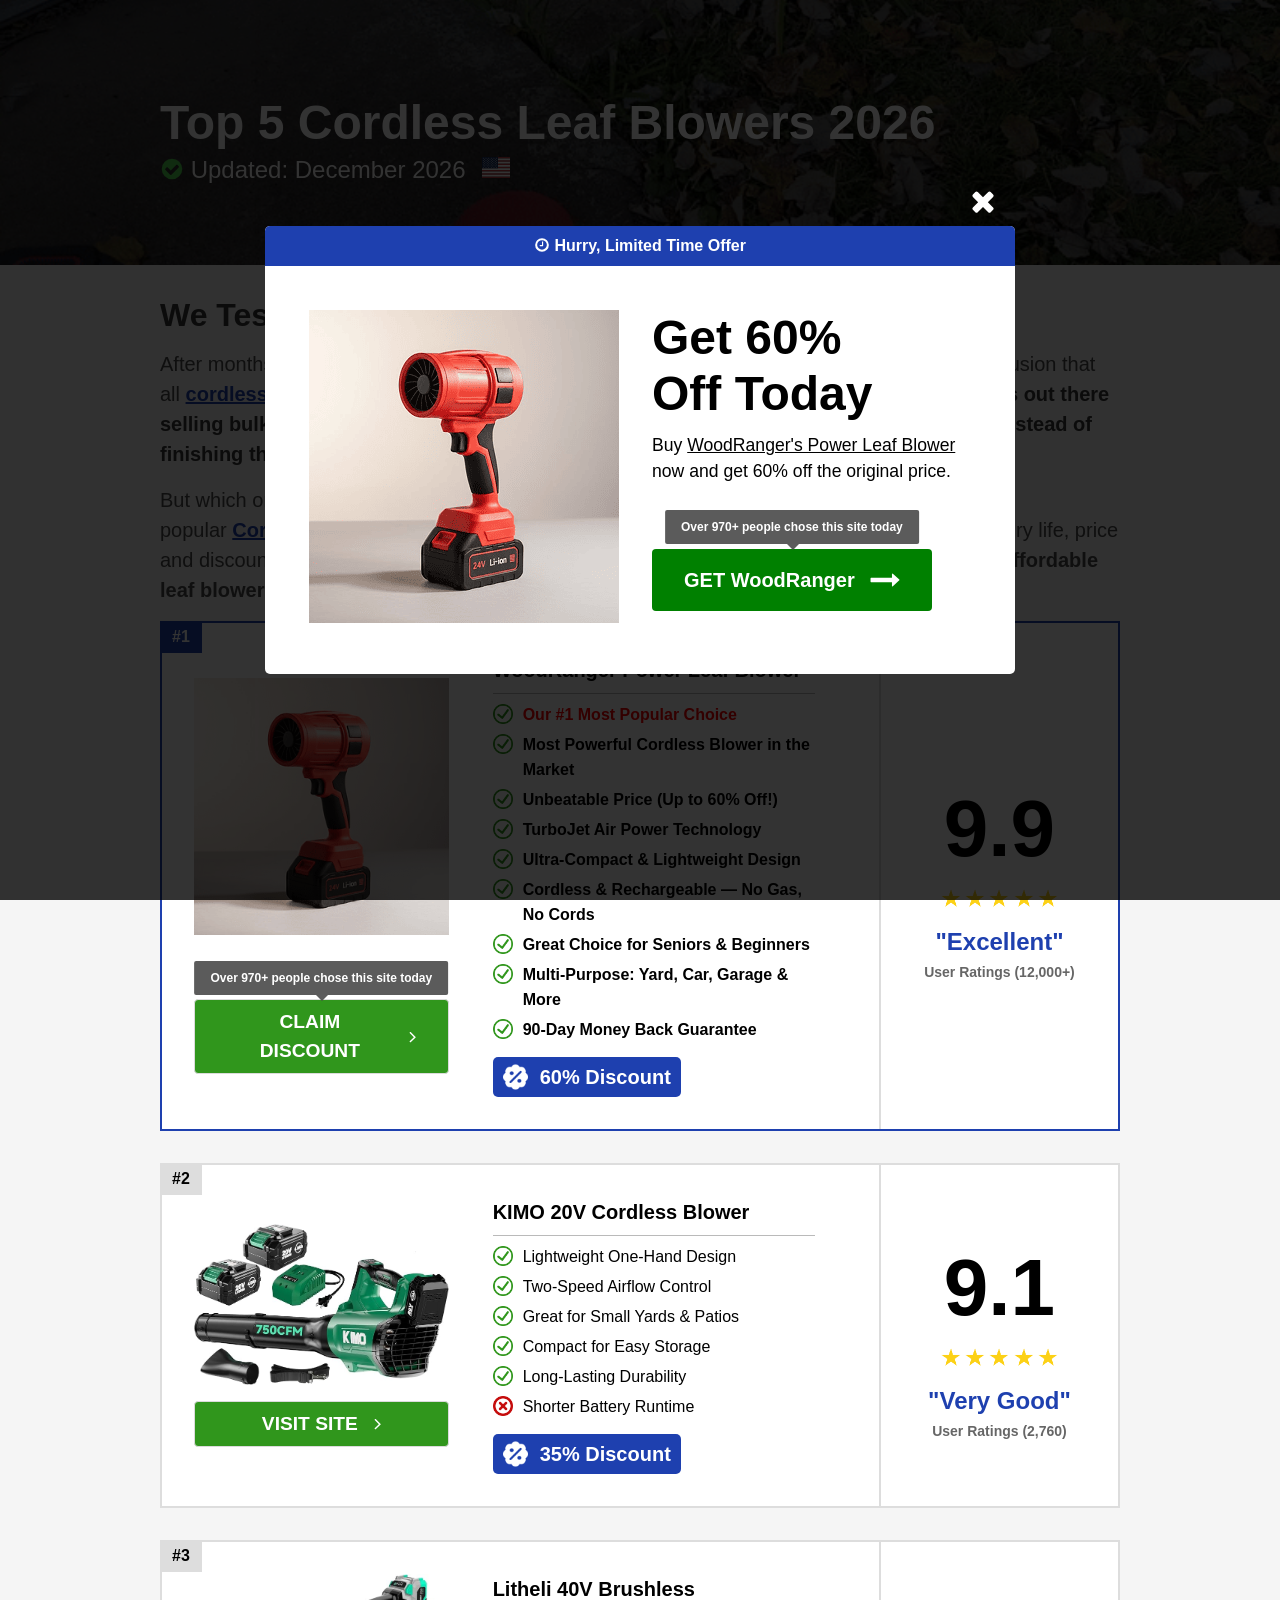
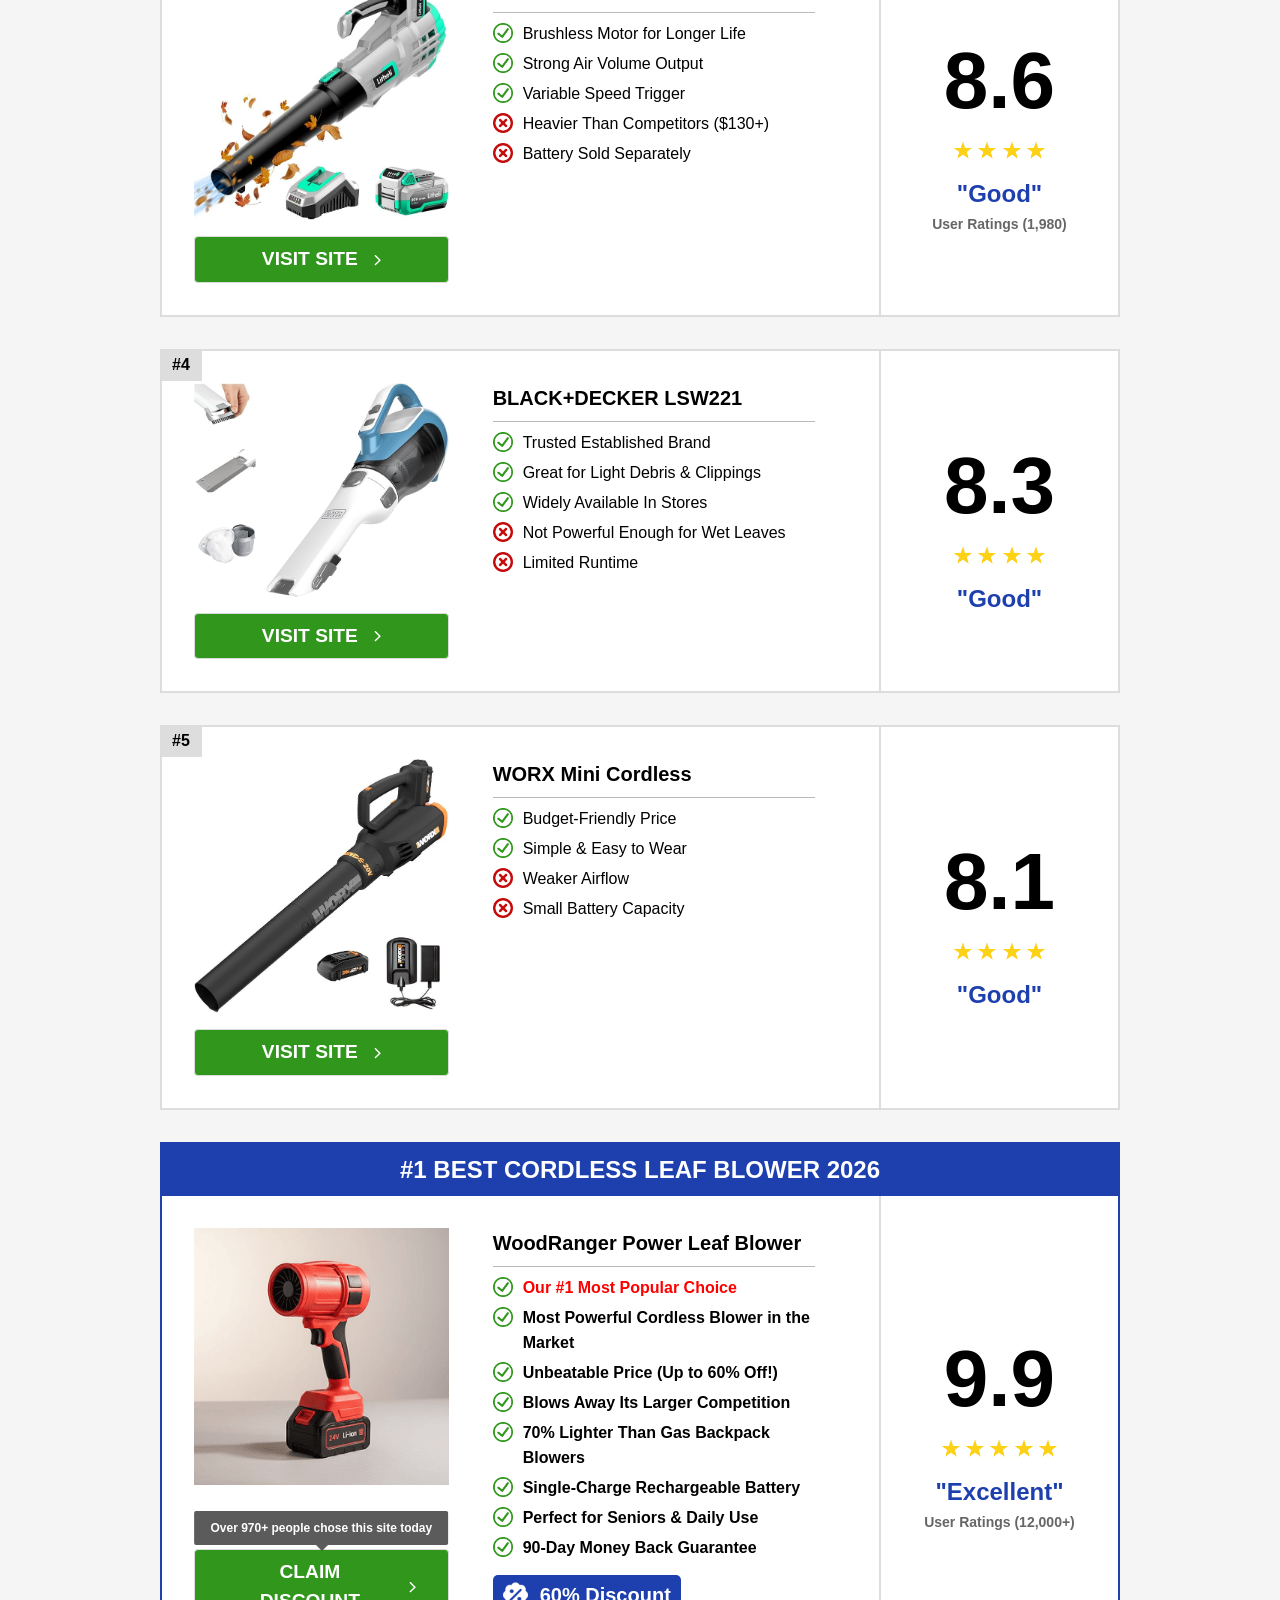
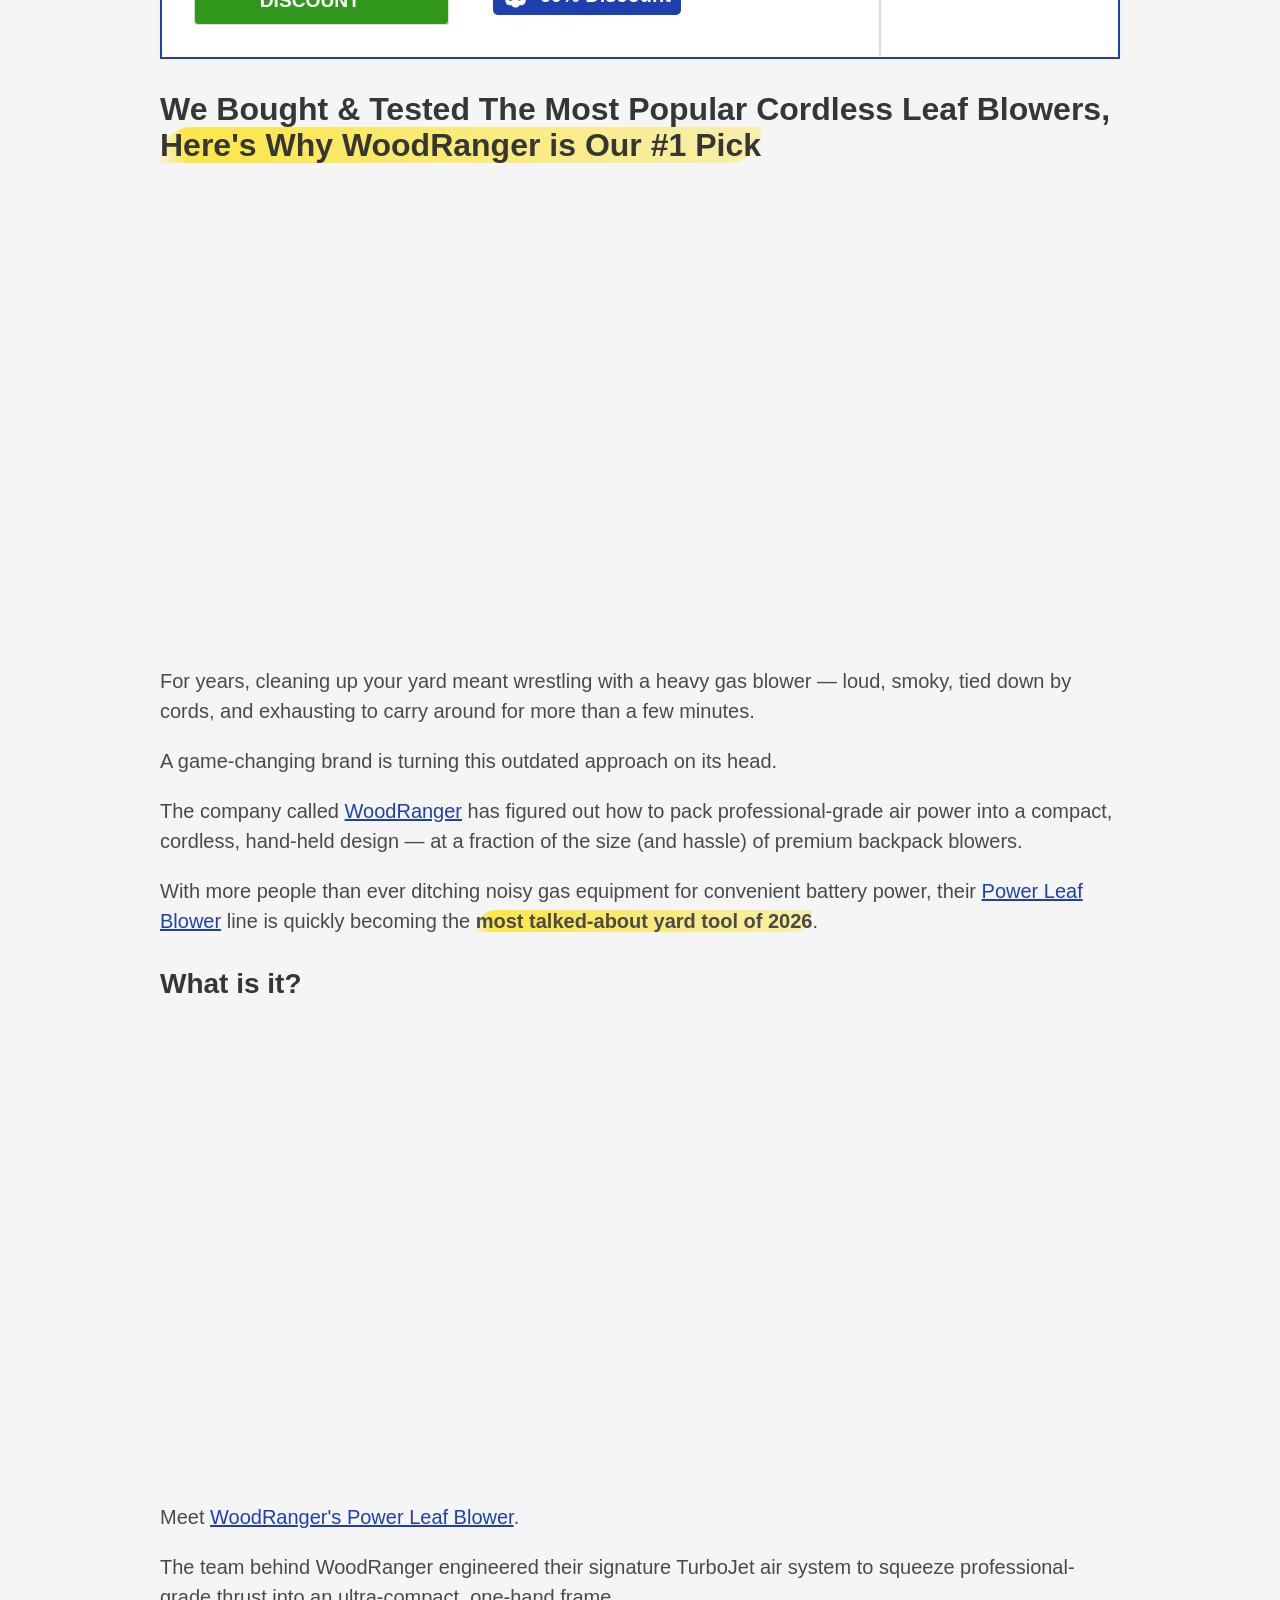
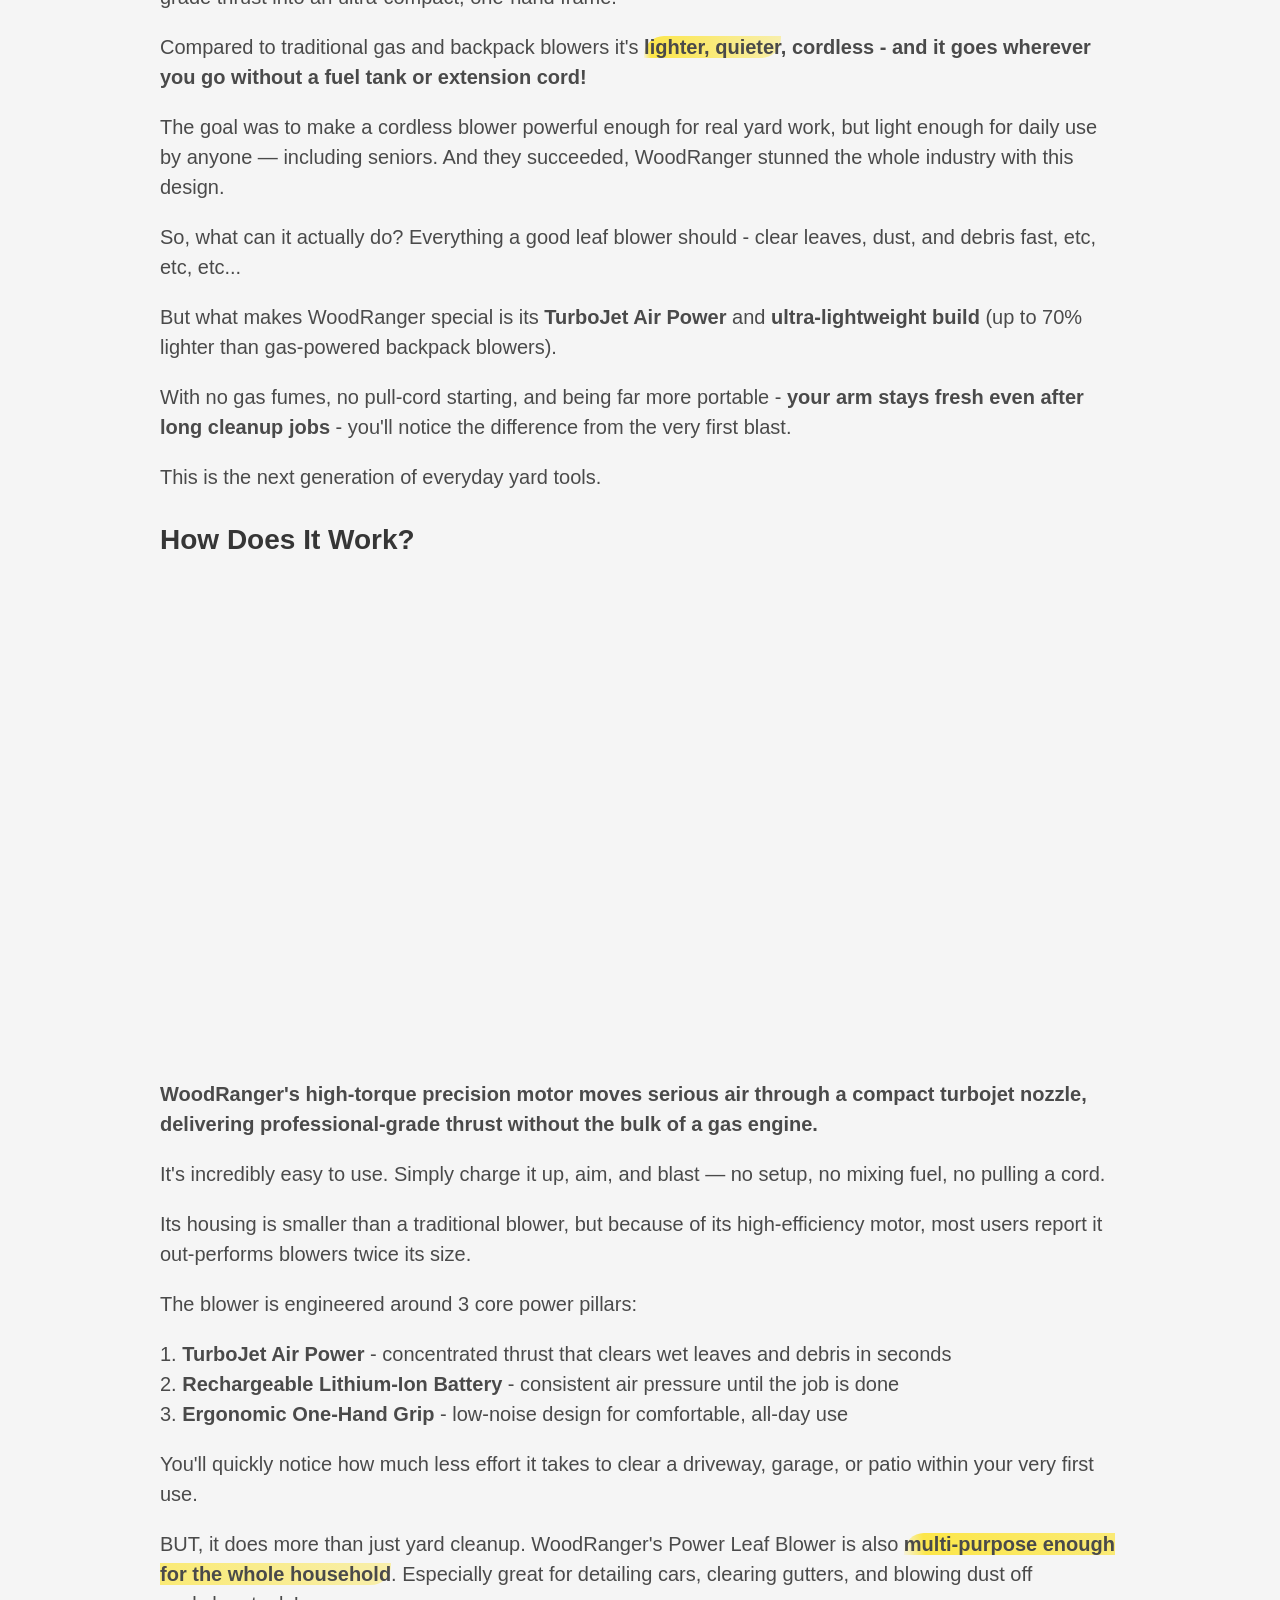
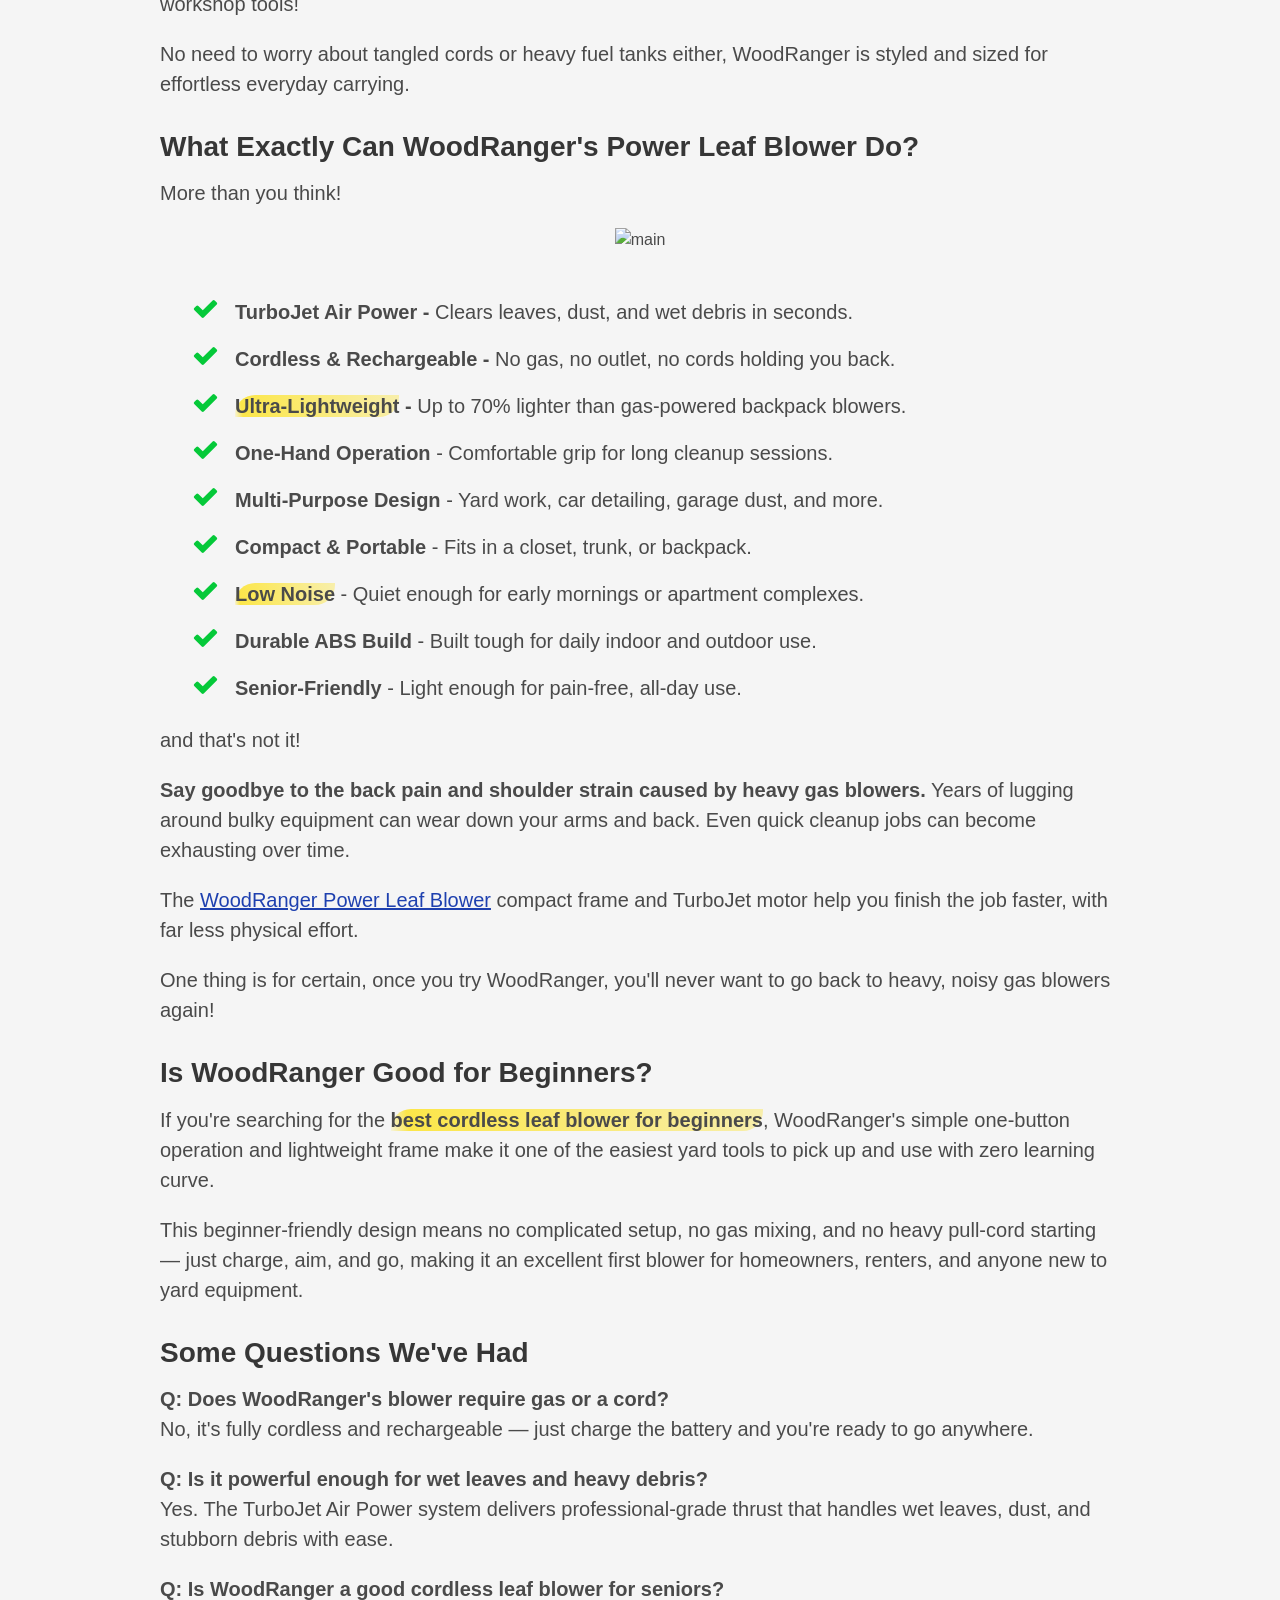
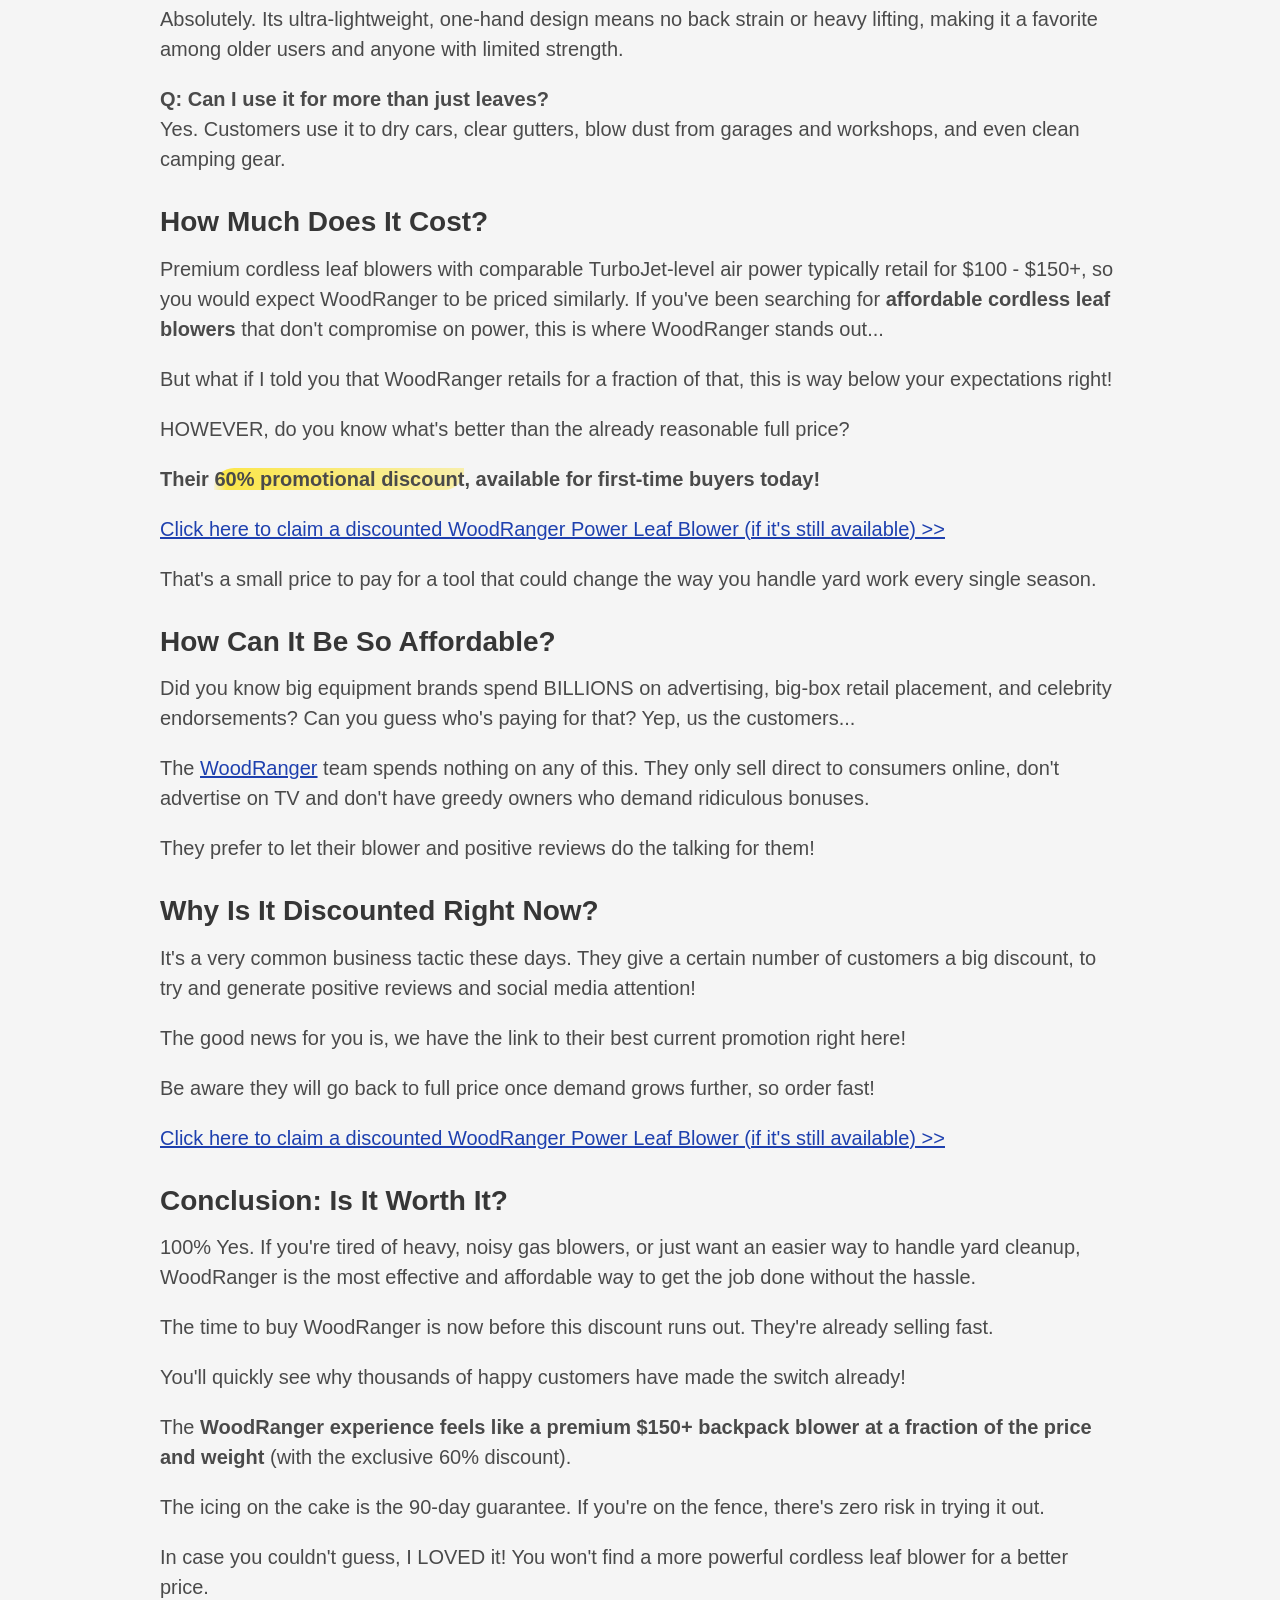
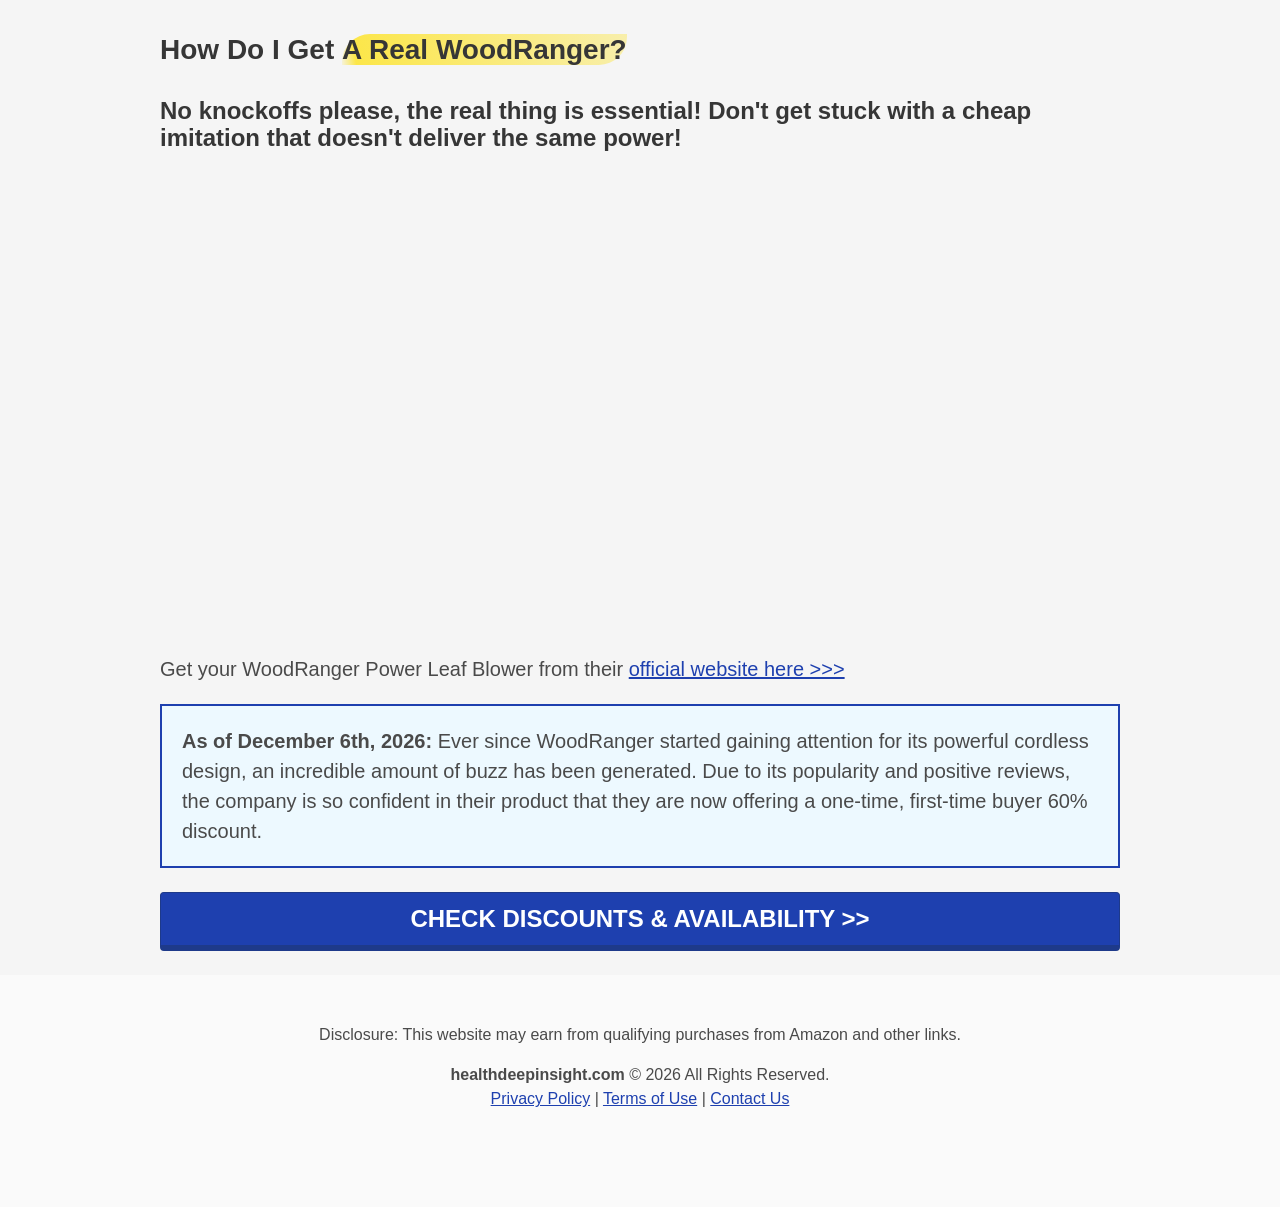
==== index.html @ 3493209a "Initial commit - leaf blower landing page" ====
<!DOCTYPE html>
<html lang="en">
<head>
  <meta charset="utf-8" />
  <meta name="viewport" content="width=device-width, initial-scale=1, maximum-scale=1" />
  <title>Best Cordless Leaf Blowers 2026 | Top 5 Tested & Reviewed</title>
  <meta name="description" content="We tested 2026's most powerful cordless leaf blowers, including great lightweight options for beginners and seniors. See our top 5 tested list and find out why WoodRanger is our #1 pick." />
  <link rel="icon" href="media/favicon.png" />
  <link rel="stylesheet" href="css/bulma-tooltip.min.css" />
  <link rel="stylesheet" href="css/style.css" />
  <link rel="stylesheet" href="css/custom.css" />

  <!--Optional, send client hints to get accurate device data-->
<meta http-equiv="delegate-ch" content="sec-ch-ua https://track.healthdeepinsight.com; sec-ch-ua-mobile https://track.healthdeepinsight.com; sec-ch-ua-arch https://track.healthdeepinsight.com; sec-ch-ua-model https://track.healthdeepinsight.com; sec-ch-ua-platform https://track.healthdeepinsight.com; sec-ch-ua-platform-version https://track.healthdeepinsight.com; sec-ch-ua-bitness https://track.healthdeepinsight.com; sec-ch-ua-full-version-list https://track.healthdeepinsight.com; sec-ch-ua-full-version https://track.healthdeepinsight.com" />

<!-- MaxConv Tracking Script Base Code-->
<script>!function(w,d,o,n,c){w[o]=w[o]||function(){(w[o].q=w[o].q||[]).push(arguments)};var s=d.createElement(n),t=d.getElementsByTagName(n)[0];s.async=!0;s.defer=!0;s.src="https://track.healthdeepinsight.com/t/t.js";t.parentNode.insertBefore(s,t);}(window,document,"maxconv","script");</script>
<noscript><link rel="stylesheet" href="https://track.healthdeepinsight.com/t/t.css?mc_ns=1" /></noscript>
<!-- End MaxConv Tracking Script Base Code-->

</head>
<body>

<svg aria-hidden="true" style="position: absolute; width: 0; height: 0; overflow: hidden;" version="1.1" xmlns="http://www.w3.org/2000/svg" xmlns:xlink="http://www.w3.org/1999/xlink">
<defs>
<symbol id="icon-angle-right" viewBox="0 0 9 28" fill="#fff">
<path d="M9.3 15c0 .13-.07.27-.16.36l-7.28 7.28c-.1.1-.23.16-.36.16s-.26-.07-.36-.16l-.78-.78a.5.5 0 01-.15-.36c0-.13.06-.27.15-.36L6.5 15 .36 8.86c-.1-.1-.15-.24-.15-.36s.06-.27.15-.36l.78-.78c.1-.1.24-.16.36-.16s.27.07.36.16l7.28 7.28c.1.1.16.23.16.36z"/>
</symbol>
<symbol id="icon-close" viewBox="0 0 22 28" fill="#fff">
<path d="M20.28 20.66c0 .39-.16.78-.44 1.06l-2.12 2.12a1.52 1.52 0 01-2.13 0L11 19.24l-4.6 4.6a1.52 1.52 0 01-2.12 0l-2.12-2.12a1.52 1.52 0 010-2.13L6.76 15l-4.6-4.6a1.52 1.52 0 010-2.12l2.12-2.12a1.52 1.52 0 012.13 0l4.59 4.6 4.6-4.6a1.52 1.52 0 012.12 0l2.12 2.12a1.52 1.52 0 010 2.13L15.24 15l4.6 4.6c.28.27.44.67.44 1.06z"/>
</symbol>
<symbol id="icon-clock" viewBox="0 0 24 28" fill="#fff">
<path d="M14 8.5v7a.5.5 0 01-.5.5h-5a.5.5 0 01-.5-.5v-1c0-.28.22-.5.5-.5H12V8.5c0-.28.22-.5.5-.5h1c.28 0 .5.22.5.5zm6.5 5.5a8.5 8.5 0 00-17 0 8.51 8.51 0 0017 0zm3.5 0a12 12 0 11-24 0 12 12 0 0124 0z"/>
</symbol>
<symbol id="icon-check-circle" viewBox="0 0 24 28">
<path d="M20.06 11.47c0-.27-.1-.53-.28-.72l-1.42-1.4c-.19-.2-.44-.3-.7-.3s-.52.1-.7.3l-6.38 6.35-3.53-3.53c-.19-.19-.44-.3-.7-.3s-.52.11-.7.3l-1.43 1.4c-.19.2-.28.46-.28.73s.1.51.28.7l5.66 5.66c.18.18.45.3.7.3.26 0 .53-.12.72-.3l8.48-8.49a.98.98 0 00.28-.7zM24 14a12 12 0 11-24 0 12 12 0 0124 0z"/>
</symbol>
<symbol id="icon-long-arrow-right" viewBox="0 0 27 28" fill="#fff">
<path d="M27 13.95c0 .14-.06.28-.16.38l-6 5.53a.5.5 0 01-.84-.36V16H.5a.5.5 0 01-.5-.5v-3c0-.28.22-.5.5-.5H20V8.5c0-.2.1-.38.3-.45s.39-.05.54.07l6 5.47c.1.1.16.22.16.36z"/>
</symbol>
<symbol id="icon-check" viewBox="0 0 28 28">
<path d="M26.1 8.84c0 .4-.15.78-.43 1.07L12.23 23.34a1.52 1.52 0 01-2.12 0l-7.78-7.78a1.52 1.52 0 010-2.12l2.12-2.13a1.52 1.52 0 012.13 0l4.6 4.61L21.41 5.66a1.52 1.52 0 012.13 0l2.12 2.12c.28.28.44.67.44 1.06z"/>
</symbol>
</defs>
</svg>

<section class="hero is-medium" id="hero" style="background-image: url('media/blower.gif')">
    <div class="overlay"></div>
    <div class="hero-body">
        <div class="container">
            <h1 class="title">Top 5 Cordless Leaf Blowers 2026</h1>
            <h2 class="subtitle">
                <svg class="bi bi-check-circle"><use xlink:href="#icon-check-circle"></use></svg> Updated: <span id="bt-updated">July 2026</span> <img src="media/US.svg" class="countryFlag lazyloaded" width="">
            </h2>
        </div>
    </div>
</section>

<section class="intro">
    <div class="container">
        <h1>We Tested 2026's Best Cordless Leaf Blowers</h1>
        <p>After months of testing nearly every cordless leaf blower on the market, we've come to the conclusion that all <a href="https://track.healthdeepinsight.com/click" target="_blank"><b>cordless leaf blowers</b></a> are not the same. <strong>It has come to our attention there are companies out there selling bulky, underpowered <a href="https://track.healthdeepinsight.com/click" target="_blank"><b>battery powered blowers</b></a> that leave you fighting the weight instead of finishing the job.</strong></p>
<p>But which one should you buy in 2026? Our researchers bought, tested and reviewed the most popular&nbsp;<a href="https://track.healthdeepinsight.com/click" target="_blank"><b>Cordless & Handheld Leaf Blowers</b></a> available online, looking at air power, weight, battery life, price and discounts. Whether you want the <b>most powerful handheld blower</b> or a truly <b>lightweight, affordable leaf blower</b>, this is our&nbsp;<a href="https://track.healthdeepinsight.com/click" target="_blank"><b>Top 5 List</b></a> for&nbsp;<a href="https://track.healthdeepinsight.com/click" target="_blank"><b>Best Cordless Leaf Blowers Of 2026:</b></a></p>
    </div>
</section>

<section class="top5list">
    <div class="container">
        <div class="products is-hidden-mobile">
            <a href="https://track.healthdeepinsight.com/click" target="_blank" class="product">
                <div class="tag-large">#1 BEST CORDLESS LEAF BLOWER 2026</div>
                <div class="tag">#1</div>
                <div class="columns">
                    <div class="column is-4 has-text-centered cta">
                        <img src="media/n1.png" alt="WoodRanger Power Leaf Blower">
                        <button class="button has-tooltip-active" data-tooltip="Over 970+ people chose this site today">CLAIM DISCOUNT<svg class="bi bi-angle-right"><use xlink:href="#icon-angle-right"></use></svg></button>
                    </div>
                    <div class="column is-5 usps">
                        <h2>WoodRanger Power Leaf Blower</h2>
                        <hr>
                        <ul>
                            <li class="active">Our #1 Most Popular Choice</li>
                            <li><b>Most Powerful Cordless Blower in the Market</b></li>
                            <li><b>Unbeatable Price (Up to 60% Off!)</b></li>
                            <li><b>TurboJet Air Power Technology</b></li>
                            <li><b>Ultra-Compact & Lightweight Design</b></li>
                            <li><b>Cordless & Rechargeable — No Gas, No Cords</b></li>
                            <li><b>Great Choice for Seniors & Beginners</b></li>
                            <li><b>Multi-Purpose: Yard, Car, Garage & More</b></li>
                            <li><b>90-Day Money Back Guarantee</b></li>
                            <div class="offer">60% Discount</div>
                        </ul>
                    </div>
                    <div class="column is-3 rating has-text-centered">
                        <div class="inner">
                            <div class="rating-number">9.9</div>
                            <div class="rating-stars">
                                <img src="media/star.png" alt="">
                                <img src="media/star.png" alt="">
                                <img src="media/star.png" alt="">
                                <img src="media/star.png" alt="">
                                <img src="media/star.png" alt="">
                            </div>
                            <div class="rating-text">"Excellent"</div>
                            <span class="rating-count">User Ratings (12,000+)</span>
                        </div>
                    </div>
                </div>
            </a>
            <a href="https://www.amazon.com/s?k=KIMO+20V+cordless+leaf+blower" target="_blank" class="product">
                <div class="tag-large">#1 BEST HANDHELD LEAF BLOWER 2026</div>
                <div class="tag">#2</div>
                <div class="columns">
                    <div class="column is-4 has-text-centered cta">
                        <img src="media/kimo.jpg" alt="KIMO Cordless Leaf Blower">
                        <button class="button">VISIT SITE<svg class="bi bi-angle-right"><use xlink:href="#icon-angle-right"></use></svg></button>
                    </div>
                    <div class="column is-5 usps">
                        <h2>KIMO 20V Cordless Blower</h2>
                        <hr>
                        <ul>
                            <li>Lightweight One-Hand Design</li>
                            <li>Two-Speed Airflow Control</li>
                            <li>Great for Small Yards & Patios</li>
                            <li>Compact for Easy Storage</li>
                            <li>Long-Lasting Durability</li>
                            <li class="drawback">Shorter Battery Runtime</li>
                            <div class="offer">35% Discount</div>
                        </ul>
                    </div>
                    <div class="column is-3 rating has-text-centered">
                        <div class="inner">
                            <div class="rating-number">9.1</div>
                            <div class="rating-stars">
                                <img src="media/star.png" alt="">
                                <img src="media/star.png" alt="">
                                <img src="media/star.png" alt="">
                                <img src="media/star.png" alt="">
                                <img src="media/star.png" alt="">
                            </div>
                            <div class="rating-text">"Very Good"</div>
                            <span class="rating-count">User Ratings (2,760)</span>
                        </div>
                    </div>
                </div>
            </a>
            <a href="https://www.amazon.com/s?k=Litheli+40V+brushless+cordless+blower" target="_blank" class="product">
                <div class="tag-large">#1 BEST BATTERY POWERED LEAF BLOWER 2026</div>
                <div class="tag">#3</div>
                <div class="columns">
                    <div class="column is-4 has-text-centered cta">
                        <img src="media/litheli.jpg" alt="Litheli Brushless Blower">
                        <button class="button">VISIT SITE<svg class="bi bi-angle-right"><use xlink:href="#icon-angle-right"></use></svg></button>
                    </div>
                    <div class="column is-5 usps">
                        <h2>Litheli 40V Brushless</h2>
                        <hr>
                        <ul>
                            <li>Brushless Motor for Longer Life</li>
                            <li>Strong Air Volume Output</li>
                            <li>Variable Speed Trigger</li>
                            <li class="drawback">Heavier Than Competitors ($130+)</li>
                            <li class="drawback">Battery Sold Separately</li>
                        </ul>
                    </div>
                    <div class="column is-3 rating has-text-centered">
                        <div class="inner">
                            <div class="rating-number">8.6</div>
                            <div class="rating-stars">
                                <img src="media/star.png" alt="">
                                <img src="media/star.png" alt="">
                                <img src="media/star.png" alt="">
                                <img src="media/star.png" alt="">
                            </div>
                            <div class="rating-text">"Good"</div>
                            <span class="rating-count">User Ratings (1,980)</span>
                        </div>
                    </div>
                </div>
            </a>
            <a href="https://www.amazon.com/s?k=BLACK%2BDECKER+LSW221+sweeper" target="_blank" class="product">
                <div class="tag-large">#1 BEST LIGHTWEIGHT LEAF BLOWER 2026</div>
                <div class="tag">#4</div>
                <div class="columns">
                    <div class="column is-4 has-text-centered cta">
                        <img src="media/blackdecker.jpg" alt="BLACK+DECKER Sweeper">
                        <button class="button">VISIT SITE<svg class="bi bi-angle-right"><use xlink:href="#icon-angle-right"></use></svg></button>
                    </div>
                    <div class="column is-5 usps">
                        <h2>BLACK+DECKER LSW221</h2>
                        <hr>
                        <ul>
                            <li>Trusted Established Brand</li>
                            <li>Great for Light Debris & Clippings</li>
                            <li>Widely Available In Stores</li>
                            <li class="drawback">Not Powerful Enough for Wet Leaves</li>
                            <li class="drawback">Limited Runtime</li>
                        </ul>
                    </div>
                    <div class="column is-3 rating has-text-centered">
                        <div class="inner">
                            <div class="rating-number">8.3</div>
                            <div class="rating-stars">
                                <img src="media/star.png" alt="">
                                <img src="media/star.png" alt="">
                                <img src="media/star.png" alt="">
                                <img src="media/star.png" alt="">
                            </div>
                            <div class="rating-text">"Good"</div>
                        </div>
                    </div>
                </div>
            </a>
            <a href="https://www.amazon.com/s?k=Tolako+mini+cordless+leaf+blower" target="_blank" class="product">
                <div class="tag-large">#1 BUDGET CORDLESS LEAF BLOWER 2026</div>
                <div class="tag">#5</div>
                <div class="columns">
                    <div class="column is-4 has-text-centered cta">
                        <img src="media/worx.jpg" alt="WORX Mini Cordless Blower">
                        <button class="button">VISIT SITE<svg class="bi bi-angle-right"><use xlink:href="#icon-angle-right"></use></svg></button>
                    </div>
                    <div class="column is-5 usps">
                        <h2>WORX Mini Cordless</h2>
                        <hr>
                        <ul>
                            <li>Budget-Friendly Price</li>
                            <li>Simple & Easy to Wear</li>
                            <li class="drawback">Weaker Airflow</li>
                            <li class="drawback">Small Battery Capacity</li>
                        </ul>
                    </div>
                    <div class="column is-3 rating has-text-centered">
                        <div class="inner">
                            <div class="rating-number">8.1</div>
                            <div class="rating-stars">
                                <img src="media/star.png" alt="">
                                <img src="media/star.png" alt="">
                                <img src="media/star.png" alt="">
                                <img src="media/star.png" alt="">
                            </div>
                            <div class="rating-text">"Good"</div>
                        </div>
                    </div>
                </div>
            </a>
            <a href="https://track.healthdeepinsight.com/click" target="_blank" class="product">
                <div class="tag-large">#1 BEST CORDLESS LEAF BLOWER 2026</div>
                <div class="tag">#6</div>
                <div class="columns">
                    <div class="column is-4 has-text-centered cta">
                        <img src="media/n1.png" alt="WoodRanger Power Leaf Blower">
                        <button class="button has-tooltip-active" data-tooltip="Over 970+ people chose this site today">CLAIM DISCOUNT<svg class="bi bi-angle-right"><use xlink:href="#icon-angle-right"></use></svg></button>
                    </div>
                    <div class="column is-5 usps">
                        <h2>WoodRanger Power Leaf Blower</h2>
                        <hr>
                        <ul>
                            <li class="active">Our #1 Most Popular Choice</li>
                            <li><b>Most Powerful Cordless Blower in the Market</b></li>
                            <li><b>Unbeatable Price (Up to 60% Off!)</b></li>
                            <li><b>Blows Away Its Larger Competition</b></li>
                            <li><b>70% Lighter Than Gas Backpack Blowers</b></li>
                            <li><b>Single-Charge Rechargeable Battery</b></li>
                            <li><b>Perfect for Seniors & Daily Use</b></li>
                            <li><b>90-Day Money Back Guarantee</b></li>
                            <div class="offer">60% Discount</div>
                        </ul>
                    </div>
                    <div class="column is-3 rating has-text-centered">
                        <div class="inner">
                            <div class="rating-number">9.9</div>
                            <div class="rating-stars">
                                <img src="media/star.png" alt="">
                                <img src="media/star.png" alt="">
                                <img src="media/star.png" alt="">
                                <img src="media/star.png" alt="">
                                <img src="media/star.png" alt="">
                            </div>
                            <div class="rating-text">"Excellent"</div>
                            <span class="rating-count">User Ratings (12,000+)</span>
                        </div>
                    </div>
                </div>
            </a>
        </div>

        <div class="products is-hidden-tablet">
            <a href="https://track.healthdeepinsight.com/click" target="_blank" class="product product-mobile">
                <div class="tag-large">#1 BEST CORDLESS LEAF BLOWER 2026</div>
                <div class="tag first">#1 BEST CORDLESS LEAF BLOWER 2026</div>
                <div class="columns is-multiline is-mobile">
                    <div class="column is-12 has-text-centered cta">
                        <img src="media/n1.png" alt="WoodRanger Power Leaf Blower" style="padding: 15px 0;">
                    </div>
                    <div class="column is-12 rating has-text-centered">
                        <div class="inner">
                            <div class="rating-number">9.9</div>
                            <div>
                                <div class="rating-stars">
                                    <img src="media/star.png" alt="">
                                    <img src="media/star.png" alt="">
                                    <img src="media/star.png" alt="">
                                    <img src="media/star.png" alt="">
                                    <img src="media/star.png" alt="">
                                </div>
                                <div class="rating-text">"Excellent"</div>
                                <span class="rating-count">User Ratings (12,000+)</span>
                            </div>
                        </div>
                    </div>
                    <div class="column is-12 usps">
                        <h2>WoodRanger Power Leaf Blower</h2>
                        <hr>
                        <ul>
                            <li class="active">Our #1 Most Popular Choice</li>
                            <li><b>Most Powerful Cordless Blower in the Market</b></li>
                            <li><b>Unbeatable Price (Up to 60% Off!)</b></li>
                            <li><b>TurboJet Air Power Technology</b></li>
                            <li><b>Ultra-Compact & Lightweight Design</b></li>
                            <li><b>Cordless & Rechargeable — No Gas, No Cords</b></li>
                            <li><b>Great Choice for Seniors & Beginners</b></li>
                            <li><b>Multi-Purpose: Yard, Car, Garage & More</b></li>
                            <li><b>90-Day Money Back Guarantee</b></li>
                        </ul>
                        <div class="has-text-centered">
                            <button class="button has-tooltip-active" data-tooltip="Over 970+ people chose this site today">CLAIM DISCOUNT<svg class="bi bi-angle-right"><use xlink:href="#icon-angle-right"></use></svg></button>
                            <div class="offer">60% Discount</div>
                        </div>
                    </div>
                </div>
            </a>
            <a href="https://www.amazon.com/s?k=KIMO+20V+cordless+leaf+blower" target="_blank" class="product product-mobile">
                <div class="tag-large">#1 BEST HANDHELD LEAF BLOWER 2026</div>
                <div class="tag">#2</div>
                <div class="columns is-multiline is-mobile">
                    <div class="column is-12 has-text-centered cta">
                        <img src="media/kimo.jpg" alt="KIMO Cordless Leaf Blower">
                    </div>
                    <div class="column is-12 rating has-text-centered">
                        <div class="inner">
                            <div class="rating-number">9.1</div>
                            <div>
                                <div class="rating-stars">
                                    <img src="media/star.png" alt="">
                                    <img src="media/star.png" alt="">
                                    <img src="media/star.png" alt="">
                                    <img src="media/star.png" alt="">
                                    <img src="media/star.png" alt="">
                                </div>
                                <div class="rating-text">"Very Good"</div>
                                <span class="rating-count">User Ratings (2,760)</span>
                            </div>
                        </div>
                    </div>
                    <div class="column is-12 usps">
                        <h2>KIMO 20V Cordless Blower</h2>
                        <hr>
                        <ul>
                            <li>Lightweight One-Hand Design</li>
                            <li>Two-Speed Airflow Control</li>
                            <li>Great for Small Yards & Patios</li>
                            <li>Compact for Easy Storage</li>
                            <li>Long-Lasting Durability</li>
                            <li class="drawback">Shorter Battery Runtime</li>
                        </ul>
                        <div class="has-text-centered">
                            <button class="button">VISIT SITE<svg class="bi bi-angle-right"><use xlink:href="#icon-angle-right"></use></svg></button>
                            <div class="offer">35% Discount</div>
                        </div>
                    </div>
                </div>
            </a>
            <a href="https://www.amazon.com/s?k=Litheli+40V+brushless+cordless+blower" target="_blank" class="product product-mobile">
                <div class="tag-large">#1 BEST BATTERY POWERED LEAF BLOWER 2026</div>
                <div class="tag">#3</div>
                <div class="columns is-multiline is-mobile">
                    <div class="column is-12 has-text-centered cta">
                        <img src="media/litheli.jpg" alt="Litheli Brushless Blower">
                    </div>
                    <div class="column is-12 rating has-text-centered">
                        <div class="inner">
                            <div class="rating-number">8.6</div>
                            <div>
                                <div class="rating-stars">
                                    <img src="media/star.png" alt="">
                                    <img src="media/star.png" alt="">
                                    <img src="media/star.png" alt="">
                                    <img src="media/star.png" alt="">
                                </div>
                                <div class="rating-text">"Good"</div>
                                <span class="rating-count">User Ratings (1,980)</span>
                            </div>
                        </div>
                    </div>
                    <div class="column is-12 usps">
                        <h2>Litheli 40V Brushless</h2>
                        <hr>
                        <ul>
                            <li>Brushless Motor for Longer Life</li>
                            <li>Strong Air Volume Output</li>
                            <li>Variable Speed Trigger</li>
                            <li class="drawback">Heavier Than Competitors ($130+)</li>
                            <li class="drawback">Battery Sold Separately</li>
                        </ul>
                        <div class="has-text-centered">
                            <button class="button">VISIT SITE<svg class="bi bi-angle-right"><use xlink:href="#icon-angle-right"></use></svg></button>
                        </div>
                    </div>
                </div>
            </a>
            <a href="https://www.amazon.com/s?k=BLACK%2BDECKER+LSW221+sweeper" target="_blank" class="product product-mobile">
                <div class="tag-large">#1 BEST LIGHTWEIGHT LEAF BLOWER 2026</div>
                <div class="tag">#4</div>
                <div class="columns is-multiline is-mobile">
                    <div class="column is-12 has-text-centered cta">
                        <img src="media/blackdecker.jpg" alt="BLACK+DECKER Sweeper">
                    </div>
                    <div class="column is-12 rating has-text-centered">
                        <div class="inner">
                            <div class="rating-number">8.3</div>
                            <div>
                                <div class="rating-stars">
                                    <img src="media/star.png" alt="">
                                    <img src="media/star.png" alt="">
                                    <img src="media/star.png" alt="">
                                    <img src="media/star.png" alt="">
                                </div>
                                <div class="rating-text">"Good"</div>
                            </div>
                        </div>
                    </div>
                    <div class="column is-12 usps">
                        <h2>BLACK+DECKER LSW221</h2>
                        <hr>
                        <ul>
                            <li>Trusted Established Brand</li>
                            <li>Great for Light Debris & Clippings</li>
                            <li>Widely Available In Stores</li>
                            <li class="drawback">Not Powerful Enough for Wet Leaves</li>
                            <li class="drawback">Limited Runtime</li>
                        </ul>
                        <div class="has-text-centered">
                            <button class="button">VISIT SITE<svg class="bi bi-angle-right"><use xlink:href="#icon-angle-right"></use></svg></button>
                        </div>
                    </div>
                </div>
            </a>
            <a href="https://www.amazon.com/s?k=Tolako+mini+cordless+leaf+blower" target="_blank" class="product product-mobile">
                <div class="tag-large">#1 BUDGET CORDLESS LEAF BLOWER 2026</div>
                <div class="tag">#5</div>
                <div class="columns is-multiline is-mobile">
                    <div class="column is-12 has-text-centered cta">
                        <img src="media/worx.jpg" alt="WORX Mini Cordless Blower">
                    </div>
                    <div class="column is-12 rating has-text-centered">
                        <div class="inner">
                            <div class="rating-number">8.1</div>
                            <div>
                                <div class="rating-stars">
                                    <img src="media/star.png" alt="">
                                    <img src="media/star.png" alt="">
                                    <img src="media/star.png" alt="">
                                    <img src="media/star.png" alt="">
                                </div>
                                <div class="rating-text">"Good"</div>
                            </div>
                        </div>
                    </div>
                    <div class="column is-12 usps">
                        <h2>WORX Mini Cordless</h2>
                        <hr>
                        <ul>
                            <li>Budget-Friendly Price</li>
                            <li>Simple & Easy to Wear</li>
                            <li class="drawback">Weaker Airflow</li>
                            <li class="drawback">Small Battery Capacity</li>
                        </ul>
                        <div class="has-text-centered">
                            <button class="button">VISIT SITE<svg class="bi bi-angle-right"><use xlink:href="#icon-angle-right"></use></svg></button>
                        </div>
                    </div>
                </div>
            </a>
            <a href="https://track.healthdeepinsight.com/click" target="_blank" class="product product-mobile">
                <div class="tag-large">#1 BEST CORDLESS LEAF BLOWER 2026</div>
                <div class="tag">#6</div>
                <div class="columns is-multiline is-mobile">
                    <div class="column is-12 has-text-centered cta">
                        <img src="media/n1.png" alt="WoodRanger Power Leaf Blower" style="padding: 15px 0;">
                    </div>
                    <div class="column is-12 rating has-text-centered">
                        <div class="inner">
                            <div class="rating-number">9.9</div>
                            <div>
                                <div class="rating-stars">
                                    <img src="media/star.png" alt="">
                                    <img src="media/star.png" alt="">
                                    <img src="media/star.png" alt="">
                                    <img src="media/star.png" alt="">
                                    <img src="media/star.png" alt="">
                                </div>
                                <div class="rating-text">"Excellent"</div>
                                <span class="rating-count">User Ratings (12,000+)</span>
                            </div>
                        </div>
                    </div>
                    <div class="column is-12 usps">
                        <h2>WoodRanger Power Leaf Blower</h2>
                        <hr>
                        <ul>
                            <li class="active">Our #1 Most Popular Choice</li>
                            <li>Most Powerful Cordless Blower in the Market</li>
                            <li>Unbeatable Price (Up to 60% Off!)</li>
                            <li>Blows Away Its Larger Competition</li>
                            <li>70% Lighter Than Gas Backpack Blowers</li>
                            <li>Single-Charge Rechargeable Battery</li>
                            <li>Perfect for Seniors & Daily Use</li>
                            <li>90-Day Money Back Guarantee</li>
                        </ul>
                        <div class="has-text-centered">
                            <button class="button has-tooltip-active" data-tooltip="Over 970+ people chose this site today">CLAIM DISCOUNT<svg class="bi bi-angle-right"><use xlink:href="#icon-angle-right"></use></svg></button>
                            <div class="offer">60% Discount</div>
                        </div>
                    </div>
                </div>
            </a>
        </div>
    </div>
</section>

    <section class="content">
        <div class="container">
            <h1>We Bought & Tested The Most Popular Cordless Leaf Blowers, <span class="highlight">Here's Why WoodRanger is Our #1 Pick</span></h1>
            <center><video class="img-responsive" autoplay muted loop playsinline preload="metadata" poster="media/Group469801-poster.jpg">
        <source src="https://cdn.29next.store/media/woodranger/uploads/PowerBlower_UGC_3.mp4" type="video/mp4">
    </video></center>
            <p>For years, cleaning up your yard meant wrestling with a heavy gas blower — loud, smoky, tied down by cords, and exhausting to carry around for more than a few minutes.</p>
            <p>A game-changing brand is turning this outdated approach on its head.</p>
            <p>The company called <a href="https://track.healthdeepinsight.com/click" target="_blank" class="ctaLink">WoodRanger</a> has figured out how to pack professional-grade air power into a compact, cordless, hand-held design — at a fraction of the size (and hassle) of premium backpack blowers.</p>
            <p>With more people than ever ditching noisy gas equipment for convenient battery power, their <a href="https://track.healthdeepinsight.com/click" target="_blank" class="ctaLink">Power Leaf Blower</a> line is quickly becoming the <span class="highlight">most talked-about yard tool of 2026</span>.</p>

            <h2>What is it?</h2>
            <center><video class="img-responsive" autoplay muted loop playsinline preload="metadata" poster="media/Group469801-poster.jpg">
        <source src="https://cdn.29next.store/media/woodranger/uploads/3D_Rotation2.mp4" type="video/mp4">
    </video></center>
            <p>Meet <a href="https://track.healthdeepinsight.com/click" target="_blank" class="ctaLink">WoodRanger's Power Leaf Blower</a>.</p>
            <p>The team behind WoodRanger engineered their signature TurboJet air system to squeeze professional-grade thrust into an ultra-compact, one-hand frame.</p>
            <p>Compared to traditional gas and backpack blowers it's <b><span class="highlight">lighter, quieter</span>, cordless - and it goes wherever you go without a fuel tank or extension cord!</b></p>
            <p>The goal was to make a cordless blower powerful enough for real yard work, but light enough for daily use by anyone — including seniors. And they succeeded, WoodRanger stunned the whole industry with this design.</p>
            <p>So, what can it actually do? Everything a good leaf blower should - clear leaves, dust, and debris fast, etc, etc, etc...</p>
            <p>But what makes WoodRanger special is its <b>TurboJet Air Power</b> and <b>ultra-lightweight build</b> (up to 70% lighter than gas-powered backpack blowers).</p>
            <p>With no gas fumes, no pull-cord starting, and being far more portable - <b>your arm stays fresh even after long cleanup jobs</b> - you'll notice the difference from the very first blast.</p>
            <p>This is the next generation of everyday yard tools.</p>

            <h2>How Does It Work?</h2>
            <center>
            <video class="img-responsive" autoplay muted loop playsinline preload="metadata" poster="media/Group469801-poster.jpg">
        <source src="https://cdn.29next.store/media/woodranger/uploads/PowerBlower_UGC2.mp4" type="video/mp4">
    </video></center>
            <p style="margin-top: 20px;"><b>WoodRanger's high-torque precision motor moves serious air through a compact turbojet nozzle, delivering professional-grade thrust without the bulk of a gas engine.</b></p>
            <p>It's incredibly easy to use. Simply charge it up, aim, and blast — no setup, no mixing fuel, no pulling a cord.</p>
            <p>Its housing is smaller than a traditional blower, but because of its high-efficiency motor, most users report it out-performs blowers twice its size.</p>
            <p>The blower is engineered around 3 core power pillars:</p>
            <p>1. <b>TurboJet Air Power</b> - concentrated thrust that clears wet leaves and debris in seconds<br>
            2. <b>Rechargeable Lithium-Ion Battery</b> - consistent air pressure until the job is done<br>
            3. <b>Ergonomic One-Hand Grip</b> - low-noise design for comfortable, all-day use</p>
            <p>You'll quickly notice how much less effort it takes to clear a driveway, garage, or patio within your very first use.</p>
            <p>BUT, it does more than just yard cleanup. WoodRanger's Power Leaf Blower is also <span class="highlight">multi-purpose enough for the whole household</span>. Especially great for detailing cars, clearing gutters, and blowing dust off workshop tools!</p>
            <p>No need to worry about tangled cords or heavy fuel tanks either, WoodRanger is styled and sized for effortless everyday carrying.</p>

            <h2>What Exactly Can WoodRanger's Power Leaf Blower Do?</h2>
            <p>More than you think!</p>
            <center><img src="https://offer.woodrangertools.com/leafblower/images/presell/Group%201000002163.png" class="img-responsive lazyload" alt="main"></center>
            <br>
            <ul class="check-list">
                <li><svg class="bi bi-check"><use xlink:href="#icon-check"></use></svg><b>TurboJet Air Power -&nbsp;</b>Clears leaves, dust, and wet debris in seconds.</li>
                <li><svg class="bi bi-check"><use xlink:href="#icon-check"></use></svg><b>Cordless & Rechargeable - </b>No gas, no outlet, no cords holding you back.</li>
                <li><svg class="bi bi-check"><use xlink:href="#icon-check"></use></svg><b><span class="highlight">Ultra-Lightweight</span> - </b>Up to 70% lighter than gas-powered backpack blowers.</li>
                <li><svg class="bi bi-check"><use xlink:href="#icon-check"></use></svg><b>One-Hand Operation</b> - Comfortable grip for long cleanup sessions.<br></li>
                <li><svg class="bi bi-check"><use xlink:href="#icon-check"></use></svg><b>Multi-Purpose Design</b> - Yard work, car detailing, garage dust, and more.<br></li>
                <li><svg class="bi bi-check"><use xlink:href="#icon-check"></use></svg><b>Compact & Portable</b> - Fits in a closet, trunk, or backpack.<br></li>
                <li><svg class="bi bi-check"><use xlink:href="#icon-check"></use></svg><b><span class="highlight">Low Noise</span></b> - Quiet enough for early mornings or apartment complexes.<br></li>
                <li><svg class="bi bi-check"><use xlink:href="#icon-check"></use></svg><b>Durable ABS Build</b> - Built tough for daily indoor and outdoor use.<br></li>
                <li><svg class="bi bi-check"><use xlink:href="#icon-check"></use></svg><b>Senior-Friendly</b> - Light enough for pain-free, all-day use.<br></li>
            </ul>

            <p>and that's not it!</p>
            <p><b>Say goodbye to the back pain and shoulder strain caused by heavy gas blowers.</b> Years of lugging around bulky equipment can wear down your arms and back. Even quick cleanup jobs can become exhausting over time.</p>
            <p>The <a href="https://track.healthdeepinsight.com/click" target="_blank" class="ctaLink">WoodRanger Power Leaf Blower</a> compact frame and TurboJet motor help you finish the job faster, with far less physical effort.</p>
            <p>One thing is for certain, once you try WoodRanger, you'll never want to go back to heavy, noisy gas blowers again!</p>

            <h2>Is WoodRanger Good for Beginners?</h2>
            <p>If you're searching for the <span class="highlight">best cordless leaf blower for beginners</span>, WoodRanger's simple one-button operation and lightweight frame make it one of the easiest yard tools to pick up and use with zero learning curve.</p>
            <p>This beginner-friendly design means no complicated setup, no gas mixing, and no heavy pull-cord starting — just charge, aim, and go, making it an excellent first blower for homeowners, renters, and anyone new to yard equipment.</p>

            <h2>Some Questions We've Had</h2>
            <p><b>Q: Does WoodRanger's blower require gas or a cord?</b><br>
            No, it's fully cordless and rechargeable — just charge the battery and you're ready to go anywhere.</p>

            <p><b>Q: Is it powerful enough for wet leaves and heavy debris?</b><br>
            Yes. The TurboJet Air Power system delivers professional-grade thrust that handles wet leaves, dust, and stubborn debris with ease.</p>

            <p><b>Q: Is WoodRanger a good cordless leaf blower for seniors?</b><br>
            Absolutely. Its ultra-lightweight, one-hand design means no back strain or heavy lifting, making it a favorite among older users and anyone with limited strength.</p>

            <p><b>Q: Can I use it for more than just leaves?</b><br>
            Yes. Customers use it to dry cars, clear gutters, blow dust from garages and workshops, and even clean camping gear.</p>

            <h2>How Much Does It Cost?</h2>
            <p>Premium cordless leaf blowers with comparable TurboJet-level air power typically retail for $100 - $150+, so you would expect WoodRanger to be priced similarly. If you've been searching for <b>affordable cordless leaf blowers</b> that don't compromise on power, this is where WoodRanger stands out...</p>
            <p>But what if I told you that WoodRanger retails for a fraction of that, this is way below your expectations right!</p>
            <p>HOWEVER, do you know what's better than the already reasonable full price?</p>
            <p><b>Their <span class="highlight">60% promotional discount</span>, available for first-time buyers today!</b></p>
            <p><a href="https://track.healthdeepinsight.com/click" target="_blank" class="ctaLink"><u>Click here to claim a discounted WoodRanger Power Leaf Blower (if it's still available) >></u></a></p>
            <p>That's a small price to pay for a tool that could change the way you handle yard work every single season.</p>

            <h2>How Can It Be So Affordable?</h2>
            <p>Did you know big equipment brands spend BILLIONS on advertising, big-box retail placement, and celebrity endorsements? Can you guess who's paying for that? Yep, us the customers...</p>
            <p>The <a href="https://track.healthdeepinsight.com/click" target="_blank" class="ctaLink">WoodRanger</a> team spends nothing on any of this. They only sell direct to consumers online, don't advertise on TV and don't have greedy owners who demand ridiculous bonuses.</p>
            <p>They prefer to let their blower and positive reviews do the talking for them!</p>

            <h2>Why Is It Discounted Right Now?</h2>
            <p>It's a very common business tactic these days. They give a certain number of customers a big discount, to try and generate positive reviews and social media attention!</p>
            <p>The good news for you is, we have the link to their best current promotion right here!</p>
            <p>Be aware they will go back to full price once demand grows further, so order fast!</p>
            <p><a href="https://track.healthdeepinsight.com/click" target="_blank" class="ctaLink"><u>Click here to claim a discounted WoodRanger Power Leaf Blower (if it's still available) >></u></a></p>

            <h2>Conclusion: Is It Worth It?</h2>
            <p>100% Yes. If you're tired of heavy, noisy gas blowers, or just want an easier way to handle yard cleanup, WoodRanger is the most effective and affordable way to get the job done without the hassle.</p>
            <p>The time to buy WoodRanger is now before this discount runs out. They're already selling fast.</p>
            <p>You'll quickly see why thousands of happy customers have made the switch already!</p>
            <p>The <b>WoodRanger experience feels like a premium $150+ backpack blower at a fraction of the price and weight</b> (with the exclusive 60% discount).</p>
            <p>The icing on the cake is the 90-day guarantee. If you're on the fence, there's zero risk in trying it out.</p>
            <p>In case you couldn't guess, I LOVED it! You won't find a more powerful cordless leaf blower for a better price.</p>

            <h2>How Do I Get <span class="highlight">A Real WoodRanger?</span></h2>
            <h3>No knockoffs please, the real thing is essential! Don't get stuck with a cheap imitation that doesn't deliver the same power!</h3>
            <center><video class="img-responsive" autoplay muted loop playsinline preload="metadata" poster="media/Group469801-poster.jpg">
        <source src="https://cdn.29next.store/media/woodranger/uploads/PowerBlower_UGC_4.mp4" type="video/mp4">
    </video></center>
            <p>Get your WoodRanger Power Leaf Blower from their <a href="https://track.healthdeepinsight.com/click" target="_blank" class="ctaLink">official website here >>></a></p>

            <div style="margin-top: 20px; padding: 20px; text-align: left; background-color: rgb(237, 249, 255); font-size: 20px; border: solid 2px #1e40af;"><b>As of <span id="bt-asof">July 23rd, 2026</span>:</b> Ever since WoodRanger started gaining attention for its powerful cordless design, an incredible amount of buzz has been generated. Due to its popularity and positive reviews, the company is so confident in their product that they are now offering a one-time, first-time buyer 60% discount.</div>
            <br>
            <div class="text-center"><a href="https://track.healthdeepinsight.com/click" target="_blank"> <span class="button">CHECK DISCOUNTS &amp; AVAILABILITY &gt;&gt;</span> </a></div>
        </div>
    </section>


<div class="popup" id="popup">
    <div class="overlay"></div>
    <div class="inner">
        <div class="overlay-header">
            <svg class="bi bi-clock"><use xlink:href="#icon-clock"></use></svg> Hurry, Limited Time Offer</div>
        <div class="close hide-overlay"><svg class="bi bi-close"><use xlink:href="#icon-close"></use></svg></div>
        <a href="https://track.healthdeepinsight.com/click" target="_blank">
            <div class="columns">
                <div class="column is-6">
                    <img src="media/n1.png" alt="WoodRanger Power Leaf Blower">
                </div>
                <div class="column is-6">
                    <h1>Get 60%<br>Off Today</h1>
                    <p>Buy <u>WoodRanger's Power Leaf Blower</u> now and get 60% off the original price.</p>
                    <button class="button has-tooltip-active has-tooltip-top" data-tooltip="Over 970+ people chose this site today">
                        GET WoodRanger <svg class="bi bi-long-arrow-right"><use xlink:href="#icon-long-arrow-right"></use></svg>
                    </button>
                </div>
            </div>
        </a>
    </div>
</div>

<footer class="footer">
    <div class="container">
        <div class="content has-text-centered">
            <p>Disclosure: This website may earn from qualifying purchases from Amazon and other links.</p>
            <p>
                <b>healthdeepinsight.com</b> © 2026 All Rights Reserved.<br>
                <a href="https://woodrangertools.com/privacy/" target="_blank">Privacy Policy</a> |
                <a href="https://woodrangertools.com/terms/" target="_blank">Terms of Use</a> |
                <a href="https://woodrangertools.com/contact/" target="_blank">Contact Us</a>
            </p>
        </div>
    </div>
</footer>


  <a class="floating-cta" href="https://track.healthdeepinsight.com/click" target="_blank" rel="noopener noreferrer">
    SEE OUR #1 PICK
    <svg class="bi bi-angle-right"><use xlink:href="#icon-angle-right"></use></svg>
  </a>
  <script src="js/main.js" defer></script>
</body>
</html>
---- css/style.css ----
/* Bulma v0.7.5 + custom funnel CSS (besttechtrend), red accent recolored to deep trust blue #1e40af */
/*! bulma.io v0.7.5 | MIT License | github.com/jgthms/bulma */@keyframes spinAround{from{transform:rotate(0)}to{transform:rotate(359deg)}}.breadcrumb,.button,.delete,.file,.is-unselectable,.modal-close,.pagination-ellipsis,.pagination-link,.pagination-next,.pagination-previous,.tabs{-webkit-touch-callout:none;-webkit-user-select:none;-moz-user-select:none;-ms-user-select:none;user-select:none}.navbar-link:not(.is-arrowless)::after,.select:not(.is-multiple):not(.is-loading)::after{border:3px solid transparent;border-radius:2px;border-right:0;border-top:0;content:" ";display:block;height:.625em;margin-top:-.4375em;pointer-events:none;position:absolute;top:50%;transform:rotate(-45deg);transform-origin:center;width:.625em}.block:not(:last-child),.box:not(:last-child),.breadcrumb:not(:last-child),.content:not(:last-child),.highlight:not(:last-child),.level:not(:last-child),.list:not(:last-child),.message:not(:last-child),.notification:not(:last-child),.progress:not(:last-child),.subtitle:not(:last-child),.table-container:not(:last-child),.table:not(:last-child),.tabs:not(:last-child),.title:not(:last-child){margin-bottom:1.5rem}.delete,.modal-close{-moz-appearance:none;-webkit-appearance:none;background-color:rgba(10,10,10,.2);border:none;border-radius:290486px;cursor:pointer;pointer-events:auto;display:inline-block;flex-grow:0;flex-shrink:0;font-size:0;height:20px;max-height:20px;max-width:20px;min-height:20px;min-width:20px;outline:0;position:relative;vertical-align:top;width:20px}.delete::after,.delete::before,.modal-close::after,.modal-close::before{background-color:#fff;content:"";display:block;left:50%;position:absolute;top:50%;transform:translateX(-50%) translateY(-50%) rotate(45deg);transform-origin:center center}.delete::before,.modal-close::before{height:2px;width:50%}.delete::after,.modal-close::after{height:50%;width:2px}.delete:focus,.delete:hover,.modal-close:focus,.modal-close:hover{background-color:rgba(10,10,10,.3)}.delete:active,.modal-close:active{background-color:rgba(10,10,10,.4)}.is-small.delete,.is-small.modal-close{height:16px;max-height:16px;max-width:16px;min-height:16px;min-width:16px;width:16px}.is-medium.delete,.is-medium.modal-close{height:24px;max-height:24px;max-width:24px;min-height:24px;min-width:24px;width:24px}.is-large.delete,.is-large.modal-close{height:32px;max-height:32px;max-width:32px;min-height:32px;min-width:32px;width:32px}.button.is-loading::after,.control.is-loading::after,.loader,.select.is-loading::after{animation:spinAround .5s infinite linear;border:2px solid #dbdbdb;border-radius:290486px;border-right-color:transparent;border-top-color:transparent;content:"";display:block;height:1em;position:relative;width:1em}.hero-video,.image.is-16by9 .has-ratio,.image.is-16by9 img,.image.is-1by1 .has-ratio,.image.is-1by1 img,.image.is-1by2 .has-ratio,.image.is-1by2 img,.image.is-1by3 .has-ratio,.image.is-1by3 img,.image.is-2by1 .has-ratio,.image.is-2by1 img,.image.is-2by3 .has-ratio,.image.is-2by3 img,.image.is-3by1 .has-ratio,.image.is-3by1 img,.image.is-3by2 .has-ratio,.image.is-3by2 img,.image.is-3by4 .has-ratio,.image.is-3by4 img,.image.is-3by5 .has-ratio,.image.is-3by5 img,.image.is-4by3 .has-ratio,.image.is-4by3 img,.image.is-4by5 .has-ratio,.image.is-4by5 img,.image.is-5by3 .has-ratio,.image.is-5by3 img,.image.is-5by4 .has-ratio,.image.is-5by4 img,.image.is-9by16 .has-ratio,.image.is-9by16 img,.image.is-square .has-ratio,.image.is-square img,.is-overlay,.modal,.modal-background{bottom:0;left:0;position:absolute;right:0;top:0}.button,.file-cta,.file-name,.input,.pagination-ellipsis,.pagination-link,.pagination-next,.pagination-previous,.select select,.textarea{-moz-appearance:none;-webkit-appearance:none;align-items:center;border:1px solid transparent;border-radius:4px;box-shadow:none;display:inline-flex;font-size:1rem;height:2.25em;justify-content:flex-start;line-height:1.5;padding-bottom:calc(.375em - 1px);padding-left:calc(.625em - 1px);padding-right:calc(.625em - 1px);padding-top:calc(.375em - 1px);position:relative;vertical-align:top}.button:active,.button:focus,.file-cta:active,.file-cta:focus,.file-name:active,.file-name:focus,.input:active,.input:focus,.is-active.button,.is-active.file-cta,.is-active.file-name,.is-active.input,.is-active.pagination-ellipsis,.is-active.pagination-link,.is-active.pagination-next,.is-active.pagination-previous,.is-active.textarea,.is-focused.button,.is-focused.file-cta,.is-focused.file-name,.is-focused.input,.is-focused.pagination-ellipsis,.is-focused.pagination-link,.is-focused.pagination-next,.is-focused.pagination-previous,.is-focused.textarea,.pagination-ellipsis:active,.pagination-ellipsis:focus,.pagination-link:active,.pagination-link:focus,.pagination-next:active,.pagination-next:focus,.pagination-previous:active,.pagination-previous:focus,.select select.is-active,.select select.is-focused,.select select:active,.select select:focus,.textarea:active,.textarea:focus{outline:0}.button[disabled],.file-cta[disabled],.file-name[disabled],.input[disabled],.pagination-ellipsis[disabled],.pagination-link[disabled],.pagination-next[disabled],.pagination-previous[disabled],.select fieldset[disabled] select,.select select[disabled],.textarea[disabled],fieldset[disabled] .button,fieldset[disabled] .file-cta,fieldset[disabled] .file-name,fieldset[disabled] .input,fieldset[disabled] .pagination-ellipsis,fieldset[disabled] .pagination-link,fieldset[disabled] .pagination-next,fieldset[disabled] .pagination-previous,fieldset[disabled] .select select,fieldset[disabled] .textarea{cursor:not-allowed}/*! minireset.css v0.0.4 | MIT License | github.com/jgthms/minireset.css */blockquote,body,dd,dl,dt,fieldset,figure,h1,h2,h3,h4,h5,h6,hr,html,iframe,legend,li,ol,p,pre,textarea,ul{margin:0;padding:0}h1,h2,h3,h4,h5,h6{font-size:100%;font-weight:400}ul{list-style:none}button,input,select,textarea{margin:0}html{box-sizing:border-box}*,::after,::before{box-sizing:inherit}embed,iframe,img,object,video{height:auto;max-width:100%}audio{max-width:100%}iframe{border:0}table{border-collapse:collapse;border-spacing:0}td,th{padding:0}td:not([align]),th:not([align]){text-align:left}html{background-color:#fff;font-size:16px;-moz-osx-font-smoothing:grayscale;-webkit-font-smoothing:antialiased;min-width:300px;overflow-x:hidden;overflow-y:scroll;text-rendering:optimizeLegibility;text-size-adjust:100%}article,aside,figure,footer,header,hgroup,section{display:block}body,button,input,select,textarea{font-family:BlinkMacSystemFont,-apple-system,"Segoe UI",Roboto,Oxygen,Ubuntu,Cantarell,"Fira Sans","Droid Sans","Helvetica Neue",Helvetica,Arial,sans-serif}code,pre{-moz-osx-font-smoothing:auto;-webkit-font-smoothing:auto;font-family:monospace}body{color:#4a4a4a;font-size:1em;font-weight:400;line-height:1.5}a{color:#23bbf6;cursor:pointer;text-decoration:none}a strong{color:currentColor}a:hover{color:#363636}code{background-color:#f5f5f5;color:#1e40af;font-size:.875em;font-weight:400;padding:.25em .5em .25em}hr{background-color:#f5f5f5;border:none;display:block;height:2px;margin:1.5rem 0}img{height:auto;max-width:100%}input[type=checkbox],input[type=radio]{vertical-align:baseline}small{font-size:.875em}span{font-style:inherit;font-weight:inherit}strong{color:#363636;font-weight:700}fieldset{border:none}pre{-webkit-overflow-scrolling:touch;background-color:#f5f5f5;color:#4a4a4a;font-size:.875em;overflow-x:auto;padding:1.25rem 1.5rem;white-space:pre;word-wrap:normal}pre code{background-color:transparent;color:currentColor;font-size:1em;padding:0}table td,table th{vertical-align:top}table td:not([align]),table th:not([align]){text-align:left}table th{color:#363636}.is-clearfix::after{clear:both;content:" ";display:table}.is-pulled-left{float:left!important}.is-pulled-right{float:right!important}.is-clipped{overflow:hidden!important}.is-size-1{font-size:3rem!important}.is-size-2{font-size:2.5rem!important}.is-size-3{font-size:2rem!important}.is-size-4{font-size:1.5rem!important}.is-size-5{font-size:1.25rem!important}.is-size-6{font-size:1rem!important}.is-size-7{font-size:.75rem!important}@media screen and (max-width:768px){.is-size-1-mobile{font-size:3rem!important}.is-size-2-mobile{font-size:2.5rem!important}.is-size-3-mobile{font-size:2rem!important}.is-size-4-mobile{font-size:1.5rem!important}.is-size-5-mobile{font-size:1.25rem!important}.is-size-6-mobile{font-size:1rem!important}.is-size-7-mobile{font-size:.75rem!important}}@media screen and (min-width:769px),print{.is-size-1-tablet{font-size:3rem!important}.is-size-2-tablet{font-size:2.5rem!important}.is-size-3-tablet{font-size:2rem!important}.is-size-4-tablet{font-size:1.5rem!important}.is-size-5-tablet{font-size:1.25rem!important}.is-size-6-tablet{font-size:1rem!important}.is-size-7-tablet{font-size:.75rem!important}}@media screen and (max-width:1023px){.is-size-1-touch{font-size:3rem!important}.is-size-2-touch{font-size:2.5rem!important}.is-size-3-touch{font-size:2rem!important}.is-size-4-touch{font-size:1.5rem!important}.is-size-5-touch{font-size:1.25rem!important}.is-size-6-touch{font-size:1rem!important}.is-size-7-touch{font-size:.75rem!important}}@media screen and (min-width:1024px){.is-size-1-desktop{font-size:3rem!important}.is-size-2-desktop{font-size:2.5rem!important}.is-size-3-desktop{font-size:2rem!important}.is-size-4-desktop{font-size:1.5rem!important}.is-size-5-desktop{font-size:1.25rem!important}.is-size-6-desktop{font-size:1rem!important}.is-size-7-desktop{font-size:.75rem!important}}.has-text-centered{text-align:center!important}.has-text-justified{text-align:justify!important}.has-text-left{text-align:left!important}.has-text-right{text-align:right!important}@media screen and (max-width:768px){.has-text-centered-mobile{text-align:center!important}}@media screen and (min-width:769px),print{.has-text-centered-tablet{text-align:center!important}}@media screen and (min-width:769px) and (max-width:1023px){.has-text-centered-tablet-only{text-align:center!important}}@media screen and (max-width:1023px){.has-text-centered-touch{text-align:center!important}}@media screen and (min-width:1024px){.has-text-centered-desktop{text-align:center!important}}@media screen and (max-width:768px){.has-text-justified-mobile{text-align:justify!important}}@media screen and (min-width:769px),print{.has-text-justified-tablet{text-align:justify!important}}@media screen and (min-width:769px) and (max-width:1023px){.has-text-justified-tablet-only{text-align:justify!important}}@media screen and (max-width:1023px){.has-text-justified-touch{text-align:justify!important}}@media screen and (min-width:1024px){.has-text-justified-desktop{text-align:justify!important}}@media screen and (max-width:768px){.has-text-left-mobile{text-align:left!important}}@media screen and (min-width:769px),print{.has-text-left-tablet{text-align:left!important}}@media screen and (min-width:769px) and (max-width:1023px){.has-text-left-tablet-only{text-align:left!important}}@media screen and (max-width:1023px){.has-text-left-touch{text-align:left!important}}@media screen and (min-width:1024px){.has-text-left-desktop{text-align:left!important}}@media screen and (max-width:768px){.has-text-right-mobile{text-align:right!important}}@media screen and (min-width:769px),print{.has-text-right-tablet{text-align:right!important}}@media screen and (min-width:769px) and (max-width:1023px){.has-text-right-tablet-only{text-align:right!important}}@media screen and (max-width:1023px){.has-text-right-touch{text-align:right!important}}@media screen and (min-width:1024px){.has-text-right-desktop{text-align:right!important}}.is-capitalized{text-transform:capitalize!important}.is-lowercase{text-transform:lowercase!important}.is-uppercase{text-transform:uppercase!important}.is-italic{font-style:italic!important}.has-text-white{color:#fff!important}a.has-text-white:focus,a.has-text-white:hover{color:#e6e6e6!important}.has-background-white{background-color:#fff!important}.has-text-black{color:#0a0a0a!important}a.has-text-black:focus,a.has-text-black:hover{color:#000!important}.has-background-black{background-color:#0a0a0a!important}.has-text-light{color:#f5f5f5!important}a.has-text-light:focus,a.has-text-light:hover{color:#dbdbdb!important}.has-background-light{background-color:#f5f5f5!important}.has-text-dark{color:#363636!important}a.has-text-dark:focus,a.has-text-dark:hover{color:#1c1c1c!important}.has-background-dark{background-color:#363636!important}.has-text-primary{color:#00d1b2!important}a.has-text-primary:focus,a.has-text-primary:hover{color:#009e86!important}.has-background-primary{background-color:#00d1b2!important}.has-text-link{color:#23bbf6!important}a.has-text-link:focus,a.has-text-link:hover{color:#09a2dd!important}.has-background-link{background-color:#23bbf6!important}.has-text-info{color:#209cee!important}a.has-text-info:focus,a.has-text-info:hover{color:#0f81cc!important}.has-background-info{background-color:#209cee!important}.has-text-success{color:#23d160!important}a.has-text-success:focus,a.has-text-success:hover{color:#1ca64c!important}.has-background-success{background-color:#23d160!important}.has-text-warning{color:#ffdd57!important}a.has-text-warning:focus,a.has-text-warning:hover{color:#ffd324!important}.has-background-warning{background-color:#ffdd57!important}.has-text-danger{color:#1e40af!important}a.has-text-danger:focus,a.has-text-danger:hover{color:#c9302c!important}.has-background-danger{background-color:#1e40af!important}.has-text-black-bis{color:#121212!important}.has-background-black-bis{background-color:#121212!important}.has-text-black-ter{color:#242424!important}.has-background-black-ter{background-color:#242424!important}.has-text-grey-darker{color:#363636!important}.has-background-grey-darker{background-color:#363636!important}.has-text-grey-dark{color:#4a4a4a!important}.has-background-grey-dark{background-color:#4a4a4a!important}.has-text-grey{color:#7a7a7a!important}.has-background-grey{background-color:#7a7a7a!important}.has-text-grey-light{color:#b5b5b5!important}.has-background-grey-light{background-color:#b5b5b5!important}.has-text-grey-lighter{color:#dbdbdb!important}.has-background-grey-lighter{background-color:#dbdbdb!important}.has-text-white-ter{color:#f5f5f5!important}.has-background-white-ter{background-color:#f5f5f5!important}.has-text-white-bis{color:#fafafa!important}.has-background-white-bis{background-color:#fafafa!important}.has-text-weight-light{font-weight:300!important}.has-text-weight-normal{font-weight:400!important}.has-text-weight-medium{font-weight:500!important}.has-text-weight-semibold{font-weight:600!important}.has-text-weight-bold{font-weight:700!important}.is-family-primary{font-family:BlinkMacSystemFont,-apple-system,"Segoe UI",Roboto,Oxygen,Ubuntu,Cantarell,"Fira Sans","Droid Sans","Helvetica Neue",Helvetica,Arial,sans-serif!important}.is-family-secondary{font-family:BlinkMacSystemFont,-apple-system,"Segoe UI",Roboto,Oxygen,Ubuntu,Cantarell,"Fira Sans","Droid Sans","Helvetica Neue",Helvetica,Arial,sans-serif!important}.is-family-sans-serif{font-family:BlinkMacSystemFont,-apple-system,"Segoe UI",Roboto,Oxygen,Ubuntu,Cantarell,"Fira Sans","Droid Sans","Helvetica Neue",Helvetica,Arial,sans-serif!important}.is-family-monospace{font-family:monospace!important}.is-family-code{font-family:monospace!important}.is-block{display:block!important}@media screen and (max-width:768px){.is-block-mobile{display:block!important}}@media screen and (min-width:769px),print{.is-block-tablet{display:block!important}}@media screen and (min-width:769px) and (max-width:1023px){.is-block-tablet-only{display:block!important}}@media screen and (max-width:1023px){.is-block-touch{display:block!important}}@media screen and (min-width:1024px){.is-block-desktop{display:block!important}}.is-flex{display:flex!important}@media screen and (max-width:768px){.is-flex-mobile{display:flex!important}}@media screen and (min-width:769px),print{.is-flex-tablet{display:flex!important}}@media screen and (min-width:769px) and (max-width:1023px){.is-flex-tablet-only{display:flex!important}}@media screen and (max-width:1023px){.is-flex-touch{display:flex!important}}@media screen and (min-width:1024px){.is-flex-desktop{display:flex!important}}.is-inline{display:inline!important}@media screen and (max-width:768px){.is-inline-mobile{display:inline!important}}@media screen and (min-width:769px),print{.is-inline-tablet{display:inline!important}}@media screen and (min-width:769px) and (max-width:1023px){.is-inline-tablet-only{display:inline!important}}@media screen and (max-width:1023px){.is-inline-touch{display:inline!important}}@media screen and (min-width:1024px){.is-inline-desktop{display:inline!important}}.is-inline-block{display:inline-block!important}@media screen and (max-width:768px){.is-inline-block-mobile{display:inline-block!important}}@media screen and (min-width:769px),print{.is-inline-block-tablet{display:inline-block!important}}@media screen and (min-width:769px) and (max-width:1023px){.is-inline-block-tablet-only{display:inline-block!important}}@media screen and (max-width:1023px){.is-inline-block-touch{display:inline-block!important}}@media screen and (min-width:1024px){.is-inline-block-desktop{display:inline-block!important}}.is-inline-flex{display:inline-flex!important}@media screen and (max-width:768px){.is-inline-flex-mobile{display:inline-flex!important}}@media screen and (min-width:769px),print{.is-inline-flex-tablet{display:inline-flex!important}}@media screen and (min-width:769px) and (max-width:1023px){.is-inline-flex-tablet-only{display:inline-flex!important}}@media screen and (max-width:1023px){.is-inline-flex-touch{display:inline-flex!important}}@media screen and (min-width:1024px){.is-inline-flex-desktop{display:inline-flex!important}}.is-hidden{display:none!important}.is-sr-only{border:none!important;clip:rect(0,0,0,0)!important;height:.01em!important;overflow:hidden!important;padding:0!important;position:absolute!important;white-space:nowrap!important;width:.01em!important}@media screen and (max-width:768px){.is-hidden-mobile{display:none!important}}@media screen and (min-width:769px),print{.is-hidden-tablet{display:none!important}}@media screen and (min-width:769px) and (max-width:1023px){.is-hidden-tablet-only{display:none!important}}@media screen and (max-width:1023px){.is-hidden-touch{display:none!important}}@media screen and (min-width:1024px){.is-hidden-desktop{display:none!important}}.is-invisible{visibility:hidden!important}@media screen and (max-width:768px){.is-invisible-mobile{visibility:hidden!important}}@media screen and (min-width:769px),print{.is-invisible-tablet{visibility:hidden!important}}@media screen and (min-width:769px) and (max-width:1023px){.is-invisible-tablet-only{visibility:hidden!important}}@media screen and (max-width:1023px){.is-invisible-touch{visibility:hidden!important}}@media screen and (min-width:1024px){.is-invisible-desktop{visibility:hidden!important}}.is-marginless{margin:0!important}.is-paddingless{padding:0!important}.is-radiusless{border-radius:0!important}.is-shadowless{box-shadow:none!important}.is-relative{position:relative!important}.box{background-color:#fff;border-radius:6px;box-shadow:0 2px 3px rgba(10,10,10,.1),0 0 0 1px rgba(10,10,10,.1);color:#4a4a4a;display:block;padding:1.25rem}a.box:focus,a.box:hover{box-shadow:0 2px 3px rgba(10,10,10,.1),0 0 0 1px #23bbf6}a.box:active{box-shadow:inset 0 1px 2px rgba(10,10,10,.2),0 0 0 1px #23bbf6}.button{background-color:#fff;border-color:#dbdbdb;border-width:1px;color:#363636;cursor:pointer;justify-content:center;padding-bottom:calc(.375em - 1px);padding-left:.75em;padding-right:.75em;padding-top:calc(.375em - 1px);text-align:center;white-space:nowrap}.button strong{color:inherit}.button .icon,.button .icon.is-large,.button .icon.is-medium,.button .icon.is-small{height:1.5em;width:1.5em}.button .icon:first-child:not(:last-child){margin-left:calc(-.375em - 1px);margin-right:.1875em}.button .icon:last-child:not(:first-child){margin-left:.1875em;margin-right:calc(-.375em - 1px)}.button .icon:first-child:last-child{margin-left:calc(-.375em - 1px);margin-right:calc(-.375em - 1px)}.button.is-hovered,.button:hover{border-color:#b5b5b5;color:#363636}.button.is-focused,.button:focus{border-color:#23bbf6;color:#363636}.button.is-focused:not(:active),.button:focus:not(:active){box-shadow:0 0 0 .125em rgba(35,187,246,.25)}.button.is-active,.button:active{border-color:#4a4a4a;color:#363636}.button.is-text{background-color:transparent;border-color:transparent;color:#4a4a4a;text-decoration:underline}.button.is-text.is-focused,.button.is-text.is-hovered,.button.is-text:focus,.button.is-text:hover{background-color:#f5f5f5;color:#363636}.button.is-text.is-active,.button.is-text:active{background-color:#e8e8e8;color:#363636}.button.is-text[disabled],fieldset[disabled] .button.is-text{background-color:transparent;border-color:transparent;box-shadow:none}.button.is-white{background-color:#fff;border-color:transparent;color:#0a0a0a}.button.is-white.is-hovered,.button.is-white:hover{background-color:#f9f9f9;border-color:transparent;color:#0a0a0a}.button.is-white.is-focused,.button.is-white:focus{border-color:transparent;color:#0a0a0a}.button.is-white.is-focused:not(:active),.button.is-white:focus:not(:active){box-shadow:0 0 0 .125em rgba(255,255,255,.25)}.button.is-white.is-active,.button.is-white:active{background-color:#f2f2f2;border-color:transparent;color:#0a0a0a}.button.is-white[disabled],fieldset[disabled] .button.is-white{background-color:#fff;border-color:transparent;box-shadow:none}.button.is-white.is-inverted{background-color:#0a0a0a;color:#fff}.button.is-white.is-inverted.is-hovered,.button.is-white.is-inverted:hover{background-color:#000}.button.is-white.is-inverted[disabled],fieldset[disabled] .button.is-white.is-inverted{background-color:#0a0a0a;border-color:transparent;box-shadow:none;color:#fff}.button.is-white.is-loading::after{border-color:transparent transparent #0a0a0a #0a0a0a!important}.button.is-white.is-outlined{background-color:transparent;border-color:#fff;color:#fff}.button.is-white.is-outlined.is-focused,.button.is-white.is-outlined.is-hovered,.button.is-white.is-outlined:focus,.button.is-white.is-outlined:hover{background-color:#fff;border-color:#fff;color:#0a0a0a}.button.is-white.is-outlined.is-loading::after{border-color:transparent transparent #fff #fff!important}.button.is-white.is-outlined.is-loading.is-focused::after,.button.is-white.is-outlined.is-loading.is-hovered::after,.button.is-white.is-outlined.is-loading:focus::after,.button.is-white.is-outlined.is-loading:hover::after{border-color:transparent transparent #0a0a0a #0a0a0a!important}.button.is-white.is-outlined[disabled],fieldset[disabled] .button.is-white.is-outlined{background-color:transparent;border-color:#fff;box-shadow:none;color:#fff}.button.is-white.is-inverted.is-outlined{background-color:transparent;border-color:#0a0a0a;color:#0a0a0a}.button.is-white.is-inverted.is-outlined.is-focused,.button.is-white.is-inverted.is-outlined.is-hovered,.button.is-white.is-inverted.is-outlined:focus,.button.is-white.is-inverted.is-outlined:hover{background-color:#0a0a0a;color:#fff}.button.is-white.is-inverted.is-outlined.is-loading.is-focused::after,.button.is-white.is-inverted.is-outlined.is-loading.is-hovered::after,.button.is-white.is-inverted.is-outlined.is-loading:focus::after,.button.is-white.is-inverted.is-outlined.is-loading:hover::after{border-color:transparent transparent #fff #fff!important}.button.is-white.is-inverted.is-outlined[disabled],fieldset[disabled] .button.is-white.is-inverted.is-outlined{background-color:transparent;border-color:#0a0a0a;box-shadow:none;color:#0a0a0a}.button.is-black{background-color:#0a0a0a;border-color:transparent;color:#fff}.button.is-black.is-hovered,.button.is-black:hover{background-color:#040404;border-color:transparent;color:#fff}.button.is-black.is-focused,.button.is-black:focus{border-color:transparent;color:#fff}.button.is-black.is-focused:not(:active),.button.is-black:focus:not(:active){box-shadow:0 0 0 .125em rgba(10,10,10,.25)}.button.is-black.is-active,.button.is-black:active{background-color:#000;border-color:transparent;color:#fff}.button.is-black[disabled],fieldset[disabled] .button.is-black{background-color:#0a0a0a;border-color:transparent;box-shadow:none}.button.is-black.is-inverted{background-color:#fff;color:#0a0a0a}.button.is-black.is-inverted.is-hovered,.button.is-black.is-inverted:hover{background-color:#f2f2f2}.button.is-black.is-inverted[disabled],fieldset[disabled] .button.is-black.is-inverted{background-color:#fff;border-color:transparent;box-shadow:none;color:#0a0a0a}.button.is-black.is-loading::after{border-color:transparent transparent #fff #fff!important}.button.is-black.is-outlined{background-color:transparent;border-color:#0a0a0a;color:#0a0a0a}.button.is-black.is-outlined.is-focused,.button.is-black.is-outlined.is-hovered,.button.is-black.is-outlined:focus,.button.is-black.is-outlined:hover{background-color:#0a0a0a;border-color:#0a0a0a;color:#fff}.button.is-black.is-outlined.is-loading::after{border-color:transparent transparent #0a0a0a #0a0a0a!important}.button.is-black.is-outlined.is-loading.is-focused::after,.button.is-black.is-outlined.is-loading.is-hovered::after,.button.is-black.is-outlined.is-loading:focus::after,.button.is-black.is-outlined.is-loading:hover::after{border-color:transparent transparent #fff #fff!important}.button.is-black.is-outlined[disabled],fieldset[disabled] .button.is-black.is-outlined{background-color:transparent;border-color:#0a0a0a;box-shadow:none;color:#0a0a0a}.button.is-black.is-inverted.is-outlined{background-color:transparent;border-color:#fff;color:#fff}.button.is-black.is-inverted.is-outlined.is-focused,.button.is-black.is-inverted.is-outlined.is-hovered,.button.is-black.is-inverted.is-outlined:focus,.button.is-black.is-inverted.is-outlined:hover{background-color:#fff;color:#0a0a0a}.button.is-black.is-inverted.is-outlined.is-loading.is-focused::after,.button.is-black.is-inverted.is-outlined.is-loading.is-hovered::after,.button.is-black.is-inverted.is-outlined.is-loading:focus::after,.button.is-black.is-inverted.is-outlined.is-loading:hover::after{border-color:transparent transparent #0a0a0a #0a0a0a!important}.button.is-black.is-inverted.is-outlined[disabled],fieldset[disabled] .button.is-black.is-inverted.is-outlined{background-color:transparent;border-color:#fff;box-shadow:none;color:#fff}.button.is-light{background-color:#f5f5f5;border-color:transparent;color:#363636}.button.is-light.is-hovered,.button.is-light:hover{background-color:#eee;border-color:transparent;color:#363636}.button.is-light.is-focused,.button.is-light:focus{border-color:transparent;color:#363636}.button.is-light.is-focused:not(:active),.button.is-light:focus:not(:active){box-shadow:0 0 0 .125em rgba(245,245,245,.25)}.button.is-light.is-active,.button.is-light:active{background-color:#e8e8e8;border-color:transparent;color:#363636}.button.is-light[disabled],fieldset[disabled] .button.is-light{background-color:#f5f5f5;border-color:transparent;box-shadow:none}.button.is-light.is-inverted{background-color:#363636;color:#f5f5f5}.button.is-light.is-inverted.is-hovered,.button.is-light.is-inverted:hover{background-color:#292929}.button.is-light.is-inverted[disabled],fieldset[disabled] .button.is-light.is-inverted{background-color:#363636;border-color:transparent;box-shadow:none;color:#f5f5f5}.button.is-light.is-loading::after{border-color:transparent transparent #363636 #363636!important}.button.is-light.is-outlined{background-color:transparent;border-color:#f5f5f5;color:#f5f5f5}.button.is-light.is-outlined.is-focused,.button.is-light.is-outlined.is-hovered,.button.is-light.is-outlined:focus,.button.is-light.is-outlined:hover{background-color:#f5f5f5;border-color:#f5f5f5;color:#363636}.button.is-light.is-outlined.is-loading::after{border-color:transparent transparent #f5f5f5 #f5f5f5!important}.button.is-light.is-outlined.is-loading.is-focused::after,.button.is-light.is-outlined.is-loading.is-hovered::after,.button.is-light.is-outlined.is-loading:focus::after,.button.is-light.is-outlined.is-loading:hover::after{border-color:transparent transparent #363636 #363636!important}.button.is-light.is-outlined[disabled],fieldset[disabled] .button.is-light.is-outlined{background-color:transparent;border-color:#f5f5f5;box-shadow:none;color:#f5f5f5}.button.is-light.is-inverted.is-outlined{background-color:transparent;border-color:#363636;color:#363636}.button.is-light.is-inverted.is-outlined.is-focused,.button.is-light.is-inverted.is-outlined.is-hovered,.button.is-light.is-inverted.is-outlined:focus,.button.is-light.is-inverted.is-outlined:hover{background-color:#363636;color:#f5f5f5}.button.is-light.is-inverted.is-outlined.is-loading.is-focused::after,.button.is-light.is-inverted.is-outlined.is-loading.is-hovered::after,.button.is-light.is-inverted.is-outlined.is-loading:focus::after,.button.is-light.is-inverted.is-outlined.is-loading:hover::after{border-color:transparent transparent #f5f5f5 #f5f5f5!important}.button.is-light.is-inverted.is-outlined[disabled],fieldset[disabled] .button.is-light.is-inverted.is-outlined{background-color:transparent;border-color:#363636;box-shadow:none;color:#363636}.button.is-dark{background-color:#363636;border-color:transparent;color:#f5f5f5}.button.is-dark.is-hovered,.button.is-dark:hover{background-color:#2f2f2f;border-color:transparent;color:#f5f5f5}.button.is-dark.is-focused,.button.is-dark:focus{border-color:transparent;color:#f5f5f5}.button.is-dark.is-focused:not(:active),.button.is-dark:focus:not(:active){box-shadow:0 0 0 .125em rgba(54,54,54,.25)}.button.is-dark.is-active,.button.is-dark:active{background-color:#292929;border-color:transparent;color:#f5f5f5}.button.is-dark[disabled],fieldset[disabled] .button.is-dark{background-color:#363636;border-color:transparent;box-shadow:none}.button.is-dark.is-inverted{background-color:#f5f5f5;color:#363636}.button.is-dark.is-inverted.is-hovered,.button.is-dark.is-inverted:hover{background-color:#e8e8e8}.button.is-dark.is-inverted[disabled],fieldset[disabled] .button.is-dark.is-inverted{background-color:#f5f5f5;border-color:transparent;box-shadow:none;color:#363636}.button.is-dark.is-loading::after{border-color:transparent transparent #f5f5f5 #f5f5f5!important}.button.is-dark.is-outlined{background-color:transparent;border-color:#363636;color:#363636}.button.is-dark.is-outlined.is-focused,.button.is-dark.is-outlined.is-hovered,.button.is-dark.is-outlined:focus,.button.is-dark.is-outlined:hover{background-color:#363636;border-color:#363636;color:#f5f5f5}.button.is-dark.is-outlined.is-loading::after{border-color:transparent transparent #363636 #363636!important}.button.is-dark.is-outlined.is-loading.is-focused::after,.button.is-dark.is-outlined.is-loading.is-hovered::after,.button.is-dark.is-outlined.is-loading:focus::after,.button.is-dark.is-outlined.is-loading:hover::after{border-color:transparent transparent #f5f5f5 #f5f5f5!important}.button.is-dark.is-outlined[disabled],fieldset[disabled] .button.is-dark.is-outlined{background-color:transparent;border-color:#363636;box-shadow:none;color:#363636}.button.is-dark.is-inverted.is-outlined{background-color:transparent;border-color:#f5f5f5;color:#f5f5f5}.button.is-dark.is-inverted.is-outlined.is-focused,.button.is-dark.is-inverted.is-outlined.is-hovered,.button.is-dark.is-inverted.is-outlined:focus,.button.is-dark.is-inverted.is-outlined:hover{background-color:#f5f5f5;color:#363636}.button.is-dark.is-inverted.is-outlined.is-loading.is-focused::after,.button.is-dark.is-inverted.is-outlined.is-loading.is-hovered::after,.button.is-dark.is-inverted.is-outlined.is-loading:focus::after,.button.is-dark.is-inverted.is-outlined.is-loading:hover::after{border-color:transparent transparent #363636 #363636!important}.button.is-dark.is-inverted.is-outlined[disabled],fieldset[disabled] .button.is-dark.is-inverted.is-outlined{background-color:transparent;border-color:#f5f5f5;box-shadow:none;color:#f5f5f5}.button.is-primary{background-color:#00d1b2;border-color:transparent;color:#fff}.button.is-primary.is-hovered,.button.is-primary:hover{background-color:#00c4a7;border-color:transparent;color:#fff}.button.is-primary.is-focused,.button.is-primary:focus{border-color:transparent;color:#fff}.button.is-primary.is-focused:not(:active),.button.is-primary:focus:not(:active){box-shadow:0 0 0 .125em rgba(0,209,178,.25)}.button.is-primary.is-active,.button.is-primary:active{background-color:#00b89c;border-color:transparent;color:#fff}.button.is-primary[disabled],fieldset[disabled] .button.is-primary{background-color:#00d1b2;border-color:transparent;box-shadow:none}.button.is-primary.is-inverted{background-color:#fff;color:#00d1b2}.button.is-primary.is-inverted.is-hovered,.button.is-primary.is-inverted:hover{background-color:#f2f2f2}.button.is-primary.is-inverted[disabled],fieldset[disabled] .button.is-primary.is-inverted{background-color:#fff;border-color:transparent;box-shadow:none;color:#00d1b2}.button.is-primary.is-loading::after{border-color:transparent transparent #fff #fff!important}.button.is-primary.is-outlined{background-color:transparent;border-color:#00d1b2;color:#00d1b2}.button.is-primary.is-outlined.is-focused,.button.is-primary.is-outlined.is-hovered,.button.is-primary.is-outlined:focus,.button.is-primary.is-outlined:hover{background-color:#00d1b2;border-color:#00d1b2;color:#fff}.button.is-primary.is-outlined.is-loading::after{border-color:transparent transparent #00d1b2 #00d1b2!important}.button.is-primary.is-outlined.is-loading.is-focused::after,.button.is-primary.is-outlined.is-loading.is-hovered::after,.button.is-primary.is-outlined.is-loading:focus::after,.button.is-primary.is-outlined.is-loading:hover::after{border-color:transparent transparent #fff #fff!important}.button.is-primary.is-outlined[disabled],fieldset[disabled] .button.is-primary.is-outlined{background-color:transparent;border-color:#00d1b2;box-shadow:none;color:#00d1b2}.button.is-primary.is-inverted.is-outlined{background-color:transparent;border-color:#fff;color:#fff}.button.is-primary.is-inverted.is-outlined.is-focused,.button.is-primary.is-inverted.is-outlined.is-hovered,.button.is-primary.is-inverted.is-outlined:focus,.button.is-primary.is-inverted.is-outlined:hover{background-color:#fff;color:#00d1b2}.button.is-primary.is-inverted.is-outlined.is-loading.is-focused::after,.button.is-primary.is-inverted.is-outlined.is-loading.is-hovered::after,.button.is-primary.is-inverted.is-outlined.is-loading:focus::after,.button.is-primary.is-inverted.is-outlined.is-loading:hover::after{border-color:transparent transparent #00d1b2 #00d1b2!important}.button.is-primary.is-inverted.is-outlined[disabled],fieldset[disabled] .button.is-primary.is-inverted.is-outlined{background-color:transparent;border-color:#fff;box-shadow:none;color:#fff}.button.is-link{background-color:#23bbf6;border-color:transparent;color:#fff}.button.is-link.is-hovered,.button.is-link:hover{background-color:#17b7f5;border-color:transparent;color:#fff}.button.is-link.is-focused,.button.is-link:focus{border-color:transparent;color:#fff}.button.is-link.is-focused:not(:active),.button.is-link:focus:not(:active){box-shadow:0 0 0 .125em rgba(35,187,246,.25)}.button.is-link.is-active,.button.is-link:active{background-color:#0bb3f5;border-color:transparent;color:#fff}.button.is-link[disabled],fieldset[disabled] .button.is-link{background-color:#23bbf6;border-color:transparent;box-shadow:none}.button.is-link.is-inverted{background-color:#fff;color:#23bbf6}.button.is-link.is-inverted.is-hovered,.button.is-link.is-inverted:hover{background-color:#f2f2f2}.button.is-link.is-inverted[disabled],fieldset[disabled] .button.is-link.is-inverted{background-color:#fff;border-color:transparent;box-shadow:none;color:#23bbf6}.button.is-link.is-loading::after{border-color:transparent transparent #fff #fff!important}.button.is-link.is-outlined{background-color:transparent;border-color:#23bbf6;color:#23bbf6}.button.is-link.is-outlined.is-focused,.button.is-link.is-outlined.is-hovered,.button.is-link.is-outlined:focus,.button.is-link.is-outlined:hover{background-color:#23bbf6;border-color:#23bbf6;color:#fff}.button.is-link.is-outlined.is-loading::after{border-color:transparent transparent #23bbf6 #23bbf6!important}.button.is-link.is-outlined.is-loading.is-focused::after,.button.is-link.is-outlined.is-loading.is-hovered::after,.button.is-link.is-outlined.is-loading:focus::after,.button.is-link.is-outlined.is-loading:hover::after{border-color:transparent transparent #fff #fff!important}.button.is-link.is-outlined[disabled],fieldset[disabled] .button.is-link.is-outlined{background-color:transparent;border-color:#23bbf6;box-shadow:none;color:#23bbf6}.button.is-link.is-inverted.is-outlined{background-color:transparent;border-color:#fff;color:#fff}.button.is-link.is-inverted.is-outlined.is-focused,.button.is-link.is-inverted.is-outlined.is-hovered,.button.is-link.is-inverted.is-outlined:focus,.button.is-link.is-inverted.is-outlined:hover{background-color:#fff;color:#23bbf6}.button.is-link.is-inverted.is-outlined.is-loading.is-focused::after,.button.is-link.is-inverted.is-outlined.is-loading.is-hovered::after,.button.is-link.is-inverted.is-outlined.is-loading:focus::after,.button.is-link.is-inverted.is-outlined.is-loading:hover::after{border-color:transparent transparent #23bbf6 #23bbf6!important}.button.is-link.is-inverted.is-outlined[disabled],fieldset[disabled] .button.is-link.is-inverted.is-outlined{background-color:transparent;border-color:#fff;box-shadow:none;color:#fff}.button.is-info{background-color:#209cee;border-color:transparent;color:#fff}.button.is-info.is-hovered,.button.is-info:hover{background-color:#1496ed;border-color:transparent;color:#fff}.button.is-info.is-focused,.button.is-info:focus{border-color:transparent;color:#fff}.button.is-info.is-focused:not(:active),.button.is-info:focus:not(:active){box-shadow:0 0 0 .125em rgba(32,156,238,.25)}.button.is-info.is-active,.button.is-info:active{background-color:#118fe4;border-color:transparent;color:#fff}.button.is-info[disabled],fieldset[disabled] .button.is-info{background-color:#209cee;border-color:transparent;box-shadow:none}.button.is-info.is-inverted{background-color:#fff;color:#209cee}.button.is-info.is-inverted.is-hovered,.button.is-info.is-inverted:hover{background-color:#f2f2f2}.button.is-info.is-inverted[disabled],fieldset[disabled] .button.is-info.is-inverted{background-color:#fff;border-color:transparent;box-shadow:none;color:#209cee}.button.is-info.is-loading::after{border-color:transparent transparent #fff #fff!important}.button.is-info.is-outlined{background-color:transparent;border-color:#209cee;color:#209cee}.button.is-info.is-outlined.is-focused,.button.is-info.is-outlined.is-hovered,.button.is-info.is-outlined:focus,.button.is-info.is-outlined:hover{background-color:#209cee;border-color:#209cee;color:#fff}.button.is-info.is-outlined.is-loading::after{border-color:transparent transparent #209cee #209cee!important}.button.is-info.is-outlined.is-loading.is-focused::after,.button.is-info.is-outlined.is-loading.is-hovered::after,.button.is-info.is-outlined.is-loading:focus::after,.button.is-info.is-outlined.is-loading:hover::after{border-color:transparent transparent #fff #fff!important}.button.is-info.is-outlined[disabled],fieldset[disabled] .button.is-info.is-outlined{background-color:transparent;border-color:#209cee;box-shadow:none;color:#209cee}.button.is-info.is-inverted.is-outlined{background-color:transparent;border-color:#fff;color:#fff}.button.is-info.is-inverted.is-outlined.is-focused,.button.is-info.is-inverted.is-outlined.is-hovered,.button.is-info.is-inverted.is-outlined:focus,.button.is-info.is-inverted.is-outlined:hover{background-color:#fff;color:#209cee}.button.is-info.is-inverted.is-outlined.is-loading.is-focused::after,.button.is-info.is-inverted.is-outlined.is-loading.is-hovered::after,.button.is-info.is-inverted.is-outlined.is-loading:focus::after,.button.is-info.is-inverted.is-outlined.is-loading:hover::after{border-color:transparent transparent #209cee #209cee!important}.button.is-info.is-inverted.is-outlined[disabled],fieldset[disabled] .button.is-info.is-inverted.is-outlined{background-color:transparent;border-color:#fff;box-shadow:none;color:#fff}.button.is-success{background-color:#23d160;border-color:transparent;color:#fff}.button.is-success.is-hovered,.button.is-success:hover{background-color:#22c65b;border-color:transparent;color:#fff}.button.is-success.is-focused,.button.is-success:focus{border-color:transparent;color:#fff}.button.is-success.is-focused:not(:active),.button.is-success:focus:not(:active){box-shadow:0 0 0 .125em rgba(35,209,96,.25)}.button.is-success.is-active,.button.is-success:active{background-color:#20bc56;border-color:transparent;color:#fff}.button.is-success[disabled],fieldset[disabled] .button.is-success{background-color:#23d160;border-color:transparent;box-shadow:none}.button.is-success.is-inverted{background-color:#fff;color:#23d160}.button.is-success.is-inverted.is-hovered,.button.is-success.is-inverted:hover{background-color:#f2f2f2}.button.is-success.is-inverted[disabled],fieldset[disabled] .button.is-success.is-inverted{background-color:#fff;border-color:transparent;box-shadow:none;color:#23d160}.button.is-success.is-loading::after{border-color:transparent transparent #fff #fff!important}.button.is-success.is-outlined{background-color:transparent;border-color:#23d160;color:#23d160}.button.is-success.is-outlined.is-focused,.button.is-success.is-outlined.is-hovered,.button.is-success.is-outlined:focus,.button.is-success.is-outlined:hover{background-color:#23d160;border-color:#23d160;color:#fff}.button.is-success.is-outlined.is-loading::after{border-color:transparent transparent #23d160 #23d160!important}.button.is-success.is-outlined.is-loading.is-focused::after,.button.is-success.is-outlined.is-loading.is-hovered::after,.button.is-success.is-outlined.is-loading:focus::after,.button.is-success.is-outlined.is-loading:hover::after{border-color:transparent transparent #fff #fff!important}.button.is-success.is-outlined[disabled],fieldset[disabled] .button.is-success.is-outlined{background-color:transparent;border-color:#23d160;box-shadow:none;color:#23d160}.button.is-success.is-inverted.is-outlined{background-color:transparent;border-color:#fff;color:#fff}.button.is-success.is-inverted.is-outlined.is-focused,.button.is-success.is-inverted.is-outlined.is-hovered,.button.is-success.is-inverted.is-outlined:focus,.button.is-success.is-inverted.is-outlined:hover{background-color:#fff;color:#23d160}.button.is-success.is-inverted.is-outlined.is-loading.is-focused::after,.button.is-success.is-inverted.is-outlined.is-loading.is-hovered::after,.button.is-success.is-inverted.is-outlined.is-loading:focus::after,.button.is-success.is-inverted.is-outlined.is-loading:hover::after{border-color:transparent transparent #23d160 #23d160!important}.button.is-success.is-inverted.is-outlined[disabled],fieldset[disabled] .button.is-success.is-inverted.is-outlined{background-color:transparent;border-color:#fff;box-shadow:none;color:#fff}.button.is-warning{background-color:#ffdd57;border-color:transparent;color:rgba(0,0,0,.7)}.button.is-warning.is-hovered,.button.is-warning:hover{background-color:#ffdb4a;border-color:transparent;color:rgba(0,0,0,.7)}.button.is-warning.is-focused,.button.is-warning:focus{border-color:transparent;color:rgba(0,0,0,.7)}.button.is-warning.is-focused:not(:active),.button.is-warning:focus:not(:active){box-shadow:0 0 0 .125em rgba(255,221,87,.25)}.button.is-warning.is-active,.button.is-warning:active{background-color:#ffd83d;border-color:transparent;color:rgba(0,0,0,.7)}.button.is-warning[disabled],fieldset[disabled] .button.is-warning{background-color:#ffdd57;border-color:transparent;box-shadow:none}.button.is-warning.is-inverted{background-color:rgba(0,0,0,.7);color:#ffdd57}.button.is-warning.is-inverted.is-hovered,.button.is-warning.is-inverted:hover{background-color:rgba(0,0,0,.7)}.button.is-warning.is-inverted[disabled],fieldset[disabled] .button.is-warning.is-inverted{background-color:rgba(0,0,0,.7);border-color:transparent;box-shadow:none;color:#ffdd57}.button.is-warning.is-loading::after{border-color:transparent transparent rgba(0,0,0,.7) rgba(0,0,0,.7)!important}.button.is-warning.is-outlined{background-color:transparent;border-color:#ffdd57;color:#ffdd57}.button.is-warning.is-outlined.is-focused,.button.is-warning.is-outlined.is-hovered,.button.is-warning.is-outlined:focus,.button.is-warning.is-outlined:hover{background-color:#ffdd57;border-color:#ffdd57;color:rgba(0,0,0,.7)}.button.is-warning.is-outlined.is-loading::after{border-color:transparent transparent #ffdd57 #ffdd57!important}.button.is-warning.is-outlined.is-loading.is-focused::after,.button.is-warning.is-outlined.is-loading.is-hovered::after,.button.is-warning.is-outlined.is-loading:focus::after,.button.is-warning.is-outlined.is-loading:hover::after{border-color:transparent transparent rgba(0,0,0,.7) rgba(0,0,0,.7)!important}.button.is-warning.is-outlined[disabled],fieldset[disabled] .button.is-warning.is-outlined{background-color:transparent;border-color:#ffdd57;box-shadow:none;color:#ffdd57}.button.is-warning.is-inverted.is-outlined{background-color:transparent;border-color:rgba(0,0,0,.7);color:rgba(0,0,0,.7)}.button.is-warning.is-inverted.is-outlined.is-focused,.button.is-warning.is-inverted.is-outlined.is-hovered,.button.is-warning.is-inverted.is-outlined:focus,.button.is-warning.is-inverted.is-outlined:hover{background-color:rgba(0,0,0,.7);color:#ffdd57}.button.is-warning.is-inverted.is-outlined.is-loading.is-focused::after,.button.is-warning.is-inverted.is-outlined.is-loading.is-hovered::after,.button.is-warning.is-inverted.is-outlined.is-loading:focus::after,.button.is-warning.is-inverted.is-outlined.is-loading:hover::after{border-color:transparent transparent #ffdd57 #ffdd57!important}.button.is-warning.is-inverted.is-outlined[disabled],fieldset[disabled] .button.is-warning.is-inverted.is-outlined{background-color:transparent;border-color:rgba(0,0,0,.7);box-shadow:none;color:rgba(0,0,0,.7)}.button.is-danger{background-color:#1e40af;border-color:transparent;color:#fff}.button.is-danger.is-hovered,.button.is-danger:hover{background-color:#d74945;border-color:transparent;color:#fff}.button.is-danger.is-focused,.button.is-danger:focus{border-color:transparent;color:#fff}.button.is-danger.is-focused:not(:active),.button.is-danger:focus:not(:active){box-shadow:0 0 0 .125em rgba(217,83,79,.25)}.button.is-danger.is-active,.button.is-danger:active{background-color:#d43f3a;border-color:transparent;color:#fff}.button.is-danger[disabled],fieldset[disabled] .button.is-danger{background-color:#1e40af;border-color:transparent;box-shadow:none}.button.is-danger.is-inverted{background-color:#fff;color:#1e40af}.button.is-danger.is-inverted.is-hovered,.button.is-danger.is-inverted:hover{background-color:#f2f2f2}.button.is-danger.is-inverted[disabled],fieldset[disabled] .button.is-danger.is-inverted{background-color:#fff;border-color:transparent;box-shadow:none;color:#1e40af}.button.is-danger.is-loading::after{border-color:transparent transparent #fff #fff!important}.button.is-danger.is-outlined{background-color:transparent;border-color:#1e40af;color:#1e40af}.button.is-danger.is-outlined.is-focused,.button.is-danger.is-outlined.is-hovered,.button.is-danger.is-outlined:focus,.button.is-danger.is-outlined:hover{background-color:#1e40af;border-color:#1e40af;color:#fff}.button.is-danger.is-outlined.is-loading::after{border-color:transparent transparent #1e40af #1e40af!important}.button.is-danger.is-outlined.is-loading.is-focused::after,.button.is-danger.is-outlined.is-loading.is-hovered::after,.button.is-danger.is-outlined.is-loading:focus::after,.button.is-danger.is-outlined.is-loading:hover::after{border-color:transparent transparent #fff #fff!important}.button.is-danger.is-outlined[disabled],fieldset[disabled] .button.is-danger.is-outlined{background-color:transparent;border-color:#1e40af;box-shadow:none;color:#1e40af}.button.is-danger.is-inverted.is-outlined{background-color:transparent;border-color:#fff;color:#fff}.button.is-danger.is-inverted.is-outlined.is-focused,.button.is-danger.is-inverted.is-outlined.is-hovered,.button.is-danger.is-inverted.is-outlined:focus,.button.is-danger.is-inverted.is-outlined:hover{background-color:#fff;color:#1e40af}.button.is-danger.is-inverted.is-outlined.is-loading.is-focused::after,.button.is-danger.is-inverted.is-outlined.is-loading.is-hovered::after,.button.is-danger.is-inverted.is-outlined.is-loading:focus::after,.button.is-danger.is-inverted.is-outlined.is-loading:hover::after{border-color:transparent transparent #1e40af #1e40af!important}.button.is-danger.is-inverted.is-outlined[disabled],fieldset[disabled] .button.is-danger.is-inverted.is-outlined{background-color:transparent;border-color:#fff;box-shadow:none;color:#fff}.button.is-small{border-radius:2px;font-size:.75rem}.button.is-normal{font-size:1rem}.button.is-medium{font-size:1.25rem}.button.is-large{font-size:1.5rem}.button[disabled],fieldset[disabled] .button{background-color:#fff;border-color:#dbdbdb;box-shadow:none;opacity:.5}.button.is-fullwidth{display:flex;width:100%}.button.is-loading{color:transparent!important;pointer-events:none}.button.is-loading::after{position:absolute;left:calc(50% - (1em / 2));top:calc(50% - (1em / 2));position:absolute!important}.button.is-static{background-color:#f5f5f5;border-color:#dbdbdb;color:#7a7a7a;box-shadow:none;pointer-events:none}.button.is-rounded{border-radius:290486px;padding-left:1em;padding-right:1em}.buttons{align-items:center;display:flex;flex-wrap:wrap;justify-content:flex-start}.buttons .button{margin-bottom:.5rem}.buttons .button:not(:last-child):not(.is-fullwidth){margin-right:.5rem}.buttons:last-child{margin-bottom:-.5rem}.buttons:not(:last-child){margin-bottom:1rem}.buttons.are-small .button:not(.is-normal):not(.is-medium):not(.is-large){border-radius:2px;font-size:.75rem}.buttons.are-medium .button:not(.is-small):not(.is-normal):not(.is-large){font-size:1.25rem}.buttons.are-large .button:not(.is-small):not(.is-normal):not(.is-medium){font-size:1.5rem}.buttons.has-addons .button:not(:first-child){border-bottom-left-radius:0;border-top-left-radius:0}.buttons.has-addons .button:not(:last-child){border-bottom-right-radius:0;border-top-right-radius:0;margin-right:-1px}.buttons.has-addons .button:last-child{margin-right:0}.buttons.has-addons .button.is-hovered,.buttons.has-addons .button:hover{z-index:2}.buttons.has-addons .button.is-active,.buttons.has-addons .button.is-focused,.buttons.has-addons .button.is-selected,.buttons.has-addons .button:active,.buttons.has-addons .button:focus{z-index:3}.buttons.has-addons .button.is-active:hover,.buttons.has-addons .button.is-focused:hover,.buttons.has-addons .button.is-selected:hover,.buttons.has-addons .button:active:hover,.buttons.has-addons .button:focus:hover{z-index:4}.buttons.has-addons .button.is-expanded{flex-grow:1;flex-shrink:1}.buttons.is-centered{justify-content:center}.buttons.is-centered:not(.has-addons) .button:not(.is-fullwidth){margin-left:.25rem;margin-right:.25rem}.buttons.is-right{justify-content:flex-end}.buttons.is-right:not(.has-addons) .button:not(.is-fullwidth){margin-left:.25rem;margin-right:.25rem}.container{flex-grow:1;margin:0 auto;position:relative;width:auto}@media screen and (min-width:1024px){.container{max-width:960px}.container.is-fluid{margin-left:32px;margin-right:32px;max-width:none}}.content li+li{margin-top:.25em}.content blockquote:not(:last-child),.content dl:not(:last-child),.content ol:not(:last-child),.content p:not(:last-child),.content pre:not(:last-child),.content table:not(:last-child),.content ul:not(:last-child){margin-bottom:1em}.content h1,.content h2,.content h3,.content h4,.content h5,.content h6{color:#363636;font-weight:600;line-height:1.125}.content h1{font-size:2em;margin-bottom:.5em}.content h1:not(:first-child){margin-top:1em}.content h2{font-size:1.75em;margin-bottom:.5714em}.content h2:not(:first-child){margin-top:1.1428em}.content h3{font-size:1.5em;margin-bottom:.6666em}.content h3:not(:first-child){margin-top:1.3333em}.content h4{font-size:1.25em;margin-bottom:.8em}.content h5{font-size:1.125em;margin-bottom:.8888em}.content h6{font-size:1em;margin-bottom:1em}.content blockquote{background-color:#f5f5f5;border-left:5px solid #dbdbdb;padding:1.25em 1.5em}.content ol{list-style-position:outside;margin-left:2em;margin-top:1em}.content ol:not([type]){list-style-type:decimal}.content ol:not([type]).is-lower-alpha{list-style-type:lower-alpha}.content ol:not([type]).is-lower-roman{list-style-type:lower-roman}.content ol:not([type]).is-upper-alpha{list-style-type:upper-alpha}.content ol:not([type]).is-upper-roman{list-style-type:upper-roman}.content ul{list-style:disc outside;margin-left:2em;margin-top:1em}.content ul ul{list-style-type:circle;margin-top:.5em}.content ul ul ul{list-style-type:square}.content dd{margin-left:2em}.content figure{margin-left:2em;margin-right:2em;text-align:center}.content figure:not(:first-child){margin-top:2em}.content figure:not(:last-child){margin-bottom:2em}.content figure img{display:inline-block}.content figure figcaption{font-style:italic}.content pre{-webkit-overflow-scrolling:touch;overflow-x:auto;padding:1.25em 1.5em;white-space:pre;word-wrap:normal}.content sub,.content sup{font-size:75%}.content table{width:100%}.content table td,.content table th{border:1px solid #dbdbdb;border-width:0 0 1px;padding:.5em .75em;vertical-align:top}.content table th{color:#363636}.content table th:not([align]){text-align:left}.content table thead td,.content table thead th{border-width:0 0 2px;color:#363636}.content table tfoot td,.content table tfoot th{border-width:2px 0 0;color:#363636}.content table tbody tr:last-child td,.content table tbody tr:last-child th{border-bottom-width:0}.content .tabs li+li{margin-top:0}.content.is-small{font-size:.75rem}.content.is-medium{font-size:1.25rem}.content.is-large{font-size:1.5rem}.icon{align-items:center;display:inline-flex;justify-content:center;height:1.5rem;width:1.5rem}.icon.is-small{height:1rem;width:1rem}.icon.is-medium{height:2rem;width:2rem}.icon.is-large{height:3rem;width:3rem}.image{display:block;position:relative}.image img{display:block;height:auto;width:100%}.image img.is-rounded{border-radius:290486px}.image.is-16by9 .has-ratio,.image.is-16by9 img,.image.is-1by1 .has-ratio,.image.is-1by1 img,.image.is-1by2 .has-ratio,.image.is-1by2 img,.image.is-1by3 .has-ratio,.image.is-1by3 img,.image.is-2by1 .has-ratio,.image.is-2by1 img,.image.is-2by3 .has-ratio,.image.is-2by3 img,.image.is-3by1 .has-ratio,.image.is-3by1 img,.image.is-3by2 .has-ratio,.image.is-3by2 img,.image.is-3by4 .has-ratio,.image.is-3by4 img,.image.is-3by5 .has-ratio,.image.is-3by5 img,.image.is-4by3 .has-ratio,.image.is-4by3 img,.image.is-4by5 .has-ratio,.image.is-4by5 img,.image.is-5by3 .has-ratio,.image.is-5by3 img,.image.is-5by4 .has-ratio,.image.is-5by4 img,.image.is-9by16 .has-ratio,.image.is-9by16 img,.image.is-square .has-ratio,.image.is-square img{height:100%;width:100%}.image.is-1by1,.image.is-square{padding-top:100%}.image.is-5by4{padding-top:80%}.image.is-4by3{padding-top:75%}.image.is-3by2{padding-top:66.6666%}.image.is-5by3{padding-top:60%}.image.is-16by9{padding-top:56.25%}.image.is-2by1{padding-top:50%}.image.is-3by1{padding-top:33.3333%}.image.is-4by5{padding-top:125%}.image.is-3by4{padding-top:133.3333%}.image.is-2by3{padding-top:150%}.image.is-3by5{padding-top:166.6666%}.image.is-9by16{padding-top:177.7777%}.image.is-1by2{padding-top:200%}.image.is-1by3{padding-top:300%}.image.is-16x16{height:16px;width:16px}.image.is-24x24{height:24px;width:24px}.image.is-32x32{height:32px;width:32px}.image.is-48x48{height:48px;width:48px}.image.is-64x64{height:64px;width:64px}.image.is-96x96{height:96px;width:96px}.image.is-128x128{height:128px;width:128px}.notification{background-color:#f5f5f5;border-radius:4px;padding:1.25rem 2.5rem 1.25rem 1.5rem;position:relative}.notification a:not(.button):not(.dropdown-item){color:currentColor;text-decoration:underline}.notification strong{color:currentColor}.notification code,.notification pre{background:#fff}.notification pre code{background:0 0}.notification>.delete{position:absolute;right:.5rem;top:.5rem}.notification .content,.notification .subtitle,.notification .title{color:currentColor}.notification.is-white{background-color:#fff;color:#0a0a0a}.notification.is-black{background-color:#0a0a0a;color:#fff}.notification.is-light{background-color:#f5f5f5;color:#363636}.notification.is-dark{background-color:#363636;color:#f5f5f5}.notification.is-primary{background-color:#00d1b2;color:#fff}.notification.is-link{background-color:#23bbf6;color:#fff}.notification.is-info{background-color:#209cee;color:#fff}.notification.is-success{background-color:#23d160;color:#fff}.notification.is-warning{background-color:#ffdd57;color:rgba(0,0,0,.7)}.notification.is-danger{background-color:#1e40af;color:#fff}.progress{-moz-appearance:none;-webkit-appearance:none;border:none;border-radius:290486px;display:block;height:1rem;overflow:hidden;padding:0;width:100%}.progress::-webkit-progress-bar{background-color:#dbdbdb}.progress::-webkit-progress-value{background-color:#4a4a4a}.progress::-moz-progress-bar{background-color:#4a4a4a}.progress::-ms-fill{background-color:#4a4a4a;border:none}.progress.is-white::-webkit-progress-value{background-color:#fff}.progress.is-white::-moz-progress-bar{background-color:#fff}.progress.is-white::-ms-fill{background-color:#fff}.progress.is-white:indeterminate{background-image:linear-gradient(to right,#fff 30%,#dbdbdb 30%)}.progress.is-black::-webkit-progress-value{background-color:#0a0a0a}.progress.is-black::-moz-progress-bar{background-color:#0a0a0a}.progress.is-black::-ms-fill{background-color:#0a0a0a}.progress.is-black:indeterminate{background-image:linear-gradient(to right,#0a0a0a 30%,#dbdbdb 30%)}.progress.is-light::-webkit-progress-value{background-color:#f5f5f5}.progress.is-light::-moz-progress-bar{background-color:#f5f5f5}.progress.is-light::-ms-fill{background-color:#f5f5f5}.progress.is-light:indeterminate{background-image:linear-gradient(to right,#f5f5f5 30%,#dbdbdb 30%)}.progress.is-dark::-webkit-progress-value{background-color:#363636}.progress.is-dark::-moz-progress-bar{background-color:#363636}.progress.is-dark::-ms-fill{background-color:#363636}.progress.is-dark:indeterminate{background-image:linear-gradient(to right,#363636 30%,#dbdbdb 30%)}.progress.is-primary::-webkit-progress-value{background-color:#00d1b2}.progress.is-primary::-moz-progress-bar{background-color:#00d1b2}.progress.is-primary::-ms-fill{background-color:#00d1b2}.progress.is-primary:indeterminate{background-image:linear-gradient(to right,#00d1b2 30%,#dbdbdb 30%)}.progress.is-link::-webkit-progress-value{background-color:#23bbf6}.progress.is-link::-moz-progress-bar{background-color:#23bbf6}.progress.is-link::-ms-fill{background-color:#23bbf6}.progress.is-link:indeterminate{background-image:linear-gradient(to right,#23bbf6 30%,#dbdbdb 30%)}.progress.is-info::-webkit-progress-value{background-color:#209cee}.progress.is-info::-moz-progress-bar{background-color:#209cee}.progress.is-info::-ms-fill{background-color:#209cee}.progress.is-info:indeterminate{background-image:linear-gradient(to right,#209cee 30%,#dbdbdb 30%)}.progress.is-success::-webkit-progress-value{background-color:#23d160}.progress.is-success::-moz-progress-bar{background-color:#23d160}.progress.is-success::-ms-fill{background-color:#23d160}.progress.is-success:indeterminate{background-image:linear-gradient(to right,#23d160 30%,#dbdbdb 30%)}.progress.is-warning::-webkit-progress-value{background-color:#ffdd57}.progress.is-warning::-moz-progress-bar{background-color:#ffdd57}.progress.is-warning::-ms-fill{background-color:#ffdd57}.progress.is-warning:indeterminate{background-image:linear-gradient(to right,#ffdd57 30%,#dbdbdb 30%)}.progress.is-danger::-webkit-progress-value{background-color:#1e40af}.progress.is-danger::-moz-progress-bar{background-color:#1e40af}.progress.is-danger::-ms-fill{background-color:#1e40af}.progress.is-danger:indeterminate{background-image:linear-gradient(to right,#1e40af 30%,#dbdbdb 30%)}.progress:indeterminate{animation-duration:1.5s;animation-iteration-count:infinite;animation-name:moveIndeterminate;animation-timing-function:linear;background-color:#dbdbdb;background-image:linear-gradient(to right,#4a4a4a 30%,#dbdbdb 30%);background-position:top left;background-repeat:no-repeat;background-size:150% 150%}.progress:indeterminate::-webkit-progress-bar{background-color:transparent}.progress:indeterminate::-moz-progress-bar{background-color:transparent}.progress.is-small{height:.75rem}.progress.is-medium{height:1.25rem}.progress.is-large{height:1.5rem}@keyframes moveIndeterminate{from{background-position:200% 0}to{background-position:-200% 0}}.table{background-color:#fff;color:#363636}.table td,.table th{border:1px solid #dbdbdb;border-width:0 0 1px;padding:.5em .75em;vertical-align:top}.table td.is-white,.table th.is-white{background-color:#fff;border-color:#fff;color:#0a0a0a}.table td.is-black,.table th.is-black{background-color:#0a0a0a;border-color:#0a0a0a;color:#fff}.table td.is-light,.table th.is-light{background-color:#f5f5f5;border-color:#f5f5f5;color:#363636}.table td.is-dark,.table th.is-dark{background-color:#363636;border-color:#363636;color:#f5f5f5}.table td.is-primary,.table th.is-primary{background-color:#00d1b2;border-color:#00d1b2;color:#fff}.table td.is-link,.table th.is-link{background-color:#23bbf6;border-color:#23bbf6;color:#fff}.table td.is-info,.table th.is-info{background-color:#209cee;border-color:#209cee;color:#fff}.table td.is-success,.table th.is-success{background-color:#23d160;border-color:#23d160;color:#fff}.table td.is-warning,.table th.is-warning{background-color:#ffdd57;border-color:#ffdd57;color:rgba(0,0,0,.7)}.table td.is-danger,.table th.is-danger{background-color:#1e40af;border-color:#1e40af;color:#fff}.table td.is-narrow,.table th.is-narrow{white-space:nowrap;width:1%}.table td.is-selected,.table th.is-selected{background-color:#00d1b2;color:#fff}.table td.is-selected a,.table td.is-selected strong,.table th.is-selected a,.table th.is-selected strong{color:currentColor}.table th{color:#363636}.table th:not([align]){text-align:left}.table tr.is-selected{background-color:#00d1b2;color:#fff}.table tr.is-selected a,.table tr.is-selected strong{color:currentColor}.table tr.is-selected td,.table tr.is-selected th{border-color:#fff;color:currentColor}.table thead{background-color:transparent}.table thead td,.table thead th{border-width:0 0 2px;color:#363636}.table tfoot{background-color:transparent}.table tfoot td,.table tfoot th{border-width:2px 0 0;color:#363636}.table tbody{background-color:transparent}.table tbody tr:last-child td,.table tbody tr:last-child th{border-bottom-width:0}.table.is-bordered td,.table.is-bordered th{border-width:1px}.table.is-bordered tr:last-child td,.table.is-bordered tr:last-child th{border-bottom-width:1px}.table.is-fullwidth{width:100%}.table.is-hoverable tbody tr:not(.is-selected):hover{background-color:#fafafa}.table.is-hoverable.is-striped tbody tr:not(.is-selected):hover{background-color:#fafafa}.table.is-hoverable.is-striped tbody tr:not(.is-selected):hover:nth-child(even){background-color:#f5f5f5}.table.is-narrow td,.table.is-narrow th{padding:.25em .5em}.table.is-striped tbody tr:not(.is-selected):nth-child(even){background-color:#fafafa}.table-container{-webkit-overflow-scrolling:touch;overflow:auto;overflow-y:hidden;max-width:100%}.tags{align-items:center;display:flex;flex-wrap:wrap;justify-content:flex-start}.tags .tag{margin-bottom:.5rem}.tags .tag:not(:last-child){margin-right:.5rem}.tags:last-child{margin-bottom:-.5rem}.tags:not(:last-child){margin-bottom:1rem}.tags.are-medium .tag:not(.is-normal):not(.is-large){font-size:1rem}.tags.are-large .tag:not(.is-normal):not(.is-medium){font-size:1.25rem}.tags.is-centered{justify-content:center}.tags.is-centered .tag{margin-right:.25rem;margin-left:.25rem}.tags.is-right{justify-content:flex-end}.tags.is-right .tag:not(:first-child){margin-left:.5rem}.tags.is-right .tag:not(:last-child){margin-right:0}.tags.has-addons .tag{margin-right:0}.tags.has-addons .tag:not(:first-child){margin-left:0;border-bottom-left-radius:0;border-top-left-radius:0}.tags.has-addons .tag:not(:last-child){border-bottom-right-radius:0;border-top-right-radius:0}.tag:not(body){align-items:center;background-color:#f5f5f5;border-radius:4px;color:#4a4a4a;display:inline-flex;font-size:.75rem;height:2em;justify-content:center;line-height:1.5;padding-left:.75em;padding-right:.75em;white-space:nowrap}.tag:not(body) .delete{margin-left:.25rem;margin-right:-.375rem}.tag:not(body).is-white{background-color:#fff;color:#0a0a0a}.tag:not(body).is-black{background-color:#0a0a0a;color:#fff}.tag:not(body).is-light{background-color:#f5f5f5;color:#363636}.tag:not(body).is-dark{background-color:#363636;color:#f5f5f5}.tag:not(body).is-primary{background-color:#00d1b2;color:#fff}.tag:not(body).is-link{background-color:#23bbf6;color:#fff}.tag:not(body).is-info{background-color:#209cee;color:#fff}.tag:not(body).is-success{background-color:#23d160;color:#fff}.tag:not(body).is-warning{background-color:#ffdd57;color:rgba(0,0,0,.7)}.tag:not(body).is-danger{background-color:#1e40af;color:#fff}.tag:not(body).is-normal{font-size:.75rem}.tag:not(body).is-medium{font-size:1rem}.tag:not(body).is-large{font-size:1.25rem}.tag:not(body) .icon:first-child:not(:last-child){margin-left:-.375em;margin-right:.1875em}.tag:not(body) .icon:last-child:not(:first-child){margin-left:.1875em;margin-right:-.375em}.tag:not(body) .icon:first-child:last-child{margin-left:-.375em;margin-right:-.375em}.tag:not(body).is-delete{margin-left:1px;padding:0;position:relative;width:2em}.tag:not(body).is-delete::after,.tag:not(body).is-delete::before{background-color:currentColor;content:"";display:block;left:50%;position:absolute;top:50%;transform:translateX(-50%) translateY(-50%) rotate(45deg);transform-origin:center center}.tag:not(body).is-delete::before{height:1px;width:50%}.tag:not(body).is-delete::after{height:50%;width:1px}.tag:not(body).is-delete:focus,.tag:not(body).is-delete:hover{background-color:#e8e8e8}.tag:not(body).is-delete:active{background-color:#dbdbdb}.tag:not(body).is-rounded{border-radius:290486px}a.tag:hover{text-decoration:underline}.subtitle,.title{word-break:break-word}.subtitle em,.subtitle span,.title em,.title span{font-weight:inherit}.subtitle sub,.title sub{font-size:.75em}.subtitle sup,.title sup{font-size:.75em}.subtitle .tag,.title .tag{vertical-align:middle}.title{color:#363636;font-size:2rem;font-weight:600;line-height:1.125}.title strong{color:inherit;font-weight:inherit}.title+.highlight{margin-top:-.75rem}.title:not(.is-spaced)+.subtitle{margin-top:-1.25rem}.title.is-1{font-size:3rem}.title.is-2{font-size:2.5rem}.title.is-3{font-size:2rem}.title.is-4{font-size:1.5rem}.title.is-5{font-size:1.25rem}.title.is-6{font-size:1rem}.title.is-7{font-size:.75rem}.subtitle{color:#4a4a4a;font-size:1.25rem;font-weight:400;line-height:1.25}.subtitle strong{color:#363636;font-weight:600}.subtitle:not(.is-spaced)+.title{margin-top:-1.25rem}.subtitle.is-1{font-size:3rem}.subtitle.is-2{font-size:2.5rem}.subtitle.is-3{font-size:2rem}.subtitle.is-4{font-size:1.5rem}.subtitle.is-5{font-size:1.25rem}.subtitle.is-6{font-size:1rem}.subtitle.is-7{font-size:.75rem}.heading{display:block;font-size:11px;letter-spacing:1px;margin-bottom:5px;text-transform:uppercase}.highlight{font-weight:400;max-width:100%;overflow:hidden;padding:0}.highlight pre{overflow:auto;max-width:100%}.number{align-items:center;background-color:#f5f5f5;border-radius:290486px;display:inline-flex;font-size:1.25rem;height:2em;justify-content:center;margin-right:1.5rem;min-width:2.5em;padding:.25rem .5rem;text-align:center;vertical-align:top}.input,.select select,.textarea{background-color:#fff;border-color:#dbdbdb;border-radius:4px;color:#363636}.input::-moz-placeholder,.select select::-moz-placeholder,.textarea::-moz-placeholder{color:rgba(54,54,54,.3)}.input::-webkit-input-placeholder,.select select::-webkit-input-placeholder,.textarea::-webkit-input-placeholder{color:rgba(54,54,54,.3)}.input:-moz-placeholder,.select select:-moz-placeholder,.textarea:-moz-placeholder{color:rgba(54,54,54,.3)}.input:-ms-input-placeholder,.select select:-ms-input-placeholder,.textarea:-ms-input-placeholder{color:rgba(54,54,54,.3)}.input:hover,.is-hovered.input,.is-hovered.textarea,.select select.is-hovered,.select select:hover,.textarea:hover{border-color:#b5b5b5}.input:active,.input:focus,.is-active.input,.is-active.textarea,.is-focused.input,.is-focused.textarea,.select select.is-active,.select select.is-focused,.select select:active,.select select:focus,.textarea:active,.textarea:focus{border-color:#23bbf6;box-shadow:0 0 0 .125em rgba(35,187,246,.25)}.input[disabled],.select fieldset[disabled] select,.select select[disabled],.textarea[disabled],fieldset[disabled] .input,fieldset[disabled] .select select,fieldset[disabled] .textarea{background-color:#f5f5f5;border-color:#f5f5f5;box-shadow:none;color:#7a7a7a}.input[disabled]::-moz-placeholder,.select fieldset[disabled] select::-moz-placeholder,.select select[disabled]::-moz-placeholder,.textarea[disabled]::-moz-placeholder,fieldset[disabled] .input::-moz-placeholder,fieldset[disabled] .select select::-moz-placeholder,fieldset[disabled] .textarea::-moz-placeholder{color:rgba(122,122,122,.3)}.input[disabled]::-webkit-input-placeholder,.select fieldset[disabled] select::-webkit-input-placeholder,.select select[disabled]::-webkit-input-placeholder,.textarea[disabled]::-webkit-input-placeholder,fieldset[disabled] .input::-webkit-input-placeholder,fieldset[disabled] .select select::-webkit-input-placeholder,fieldset[disabled] .textarea::-webkit-input-placeholder{color:rgba(122,122,122,.3)}.input[disabled]:-moz-placeholder,.select fieldset[disabled] select:-moz-placeholder,.select select[disabled]:-moz-placeholder,.textarea[disabled]:-moz-placeholder,fieldset[disabled] .input:-moz-placeholder,fieldset[disabled] .select select:-moz-placeholder,fieldset[disabled] .textarea:-moz-placeholder{color:rgba(122,122,122,.3)}.input[disabled]:-ms-input-placeholder,.select fieldset[disabled] select:-ms-input-placeholder,.select select[disabled]:-ms-input-placeholder,.textarea[disabled]:-ms-input-placeholder,fieldset[disabled] .input:-ms-input-placeholder,fieldset[disabled] .select select:-ms-input-placeholder,fieldset[disabled] .textarea:-ms-input-placeholder{color:rgba(122,122,122,.3)}.input,.textarea{box-shadow:inset 0 1px 2px rgba(10,10,10,.1);max-width:100%;width:100%}.input[readonly],.textarea[readonly]{box-shadow:none}.is-white.input,.is-white.textarea{border-color:#fff}.is-white.input:active,.is-white.input:focus,.is-white.is-active.input,.is-white.is-active.textarea,.is-white.is-focused.input,.is-white.is-focused.textarea,.is-white.textarea:active,.is-white.textarea:focus{box-shadow:0 0 0 .125em rgba(255,255,255,.25)}.is-black.input,.is-black.textarea{border-color:#0a0a0a}.is-black.input:active,.is-black.input:focus,.is-black.is-active.input,.is-black.is-active.textarea,.is-black.is-focused.input,.is-black.is-focused.textarea,.is-black.textarea:active,.is-black.textarea:focus{box-shadow:0 0 0 .125em rgba(10,10,10,.25)}.is-light.input,.is-light.textarea{border-color:#f5f5f5}.is-light.input:active,.is-light.input:focus,.is-light.is-active.input,.is-light.is-active.textarea,.is-light.is-focused.input,.is-light.is-focused.textarea,.is-light.textarea:active,.is-light.textarea:focus{box-shadow:0 0 0 .125em rgba(245,245,245,.25)}.is-dark.input,.is-dark.textarea{border-color:#363636}.is-dark.input:active,.is-dark.input:focus,.is-dark.is-active.input,.is-dark.is-active.textarea,.is-dark.is-focused.input,.is-dark.is-focused.textarea,.is-dark.textarea:active,.is-dark.textarea:focus{box-shadow:0 0 0 .125em rgba(54,54,54,.25)}.is-primary.input,.is-primary.textarea{border-color:#00d1b2}.is-primary.input:active,.is-primary.input:focus,.is-primary.is-active.input,.is-primary.is-active.textarea,.is-primary.is-focused.input,.is-primary.is-focused.textarea,.is-primary.textarea:active,.is-primary.textarea:focus{box-shadow:0 0 0 .125em rgba(0,209,178,.25)}.is-link.input,.is-link.textarea{border-color:#23bbf6}.is-link.input:active,.is-link.input:focus,.is-link.is-active.input,.is-link.is-active.textarea,.is-link.is-focused.input,.is-link.is-focused.textarea,.is-link.textarea:active,.is-link.textarea:focus{box-shadow:0 0 0 .125em rgba(35,187,246,.25)}.is-info.input,.is-info.textarea{border-color:#209cee}.is-info.input:active,.is-info.input:focus,.is-info.is-active.input,.is-info.is-active.textarea,.is-info.is-focused.input,.is-info.is-focused.textarea,.is-info.textarea:active,.is-info.textarea:focus{box-shadow:0 0 0 .125em rgba(32,156,238,.25)}.is-success.input,.is-success.textarea{border-color:#23d160}.is-success.input:active,.is-success.input:focus,.is-success.is-active.input,.is-success.is-active.textarea,.is-success.is-focused.input,.is-success.is-focused.textarea,.is-success.textarea:active,.is-success.textarea:focus{box-shadow:0 0 0 .125em rgba(35,209,96,.25)}.is-warning.input,.is-warning.textarea{border-color:#ffdd57}.is-warning.input:active,.is-warning.input:focus,.is-warning.is-active.input,.is-warning.is-active.textarea,.is-warning.is-focused.input,.is-warning.is-focused.textarea,.is-warning.textarea:active,.is-warning.textarea:focus{box-shadow:0 0 0 .125em rgba(255,221,87,.25)}.is-danger.input,.is-danger.textarea{border-color:#1e40af}.is-danger.input:active,.is-danger.input:focus,.is-danger.is-active.input,.is-danger.is-active.textarea,.is-danger.is-focused.input,.is-danger.is-focused.textarea,.is-danger.textarea:active,.is-danger.textarea:focus{box-shadow:0 0 0 .125em rgba(217,83,79,.25)}.is-small.input,.is-small.textarea{border-radius:2px;font-size:.75rem}.is-medium.input,.is-medium.textarea{font-size:1.25rem}.is-large.input,.is-large.textarea{font-size:1.5rem}.is-fullwidth.input,.is-fullwidth.textarea{display:block;width:100%}.is-inline.input,.is-inline.textarea{display:inline;width:auto}.input.is-rounded{border-radius:290486px;padding-left:1em;padding-right:1em}.input.is-static{background-color:transparent;border-color:transparent;box-shadow:none;padding-left:0;padding-right:0}.textarea{display:block;max-width:100%;min-width:100%;padding:.625em;resize:vertical}.textarea:not([rows]){max-height:600px;min-height:120px}.textarea[rows]{height:initial}.textarea.has-fixed-size{resize:none}.checkbox,.radio{cursor:pointer;display:inline-block;line-height:1.25;position:relative}.checkbox input,.radio input{cursor:pointer}.checkbox:hover,.radio:hover{color:#363636}.checkbox[disabled],.radio[disabled],fieldset[disabled] .checkbox,fieldset[disabled] .radio{color:#7a7a7a;cursor:not-allowed}.radio+.radio{margin-left:.5em}.select{display:inline-block;max-width:100%;position:relative;vertical-align:top}.select:not(.is-multiple){height:2.25em}.select:not(.is-multiple):not(.is-loading)::after{border-color:#23bbf6;right:1.125em;z-index:4}.select.is-rounded select{border-radius:290486px;padding-left:1em}.select select{cursor:pointer;display:block;font-size:1em;max-width:100%;outline:0}.select select::-ms-expand{display:none}.select select[disabled]:hover,fieldset[disabled] .select select:hover{border-color:#f5f5f5}.select select:not([multiple]){padding-right:2.5em}.select select[multiple]{height:auto;padding:0}.select select[multiple] option{padding:.5em 1em}.select:not(.is-multiple):not(.is-loading):hover::after{border-color:#363636}.select.is-white:not(:hover)::after{border-color:#fff}.select.is-white select{border-color:#fff}.select.is-white select.is-hovered,.select.is-white select:hover{border-color:#f2f2f2}.select.is-white select.is-active,.select.is-white select.is-focused,.select.is-white select:active,.select.is-white select:focus{box-shadow:0 0 0 .125em rgba(255,255,255,.25)}.select.is-black:not(:hover)::after{border-color:#0a0a0a}.select.is-black select{border-color:#0a0a0a}.select.is-black select.is-hovered,.select.is-black select:hover{border-color:#000}.select.is-black select.is-active,.select.is-black select.is-focused,.select.is-black select:active,.select.is-black select:focus{box-shadow:0 0 0 .125em rgba(10,10,10,.25)}.select.is-light:not(:hover)::after{border-color:#f5f5f5}.select.is-light select{border-color:#f5f5f5}.select.is-light select.is-hovered,.select.is-light select:hover{border-color:#e8e8e8}.select.is-light select.is-active,.select.is-light select.is-focused,.select.is-light select:active,.select.is-light select:focus{box-shadow:0 0 0 .125em rgba(245,245,245,.25)}.select.is-dark:not(:hover)::after{border-color:#363636}.select.is-dark select{border-color:#363636}.select.is-dark select.is-hovered,.select.is-dark select:hover{border-color:#292929}.select.is-dark select.is-active,.select.is-dark select.is-focused,.select.is-dark select:active,.select.is-dark select:focus{box-shadow:0 0 0 .125em rgba(54,54,54,.25)}.select.is-primary:not(:hover)::after{border-color:#00d1b2}.select.is-primary select{border-color:#00d1b2}.select.is-primary select.is-hovered,.select.is-primary select:hover{border-color:#00b89c}.select.is-primary select.is-active,.select.is-primary select.is-focused,.select.is-primary select:active,.select.is-primary select:focus{box-shadow:0 0 0 .125em rgba(0,209,178,.25)}.select.is-link:not(:hover)::after{border-color:#23bbf6}.select.is-link select{border-color:#23bbf6}.select.is-link select.is-hovered,.select.is-link select:hover{border-color:#0bb3f5}.select.is-link select.is-active,.select.is-link select.is-focused,.select.is-link select:active,.select.is-link select:focus{box-shadow:0 0 0 .125em rgba(35,187,246,.25)}.select.is-info:not(:hover)::after{border-color:#209cee}.select.is-info select{border-color:#209cee}.select.is-info select.is-hovered,.select.is-info select:hover{border-color:#118fe4}.select.is-info select.is-active,.select.is-info select.is-focused,.select.is-info select:active,.select.is-info select:focus{box-shadow:0 0 0 .125em rgba(32,156,238,.25)}.select.is-success:not(:hover)::after{border-color:#23d160}.select.is-success select{border-color:#23d160}.select.is-success select.is-hovered,.select.is-success select:hover{border-color:#20bc56}.select.is-success select.is-active,.select.is-success select.is-focused,.select.is-success select:active,.select.is-success select:focus{box-shadow:0 0 0 .125em rgba(35,209,96,.25)}.select.is-warning:not(:hover)::after{border-color:#ffdd57}.select.is-warning select{border-color:#ffdd57}.select.is-warning select.is-hovered,.select.is-warning select:hover{border-color:#ffd83d}.select.is-warning select.is-active,.select.is-warning select.is-focused,.select.is-warning select:active,.select.is-warning select:focus{box-shadow:0 0 0 .125em rgba(255,221,87,.25)}.select.is-danger:not(:hover)::after{border-color:#1e40af}.select.is-danger select{border-color:#1e40af}.select.is-danger select.is-hovered,.select.is-danger select:hover{border-color:#d43f3a}.select.is-danger select.is-active,.select.is-danger select.is-focused,.select.is-danger select:active,.select.is-danger select:focus{box-shadow:0 0 0 .125em rgba(217,83,79,.25)}.select.is-small{border-radius:2px;font-size:.75rem}.select.is-medium{font-size:1.25rem}.select.is-large{font-size:1.5rem}.select.is-disabled::after{border-color:#7a7a7a}.select.is-fullwidth{width:100%}.select.is-fullwidth select{width:100%}.select.is-loading::after{margin-top:0;position:absolute;right:.625em;top:.625em;transform:none}.select.is-loading.is-small:after{font-size:.75rem}.select.is-loading.is-medium:after{font-size:1.25rem}.select.is-loading.is-large:after{font-size:1.5rem}.file{align-items:stretch;display:flex;justify-content:flex-start;position:relative}.file.is-white .file-cta{background-color:#fff;border-color:transparent;color:#0a0a0a}.file.is-white.is-hovered .file-cta,.file.is-white:hover .file-cta{background-color:#f9f9f9;border-color:transparent;color:#0a0a0a}.file.is-white.is-focused .file-cta,.file.is-white:focus .file-cta{border-color:transparent;box-shadow:0 0 .5em rgba(255,255,255,.25);color:#0a0a0a}.file.is-white.is-active .file-cta,.file.is-white:active .file-cta{background-color:#f2f2f2;border-color:transparent;color:#0a0a0a}.file.is-black .file-cta{background-color:#0a0a0a;border-color:transparent;color:#fff}.file.is-black.is-hovered .file-cta,.file.is-black:hover .file-cta{background-color:#040404;border-color:transparent;color:#fff}.file.is-black.is-focused .file-cta,.file.is-black:focus .file-cta{border-color:transparent;box-shadow:0 0 .5em rgba(10,10,10,.25);color:#fff}.file.is-black.is-active .file-cta,.file.is-black:active .file-cta{background-color:#000;border-color:transparent;color:#fff}.file.is-light .file-cta{background-color:#f5f5f5;border-color:transparent;color:#363636}.file.is-light.is-hovered .file-cta,.file.is-light:hover .file-cta{background-color:#eee;border-color:transparent;color:#363636}.file.is-light.is-focused .file-cta,.file.is-light:focus .file-cta{border-color:transparent;box-shadow:0 0 .5em rgba(245,245,245,.25);color:#363636}.file.is-light.is-active .file-cta,.file.is-light:active .file-cta{background-color:#e8e8e8;border-color:transparent;color:#363636}.file.is-dark .file-cta{background-color:#363636;border-color:transparent;color:#f5f5f5}.file.is-dark.is-hovered .file-cta,.file.is-dark:hover .file-cta{background-color:#2f2f2f;border-color:transparent;color:#f5f5f5}.file.is-dark.is-focused .file-cta,.file.is-dark:focus .file-cta{border-color:transparent;box-shadow:0 0 .5em rgba(54,54,54,.25);color:#f5f5f5}.file.is-dark.is-active .file-cta,.file.is-dark:active .file-cta{background-color:#292929;border-color:transparent;color:#f5f5f5}.file.is-primary .file-cta{background-color:#00d1b2;border-color:transparent;color:#fff}.file.is-primary.is-hovered .file-cta,.file.is-primary:hover .file-cta{background-color:#00c4a7;border-color:transparent;color:#fff}.file.is-primary.is-focused .file-cta,.file.is-primary:focus .file-cta{border-color:transparent;box-shadow:0 0 .5em rgba(0,209,178,.25);color:#fff}.file.is-primary.is-active .file-cta,.file.is-primary:active .file-cta{background-color:#00b89c;border-color:transparent;color:#fff}.file.is-link .file-cta{background-color:#23bbf6;border-color:transparent;color:#fff}.file.is-link.is-hovered .file-cta,.file.is-link:hover .file-cta{background-color:#17b7f5;border-color:transparent;color:#fff}.file.is-link.is-focused .file-cta,.file.is-link:focus .file-cta{border-color:transparent;box-shadow:0 0 .5em rgba(35,187,246,.25);color:#fff}.file.is-link.is-active .file-cta,.file.is-link:active .file-cta{background-color:#0bb3f5;border-color:transparent;color:#fff}.file.is-info .file-cta{background-color:#209cee;border-color:transparent;color:#fff}.file.is-info.is-hovered .file-cta,.file.is-info:hover .file-cta{background-color:#1496ed;border-color:transparent;color:#fff}.file.is-info.is-focused .file-cta,.file.is-info:focus .file-cta{border-color:transparent;box-shadow:0 0 .5em rgba(32,156,238,.25);color:#fff}.file.is-info.is-active .file-cta,.file.is-info:active .file-cta{background-color:#118fe4;border-color:transparent;color:#fff}.file.is-success .file-cta{background-color:#23d160;border-color:transparent;color:#fff}.file.is-success.is-hovered .file-cta,.file.is-success:hover .file-cta{background-color:#22c65b;border-color:transparent;color:#fff}.file.is-success.is-focused .file-cta,.file.is-success:focus .file-cta{border-color:transparent;box-shadow:0 0 .5em rgba(35,209,96,.25);color:#fff}.file.is-success.is-active .file-cta,.file.is-success:active .file-cta{background-color:#20bc56;border-color:transparent;color:#fff}.file.is-warning .file-cta{background-color:#ffdd57;border-color:transparent;color:rgba(0,0,0,.7)}.file.is-warning.is-hovered .file-cta,.file.is-warning:hover .file-cta{background-color:#ffdb4a;border-color:transparent;color:rgba(0,0,0,.7)}.file.is-warning.is-focused .file-cta,.file.is-warning:focus .file-cta{border-color:transparent;box-shadow:0 0 .5em rgba(255,221,87,.25);color:rgba(0,0,0,.7)}.file.is-warning.is-active .file-cta,.file.is-warning:active .file-cta{background-color:#ffd83d;border-color:transparent;color:rgba(0,0,0,.7)}.file.is-danger .file-cta{background-color:#1e40af;border-color:transparent;color:#fff}.file.is-danger.is-hovered .file-cta,.file.is-danger:hover .file-cta{background-color:#d74945;border-color:transparent;color:#fff}.file.is-danger.is-focused .file-cta,.file.is-danger:focus .file-cta{border-color:transparent;box-shadow:0 0 .5em rgba(217,83,79,.25);color:#fff}.file.is-danger.is-active .file-cta,.file.is-danger:active .file-cta{background-color:#d43f3a;border-color:transparent;color:#fff}.file.is-small{font-size:.75rem}.file.is-medium{font-size:1.25rem}.file.is-medium .file-icon .fa{font-size:21px}.file.is-large{font-size:1.5rem}.file.is-large .file-icon .fa{font-size:28px}.file.has-name .file-cta{border-bottom-right-radius:0;border-top-right-radius:0}.file.has-name .file-name{border-bottom-left-radius:0;border-top-left-radius:0}.file.has-name.is-empty .file-cta{border-radius:4px}.file.has-name.is-empty .file-name{display:none}.file.is-boxed .file-label{flex-direction:column}.file.is-boxed .file-cta{flex-direction:column;height:auto;padding:1em 3em}.file.is-boxed .file-name{border-width:0 1px 1px}.file.is-boxed .file-icon{height:1.5em;width:1.5em}.file.is-boxed .file-icon .fa{font-size:21px}.file.is-boxed.is-small .file-icon .fa{font-size:14px}.file.is-boxed.is-medium .file-icon .fa{font-size:28px}.file.is-boxed.is-large .file-icon .fa{font-size:35px}.file.is-boxed.has-name .file-cta{border-radius:4px 4px 0 0}.file.is-boxed.has-name .file-name{border-radius:0 0 4px 4px;border-width:0 1px 1px}.file.is-centered{justify-content:center}.file.is-fullwidth .file-label{width:100%}.file.is-fullwidth .file-name{flex-grow:1;max-width:none}.file.is-right{justify-content:flex-end}.file.is-right .file-cta{border-radius:0 4px 4px 0}.file.is-right .file-name{border-radius:4px 0 0 4px;border-width:1px 0 1px 1px;order:-1}.file-label{align-items:stretch;display:flex;cursor:pointer;justify-content:flex-start;overflow:hidden;position:relative}.file-label:hover .file-cta{background-color:#eee;color:#363636}.file-label:hover .file-name{border-color:#d5d5d5}.file-label:active .file-cta{background-color:#e8e8e8;color:#363636}.file-label:active .file-name{border-color:#cfcfcf}.file-input{height:100%;left:0;opacity:0;outline:0;position:absolute;top:0;width:100%}.file-cta,.file-name{border-color:#dbdbdb;border-radius:4px;font-size:1em;padding-left:1em;padding-right:1em;white-space:nowrap}.file-cta{background-color:#f5f5f5;color:#4a4a4a}.file-name{border-color:#dbdbdb;border-style:solid;border-width:1px 1px 1px 0;display:block;max-width:16em;overflow:hidden;text-align:left;text-overflow:ellipsis}.file-icon{align-items:center;display:flex;height:1em;justify-content:center;margin-right:.5em;width:1em}.file-icon .fa{font-size:14px}.label{color:#363636;display:block;font-size:1rem;font-weight:700}.label:not(:last-child){margin-bottom:.5em}.label.is-small{font-size:.75rem}.label.is-medium{font-size:1.25rem}.label.is-large{font-size:1.5rem}.help{display:block;font-size:.75rem;margin-top:.25rem}.help.is-white{color:#fff}.help.is-black{color:#0a0a0a}.help.is-light{color:#f5f5f5}.help.is-dark{color:#363636}.help.is-primary{color:#00d1b2}.help.is-link{color:#23bbf6}.help.is-info{color:#209cee}.help.is-success{color:#23d160}.help.is-warning{color:#ffdd57}.help.is-danger{color:#1e40af}.field:not(:last-child){margin-bottom:.75rem}.field.has-addons{display:flex;justify-content:flex-start}.field.has-addons .control:not(:last-child){margin-right:-1px}.field.has-addons .control:not(:first-child):not(:last-child) .button,.field.has-addons .control:not(:first-child):not(:last-child) .input,.field.has-addons .control:not(:first-child):not(:last-child) .select select{border-radius:0}.field.has-addons .control:first-child:not(:only-child) .button,.field.has-addons .control:first-child:not(:only-child) .input,.field.has-addons .control:first-child:not(:only-child) .select select{border-bottom-right-radius:0;border-top-right-radius:0}.field.has-addons .control:last-child:not(:only-child) .button,.field.has-addons .control:last-child:not(:only-child) .input,.field.has-addons .control:last-child:not(:only-child) .select select{border-bottom-left-radius:0;border-top-left-radius:0}.field.has-addons .control .button:not([disabled]).is-hovered,.field.has-addons .control .button:not([disabled]):hover,.field.has-addons .control .input:not([disabled]).is-hovered,.field.has-addons .control .input:not([disabled]):hover,.field.has-addons .control .select select:not([disabled]).is-hovered,.field.has-addons .control .select select:not([disabled]):hover{z-index:2}.field.has-addons .control .button:not([disabled]).is-active,.field.has-addons .control .button:not([disabled]).is-focused,.field.has-addons .control .button:not([disabled]):active,.field.has-addons .control .button:not([disabled]):focus,.field.has-addons .control .input:not([disabled]).is-active,.field.has-addons .control .input:not([disabled]).is-focused,.field.has-addons .control .input:not([disabled]):active,.field.has-addons .control .input:not([disabled]):focus,.field.has-addons .control .select select:not([disabled]).is-active,.field.has-addons .control .select select:not([disabled]).is-focused,.field.has-addons .control .select select:not([disabled]):active,.field.has-addons .control .select select:not([disabled]):focus{z-index:3}.field.has-addons .control .button:not([disabled]).is-active:hover,.field.has-addons .control .button:not([disabled]).is-focused:hover,.field.has-addons .control .button:not([disabled]):active:hover,.field.has-addons .control .button:not([disabled]):focus:hover,.field.has-addons .control .input:not([disabled]).is-active:hover,.field.has-addons .control .input:not([disabled]).is-focused:hover,.field.has-addons .control .input:not([disabled]):active:hover,.field.has-addons .control .input:not([disabled]):focus:hover,.field.has-addons .control .select select:not([disabled]).is-active:hover,.field.has-addons .control .select select:not([disabled]).is-focused:hover,.field.has-addons .control .select select:not([disabled]):active:hover,.field.has-addons .control .select select:not([disabled]):focus:hover{z-index:4}.field.has-addons .control.is-expanded{flex-grow:1;flex-shrink:1}.field.has-addons.has-addons-centered{justify-content:center}.field.has-addons.has-addons-right{justify-content:flex-end}.field.has-addons.has-addons-fullwidth .control{flex-grow:1;flex-shrink:0}.field.is-grouped{display:flex;justify-content:flex-start}.field.is-grouped>.control{flex-shrink:0}.field.is-grouped>.control:not(:last-child){margin-bottom:0;margin-right:.75rem}.field.is-grouped>.control.is-expanded{flex-grow:1;flex-shrink:1}.field.is-grouped.is-grouped-centered{justify-content:center}.field.is-grouped.is-grouped-right{justify-content:flex-end}.field.is-grouped.is-grouped-multiline{flex-wrap:wrap}.field.is-grouped.is-grouped-multiline>.control:last-child,.field.is-grouped.is-grouped-multiline>.control:not(:last-child){margin-bottom:.75rem}.field.is-grouped.is-grouped-multiline:last-child{margin-bottom:-.75rem}.field.is-grouped.is-grouped-multiline:not(:last-child){margin-bottom:0}@media screen and (min-width:769px),print{.field.is-horizontal{display:flex}}.field-label .label{font-size:inherit}@media screen and (max-width:768px){.field-label{margin-bottom:.5rem}}@media screen and (min-width:769px),print{.field-label{flex-basis:0;flex-grow:1;flex-shrink:0;margin-right:1.5rem;text-align:right}.field-label.is-small{font-size:.75rem;padding-top:.375em}.field-label.is-normal{padding-top:.375em}.field-label.is-medium{font-size:1.25rem;padding-top:.375em}.field-label.is-large{font-size:1.5rem;padding-top:.375em}}.field-body .field .field{margin-bottom:0}@media screen and (min-width:769px),print{.field-body{display:flex;flex-basis:0;flex-grow:5;flex-shrink:1}.field-body .field{margin-bottom:0}.field-body>.field{flex-shrink:1}.field-body>.field:not(.is-narrow){flex-grow:1}.field-body>.field:not(:last-child){margin-right:.75rem}}.control{box-sizing:border-box;clear:both;font-size:1rem;position:relative;text-align:left}.control.has-icons-left .input:focus~.icon,.control.has-icons-left .select:focus~.icon,.control.has-icons-right .input:focus~.icon,.control.has-icons-right .select:focus~.icon{color:#7a7a7a}.control.has-icons-left .input.is-small~.icon,.control.has-icons-left .select.is-small~.icon,.control.has-icons-right .input.is-small~.icon,.control.has-icons-right .select.is-small~.icon{font-size:.75rem}.control.has-icons-left .input.is-medium~.icon,.control.has-icons-left .select.is-medium~.icon,.control.has-icons-right .input.is-medium~.icon,.control.has-icons-right .select.is-medium~.icon{font-size:1.25rem}.control.has-icons-left .input.is-large~.icon,.control.has-icons-left .select.is-large~.icon,.control.has-icons-right .input.is-large~.icon,.control.has-icons-right .select.is-large~.icon{font-size:1.5rem}.control.has-icons-left .icon,.control.has-icons-right .icon{color:#dbdbdb;height:2.25em;pointer-events:none;position:absolute;top:0;width:2.25em;z-index:4}.control.has-icons-left .input,.control.has-icons-left .select select{padding-left:2.25em}.control.has-icons-left .icon.is-left{left:0}.control.has-icons-right .input,.control.has-icons-right .select select{padding-right:2.25em}.control.has-icons-right .icon.is-right{right:0}.control.is-loading::after{position:absolute!important;right:.625em;top:.625em;z-index:4}.control.is-loading.is-small:after{font-size:.75rem}.control.is-loading.is-medium:after{font-size:1.25rem}.control.is-loading.is-large:after{font-size:1.5rem}.breadcrumb{font-size:1rem;white-space:nowrap}.breadcrumb a{align-items:center;color:#23bbf6;display:flex;justify-content:center;padding:0 .75em}.breadcrumb a:hover{color:#363636}.breadcrumb li{align-items:center;display:flex}.breadcrumb li:first-child a{padding-left:0}.breadcrumb li.is-active a{color:#363636;cursor:default;pointer-events:none}.breadcrumb li+li::before{color:#b5b5b5;content:"\0002f"}.breadcrumb ol,.breadcrumb ul{align-items:flex-start;display:flex;flex-wrap:wrap;justify-content:flex-start}.breadcrumb .icon:first-child{margin-right:.5em}.breadcrumb .icon:last-child{margin-left:.5em}.breadcrumb.is-centered ol,.breadcrumb.is-centered ul{justify-content:center}.breadcrumb.is-right ol,.breadcrumb.is-right ul{justify-content:flex-end}.breadcrumb.is-small{font-size:.75rem}.breadcrumb.is-medium{font-size:1.25rem}.breadcrumb.is-large{font-size:1.5rem}.breadcrumb.has-arrow-separator li+li::before{content:"\02192"}.breadcrumb.has-bullet-separator li+li::before{content:"\02022"}.breadcrumb.has-dot-separator li+li::before{content:"\000b7"}.breadcrumb.has-succeeds-separator li+li::before{content:"\0227B"}.card{background-color:#fff;box-shadow:0 2px 3px rgba(10,10,10,.1),0 0 0 1px rgba(10,10,10,.1);color:#4a4a4a;max-width:100%;position:relative}.card-header{background-color:transparent;align-items:stretch;box-shadow:0 1px 2px rgba(10,10,10,.1);display:flex}.card-header-title{align-items:center;color:#363636;display:flex;flex-grow:1;font-weight:700;padding:.75rem}.card-header-title.is-centered{justify-content:center}.card-header-icon{align-items:center;cursor:pointer;display:flex;justify-content:center;padding:.75rem}.card-image{display:block;position:relative}.card-content{background-color:transparent;padding:1.5rem}.card-footer{background-color:transparent;border-top:1px solid #dbdbdb;align-items:stretch;display:flex}.card-footer-item{align-items:center;display:flex;flex-basis:0;flex-grow:1;flex-shrink:0;justify-content:center;padding:.75rem}.card-footer-item:not(:last-child){border-right:1px solid #dbdbdb}.card .media:not(:last-child){margin-bottom:1.5rem}.dropdown{display:inline-flex;position:relative;vertical-align:top}.dropdown.is-active .dropdown-menu,.dropdown.is-hoverable:hover .dropdown-menu{display:block}.dropdown.is-right .dropdown-menu{left:auto;right:0}.dropdown.is-up .dropdown-menu{bottom:100%;padding-bottom:4px;padding-top:initial;top:auto}.dropdown-menu{display:none;left:0;min-width:12rem;padding-top:4px;position:absolute;top:100%;z-index:20}.dropdown-content{background-color:#fff;border-radius:4px;box-shadow:0 2px 3px rgba(10,10,10,.1),0 0 0 1px rgba(10,10,10,.1);padding-bottom:.5rem;padding-top:.5rem}.dropdown-item{color:#4a4a4a;display:block;font-size:.875rem;line-height:1.5;padding:.375rem 1rem;position:relative}a.dropdown-item,button.dropdown-item{padding-right:3rem;text-align:left;white-space:nowrap;width:100%}a.dropdown-item:hover,button.dropdown-item:hover{background-color:#f5f5f5;color:#0a0a0a}a.dropdown-item.is-active,button.dropdown-item.is-active{background-color:#23bbf6;color:#fff}.dropdown-divider{background-color:#dbdbdb;border:none;display:block;height:1px;margin:.5rem 0}.level{align-items:center;justify-content:space-between}.level code{border-radius:4px}.level img{display:inline-block;vertical-align:top}.level.is-mobile{display:flex}.level.is-mobile .level-left,.level.is-mobile .level-right{display:flex}.level.is-mobile .level-left+.level-right{margin-top:0}.level.is-mobile .level-item:not(:last-child){margin-bottom:0;margin-right:.75rem}.level.is-mobile .level-item:not(.is-narrow){flex-grow:1}@media screen and (min-width:769px),print{.level{display:flex}.level>.level-item:not(.is-narrow){flex-grow:1}}.level-item{align-items:center;display:flex;flex-basis:auto;flex-grow:0;flex-shrink:0;justify-content:center}.level-item .subtitle,.level-item .title{margin-bottom:0}@media screen and (max-width:768px){.level-item:not(:last-child){margin-bottom:.75rem}}.level-left,.level-right{flex-basis:auto;flex-grow:0;flex-shrink:0}.level-left .level-item.is-flexible,.level-right .level-item.is-flexible{flex-grow:1}@media screen and (min-width:769px),print{.level-left .level-item:not(:last-child),.level-right .level-item:not(:last-child){margin-right:.75rem}}.level-left{align-items:center;justify-content:flex-start}@media screen and (max-width:768px){.level-left+.level-right{margin-top:1.5rem}}@media screen and (min-width:769px),print{.level-left{display:flex}}.level-right{align-items:center;justify-content:flex-end}@media screen and (min-width:769px),print{.level-right{display:flex}}.list{background-color:#fff;border-radius:4px;box-shadow:0 2px 3px rgba(10,10,10,.1),0 0 0 1px rgba(10,10,10,.1)}.list-item{display:block;padding:.5em 1em}.list-item:not(a){color:#4a4a4a}.list-item:first-child{border-top-left-radius:4px;border-top-right-radius:4px}.list-item:last-child{border-bottom-left-radius:4px;border-bottom-right-radius:4px}.list-item:not(:last-child){border-bottom:1px solid #dbdbdb}.list-item.is-active{background-color:#23bbf6;color:#fff}a.list-item{background-color:#f5f5f5;cursor:pointer}.media{align-items:flex-start;display:flex;text-align:left}.media .content:not(:last-child){margin-bottom:.75rem}.media .media{border-top:1px solid rgba(219,219,219,.5);display:flex;padding-top:.75rem}.media .media .content:not(:last-child),.media .media .control:not(:last-child){margin-bottom:.5rem}.media .media .media{padding-top:.5rem}.media .media .media+.media{margin-top:.5rem}.media+.media{border-top:1px solid rgba(219,219,219,.5);margin-top:1rem;padding-top:1rem}.media.is-large+.media{margin-top:1.5rem;padding-top:1.5rem}.media-left,.media-right{flex-basis:auto;flex-grow:0;flex-shrink:0}.media-left{margin-right:1rem}.media-right{margin-left:1rem}.media-content{flex-basis:auto;flex-grow:1;flex-shrink:1;text-align:left}@media screen and (max-width:768px){.media-content{overflow-x:auto}}.menu{font-size:1rem}.menu.is-small{font-size:.75rem}.menu.is-medium{font-size:1.25rem}.menu.is-large{font-size:1.5rem}.menu-list{line-height:1.25}.menu-list a{border-radius:2px;color:#4a4a4a;display:block;padding:.5em .75em}.menu-list a:hover{background-color:#f5f5f5;color:#363636}.menu-list a.is-active{background-color:#23bbf6;color:#fff}.menu-list li ul{border-left:1px solid #dbdbdb;margin:.75em;padding-left:.75em}.menu-label{color:#7a7a7a;font-size:.75em;letter-spacing:.1em;text-transform:uppercase}.menu-label:not(:first-child){margin-top:1em}.menu-label:not(:last-child){margin-bottom:1em}.message{background-color:#f5f5f5;border-radius:4px;font-size:1rem}.message strong{color:currentColor}.message a:not(.button):not(.tag):not(.dropdown-item){color:currentColor;text-decoration:underline}.message.is-small{font-size:.75rem}.message.is-medium{font-size:1.25rem}.message.is-large{font-size:1.5rem}.message.is-white{background-color:#fff}.message.is-white .message-header{background-color:#fff;color:#0a0a0a}.message.is-white .message-body{border-color:#fff;color:#4d4d4d}.message.is-black{background-color:#fafafa}.message.is-black .message-header{background-color:#0a0a0a;color:#fff}.message.is-black .message-body{border-color:#0a0a0a;color:#090909}.message.is-light{background-color:#fafafa}.message.is-light .message-header{background-color:#f5f5f5;color:#363636}.message.is-light .message-body{border-color:#f5f5f5;color:#505050}.message.is-dark{background-color:#fafafa}.message.is-dark .message-header{background-color:#363636;color:#f5f5f5}.message.is-dark .message-body{border-color:#363636;color:#2a2a2a}.message.is-primary{background-color:#f5fffd}.message.is-primary .message-header{background-color:#00d1b2;color:#fff}.message.is-primary .message-body{border-color:#00d1b2;color:#021310}.message.is-link{background-color:#f5fcff}.message.is-link .message-header{background-color:#23bbf6;color:#fff}.message.is-link .message-body{border-color:#23bbf6;color:#0c4b63}.message.is-info{background-color:#f6fbfe}.message.is-info .message-header{background-color:#209cee;color:#fff}.message.is-info .message-body{border-color:#209cee;color:#12537e}.message.is-success{background-color:#f6fef9}.message.is-success .message-header{background-color:#23d160;color:#fff}.message.is-success .message-body{border-color:#23d160;color:#0e301a}.message.is-warning{background-color:#fffdf5}.message.is-warning .message-header{background-color:#ffdd57;color:rgba(0,0,0,.7)}.message.is-warning .message-body{border-color:#ffdd57;color:#3b3108}.message.is-danger{background-color:#fdf7f7}.message.is-danger .message-header{background-color:#1e40af;color:#fff}.message.is-danger .message-body{border-color:#1e40af;color:#a02f2c}.message-header{align-items:center;background-color:#4a4a4a;border-radius:4px 4px 0 0;color:#fff;display:flex;font-weight:700;justify-content:space-between;line-height:1.25;padding:.75em 1em;position:relative}.message-header .delete{flex-grow:0;flex-shrink:0;margin-left:.75em}.message-header+.message-body{border-width:0;border-top-left-radius:0;border-top-right-radius:0}.message-body{border-color:#dbdbdb;border-radius:4px;border-style:solid;border-width:0 0 0 4px;color:#4a4a4a;padding:1.25em 1.5em}.message-body code,.message-body pre{background-color:#fff}.message-body pre code{background-color:transparent}.modal{align-items:center;display:none;flex-direction:column;justify-content:center;overflow:hidden;position:fixed;z-index:40}.modal.is-active{display:flex}.modal-background{background-color:rgba(10,10,10,.86)}.modal-card,.modal-content{margin:0 20px;max-height:calc(100vh - 160px);overflow:auto;position:relative;width:100%}@media screen and (min-width:769px),print{.modal-card,.modal-content{margin:0 auto;max-height:calc(100vh - 40px);width:640px}}.modal-close{background:0 0;height:40px;position:fixed;right:20px;top:20px;width:40px}.modal-card{display:flex;flex-direction:column;max-height:calc(100vh - 40px);overflow:hidden;-ms-overflow-y:visible}.modal-card-foot,.modal-card-head{align-items:center;background-color:#f5f5f5;display:flex;flex-shrink:0;justify-content:flex-start;padding:20px;position:relative}.modal-card-head{border-bottom:1px solid #dbdbdb;border-top-left-radius:6px;border-top-right-radius:6px}.modal-card-title{color:#363636;flex-grow:1;flex-shrink:0;font-size:1.5rem;line-height:1}.modal-card-foot{border-bottom-left-radius:6px;border-bottom-right-radius:6px;border-top:1px solid #dbdbdb}.modal-card-foot .button:not(:last-child){margin-right:.5em}.modal-card-body{-webkit-overflow-scrolling:touch;background-color:#fff;flex-grow:1;flex-shrink:1;overflow:auto;padding:20px}.navbar{background-color:#fff;min-height:3.25rem;position:relative;z-index:30}.navbar.is-white{background-color:#fff;color:#0a0a0a}.navbar.is-white .navbar-brand .navbar-link,.navbar.is-white .navbar-brand>.navbar-item{color:#0a0a0a}.navbar.is-white .navbar-brand .navbar-link.is-active,.navbar.is-white .navbar-brand .navbar-link:focus,.navbar.is-white .navbar-brand .navbar-link:hover,.navbar.is-white .navbar-brand>a.navbar-item.is-active,.navbar.is-white .navbar-brand>a.navbar-item:focus,.navbar.is-white .navbar-brand>a.navbar-item:hover{background-color:#f2f2f2;color:#0a0a0a}.navbar.is-white .navbar-brand .navbar-link::after{border-color:#0a0a0a}.navbar.is-white .navbar-burger{color:#0a0a0a}@media screen and (min-width:1024px){.navbar.is-white .navbar-end .navbar-link,.navbar.is-white .navbar-end>.navbar-item,.navbar.is-white .navbar-start .navbar-link,.navbar.is-white .navbar-start>.navbar-item{color:#0a0a0a}.navbar.is-white .navbar-end .navbar-link.is-active,.navbar.is-white .navbar-end .navbar-link:focus,.navbar.is-white .navbar-end .navbar-link:hover,.navbar.is-white .navbar-end>a.navbar-item.is-active,.navbar.is-white .navbar-end>a.navbar-item:focus,.navbar.is-white .navbar-end>a.navbar-item:hover,.navbar.is-white .navbar-start .navbar-link.is-active,.navbar.is-white .navbar-start .navbar-link:focus,.navbar.is-white .navbar-start .navbar-link:hover,.navbar.is-white .navbar-start>a.navbar-item.is-active,.navbar.is-white .navbar-start>a.navbar-item:focus,.navbar.is-white .navbar-start>a.navbar-item:hover{background-color:#f2f2f2;color:#0a0a0a}.navbar.is-white .navbar-end .navbar-link::after,.navbar.is-white .navbar-start .navbar-link::after{border-color:#0a0a0a}.navbar.is-white .navbar-item.has-dropdown.is-active .navbar-link,.navbar.is-white .navbar-item.has-dropdown:focus .navbar-link,.navbar.is-white .navbar-item.has-dropdown:hover .navbar-link{background-color:#f2f2f2;color:#0a0a0a}.navbar.is-white .navbar-dropdown a.navbar-item.is-active{background-color:#fff;color:#0a0a0a}}.navbar.is-black{background-color:#0a0a0a;color:#fff}.navbar.is-black .navbar-brand .navbar-link,.navbar.is-black .navbar-brand>.navbar-item{color:#fff}.navbar.is-black .navbar-brand .navbar-link.is-active,.navbar.is-black .navbar-brand .navbar-link:focus,.navbar.is-black .navbar-brand .navbar-link:hover,.navbar.is-black .navbar-brand>a.navbar-item.is-active,.navbar.is-black .navbar-brand>a.navbar-item:focus,.navbar.is-black .navbar-brand>a.navbar-item:hover{background-color:#000;color:#fff}.navbar.is-black .navbar-brand .navbar-link::after{border-color:#fff}.navbar.is-black .navbar-burger{color:#fff}@media screen and (min-width:1024px){.navbar.is-black .navbar-end .navbar-link,.navbar.is-black .navbar-end>.navbar-item,.navbar.is-black .navbar-start .navbar-link,.navbar.is-black .navbar-start>.navbar-item{color:#fff}.navbar.is-black .navbar-end .navbar-link.is-active,.navbar.is-black .navbar-end .navbar-link:focus,.navbar.is-black .navbar-end .navbar-link:hover,.navbar.is-black .navbar-end>a.navbar-item.is-active,.navbar.is-black .navbar-end>a.navbar-item:focus,.navbar.is-black .navbar-end>a.navbar-item:hover,.navbar.is-black .navbar-start .navbar-link.is-active,.navbar.is-black .navbar-start .navbar-link:focus,.navbar.is-black .navbar-start .navbar-link:hover,.navbar.is-black .navbar-start>a.navbar-item.is-active,.navbar.is-black .navbar-start>a.navbar-item:focus,.navbar.is-black .navbar-start>a.navbar-item:hover{background-color:#000;color:#fff}.navbar.is-black .navbar-end .navbar-link::after,.navbar.is-black .navbar-start .navbar-link::after{border-color:#fff}.navbar.is-black .navbar-item.has-dropdown.is-active .navbar-link,.navbar.is-black .navbar-item.has-dropdown:focus .navbar-link,.navbar.is-black .navbar-item.has-dropdown:hover .navbar-link{background-color:#000;color:#fff}.navbar.is-black .navbar-dropdown a.navbar-item.is-active{background-color:#0a0a0a;color:#fff}}.navbar.is-light{background-color:#f5f5f5;color:#363636}.navbar.is-light .navbar-brand .navbar-link,.navbar.is-light .navbar-brand>.navbar-item{color:#363636}.navbar.is-light .navbar-brand .navbar-link.is-active,.navbar.is-light .navbar-brand .navbar-link:focus,.navbar.is-light .navbar-brand .navbar-link:hover,.navbar.is-light .navbar-brand>a.navbar-item.is-active,.navbar.is-light .navbar-brand>a.navbar-item:focus,.navbar.is-light .navbar-brand>a.navbar-item:hover{background-color:#e8e8e8;color:#363636}.navbar.is-light .navbar-brand .navbar-link::after{border-color:#363636}.navbar.is-light .navbar-burger{color:#363636}@media screen and (min-width:1024px){.navbar.is-light .navbar-end .navbar-link,.navbar.is-light .navbar-end>.navbar-item,.navbar.is-light .navbar-start .navbar-link,.navbar.is-light .navbar-start>.navbar-item{color:#363636}.navbar.is-light .navbar-end .navbar-link.is-active,.navbar.is-light .navbar-end .navbar-link:focus,.navbar.is-light .navbar-end .navbar-link:hover,.navbar.is-light .navbar-end>a.navbar-item.is-active,.navbar.is-light .navbar-end>a.navbar-item:focus,.navbar.is-light .navbar-end>a.navbar-item:hover,.navbar.is-light .navbar-start .navbar-link.is-active,.navbar.is-light .navbar-start .navbar-link:focus,.navbar.is-light .navbar-start .navbar-link:hover,.navbar.is-light .navbar-start>a.navbar-item.is-active,.navbar.is-light .navbar-start>a.navbar-item:focus,.navbar.is-light .navbar-start>a.navbar-item:hover{background-color:#e8e8e8;color:#363636}.navbar.is-light .navbar-end .navbar-link::after,.navbar.is-light .navbar-start .navbar-link::after{border-color:#363636}.navbar.is-light .navbar-item.has-dropdown.is-active .navbar-link,.navbar.is-light .navbar-item.has-dropdown:focus .navbar-link,.navbar.is-light .navbar-item.has-dropdown:hover .navbar-link{background-color:#e8e8e8;color:#363636}.navbar.is-light .navbar-dropdown a.navbar-item.is-active{background-color:#f5f5f5;color:#363636}}.navbar.is-dark{background-color:#363636;color:#f5f5f5}.navbar.is-dark .navbar-brand .navbar-link,.navbar.is-dark .navbar-brand>.navbar-item{color:#f5f5f5}.navbar.is-dark .navbar-brand .navbar-link.is-active,.navbar.is-dark .navbar-brand .navbar-link:focus,.navbar.is-dark .navbar-brand .navbar-link:hover,.navbar.is-dark .navbar-brand>a.navbar-item.is-active,.navbar.is-dark .navbar-brand>a.navbar-item:focus,.navbar.is-dark .navbar-brand>a.navbar-item:hover{background-color:#292929;color:#f5f5f5}.navbar.is-dark .navbar-brand .navbar-link::after{border-color:#f5f5f5}.navbar.is-dark .navbar-burger{color:#f5f5f5}@media screen and (min-width:1024px){.navbar.is-dark .navbar-end .navbar-link,.navbar.is-dark .navbar-end>.navbar-item,.navbar.is-dark .navbar-start .navbar-link,.navbar.is-dark .navbar-start>.navbar-item{color:#f5f5f5}.navbar.is-dark .navbar-end .navbar-link.is-active,.navbar.is-dark .navbar-end .navbar-link:focus,.navbar.is-dark .navbar-end .navbar-link:hover,.navbar.is-dark .navbar-end>a.navbar-item.is-active,.navbar.is-dark .navbar-end>a.navbar-item:focus,.navbar.is-dark .navbar-end>a.navbar-item:hover,.navbar.is-dark .navbar-start .navbar-link.is-active,.navbar.is-dark .navbar-start .navbar-link:focus,.navbar.is-dark .navbar-start .navbar-link:hover,.navbar.is-dark .navbar-start>a.navbar-item.is-active,.navbar.is-dark .navbar-start>a.navbar-item:focus,.navbar.is-dark .navbar-start>a.navbar-item:hover{background-color:#292929;color:#f5f5f5}.navbar.is-dark .navbar-end .navbar-link::after,.navbar.is-dark .navbar-start .navbar-link::after{border-color:#f5f5f5}.navbar.is-dark .navbar-item.has-dropdown.is-active .navbar-link,.navbar.is-dark .navbar-item.has-dropdown:focus .navbar-link,.navbar.is-dark .navbar-item.has-dropdown:hover .navbar-link{background-color:#292929;color:#f5f5f5}.navbar.is-dark .navbar-dropdown a.navbar-item.is-active{background-color:#363636;color:#f5f5f5}}.navbar.is-primary{background-color:#00d1b2;color:#fff}.navbar.is-primary .navbar-brand .navbar-link,.navbar.is-primary .navbar-brand>.navbar-item{color:#fff}.navbar.is-primary .navbar-brand .navbar-link.is-active,.navbar.is-primary .navbar-brand .navbar-link:focus,.navbar.is-primary .navbar-brand .navbar-link:hover,.navbar.is-primary .navbar-brand>a.navbar-item.is-active,.navbar.is-primary .navbar-brand>a.navbar-item:focus,.navbar.is-primary .navbar-brand>a.navbar-item:hover{background-color:#00b89c;color:#fff}.navbar.is-primary .navbar-brand .navbar-link::after{border-color:#fff}.navbar.is-primary .navbar-burger{color:#fff}@media screen and (min-width:1024px){.navbar.is-primary .navbar-end .navbar-link,.navbar.is-primary .navbar-end>.navbar-item,.navbar.is-primary .navbar-start .navbar-link,.navbar.is-primary .navbar-start>.navbar-item{color:#fff}.navbar.is-primary .navbar-end .navbar-link.is-active,.navbar.is-primary .navbar-end .navbar-link:focus,.navbar.is-primary .navbar-end .navbar-link:hover,.navbar.is-primary .navbar-end>a.navbar-item.is-active,.navbar.is-primary .navbar-end>a.navbar-item:focus,.navbar.is-primary .navbar-end>a.navbar-item:hover,.navbar.is-primary .navbar-start .navbar-link.is-active,.navbar.is-primary .navbar-start .navbar-link:focus,.navbar.is-primary .navbar-start .navbar-link:hover,.navbar.is-primary .navbar-start>a.navbar-item.is-active,.navbar.is-primary .navbar-start>a.navbar-item:focus,.navbar.is-primary .navbar-start>a.navbar-item:hover{background-color:#00b89c;color:#fff}.navbar.is-primary .navbar-end .navbar-link::after,.navbar.is-primary .navbar-start .navbar-link::after{border-color:#fff}.navbar.is-primary .navbar-item.has-dropdown.is-active .navbar-link,.navbar.is-primary .navbar-item.has-dropdown:focus .navbar-link,.navbar.is-primary .navbar-item.has-dropdown:hover .navbar-link{background-color:#00b89c;color:#fff}.navbar.is-primary .navbar-dropdown a.navbar-item.is-active{background-color:#00d1b2;color:#fff}}.navbar.is-link{background-color:#23bbf6;color:#fff}.navbar.is-link .navbar-brand .navbar-link,.navbar.is-link .navbar-brand>.navbar-item{color:#fff}.navbar.is-link .navbar-brand .navbar-link.is-active,.navbar.is-link .navbar-brand .navbar-link:focus,.navbar.is-link .navbar-brand .navbar-link:hover,.navbar.is-link .navbar-brand>a.navbar-item.is-active,.navbar.is-link .navbar-brand>a.navbar-item:focus,.navbar.is-link .navbar-brand>a.navbar-item:hover{background-color:#0bb3f5;color:#fff}.navbar.is-link .navbar-brand .navbar-link::after{border-color:#fff}.navbar.is-link .navbar-burger{color:#fff}@media screen and (min-width:1024px){.navbar.is-link .navbar-end .navbar-link,.navbar.is-link .navbar-end>.navbar-item,.navbar.is-link .navbar-start .navbar-link,.navbar.is-link .navbar-start>.navbar-item{color:#fff}.navbar.is-link .navbar-end .navbar-link.is-active,.navbar.is-link .navbar-end .navbar-link:focus,.navbar.is-link .navbar-end .navbar-link:hover,.navbar.is-link .navbar-end>a.navbar-item.is-active,.navbar.is-link .navbar-end>a.navbar-item:focus,.navbar.is-link .navbar-end>a.navbar-item:hover,.navbar.is-link .navbar-start .navbar-link.is-active,.navbar.is-link .navbar-start .navbar-link:focus,.navbar.is-link .navbar-start .navbar-link:hover,.navbar.is-link .navbar-start>a.navbar-item.is-active,.navbar.is-link .navbar-start>a.navbar-item:focus,.navbar.is-link .navbar-start>a.navbar-item:hover{background-color:#0bb3f5;color:#fff}.navbar.is-link .navbar-end .navbar-link::after,.navbar.is-link .navbar-start .navbar-link::after{border-color:#fff}.navbar.is-link .navbar-item.has-dropdown.is-active .navbar-link,.navbar.is-link .navbar-item.has-dropdown:focus .navbar-link,.navbar.is-link .navbar-item.has-dropdown:hover .navbar-link{background-color:#0bb3f5;color:#fff}.navbar.is-link .navbar-dropdown a.navbar-item.is-active{background-color:#23bbf6;color:#fff}}.navbar.is-info{background-color:#209cee;color:#fff}.navbar.is-info .navbar-brand .navbar-link,.navbar.is-info .navbar-brand>.navbar-item{color:#fff}.navbar.is-info .navbar-brand .navbar-link.is-active,.navbar.is-info .navbar-brand .navbar-link:focus,.navbar.is-info .navbar-brand .navbar-link:hover,.navbar.is-info .navbar-brand>a.navbar-item.is-active,.navbar.is-info .navbar-brand>a.navbar-item:focus,.navbar.is-info .navbar-brand>a.navbar-item:hover{background-color:#118fe4;color:#fff}.navbar.is-info .navbar-brand .navbar-link::after{border-color:#fff}.navbar.is-info .navbar-burger{color:#fff}@media screen and (min-width:1024px){.navbar.is-info .navbar-end .navbar-link,.navbar.is-info .navbar-end>.navbar-item,.navbar.is-info .navbar-start .navbar-link,.navbar.is-info .navbar-start>.navbar-item{color:#fff}.navbar.is-info .navbar-end .navbar-link.is-active,.navbar.is-info .navbar-end .navbar-link:focus,.navbar.is-info .navbar-end .navbar-link:hover,.navbar.is-info .navbar-end>a.navbar-item.is-active,.navbar.is-info .navbar-end>a.navbar-item:focus,.navbar.is-info .navbar-end>a.navbar-item:hover,.navbar.is-info .navbar-start .navbar-link.is-active,.navbar.is-info .navbar-start .navbar-link:focus,.navbar.is-info .navbar-start .navbar-link:hover,.navbar.is-info .navbar-start>a.navbar-item.is-active,.navbar.is-info .navbar-start>a.navbar-item:focus,.navbar.is-info .navbar-start>a.navbar-item:hover{background-color:#118fe4;color:#fff}.navbar.is-info .navbar-end .navbar-link::after,.navbar.is-info .navbar-start .navbar-link::after{border-color:#fff}.navbar.is-info .navbar-item.has-dropdown.is-active .navbar-link,.navbar.is-info .navbar-item.has-dropdown:focus .navbar-link,.navbar.is-info .navbar-item.has-dropdown:hover .navbar-link{background-color:#118fe4;color:#fff}.navbar.is-info .navbar-dropdown a.navbar-item.is-active{background-color:#209cee;color:#fff}}.navbar.is-success{background-color:#23d160;color:#fff}.navbar.is-success .navbar-brand .navbar-link,.navbar.is-success .navbar-brand>.navbar-item{color:#fff}.navbar.is-success .navbar-brand .navbar-link.is-active,.navbar.is-success .navbar-brand .navbar-link:focus,.navbar.is-success .navbar-brand .navbar-link:hover,.navbar.is-success .navbar-brand>a.navbar-item.is-active,.navbar.is-success .navbar-brand>a.navbar-item:focus,.navbar.is-success .navbar-brand>a.navbar-item:hover{background-color:#20bc56;color:#fff}.navbar.is-success .navbar-brand .navbar-link::after{border-color:#fff}.navbar.is-success .navbar-burger{color:#fff}@media screen and (min-width:1024px){.navbar.is-success .navbar-end .navbar-link,.navbar.is-success .navbar-end>.navbar-item,.navbar.is-success .navbar-start .navbar-link,.navbar.is-success .navbar-start>.navbar-item{color:#fff}.navbar.is-success .navbar-end .navbar-link.is-active,.navbar.is-success .navbar-end .navbar-link:focus,.navbar.is-success .navbar-end .navbar-link:hover,.navbar.is-success .navbar-end>a.navbar-item.is-active,.navbar.is-success .navbar-end>a.navbar-item:focus,.navbar.is-success .navbar-end>a.navbar-item:hover,.navbar.is-success .navbar-start .navbar-link.is-active,.navbar.is-success .navbar-start .navbar-link:focus,.navbar.is-success .navbar-start .navbar-link:hover,.navbar.is-success .navbar-start>a.navbar-item.is-active,.navbar.is-success .navbar-start>a.navbar-item:focus,.navbar.is-success .navbar-start>a.navbar-item:hover{background-color:#20bc56;color:#fff}.navbar.is-success .navbar-end .navbar-link::after,.navbar.is-success .navbar-start .navbar-link::after{border-color:#fff}.navbar.is-success .navbar-item.has-dropdown.is-active .navbar-link,.navbar.is-success .navbar-item.has-dropdown:focus .navbar-link,.navbar.is-success .navbar-item.has-dropdown:hover .navbar-link{background-color:#20bc56;color:#fff}.navbar.is-success .navbar-dropdown a.navbar-item.is-active{background-color:#23d160;color:#fff}}.navbar.is-warning{background-color:#ffdd57;color:rgba(0,0,0,.7)}.navbar.is-warning .navbar-brand .navbar-link,.navbar.is-warning .navbar-brand>.navbar-item{color:rgba(0,0,0,.7)}.navbar.is-warning .navbar-brand .navbar-link.is-active,.navbar.is-warning .navbar-brand .navbar-link:focus,.navbar.is-warning .navbar-brand .navbar-link:hover,.navbar.is-warning .navbar-brand>a.navbar-item.is-active,.navbar.is-warning .navbar-brand>a.navbar-item:focus,.navbar.is-warning .navbar-brand>a.navbar-item:hover{background-color:#ffd83d;color:rgba(0,0,0,.7)}.navbar.is-warning .navbar-brand .navbar-link::after{border-color:rgba(0,0,0,.7)}.navbar.is-warning .navbar-burger{color:rgba(0,0,0,.7)}@media screen and (min-width:1024px){.navbar.is-warning .navbar-end .navbar-link,.navbar.is-warning .navbar-end>.navbar-item,.navbar.is-warning .navbar-start .navbar-link,.navbar.is-warning .navbar-start>.navbar-item{color:rgba(0,0,0,.7)}.navbar.is-warning .navbar-end .navbar-link.is-active,.navbar.is-warning .navbar-end .navbar-link:focus,.navbar.is-warning .navbar-end .navbar-link:hover,.navbar.is-warning .navbar-end>a.navbar-item.is-active,.navbar.is-warning .navbar-end>a.navbar-item:focus,.navbar.is-warning .navbar-end>a.navbar-item:hover,.navbar.is-warning .navbar-start .navbar-link.is-active,.navbar.is-warning .navbar-start .navbar-link:focus,.navbar.is-warning .navbar-start .navbar-link:hover,.navbar.is-warning .navbar-start>a.navbar-item.is-active,.navbar.is-warning .navbar-start>a.navbar-item:focus,.navbar.is-warning .navbar-start>a.navbar-item:hover{background-color:#ffd83d;color:rgba(0,0,0,.7)}.navbar.is-warning .navbar-end .navbar-link::after,.navbar.is-warning .navbar-start .navbar-link::after{border-color:rgba(0,0,0,.7)}.navbar.is-warning .navbar-item.has-dropdown.is-active .navbar-link,.navbar.is-warning .navbar-item.has-dropdown:focus .navbar-link,.navbar.is-warning .navbar-item.has-dropdown:hover .navbar-link{background-color:#ffd83d;color:rgba(0,0,0,.7)}.navbar.is-warning .navbar-dropdown a.navbar-item.is-active{background-color:#ffdd57;color:rgba(0,0,0,.7)}}.navbar.is-danger{background-color:#1e40af;color:#fff}.navbar.is-danger .navbar-brand .navbar-link,.navbar.is-danger .navbar-brand>.navbar-item{color:#fff}.navbar.is-danger .navbar-brand .navbar-link.is-active,.navbar.is-danger .navbar-brand .navbar-link:focus,.navbar.is-danger .navbar-brand .navbar-link:hover,.navbar.is-danger .navbar-brand>a.navbar-item.is-active,.navbar.is-danger .navbar-brand>a.navbar-item:focus,.navbar.is-danger .navbar-brand>a.navbar-item:hover{background-color:#d43f3a;color:#fff}.navbar.is-danger .navbar-brand .navbar-link::after{border-color:#fff}.navbar.is-danger .navbar-burger{color:#fff}@media screen and (min-width:1024px){.navbar.is-danger .navbar-end .navbar-link,.navbar.is-danger .navbar-end>.navbar-item,.navbar.is-danger .navbar-start .navbar-link,.navbar.is-danger .navbar-start>.navbar-item{color:#fff}.navbar.is-danger .navbar-end .navbar-link.is-active,.navbar.is-danger .navbar-end .navbar-link:focus,.navbar.is-danger .navbar-end .navbar-link:hover,.navbar.is-danger .navbar-end>a.navbar-item.is-active,.navbar.is-danger .navbar-end>a.navbar-item:focus,.navbar.is-danger .navbar-end>a.navbar-item:hover,.navbar.is-danger .navbar-start .navbar-link.is-active,.navbar.is-danger .navbar-start .navbar-link:focus,.navbar.is-danger .navbar-start .navbar-link:hover,.navbar.is-danger .navbar-start>a.navbar-item.is-active,.navbar.is-danger .navbar-start>a.navbar-item:focus,.navbar.is-danger .navbar-start>a.navbar-item:hover{background-color:#d43f3a;color:#fff}.navbar.is-danger .navbar-end .navbar-link::after,.navbar.is-danger .navbar-start .navbar-link::after{border-color:#fff}.navbar.is-danger .navbar-item.has-dropdown.is-active .navbar-link,.navbar.is-danger .navbar-item.has-dropdown:focus .navbar-link,.navbar.is-danger .navbar-item.has-dropdown:hover .navbar-link{background-color:#d43f3a;color:#fff}.navbar.is-danger .navbar-dropdown a.navbar-item.is-active{background-color:#1e40af;color:#fff}}.navbar>.container{align-items:stretch;display:flex;min-height:3.25rem;width:100%}.navbar.has-shadow{box-shadow:0 2px 0 0 #f5f5f5}.navbar.is-fixed-bottom,.navbar.is-fixed-top{left:0;position:fixed;right:0;z-index:30}.navbar.is-fixed-bottom{bottom:0}.navbar.is-fixed-bottom.has-shadow{box-shadow:0 -2px 0 0 #f5f5f5}.navbar.is-fixed-top{top:0}body.has-navbar-fixed-top,html.has-navbar-fixed-top{padding-top:3.25rem}body.has-navbar-fixed-bottom,html.has-navbar-fixed-bottom{padding-bottom:3.25rem}.navbar-brand,.navbar-tabs{align-items:stretch;display:flex;flex-shrink:0;min-height:3.25rem}.navbar-brand a.navbar-item:focus,.navbar-brand a.navbar-item:hover{background-color:transparent}.navbar-tabs{-webkit-overflow-scrolling:touch;max-width:100vw;overflow-x:auto;overflow-y:hidden}.navbar-burger{color:#4a4a4a;cursor:pointer;display:block;height:3.25rem;position:relative;width:3.25rem;margin-left:auto}.navbar-burger span{background-color:currentColor;display:block;height:1px;left:calc(50% - 8px);position:absolute;transform-origin:center;transition-duration:86ms;transition-property:background-color,opacity,transform;transition-timing-function:ease-out;width:16px}.navbar-burger span:nth-child(1){top:calc(50% - 6px)}.navbar-burger span:nth-child(2){top:calc(50% - 1px)}.navbar-burger span:nth-child(3){top:calc(50% + 4px)}.navbar-burger:hover{background-color:rgba(0,0,0,.05)}.navbar-burger.is-active span:nth-child(1){transform:translateY(5px) rotate(45deg)}.navbar-burger.is-active span:nth-child(2){opacity:0}.navbar-burger.is-active span:nth-child(3){transform:translateY(-5px) rotate(-45deg)}.navbar-menu{display:none}.navbar-item,.navbar-link{color:#4a4a4a;display:block;line-height:1.5;padding:.5rem .6rem;position:relative}.navbar-item .icon:only-child,.navbar-link .icon:only-child{margin-left:-.25rem;margin-right:-.25rem}.navbar-link,a.navbar-item{cursor:pointer}.navbar-link.is-active,.navbar-link:focus,.navbar-link:focus-within,.navbar-link:hover,a.navbar-item.is-active,a.navbar-item:focus,a.navbar-item:focus-within,a.navbar-item:hover{background-color:#fafafa;color:#23bbf6}.navbar-item{display:block;flex-grow:0;flex-shrink:0}.navbar-item img{max-height:1.75rem}.navbar-item.has-dropdown{padding:0}.navbar-item.is-expanded{flex-grow:1;flex-shrink:1}.navbar-item.is-tab{border-bottom:1px solid transparent;min-height:3.25rem;padding-bottom:calc(.5rem - 1px)}.navbar-item.is-tab:focus,.navbar-item.is-tab:hover{background-color:transparent;border-bottom-color:#23bbf6}.navbar-item.is-tab.is-active{background-color:transparent;border-bottom-color:#23bbf6;border-bottom-style:solid;border-bottom-width:3px;color:#23bbf6;padding-bottom:calc(.5rem - 3px)}.navbar-content{flex-grow:1;flex-shrink:1}.navbar-link:not(.is-arrowless){padding-right:2.5em}.navbar-link:not(.is-arrowless)::after{border-color:#23bbf6;margin-top:-.375em;right:1.125em}.navbar-dropdown{font-size:.875rem;padding-bottom:.5rem;padding-top:.5rem}.navbar-dropdown .navbar-item{padding-left:1.5rem;padding-right:1.5rem}.navbar-divider{background-color:#f5f5f5;border:none;display:none;height:2px;margin:.5rem 0}@media screen and (max-width:1023px){.navbar>.container{display:block}.navbar-brand .navbar-item,.navbar-tabs .navbar-item{align-items:center;display:flex}.navbar-link::after{display:none}.navbar-menu{background-color:#fff;box-shadow:0 8px 16px rgba(10,10,10,.1);padding:.5rem 0}.navbar-menu.is-active{display:block}.navbar.is-fixed-bottom-touch,.navbar.is-fixed-top-touch{left:0;position:fixed;right:0;z-index:30}.navbar.is-fixed-bottom-touch{bottom:0}.navbar.is-fixed-bottom-touch.has-shadow{box-shadow:0 -2px 3px rgba(10,10,10,.1)}.navbar.is-fixed-top-touch{top:0}.navbar.is-fixed-top .navbar-menu,.navbar.is-fixed-top-touch .navbar-menu{-webkit-overflow-scrolling:touch;max-height:calc(100vh - 3.25rem);overflow:auto}body.has-navbar-fixed-top-touch,html.has-navbar-fixed-top-touch{padding-top:3.25rem}body.has-navbar-fixed-bottom-touch,html.has-navbar-fixed-bottom-touch{padding-bottom:3.25rem}}@media screen and (min-width:1024px){.navbar,.navbar-end,.navbar-menu,.navbar-start{align-items:stretch;display:flex}.navbar{min-height:3.25rem}.navbar.is-spaced{padding:1rem 2rem}.navbar.is-spaced .navbar-end,.navbar.is-spaced .navbar-start{align-items:center}.navbar.is-spaced .navbar-link,.navbar.is-spaced a.navbar-item{border-radius:4px}.navbar.is-transparent .navbar-link.is-active,.navbar.is-transparent .navbar-link:focus,.navbar.is-transparent .navbar-link:hover,.navbar.is-transparent a.navbar-item.is-active,.navbar.is-transparent a.navbar-item:focus,.navbar.is-transparent a.navbar-item:hover{background-color:transparent!important}.navbar.is-transparent .navbar-item.has-dropdown.is-active .navbar-link,.navbar.is-transparent .navbar-item.has-dropdown.is-hoverable:focus .navbar-link,.navbar.is-transparent .navbar-item.has-dropdown.is-hoverable:focus-within .navbar-link,.navbar.is-transparent .navbar-item.has-dropdown.is-hoverable:hover .navbar-link{background-color:transparent!important}.navbar.is-transparent .navbar-dropdown a.navbar-item:focus,.navbar.is-transparent .navbar-dropdown a.navbar-item:hover{background-color:#f5f5f5;color:#0a0a0a}.navbar.is-transparent .navbar-dropdown a.navbar-item.is-active{background-color:#f5f5f5;color:#23bbf6}.navbar-burger{display:none}.navbar-item,.navbar-link{align-items:center;display:flex}.navbar-item{display:flex}.navbar-item.has-dropdown{align-items:stretch}.navbar-item.has-dropdown-up .navbar-link::after{transform:rotate(135deg) translate(.25em,-.25em)}.navbar-item.has-dropdown-up .navbar-dropdown{border-bottom:2px solid #dbdbdb;border-radius:6px 6px 0 0;border-top:none;bottom:100%;box-shadow:0 -8px 8px rgba(10,10,10,.1);top:auto}.navbar-item.is-active .navbar-dropdown,.navbar-item.is-hoverable:focus .navbar-dropdown,.navbar-item.is-hoverable:focus-within .navbar-dropdown,.navbar-item.is-hoverable:hover .navbar-dropdown{display:block}.navbar-item.is-active .navbar-dropdown.is-boxed,.navbar-item.is-hoverable:focus .navbar-dropdown.is-boxed,.navbar-item.is-hoverable:focus-within .navbar-dropdown.is-boxed,.navbar-item.is-hoverable:hover .navbar-dropdown.is-boxed,.navbar.is-spaced .navbar-item.is-active .navbar-dropdown,.navbar.is-spaced .navbar-item.is-hoverable:focus .navbar-dropdown,.navbar.is-spaced .navbar-item.is-hoverable:focus-within .navbar-dropdown,.navbar.is-spaced .navbar-item.is-hoverable:hover .navbar-dropdown{opacity:1;pointer-events:auto;transform:translateY(0)}.navbar-menu{flex-grow:1;flex-shrink:0}.navbar-start{justify-content:flex-start;margin-right:auto}.navbar-end{justify-content:flex-end;margin-left:auto}.navbar-dropdown{background-color:#fff;border-bottom-left-radius:6px;border-bottom-right-radius:6px;border-top:2px solid #dbdbdb;box-shadow:0 8px 8px rgba(10,10,10,.1);display:none;font-size:.875rem;left:0;min-width:100%;position:absolute;top:100%;z-index:20}.navbar-dropdown .navbar-item{padding:.375rem 1rem;white-space:nowrap}.navbar-dropdown a.navbar-item{padding-right:3rem}.navbar-dropdown a.navbar-item:focus,.navbar-dropdown a.navbar-item:hover{background-color:#f5f5f5;color:#0a0a0a}.navbar-dropdown a.navbar-item.is-active{background-color:#f5f5f5;color:#23bbf6}.navbar-dropdown.is-boxed,.navbar.is-spaced .navbar-dropdown{border-radius:6px;border-top:none;box-shadow:0 8px 8px rgba(10,10,10,.1),0 0 0 1px rgba(10,10,10,.1);display:block;opacity:0;pointer-events:none;top:calc(100% + (-4px));transform:translateY(-5px);transition-duration:86ms;transition-property:opacity,transform}.navbar-dropdown.is-right{left:auto;right:0}.navbar-divider{display:block}.container>.navbar .navbar-brand,.navbar>.container .navbar-brand{margin-left:-.75rem}.container>.navbar .navbar-menu,.navbar>.container .navbar-menu{margin-right:-.75rem}.navbar.is-fixed-bottom-desktop,.navbar.is-fixed-top-desktop{left:0;position:fixed;right:0;z-index:30}.navbar.is-fixed-bottom-desktop{bottom:0}.navbar.is-fixed-bottom-desktop.has-shadow{box-shadow:0 -2px 3px rgba(10,10,10,.1)}.navbar.is-fixed-top-desktop{top:0}body.has-navbar-fixed-top-desktop,html.has-navbar-fixed-top-desktop{padding-top:3.25rem}body.has-navbar-fixed-bottom-desktop,html.has-navbar-fixed-bottom-desktop{padding-bottom:3.25rem}body.has-spaced-navbar-fixed-top,html.has-spaced-navbar-fixed-top{padding-top:5.25rem}body.has-spaced-navbar-fixed-bottom,html.has-spaced-navbar-fixed-bottom{padding-bottom:5.25rem}.navbar-link.is-active,a.navbar-item.is-active{color:#0a0a0a}.navbar-link.is-active:not(:focus):not(:hover),a.navbar-item.is-active:not(:focus):not(:hover){background-color:transparent}.navbar-item.has-dropdown.is-active .navbar-link,.navbar-item.has-dropdown:focus .navbar-link,.navbar-item.has-dropdown:hover .navbar-link{background-color:#fafafa}}.hero.is-fullheight-with-navbar{min-height:calc(100vh - 3.25rem)}.pagination{font-size:1rem;margin:-.25rem}.pagination.is-small{font-size:.75rem}.pagination.is-medium{font-size:1.25rem}.pagination.is-large{font-size:1.5rem}.pagination.is-rounded .pagination-next,.pagination.is-rounded .pagination-previous{padding-left:1em;padding-right:1em;border-radius:290486px}.pagination.is-rounded .pagination-link{border-radius:290486px}.pagination,.pagination-list{align-items:center;display:flex;justify-content:center;text-align:center}.pagination-ellipsis,.pagination-link,.pagination-next,.pagination-previous{font-size:1em;justify-content:center;margin:.25rem;padding-left:.5em;padding-right:.5em;text-align:center}.pagination-link,.pagination-next,.pagination-previous{border-color:#dbdbdb;color:#363636;min-width:2.25em}.pagination-link:hover,.pagination-next:hover,.pagination-previous:hover{border-color:#b5b5b5;color:#363636}.pagination-link:focus,.pagination-next:focus,.pagination-previous:focus{border-color:#23bbf6}.pagination-link:active,.pagination-next:active,.pagination-previous:active{box-shadow:inset 0 1px 2px rgba(10,10,10,.2)}.pagination-link[disabled],.pagination-next[disabled],.pagination-previous[disabled]{background-color:#dbdbdb;border-color:#dbdbdb;box-shadow:none;color:#7a7a7a;opacity:.5}.pagination-next,.pagination-previous{padding-left:.75em;padding-right:.75em;white-space:nowrap}.pagination-link.is-current{background-color:#23bbf6;border-color:#23bbf6;color:#fff}.pagination-ellipsis{color:#b5b5b5;pointer-events:none}.pagination-list{flex-wrap:wrap}@media screen and (max-width:768px){.pagination{flex-wrap:wrap}.pagination-next,.pagination-previous{flex-grow:1;flex-shrink:1}.pagination-list li{flex-grow:1;flex-shrink:1}}@media screen and (min-width:769px),print{.pagination-list{flex-grow:1;flex-shrink:1;justify-content:flex-start;order:1}.pagination-previous{order:2}.pagination-next{order:3}.pagination{justify-content:space-between}.pagination.is-centered .pagination-previous{order:1}.pagination.is-centered .pagination-list{justify-content:center;order:2}.pagination.is-centered .pagination-next{order:3}.pagination.is-right .pagination-previous{order:1}.pagination.is-right .pagination-next{order:2}.pagination.is-right .pagination-list{justify-content:flex-end;order:3}}.panel{font-size:1rem}.panel:not(:last-child){margin-bottom:1.5rem}.panel-block,.panel-heading,.panel-tabs{border-bottom:1px solid #dbdbdb;border-left:1px solid #dbdbdb;border-right:1px solid #dbdbdb}.panel-block:first-child,.panel-heading:first-child,.panel-tabs:first-child{border-top:1px solid #dbdbdb}.panel-heading{background-color:#f5f5f5;border-radius:4px 4px 0 0;color:#363636;font-size:1.25em;font-weight:300;line-height:1.25;padding:.5em .75em}.panel-tabs{align-items:flex-end;display:flex;font-size:.875em;justify-content:center}.panel-tabs a{border-bottom:1px solid #dbdbdb;margin-bottom:-1px;padding:.5em}.panel-tabs a.is-active{border-bottom-color:#4a4a4a;color:#363636}.panel-list a{color:#4a4a4a}.panel-list a:hover{color:#23bbf6}.panel-block{align-items:center;color:#363636;display:flex;justify-content:flex-start;padding:.5em .75em}.panel-block input[type=checkbox]{margin-right:.75em}.panel-block>.control{flex-grow:1;flex-shrink:1;width:100%}.panel-block.is-wrapped{flex-wrap:wrap}.panel-block.is-active{border-left-color:#23bbf6;color:#363636}.panel-block.is-active .panel-icon{color:#23bbf6}a.panel-block,label.panel-block{cursor:pointer}a.panel-block:hover,label.panel-block:hover{background-color:#f5f5f5}.panel-icon{display:inline-block;font-size:14px;height:1em;line-height:1em;text-align:center;vertical-align:top;width:1em;color:#7a7a7a;margin-right:.75em}.panel-icon .fa{font-size:inherit;line-height:inherit}.tabs{-webkit-overflow-scrolling:touch;align-items:stretch;display:flex;font-size:1rem;justify-content:space-between;overflow:hidden;overflow-x:auto;white-space:nowrap}.tabs a{align-items:center;border-bottom-color:#dbdbdb;border-bottom-style:solid;border-bottom-width:1px;color:#4a4a4a;display:flex;justify-content:center;margin-bottom:-1px;padding:.5em 1em;vertical-align:top}.tabs a:hover{border-bottom-color:#363636;color:#363636}.tabs li{display:block}.tabs li.is-active a{border-bottom-color:#23bbf6;color:#23bbf6}.tabs ul{align-items:center;border-bottom-color:#dbdbdb;border-bottom-style:solid;border-bottom-width:1px;display:flex;flex-grow:1;flex-shrink:0;justify-content:flex-start}.tabs ul.is-left{padding-right:.75em}.tabs ul.is-center{flex:none;justify-content:center;padding-left:.75em;padding-right:.75em}.tabs ul.is-right{justify-content:flex-end;padding-left:.75em}.tabs .icon:first-child{margin-right:.5em}.tabs .icon:last-child{margin-left:.5em}.tabs.is-centered ul{justify-content:center}.tabs.is-right ul{justify-content:flex-end}.tabs.is-boxed a{border:1px solid transparent;border-radius:4px 4px 0 0}.tabs.is-boxed a:hover{background-color:#f5f5f5;border-bottom-color:#dbdbdb}.tabs.is-boxed li.is-active a{background-color:#fff;border-color:#dbdbdb;border-bottom-color:transparent!important}.tabs.is-fullwidth li{flex-grow:1;flex-shrink:0}.tabs.is-toggle a{border-color:#dbdbdb;border-style:solid;border-width:1px;margin-bottom:0;position:relative}.tabs.is-toggle a:hover{background-color:#f5f5f5;border-color:#b5b5b5;z-index:2}.tabs.is-toggle li+li{margin-left:-1px}.tabs.is-toggle li:first-child a{border-radius:4px 0 0 4px}.tabs.is-toggle li:last-child a{border-radius:0 4px 4px 0}.tabs.is-toggle li.is-active a{background-color:#23bbf6;border-color:#23bbf6;color:#fff;z-index:1}.tabs.is-toggle ul{border-bottom:none}.tabs.is-toggle.is-toggle-rounded li:first-child a{border-bottom-left-radius:290486px;border-top-left-radius:290486px;padding-left:1.25em}.tabs.is-toggle.is-toggle-rounded li:last-child a{border-bottom-right-radius:290486px;border-top-right-radius:290486px;padding-right:1.25em}.tabs.is-small{font-size:.75rem}.tabs.is-medium{font-size:1.25rem}.tabs.is-large{font-size:1.5rem}.column{display:block;flex-basis:0;flex-grow:1;flex-shrink:1;padding:.75rem}.columns.is-mobile>.column.is-narrow{flex:none}.columns.is-mobile>.column.is-full{flex:none;width:100%}.columns.is-mobile>.column.is-three-quarters{flex:none;width:75%}.columns.is-mobile>.column.is-two-thirds{flex:none;width:66.6666%}.columns.is-mobile>.column.is-half{flex:none;width:50%}.columns.is-mobile>.column.is-one-third{flex:none;width:33.3333%}.columns.is-mobile>.column.is-one-quarter{flex:none;width:25%}.columns.is-mobile>.column.is-one-fifth{flex:none;width:20%}.columns.is-mobile>.column.is-two-fifths{flex:none;width:40%}.columns.is-mobile>.column.is-three-fifths{flex:none;width:60%}.columns.is-mobile>.column.is-four-fifths{flex:none;width:80%}.columns.is-mobile>.column.is-offset-three-quarters{margin-left:75%}.columns.is-mobile>.column.is-offset-two-thirds{margin-left:66.6666%}.columns.is-mobile>.column.is-offset-half{margin-left:50%}.columns.is-mobile>.column.is-offset-one-third{margin-left:33.3333%}.columns.is-mobile>.column.is-offset-one-quarter{margin-left:25%}.columns.is-mobile>.column.is-offset-one-fifth{margin-left:20%}.columns.is-mobile>.column.is-offset-two-fifths{margin-left:40%}.columns.is-mobile>.column.is-offset-three-fifths{margin-left:60%}.columns.is-mobile>.column.is-offset-four-fifths{margin-left:80%}.columns.is-mobile>.column.is-0{flex:none;width:0%}.columns.is-mobile>.column.is-offset-0{margin-left:0}.columns.is-mobile>.column.is-1{flex:none;width:8.33333%}.columns.is-mobile>.column.is-offset-1{margin-left:8.33333%}.columns.is-mobile>.column.is-2{flex:none;width:16.66667%}.columns.is-mobile>.column.is-offset-2{margin-left:16.66667%}.columns.is-mobile>.column.is-3{flex:none;width:25%}.columns.is-mobile>.column.is-offset-3{margin-left:25%}.columns.is-mobile>.column.is-4{flex:none;width:33.33333%}.columns.is-mobile>.column.is-offset-4{margin-left:33.33333%}.columns.is-mobile>.column.is-5{flex:none;width:41.66667%}.columns.is-mobile>.column.is-offset-5{margin-left:41.66667%}.columns.is-mobile>.column.is-6{flex:none;width:50%}.columns.is-mobile>.column.is-offset-6{margin-left:50%}.columns.is-mobile>.column.is-7{flex:none;width:58.33333%}.columns.is-mobile>.column.is-offset-7{margin-left:58.33333%}.columns.is-mobile>.column.is-8{flex:none;width:66.66667%}.columns.is-mobile>.column.is-offset-8{margin-left:66.66667%}.columns.is-mobile>.column.is-9{flex:none;width:75%}.columns.is-mobile>.column.is-offset-9{margin-left:75%}.columns.is-mobile>.column.is-10{flex:none;width:83.33333%}.columns.is-mobile>.column.is-offset-10{margin-left:83.33333%}.columns.is-mobile>.column.is-11{flex:none;width:91.66667%}.columns.is-mobile>.column.is-offset-11{margin-left:91.66667%}.columns.is-mobile>.column.is-12{flex:none;width:100%}.columns.is-mobile>.column.is-offset-12{margin-left:100%}@media screen and (max-width:768px){.column.is-narrow-mobile{flex:none}.column.is-full-mobile{flex:none;width:100%}.column.is-three-quarters-mobile{flex:none;width:75%}.column.is-two-thirds-mobile{flex:none;width:66.6666%}.column.is-half-mobile{flex:none;width:50%}.column.is-one-third-mobile{flex:none;width:33.3333%}.column.is-one-quarter-mobile{flex:none;width:25%}.column.is-one-fifth-mobile{flex:none;width:20%}.column.is-two-fifths-mobile{flex:none;width:40%}.column.is-three-fifths-mobile{flex:none;width:60%}.column.is-four-fifths-mobile{flex:none;width:80%}.column.is-offset-three-quarters-mobile{margin-left:75%}.column.is-offset-two-thirds-mobile{margin-left:66.6666%}.column.is-offset-half-mobile{margin-left:50%}.column.is-offset-one-third-mobile{margin-left:33.3333%}.column.is-offset-one-quarter-mobile{margin-left:25%}.column.is-offset-one-fifth-mobile{margin-left:20%}.column.is-offset-two-fifths-mobile{margin-left:40%}.column.is-offset-three-fifths-mobile{margin-left:60%}.column.is-offset-four-fifths-mobile{margin-left:80%}.column.is-0-mobile{flex:none;width:0%}.column.is-offset-0-mobile{margin-left:0}.column.is-1-mobile{flex:none;width:8.33333%}.column.is-offset-1-mobile{margin-left:8.33333%}.column.is-2-mobile{flex:none;width:16.66667%}.column.is-offset-2-mobile{margin-left:16.66667%}.column.is-3-mobile{flex:none;width:25%}.column.is-offset-3-mobile{margin-left:25%}.column.is-4-mobile{flex:none;width:33.33333%}.column.is-offset-4-mobile{margin-left:33.33333%}.column.is-5-mobile{flex:none;width:41.66667%}.column.is-offset-5-mobile{margin-left:41.66667%}.column.is-6-mobile{flex:none;width:50%}.column.is-offset-6-mobile{margin-left:50%}.column.is-7-mobile{flex:none;width:58.33333%}.column.is-offset-7-mobile{margin-left:58.33333%}.column.is-8-mobile{flex:none;width:66.66667%}.column.is-offset-8-mobile{margin-left:66.66667%}.column.is-9-mobile{flex:none;width:75%}.column.is-offset-9-mobile{margin-left:75%}.column.is-10-mobile{flex:none;width:83.33333%}.column.is-offset-10-mobile{margin-left:83.33333%}.column.is-11-mobile{flex:none;width:91.66667%}.column.is-offset-11-mobile{margin-left:91.66667%}.column.is-12-mobile{flex:none;width:100%}.column.is-offset-12-mobile{margin-left:100%}}@media screen and (min-width:769px),print{.column.is-narrow,.column.is-narrow-tablet{flex:none}.column.is-full,.column.is-full-tablet{flex:none;width:100%}.column.is-three-quarters,.column.is-three-quarters-tablet{flex:none;width:75%}.column.is-two-thirds,.column.is-two-thirds-tablet{flex:none;width:66.6666%}.column.is-half,.column.is-half-tablet{flex:none;width:50%}.column.is-one-third,.column.is-one-third-tablet{flex:none;width:33.3333%}.column.is-one-quarter,.column.is-one-quarter-tablet{flex:none;width:25%}.column.is-one-fifth,.column.is-one-fifth-tablet{flex:none;width:20%}.column.is-two-fifths,.column.is-two-fifths-tablet{flex:none;width:40%}.column.is-three-fifths,.column.is-three-fifths-tablet{flex:none;width:60%}.column.is-four-fifths,.column.is-four-fifths-tablet{flex:none;width:80%}.column.is-offset-three-quarters,.column.is-offset-three-quarters-tablet{margin-left:75%}.column.is-offset-two-thirds,.column.is-offset-two-thirds-tablet{margin-left:66.6666%}.column.is-offset-half,.column.is-offset-half-tablet{margin-left:50%}.column.is-offset-one-third,.column.is-offset-one-third-tablet{margin-left:33.3333%}.column.is-offset-one-quarter,.column.is-offset-one-quarter-tablet{margin-left:25%}.column.is-offset-one-fifth,.column.is-offset-one-fifth-tablet{margin-left:20%}.column.is-offset-two-fifths,.column.is-offset-two-fifths-tablet{margin-left:40%}.column.is-offset-three-fifths,.column.is-offset-three-fifths-tablet{margin-left:60%}.column.is-offset-four-fifths,.column.is-offset-four-fifths-tablet{margin-left:80%}.column.is-0,.column.is-0-tablet{flex:none;width:0%}.column.is-offset-0,.column.is-offset-0-tablet{margin-left:0}.column.is-1,.column.is-1-tablet{flex:none;width:8.33333%}.column.is-offset-1,.column.is-offset-1-tablet{margin-left:8.33333%}.column.is-2,.column.is-2-tablet{flex:none;width:16.66667%}.column.is-offset-2,.column.is-offset-2-tablet{margin-left:16.66667%}.column.is-3,.column.is-3-tablet{flex:none;width:25%}.column.is-offset-3,.column.is-offset-3-tablet{margin-left:25%}.column.is-4,.column.is-4-tablet{flex:none;width:33.33333%}.column.is-offset-4,.column.is-offset-4-tablet{margin-left:33.33333%}.column.is-5,.column.is-5-tablet{flex:none;width:41.66667%}.column.is-offset-5,.column.is-offset-5-tablet{margin-left:41.66667%}.column.is-6,.column.is-6-tablet{flex:none;width:50%}.column.is-offset-6,.column.is-offset-6-tablet{margin-left:50%}.column.is-7,.column.is-7-tablet{flex:none;width:58.33333%}.column.is-offset-7,.column.is-offset-7-tablet{margin-left:58.33333%}.column.is-8,.column.is-8-tablet{flex:none;width:66.66667%}.column.is-offset-8,.column.is-offset-8-tablet{margin-left:66.66667%}.column.is-9,.column.is-9-tablet{flex:none;width:75%}.column.is-offset-9,.column.is-offset-9-tablet{margin-left:75%}.column.is-10,.column.is-10-tablet{flex:none;width:83.33333%}.column.is-offset-10,.column.is-offset-10-tablet{margin-left:83.33333%}.column.is-11,.column.is-11-tablet{flex:none;width:91.66667%}.column.is-offset-11,.column.is-offset-11-tablet{margin-left:91.66667%}.column.is-12,.column.is-12-tablet{flex:none;width:100%}.column.is-offset-12,.column.is-offset-12-tablet{margin-left:100%}}@media screen and (max-width:1023px){.column.is-narrow-touch{flex:none}.column.is-full-touch{flex:none;width:100%}.column.is-three-quarters-touch{flex:none;width:75%}.column.is-two-thirds-touch{flex:none;width:66.6666%}.column.is-half-touch{flex:none;width:50%}.column.is-one-third-touch{flex:none;width:33.3333%}.column.is-one-quarter-touch{flex:none;width:25%}.column.is-one-fifth-touch{flex:none;width:20%}.column.is-two-fifths-touch{flex:none;width:40%}.column.is-three-fifths-touch{flex:none;width:60%}.column.is-four-fifths-touch{flex:none;width:80%}.column.is-offset-three-quarters-touch{margin-left:75%}.column.is-offset-two-thirds-touch{margin-left:66.6666%}.column.is-offset-half-touch{margin-left:50%}.column.is-offset-one-third-touch{margin-left:33.3333%}.column.is-offset-one-quarter-touch{margin-left:25%}.column.is-offset-one-fifth-touch{margin-left:20%}.column.is-offset-two-fifths-touch{margin-left:40%}.column.is-offset-three-fifths-touch{margin-left:60%}.column.is-offset-four-fifths-touch{margin-left:80%}.column.is-0-touch{flex:none;width:0%}.column.is-offset-0-touch{margin-left:0}.column.is-1-touch{flex:none;width:8.33333%}.column.is-offset-1-touch{margin-left:8.33333%}.column.is-2-touch{flex:none;width:16.66667%}.column.is-offset-2-touch{margin-left:16.66667%}.column.is-3-touch{flex:none;width:25%}.column.is-offset-3-touch{margin-left:25%}.column.is-4-touch{flex:none;width:33.33333%}.column.is-offset-4-touch{margin-left:33.33333%}.column.is-5-touch{flex:none;width:41.66667%}.column.is-offset-5-touch{margin-left:41.66667%}.column.is-6-touch{flex:none;width:50%}.column.is-offset-6-touch{margin-left:50%}.column.is-7-touch{flex:none;width:58.33333%}.column.is-offset-7-touch{margin-left:58.33333%}.column.is-8-touch{flex:none;width:66.66667%}.column.is-offset-8-touch{margin-left:66.66667%}.column.is-9-touch{flex:none;width:75%}.column.is-offset-9-touch{margin-left:75%}.column.is-10-touch{flex:none;width:83.33333%}.column.is-offset-10-touch{margin-left:83.33333%}.column.is-11-touch{flex:none;width:91.66667%}.column.is-offset-11-touch{margin-left:91.66667%}.column.is-12-touch{flex:none;width:100%}.column.is-offset-12-touch{margin-left:100%}}@media screen and (min-width:1024px){.column.is-narrow-desktop{flex:none}.column.is-full-desktop{flex:none;width:100%}.column.is-three-quarters-desktop{flex:none;width:75%}.column.is-two-thirds-desktop{flex:none;width:66.6666%}.column.is-half-desktop{flex:none;width:50%}.column.is-one-third-desktop{flex:none;width:33.3333%}.column.is-one-quarter-desktop{flex:none;width:25%}.column.is-one-fifth-desktop{flex:none;width:20%}.column.is-two-fifths-desktop{flex:none;width:40%}.column.is-three-fifths-desktop{flex:none;width:60%}.column.is-four-fifths-desktop{flex:none;width:80%}.column.is-offset-three-quarters-desktop{margin-left:75%}.column.is-offset-two-thirds-desktop{margin-left:66.6666%}.column.is-offset-half-desktop{margin-left:50%}.column.is-offset-one-third-desktop{margin-left:33.3333%}.column.is-offset-one-quarter-desktop{margin-left:25%}.column.is-offset-one-fifth-desktop{margin-left:20%}.column.is-offset-two-fifths-desktop{margin-left:40%}.column.is-offset-three-fifths-desktop{margin-left:60%}.column.is-offset-four-fifths-desktop{margin-left:80%}.column.is-0-desktop{flex:none;width:0%}.column.is-offset-0-desktop{margin-left:0}.column.is-1-desktop{flex:none;width:8.33333%}.column.is-offset-1-desktop{margin-left:8.33333%}.column.is-2-desktop{flex:none;width:16.66667%}.column.is-offset-2-desktop{margin-left:16.66667%}.column.is-3-desktop{flex:none;width:25%}.column.is-offset-3-desktop{margin-left:25%}.column.is-4-desktop{flex:none;width:33.33333%}.column.is-offset-4-desktop{margin-left:33.33333%}.column.is-5-desktop{flex:none;width:41.66667%}.column.is-offset-5-desktop{margin-left:41.66667%}.column.is-6-desktop{flex:none;width:50%}.column.is-offset-6-desktop{margin-left:50%}.column.is-7-desktop{flex:none;width:58.33333%}.column.is-offset-7-desktop{margin-left:58.33333%}.column.is-8-desktop{flex:none;width:66.66667%}.column.is-offset-8-desktop{margin-left:66.66667%}.column.is-9-desktop{flex:none;width:75%}.column.is-offset-9-desktop{margin-left:75%}.column.is-10-desktop{flex:none;width:83.33333%}.column.is-offset-10-desktop{margin-left:83.33333%}.column.is-11-desktop{flex:none;width:91.66667%}.column.is-offset-11-desktop{margin-left:91.66667%}.column.is-12-desktop{flex:none;width:100%}.column.is-offset-12-desktop{margin-left:100%}}.columns{margin-left:-.75rem;margin-right:-.75rem;margin-top:-.75rem}.columns:last-child{margin-bottom:-.75rem}.columns:not(:last-child){margin-bottom:calc(1.5rem - .75rem)}.columns.is-centered{justify-content:center}.columns.is-gapless{margin-left:0;margin-right:0;margin-top:0}.columns.is-gapless>.column{margin:0;padding:0!important}.columns.is-gapless:not(:last-child){margin-bottom:1.5rem}.columns.is-gapless:last-child{margin-bottom:0}.columns.is-mobile{display:flex}.columns.is-multiline{flex-wrap:wrap}.columns.is-vcentered{align-items:center}@media screen and (min-width:769px),print{.columns:not(.is-desktop){display:flex}}@media screen and (min-width:1024px){.columns.is-desktop{display:flex}}.columns.is-variable{--columnGap:0.75rem;margin-left:calc(-1 * var(--columnGap));margin-right:calc(-1 * var(--columnGap))}.columns.is-variable .column{padding-left:var(--columnGap);padding-right:var(--columnGap)}.columns.is-variable.is-0{--columnGap:0rem}@media screen and (max-width:768px){.columns.is-variable.is-0-mobile{--columnGap:0rem}}@media screen and (min-width:769px),print{.columns.is-variable.is-0-tablet{--columnGap:0rem}}@media screen and (min-width:769px) and (max-width:1023px){.columns.is-variable.is-0-tablet-only{--columnGap:0rem}}@media screen and (max-width:1023px){.columns.is-variable.is-0-touch{--columnGap:0rem}}@media screen and (min-width:1024px){.columns.is-variable.is-0-desktop{--columnGap:0rem}}.columns.is-variable.is-1{--columnGap:0.25rem}@media screen and (max-width:768px){.columns.is-variable.is-1-mobile{--columnGap:0.25rem}}@media screen and (min-width:769px),print{.columns.is-variable.is-1-tablet{--columnGap:0.25rem}}@media screen and (min-width:769px) and (max-width:1023px){.columns.is-variable.is-1-tablet-only{--columnGap:0.25rem}}@media screen and (max-width:1023px){.columns.is-variable.is-1-touch{--columnGap:0.25rem}}@media screen and (min-width:1024px){.columns.is-variable.is-1-desktop{--columnGap:0.25rem}}.columns.is-variable.is-2{--columnGap:0.5rem}@media screen and (max-width:768px){.columns.is-variable.is-2-mobile{--columnGap:0.5rem}}@media screen and (min-width:769px),print{.columns.is-variable.is-2-tablet{--columnGap:0.5rem}}@media screen and (min-width:769px) and (max-width:1023px){.columns.is-variable.is-2-tablet-only{--columnGap:0.5rem}}@media screen and (max-width:1023px){.columns.is-variable.is-2-touch{--columnGap:0.5rem}}@media screen and (min-width:1024px){.columns.is-variable.is-2-desktop{--columnGap:0.5rem}}.columns.is-variable.is-3{--columnGap:0.75rem}@media screen and (max-width:768px){.columns.is-variable.is-3-mobile{--columnGap:0.75rem}}@media screen and (min-width:769px),print{.columns.is-variable.is-3-tablet{--columnGap:0.75rem}}@media screen and (min-width:769px) and (max-width:1023px){.columns.is-variable.is-3-tablet-only{--columnGap:0.75rem}}@media screen and (max-width:1023px){.columns.is-variable.is-3-touch{--columnGap:0.75rem}}@media screen and (min-width:1024px){.columns.is-variable.is-3-desktop{--columnGap:0.75rem}}.columns.is-variable.is-4{--columnGap:1rem}@media screen and (max-width:768px){.columns.is-variable.is-4-mobile{--columnGap:1rem}}@media screen and (min-width:769px),print{.columns.is-variable.is-4-tablet{--columnGap:1rem}}@media screen and (min-width:769px) and (max-width:1023px){.columns.is-variable.is-4-tablet-only{--columnGap:1rem}}@media screen and (max-width:1023px){.columns.is-variable.is-4-touch{--columnGap:1rem}}@media screen and (min-width:1024px){.columns.is-variable.is-4-desktop{--columnGap:1rem}}.columns.is-variable.is-5{--columnGap:1.25rem}@media screen and (max-width:768px){.columns.is-variable.is-5-mobile{--columnGap:1.25rem}}@media screen and (min-width:769px),print{.columns.is-variable.is-5-tablet{--columnGap:1.25rem}}@media screen and (min-width:769px) and (max-width:1023px){.columns.is-variable.is-5-tablet-only{--columnGap:1.25rem}}@media screen and (max-width:1023px){.columns.is-variable.is-5-touch{--columnGap:1.25rem}}@media screen and (min-width:1024px){.columns.is-variable.is-5-desktop{--columnGap:1.25rem}}.columns.is-variable.is-6{--columnGap:1.5rem}@media screen and (max-width:768px){.columns.is-variable.is-6-mobile{--columnGap:1.5rem}}@media screen and (min-width:769px),print{.columns.is-variable.is-6-tablet{--columnGap:1.5rem}}@media screen and (min-width:769px) and (max-width:1023px){.columns.is-variable.is-6-tablet-only{--columnGap:1.5rem}}@media screen and (max-width:1023px){.columns.is-variable.is-6-touch{--columnGap:1.5rem}}@media screen and (min-width:1024px){.columns.is-variable.is-6-desktop{--columnGap:1.5rem}}.columns.is-variable.is-7{--columnGap:1.75rem}@media screen and (max-width:768px){.columns.is-variable.is-7-mobile{--columnGap:1.75rem}}@media screen and (min-width:769px),print{.columns.is-variable.is-7-tablet{--columnGap:1.75rem}}@media screen and (min-width:769px) and (max-width:1023px){.columns.is-variable.is-7-tablet-only{--columnGap:1.75rem}}@media screen and (max-width:1023px){.columns.is-variable.is-7-touch{--columnGap:1.75rem}}@media screen and (min-width:1024px){.columns.is-variable.is-7-desktop{--columnGap:1.75rem}}.columns.is-variable.is-8{--columnGap:2rem}@media screen and (max-width:768px){.columns.is-variable.is-8-mobile{--columnGap:2rem}}@media screen and (min-width:769px),print{.columns.is-variable.is-8-tablet{--columnGap:2rem}}@media screen and (min-width:769px) and (max-width:1023px){.columns.is-variable.is-8-tablet-only{--columnGap:2rem}}@media screen and (max-width:1023px){.columns.is-variable.is-8-touch{--columnGap:2rem}}@media screen and (min-width:1024px){.columns.is-variable.is-8-desktop{--columnGap:2rem}}.tile{align-items:stretch;display:block;flex-basis:0;flex-grow:1;flex-shrink:1;min-height:min-content}.tile.is-ancestor{margin-left:-.75rem;margin-right:-.75rem;margin-top:-.75rem}.tile.is-ancestor:last-child{margin-bottom:-.75rem}.tile.is-ancestor:not(:last-child){margin-bottom:.75rem}.tile.is-child{margin:0!important}.tile.is-parent{padding:.75rem}.tile.is-vertical{flex-direction:column}.tile.is-vertical>.tile.is-child:not(:last-child){margin-bottom:1.5rem!important}@media screen and (min-width:769px),print{.tile:not(.is-child){display:flex}.tile.is-1{flex:none;width:8.33333%}.tile.is-2{flex:none;width:16.66667%}.tile.is-3{flex:none;width:25%}.tile.is-4{flex:none;width:33.33333%}.tile.is-5{flex:none;width:41.66667%}.tile.is-6{flex:none;width:50%}.tile.is-7{flex:none;width:58.33333%}.tile.is-8{flex:none;width:66.66667%}.tile.is-9{flex:none;width:75%}.tile.is-10{flex:none;width:83.33333%}.tile.is-11{flex:none;width:91.66667%}.tile.is-12{flex:none;width:100%}}.hero{align-items:stretch;display:flex;flex-direction:column;justify-content:space-between}.hero .navbar{background:0 0}.hero .tabs ul{border-bottom:none}.hero.is-white{background-color:#fff;color:#0a0a0a}.hero.is-white a:not(.button):not(.dropdown-item):not(.tag):not(.pagination-link.is-current),.hero.is-white strong{color:inherit}.hero.is-white .title{color:#0a0a0a}.hero.is-white .subtitle{color:rgba(10,10,10,.9)}.hero.is-white .subtitle a:not(.button),.hero.is-white .subtitle strong{color:#0a0a0a}@media screen and (max-width:1023px){.hero.is-white .navbar-menu{background-color:#fff}}.hero.is-white .navbar-item,.hero.is-white .navbar-link{color:rgba(10,10,10,.7)}.hero.is-white .navbar-link.is-active,.hero.is-white .navbar-link:hover,.hero.is-white a.navbar-item.is-active,.hero.is-white a.navbar-item:hover{background-color:#f2f2f2;color:#0a0a0a}.hero.is-white .tabs a{color:#0a0a0a;opacity:.9}.hero.is-white .tabs a:hover{opacity:1}.hero.is-white .tabs li.is-active a{opacity:1}.hero.is-white .tabs.is-boxed a,.hero.is-white .tabs.is-toggle a{color:#0a0a0a}.hero.is-white .tabs.is-boxed a:hover,.hero.is-white .tabs.is-toggle a:hover{background-color:rgba(10,10,10,.1)}.hero.is-white .tabs.is-boxed li.is-active a,.hero.is-white .tabs.is-boxed li.is-active a:hover,.hero.is-white .tabs.is-toggle li.is-active a,.hero.is-white .tabs.is-toggle li.is-active a:hover{background-color:#0a0a0a;border-color:#0a0a0a;color:#fff}.hero.is-white.is-bold{background-image:linear-gradient(141deg,#e6e6e6 0,#fff 71%,#fff 100%)}@media screen and (max-width:768px){.hero.is-white.is-bold .navbar-menu{background-image:linear-gradient(141deg,#e6e6e6 0,#fff 71%,#fff 100%)}}.hero.is-black{background-color:#0a0a0a;color:#fff}.hero.is-black a:not(.button):not(.dropdown-item):not(.tag):not(.pagination-link.is-current),.hero.is-black strong{color:inherit}.hero.is-black .title{color:#fff}.hero.is-black .subtitle{color:rgba(255,255,255,.9)}.hero.is-black .subtitle a:not(.button),.hero.is-black .subtitle strong{color:#fff}@media screen and (max-width:1023px){.hero.is-black .navbar-menu{background-color:#0a0a0a}}.hero.is-black .navbar-item,.hero.is-black .navbar-link{color:rgba(255,255,255,.7)}.hero.is-black .navbar-link.is-active,.hero.is-black .navbar-link:hover,.hero.is-black a.navbar-item.is-active,.hero.is-black a.navbar-item:hover{background-color:#000;color:#fff}.hero.is-black .tabs a{color:#fff;opacity:.9}.hero.is-black .tabs a:hover{opacity:1}.hero.is-black .tabs li.is-active a{opacity:1}.hero.is-black .tabs.is-boxed a,.hero.is-black .tabs.is-toggle a{color:#fff}.hero.is-black .tabs.is-boxed a:hover,.hero.is-black .tabs.is-toggle a:hover{background-color:rgba(10,10,10,.1)}.hero.is-black .tabs.is-boxed li.is-active a,.hero.is-black .tabs.is-boxed li.is-active a:hover,.hero.is-black .tabs.is-toggle li.is-active a,.hero.is-black .tabs.is-toggle li.is-active a:hover{background-color:#fff;border-color:#fff;color:#0a0a0a}.hero.is-black.is-bold{background-image:linear-gradient(141deg,#000 0,#0a0a0a 71%,#181616 100%)}@media screen and (max-width:768px){.hero.is-black.is-bold .navbar-menu{background-image:linear-gradient(141deg,#000 0,#0a0a0a 71%,#181616 100%)}}.hero.is-light{background-color:#f5f5f5;color:#363636}.hero.is-light a:not(.button):not(.dropdown-item):not(.tag):not(.pagination-link.is-current),.hero.is-light strong{color:inherit}.hero.is-light .title{color:#363636}.hero.is-light .subtitle{color:rgba(54,54,54,.9)}.hero.is-light .subtitle a:not(.button),.hero.is-light .subtitle strong{color:#363636}@media screen and (max-width:1023px){.hero.is-light .navbar-menu{background-color:#f5f5f5}}.hero.is-light .navbar-item,.hero.is-light .navbar-link{color:rgba(54,54,54,.7)}.hero.is-light .navbar-link.is-active,.hero.is-light .navbar-link:hover,.hero.is-light a.navbar-item.is-active,.hero.is-light a.navbar-item:hover{background-color:#e8e8e8;color:#363636}.hero.is-light .tabs a{color:#363636;opacity:.9}.hero.is-light .tabs a:hover{opacity:1}.hero.is-light .tabs li.is-active a{opacity:1}.hero.is-light .tabs.is-boxed a,.hero.is-light .tabs.is-toggle a{color:#363636}.hero.is-light .tabs.is-boxed a:hover,.hero.is-light .tabs.is-toggle a:hover{background-color:rgba(10,10,10,.1)}.hero.is-light .tabs.is-boxed li.is-active a,.hero.is-light .tabs.is-boxed li.is-active a:hover,.hero.is-light .tabs.is-toggle li.is-active a,.hero.is-light .tabs.is-toggle li.is-active a:hover{background-color:#363636;border-color:#363636;color:#f5f5f5}.hero.is-light.is-bold{background-image:linear-gradient(141deg,#dfd8d9 0,#f5f5f5 71%,#fff 100%)}@media screen and (max-width:768px){.hero.is-light.is-bold .navbar-menu{background-image:linear-gradient(141deg,#dfd8d9 0,#f5f5f5 71%,#fff 100%)}}.hero.is-dark{background-color:#363636;color:#f5f5f5}.hero.is-dark a:not(.button):not(.dropdown-item):not(.tag):not(.pagination-link.is-current),.hero.is-dark strong{color:inherit}.hero.is-dark .title{color:#f5f5f5}.hero.is-dark .subtitle{color:rgba(245,245,245,.9)}.hero.is-dark .subtitle a:not(.button),.hero.is-dark .subtitle strong{color:#f5f5f5}@media screen and (max-width:1023px){.hero.is-dark .navbar-menu{background-color:#363636}}.hero.is-dark .navbar-item,.hero.is-dark .navbar-link{color:rgba(245,245,245,.7)}.hero.is-dark .navbar-link.is-active,.hero.is-dark .navbar-link:hover,.hero.is-dark a.navbar-item.is-active,.hero.is-dark a.navbar-item:hover{background-color:#292929;color:#f5f5f5}.hero.is-dark .tabs a{color:#f5f5f5;opacity:.9}.hero.is-dark .tabs a:hover{opacity:1}.hero.is-dark .tabs li.is-active a{opacity:1}.hero.is-dark .tabs.is-boxed a,.hero.is-dark .tabs.is-toggle a{color:#f5f5f5}.hero.is-dark .tabs.is-boxed a:hover,.hero.is-dark .tabs.is-toggle a:hover{background-color:rgba(10,10,10,.1)}.hero.is-dark .tabs.is-boxed li.is-active a,.hero.is-dark .tabs.is-boxed li.is-active a:hover,.hero.is-dark .tabs.is-toggle li.is-active a,.hero.is-dark .tabs.is-toggle li.is-active a:hover{background-color:#f5f5f5;border-color:#f5f5f5;color:#363636}.hero.is-dark.is-bold{background-image:linear-gradient(141deg,#1f191a 0,#363636 71%,#46403f 100%)}@media screen and (max-width:768px){.hero.is-dark.is-bold .navbar-menu{background-image:linear-gradient(141deg,#1f191a 0,#363636 71%,#46403f 100%)}}.hero.is-primary{background-color:#00d1b2;color:#fff}.hero.is-primary a:not(.button):not(.dropdown-item):not(.tag):not(.pagination-link.is-current),.hero.is-primary strong{color:inherit}.hero.is-primary .title{color:#fff}.hero.is-primary .subtitle{color:rgba(255,255,255,.9)}.hero.is-primary .subtitle a:not(.button),.hero.is-primary .subtitle strong{color:#fff}@media screen and (max-width:1023px){.hero.is-primary .navbar-menu{background-color:#00d1b2}}.hero.is-primary .navbar-item,.hero.is-primary .navbar-link{color:rgba(255,255,255,.7)}.hero.is-primary .navbar-link.is-active,.hero.is-primary .navbar-link:hover,.hero.is-primary a.navbar-item.is-active,.hero.is-primary a.navbar-item:hover{background-color:#00b89c;color:#fff}.hero.is-primary .tabs a{color:#fff;opacity:.9}.hero.is-primary .tabs a:hover{opacity:1}.hero.is-primary .tabs li.is-active a{opacity:1}.hero.is-primary .tabs.is-boxed a,.hero.is-primary .tabs.is-toggle a{color:#fff}.hero.is-primary .tabs.is-boxed a:hover,.hero.is-primary .tabs.is-toggle a:hover{background-color:rgba(10,10,10,.1)}.hero.is-primary .tabs.is-boxed li.is-active a,.hero.is-primary .tabs.is-boxed li.is-active a:hover,.hero.is-primary .tabs.is-toggle li.is-active a,.hero.is-primary .tabs.is-toggle li.is-active a:hover{background-color:#fff;border-color:#fff;color:#00d1b2}.hero.is-primary.is-bold{background-image:linear-gradient(141deg,#009e6c 0,#00d1b2 71%,#00e7eb 100%)}@media screen and (max-width:768px){.hero.is-primary.is-bold .navbar-menu{background-image:linear-gradient(141deg,#009e6c 0,#00d1b2 71%,#00e7eb 100%)}}.hero.is-link{background-color:#23bbf6;color:#fff}.hero.is-link a:not(.button):not(.dropdown-item):not(.tag):not(.pagination-link.is-current),.hero.is-link strong{color:inherit}.hero.is-link .title{color:#fff}.hero.is-link .subtitle{color:rgba(255,255,255,.9)}.hero.is-link .subtitle a:not(.button),.hero.is-link .subtitle strong{color:#fff}@media screen and (max-width:1023px){.hero.is-link .navbar-menu{background-color:#23bbf6}}.hero.is-link .navbar-item,.hero.is-link .navbar-link{color:rgba(255,255,255,.7)}.hero.is-link .navbar-link.is-active,.hero.is-link .navbar-link:hover,.hero.is-link a.navbar-item.is-active,.hero.is-link a.navbar-item:hover{background-color:#0bb3f5;color:#fff}.hero.is-link .tabs a{color:#fff;opacity:.9}.hero.is-link .tabs a:hover{opacity:1}.hero.is-link .tabs li.is-active a{opacity:1}.hero.is-link .tabs.is-boxed a,.hero.is-link .tabs.is-toggle a{color:#fff}.hero.is-link .tabs.is-boxed a:hover,.hero.is-link .tabs.is-toggle a:hover{background-color:rgba(10,10,10,.1)}.hero.is-link .tabs.is-boxed li.is-active a,.hero.is-link .tabs.is-boxed li.is-active a:hover,.hero.is-link .tabs.is-toggle li.is-active a,.hero.is-link .tabs.is-toggle li.is-active a:hover{background-color:#fff;border-color:#fff;color:#23bbf6}.hero.is-link.is-bold{background-image:linear-gradient(141deg,#00cce6 0,#23bbf6 71%,#36a4fc 100%)}@media screen and (max-width:768px){.hero.is-link.is-bold .navbar-menu{background-image:linear-gradient(141deg,#00cce6 0,#23bbf6 71%,#36a4fc 100%)}}.hero.is-info{background-color:#209cee;color:#fff}.hero.is-info a:not(.button):not(.dropdown-item):not(.tag):not(.pagination-link.is-current),.hero.is-info strong{color:inherit}.hero.is-info .title{color:#fff}.hero.is-info .subtitle{color:rgba(255,255,255,.9)}.hero.is-info .subtitle a:not(.button),.hero.is-info .subtitle strong{color:#fff}@media screen and (max-width:1023px){.hero.is-info .navbar-menu{background-color:#209cee}}.hero.is-info .navbar-item,.hero.is-info .navbar-link{color:rgba(255,255,255,.7)}.hero.is-info .navbar-link.is-active,.hero.is-info .navbar-link:hover,.hero.is-info a.navbar-item.is-active,.hero.is-info a.navbar-item:hover{background-color:#118fe4;color:#fff}.hero.is-info .tabs a{color:#fff;opacity:.9}.hero.is-info .tabs a:hover{opacity:1}.hero.is-info .tabs li.is-active a{opacity:1}.hero.is-info .tabs.is-boxed a,.hero.is-info .tabs.is-toggle a{color:#fff}.hero.is-info .tabs.is-boxed a:hover,.hero.is-info .tabs.is-toggle a:hover{background-color:rgba(10,10,10,.1)}.hero.is-info .tabs.is-boxed li.is-active a,.hero.is-info .tabs.is-boxed li.is-active a:hover,.hero.is-info .tabs.is-toggle li.is-active a,.hero.is-info .tabs.is-toggle li.is-active a:hover{background-color:#fff;border-color:#fff;color:#209cee}.hero.is-info.is-bold{background-image:linear-gradient(141deg,#04a6d7 0,#209cee 71%,#3287f5 100%)}@media screen and (max-width:768px){.hero.is-info.is-bold .navbar-menu{background-image:linear-gradient(141deg,#04a6d7 0,#209cee 71%,#3287f5 100%)}}.hero.is-success{background-color:#23d160;color:#fff}.hero.is-success a:not(.button):not(.dropdown-item):not(.tag):not(.pagination-link.is-current),.hero.is-success strong{color:inherit}.hero.is-success .title{color:#fff}.hero.is-success .subtitle{color:rgba(255,255,255,.9)}.hero.is-success .subtitle a:not(.button),.hero.is-success .subtitle strong{color:#fff}@media screen and (max-width:1023px){.hero.is-success .navbar-menu{background-color:#23d160}}.hero.is-success .navbar-item,.hero.is-success .navbar-link{color:rgba(255,255,255,.7)}.hero.is-success .navbar-link.is-active,.hero.is-success .navbar-link:hover,.hero.is-success a.navbar-item.is-active,.hero.is-success a.navbar-item:hover{background-color:#20bc56;color:#fff}.hero.is-success .tabs a{color:#fff;opacity:.9}.hero.is-success .tabs a:hover{opacity:1}.hero.is-success .tabs li.is-active a{opacity:1}.hero.is-success .tabs.is-boxed a,.hero.is-success .tabs.is-toggle a{color:#fff}.hero.is-success .tabs.is-boxed a:hover,.hero.is-success .tabs.is-toggle a:hover{background-color:rgba(10,10,10,.1)}.hero.is-success .tabs.is-boxed li.is-active a,.hero.is-success .tabs.is-boxed li.is-active a:hover,.hero.is-success .tabs.is-toggle li.is-active a,.hero.is-success .tabs.is-toggle li.is-active a:hover{background-color:#fff;border-color:#fff;color:#23d160}.hero.is-success.is-bold{background-image:linear-gradient(141deg,#12af2f 0,#23d160 71%,#2ce28a 100%)}@media screen and (max-width:768px){.hero.is-success.is-bold .navbar-menu{background-image:linear-gradient(141deg,#12af2f 0,#23d160 71%,#2ce28a 100%)}}.hero.is-warning{background-color:#ffdd57;color:rgba(0,0,0,.7)}.hero.is-warning a:not(.button):not(.dropdown-item):not(.tag):not(.pagination-link.is-current),.hero.is-warning strong{color:inherit}.hero.is-warning .title{color:rgba(0,0,0,.7)}.hero.is-warning .subtitle{color:rgba(0,0,0,.9)}.hero.is-warning .subtitle a:not(.button),.hero.is-warning .subtitle strong{color:rgba(0,0,0,.7)}@media screen and (max-width:1023px){.hero.is-warning .navbar-menu{background-color:#ffdd57}}.hero.is-warning .navbar-item,.hero.is-warning .navbar-link{color:rgba(0,0,0,.7)}.hero.is-warning .navbar-link.is-active,.hero.is-warning .navbar-link:hover,.hero.is-warning a.navbar-item.is-active,.hero.is-warning a.navbar-item:hover{background-color:#ffd83d;color:rgba(0,0,0,.7)}.hero.is-warning .tabs a{color:rgba(0,0,0,.7);opacity:.9}.hero.is-warning .tabs a:hover{opacity:1}.hero.is-warning .tabs li.is-active a{opacity:1}.hero.is-warning .tabs.is-boxed a,.hero.is-warning .tabs.is-toggle a{color:rgba(0,0,0,.7)}.hero.is-warning .tabs.is-boxed a:hover,.hero.is-warning .tabs.is-toggle a:hover{background-color:rgba(10,10,10,.1)}.hero.is-warning .tabs.is-boxed li.is-active a,.hero.is-warning .tabs.is-boxed li.is-active a:hover,.hero.is-warning .tabs.is-toggle li.is-active a,.hero.is-warning .tabs.is-toggle li.is-active a:hover{background-color:rgba(0,0,0,.7);border-color:rgba(0,0,0,.7);color:#ffdd57}.hero.is-warning.is-bold{background-image:linear-gradient(141deg,#ffaf24 0,#ffdd57 71%,#fffa70 100%)}@media screen and (max-width:768px){.hero.is-warning.is-bold .navbar-menu{background-image:linear-gradient(141deg,#ffaf24 0,#ffdd57 71%,#fffa70 100%)}}.hero.is-danger{background-color:#1e40af;color:#fff}.hero.is-danger a:not(.button):not(.dropdown-item):not(.tag):not(.pagination-link.is-current),.hero.is-danger strong{color:inherit}.hero.is-danger .title{color:#fff}.hero.is-danger .subtitle{color:rgba(255,255,255,.9)}.hero.is-danger .subtitle a:not(.button),.hero.is-danger .subtitle strong{color:#fff}@media screen and (max-width:1023px){.hero.is-danger .navbar-menu{background-color:#1e40af}}.hero.is-danger .navbar-item,.hero.is-danger .navbar-link{color:rgba(255,255,255,.7)}.hero.is-danger .navbar-link.is-active,.hero.is-danger .navbar-link:hover,.hero.is-danger a.navbar-item.is-active,.hero.is-danger a.navbar-item:hover{background-color:#d43f3a;color:#fff}.hero.is-danger .tabs a{color:#fff;opacity:.9}.hero.is-danger .tabs a:hover{opacity:1}.hero.is-danger .tabs li.is-active a{opacity:1}.hero.is-danger .tabs.is-boxed a,.hero.is-danger .tabs.is-toggle a{color:#fff}.hero.is-danger .tabs.is-boxed a:hover,.hero.is-danger .tabs.is-toggle a:hover{background-color:rgba(10,10,10,.1)}.hero.is-danger .tabs.is-boxed li.is-active a,.hero.is-danger .tabs.is-boxed li.is-active a:hover,.hero.is-danger .tabs.is-toggle li.is-active a,.hero.is-danger .tabs.is-toggle li.is-active a:hover{background-color:#fff;border-color:#fff;color:#1e40af}.hero.is-danger.is-bold{background-image:linear-gradient(141deg,#d61f38 0,#1e40af 71%,#e2795f 100%)}@media screen and (max-width:768px){.hero.is-danger.is-bold .navbar-menu{background-image:linear-gradient(141deg,#d61f38 0,#1e40af 71%,#e2795f 100%)}}.hero.is-small .hero-body{padding-bottom:1.5rem;padding-top:1.5rem}@media screen and (min-width:769px),print{.hero.is-medium .hero-body{padding-bottom:9rem;padding-top:9rem}}@media screen and (min-width:769px),print{.hero.is-large .hero-body{padding-bottom:18rem;padding-top:18rem}}.hero.is-fullheight .hero-body,.hero.is-fullheight-with-navbar .hero-body,.hero.is-halfheight .hero-body{align-items:center;display:flex}.hero.is-fullheight .hero-body>.container,.hero.is-fullheight-with-navbar .hero-body>.container,.hero.is-halfheight .hero-body>.container{flex-grow:1;flex-shrink:1}.hero.is-halfheight{min-height:50vh}.hero.is-fullheight{min-height:100vh}.hero-video{overflow:hidden}.hero-video video{left:50%;min-height:100%;min-width:100%;position:absolute;top:50%;transform:translate3d(-50%,-50%,0)}.hero-video.is-transparent{opacity:.3}@media screen and (max-width:768px){.hero-video{display:none}}.hero-buttons{margin-top:1.5rem}@media screen and (max-width:768px){.hero-buttons .button{display:flex}.hero-buttons .button:not(:last-child){margin-bottom:.75rem}}@media screen and (min-width:769px),print{.hero-buttons{display:flex;justify-content:center}.hero-buttons .button:not(:last-child){margin-right:1.5rem}}.hero-foot,.hero-head{flex-grow:0;flex-shrink:0}.hero-body{flex-grow:1;flex-shrink:0;padding:3rem 1.5rem}.section{padding:3rem 1.5rem}@media screen and (min-width:1024px){.section.is-medium{padding:9rem 1.5rem}.section.is-large{padding:18rem 1.5rem}}.footer{background-color:#fafafa;padding:3rem 1.5rem 6rem}nav.navbar{background:#1e40af}nav.navbar .navbar-brand img{max-height:2.5rem}nav.navbar .navbar-item{color:#fff;border-top:2px solid transparent;border-bottom:2px solid transparent}nav.navbar .navbar-item img{max-height:2.2rem;width:auto}nav.navbar .navbar-item:hover{background:#943634}body.blue nav.navbar{background:#23bbf6}body.blue .navbar-item:hover{background:#0e739a}.columns{margin:0!important}body{background:#f5f5f5}h2 a,h3 a,p a{color:#1e40af;text-decoration:underline}section.hero{background-size:cover;background-repeat:no-repeat;background-position:center center;position:relative}section.hero .overlay{background:rgba(0,0,0,.25);position:absolute;top:0;bottom:0;left:0;right:0}section.hero .hero-body{padding:1.5rem}section.hero h1,section.hero h2{color:#fff;margin-top:2rem;margin-bottom:2rem}section.hero h1.title{font-size:3rem;margin-top:3rem}section.hero h2.subtitle{font-size:1.5rem}section.hero .bi-check-circle{fill:#4fd64f}section.hero img{max-height:200px}section.intro{padding:2rem 0 0 0}section.intro h1{font-size:2em;margin-bottom:.5em;color:#363636;font-weight:600;line-height:1.125}section.intro p{font-size:1.25rem;margin-bottom:1rem}section.top5list progress{border-radius:0;height:10px;margin-top:8px}section.top5list h2{font-size:1.25rem;font-weight:700}section.top5list .product{background-color:#fff;position:relative;border:2px solid #ddd;margin-bottom:2rem;color:#000;display:block}section.top5list .product:first-of-type{border-color:#1e40af}section.top5list .product:first-of-type .tag{background:#1e40af;color:#fff}section.top5list .product:last-of-type{margin-bottom:2rem;border-color:#1e40af}section.top5list .product:last-of-type .tag{display:none}section.top5list .product:last-of-type .tag-large{display:block;font-size:1.5rem;font-weighT:bold;text-align:center;background:#1e40af;color:#fff;padding:.5rem}section.top5list .product .column{padding-top:2rem;padding-bottom:2rem}section.top5list .product .tag{background:#ddd;position:absolute;top:-2px;left:-2px;border-radius:0;font-size:1rem;color:#000;font-weight:700}section.top5list .product .tag-large{display:none}section.top5list .product .cta{padding:2rem;display:flex;flex-direction:column;justify-content:center}section.top5list .product .offer{background:#1e40af;color:#fff;font-size:1.25rem;position:relative;padding-left:25px;padding:5px 10px 5px 47px;border-radius:5px;font-weight:700;display:inline-block;margin-top:10px;text-align:center}section.top5list .product .offer:before{content:"";position:absolute;background-image:url(../media/discount.png);background-size:25px;left:10px;top:50%;width:25px;height:25px;text-align:center;transform:translateY(-50%)}section.top5list .product .button.has-tooltip-active{margin-top:4rem}section.top5list .product .button{background:#30961c;padding:.5rem 2rem;color:#fff;font-weight:700;margin-top:1rem;height:auto;white-space:normal;font-size:1.2rem}section.top5list .product .button .bi{margin-left:1rem;height:19px;width:7px;top:auto}section.top5list .product .usps{padding-right:4rem}section.top5list .product .usps h2{margin-bottom:.5rem}section.top5list .product .usps hr{margin:.5rem 0;background-color:#bababa;height:1px}section.top5list .product .usps p{margin-bottom:0;font-size:16px;font-weight:700}section.top5list .product .usps table{margin-top:15px}section.top5list .product .usps table td{width:50%;padding:5px}section.top5list .product .usps table td:first-of-type{padding-left:0}section.top5list .product .usps table td:last-of-type{padding-right:0}section.top5list .product .usps ul{margin-left:0}section.top5list .product .usps li{line-height:25px;list-style:none;position:relative;padding-left:30px;margin-bottom:5px}section.top5list .product .usps li.active{color:red;font-weight:700}section.top5list .product .usps li:before{content:"";background-image:url(../media/check.png);background-size:20px 20px;display:block;position:absolute;left:0;top:2px;width:20px;height:20px;margin-right:10px}section.top5list .product .usps li.drawback:before{background-image:url(../media/delete.png)}section.top5list .product .rating{background:#eaeaea;position:relative;display:flex;align-items:center;justify-content:center}section.top5list .product .rating .rating-number{font-weight:700;font-size:5rem}section.top5list .product .rating .rating-stars{margin-bottom:.5rem}section.top5list .product .rating .rating-stars img{max-width:20px}section.top5list .product .rating .rating-text{color:#1e40af;font-weight:700;font-size:1.5rem}section.content li,section.content p{font-size:1.25rem}section.content figure{margin-left:0;margin-right:0}section.content figure img{width:100%}section.content figure figcaption{color:#000}section.content .wp-block-image .alignleft{width:50%;float:left}section.content .img-left{float:left;margin:0 10px 10px 0;max-width:300px}section.content a i{text-align:center;font-size:1.1rem;color:#000;display:block}section.content p+.columns{margin-top:-1rem!important}section.content p+.columns .column{padding:0}section.content p+.columns ul{list-style:none;margin:1rem}section.content p+.columns ul li{position:relative;margin-left:0;padding-left:35px;margin-top:0;margin-bottom:.5rem}section.content p+.columns ul li:before{content:"";background-image:url(../media/check.png);background-size:20px 20px;display:block;position:absolute;left:0;top:4px;width:20px;height:20px;margin-right:10px}section.content .content-cta{text-wrap:normal;height:auto;background-color:green;color:#fff;white-space:normal;text-decoration:none;font-weight:700}section.content .red{color:#1e40af!important}section.content .red a{color:#1e40af!important}.hybrid-image i{display:block;font-size:1.25rem;text-align:center}#popup{position:fixed;top:0;bottom:0;left:0;right:0;align-items:center;justify-content:center;flex-direction:column;display:flex;opacity:0;transition:.55s all;z-index:-1}#popup .overlay{position:absolute;top:0;bottom:0;left:0;right:0;z-index:999;background:rgba(0,0,0,.8)}#popup .hide-overlay:not(.close){margin-bottom:1rem;cursor:pointer;text-align:center}#popup.is-active{z-index:2020;opacity:1}#popup .close{position:absolute;right:0;top:-4rem;font-size:2rem;padding:1rem;cursor:pointer;color:#fff}#popup .overlay-header{background-color:#1e40af;text-align:center;font-weight:700;color:#fff;font-size:1rem;padding:.5rem;border-top-left-radius:5px;border-top-right-radius:5px}#popup .inner{font-weight:700;padding-bottom:0;max-width:750px;background:#fff;color:#000;z-index:1000;position:relative;border-radius:5px}#popup .inner a{display:block;color:#000;padding:2rem}#popup .inner h1{font-size:3rem;line-height:3.5rem;font-weight:900;color:#000}#popup .inner p{color:#000;margin-top:10px;font-size:1.1rem}#popup .inner img{max-width:100%;max-height:50vh}#popup .inner .usps li{color:#000}#popup .inner .button{background:green;color:#fff;padding:1rem 2rem;border:none;height:auto;font-size:1.25rem;margin-top:4rem;margin-bottom:1rem;font-weight:700;white-space:normal}#popup .inner .button .bi{margin-left:15px}#popup .inner a:not(.button){color:#fff;font-weight:400}.two-lists{margin-top:20px}.two-lists b{display:block;font-size:1.25rem}.two-lists ul{margin-left:0}.two-lists ul li{line-height:25px;list-style:none;position:relative;padding-left:30px;margin-bottom:10px;font-size:1.25rem}.two-lists ul li:before{content:"";background-image:url(../media/check.png);background-size:20px 20px;display:block;position:absolute;left:0;top:2px;width:20px;height:20px;margin-right:10px}body.blue h2 a,body.blue h3 a,body.blue p a{color:#23bbf6}body.blue .product:first-of-type{border-color:#23bbf6}body.blue .product:first-of-type .tag{background:#23bbf6}body.blue .product:last-of-type{border-color:#23bbf6}body.blue .product:last-of-type .tag-large{background:#23bbf6}body.blue .offer{background:#23bbf6}body.blue .rating-text{color:#23bbf6!important}body.blue #popup .overlay-header{background-color:#23bbf6}.tooltip.is-tooltip-multiline::before{white-space:pre-line}.wp-block-embed-youtube .wp-block-embed__wrapper{position:relative;overflow:hidden;padding-top:56.25%}.wp-block-embed-youtube .wp-block-embed__wrapper iframe{position:absolute;top:0;left:0;width:100%;height:100%;border:0}section.listicle{padding:4rem 0;color:#000;background:#fff;counter-reset:number}section.listicle .container{max-width:800px}section.listicle h1{font-size:2.5rem;font-weight:700;line-height:1.1}section.listicle hr{margin:.5rem 0;background-color:#dbdbdb;height:1px}section.listicle .info{line-height:20px;display:flex;margin-top:10px;margin-bottom:30px}section.listicle .info img{max-width:20px;max-height:20px;margin-right:5px}section.listicle .info p{margin-right:15px}section.listicle .content figure{margin:0;margin-bottom:20px}section.listicle .content p{font-size:1.25rem}section.listicle .listicle-offer{counter-increment:number;margin-bottom:20px;color:#000;display:block}section.listicle .listicle-offer h1{padding:10px 20px;background:#1e40af;color:#fff;margin-bottom:0}section.listicle .listicle-offer h1:before{content:counter(number) ". "}section.listicle .listicle-offer .inner{background:#f5f5f5}section.listicle .listicle-offer .inner .header-image{position:relative}section.listicle .listicle-offer .inner .header-image img{width:100%}section.listicle .listicle-offer .inner .header-image .rating{display:flex;position:absolute;left:0;bottom:0;background:#f5f5f5;padding:10px 20px}section.listicle .listicle-offer .inner .header-image .rating div+div{margin-left:10px;line-height:30px}section.listicle .listicle-offer .inner .header-image .rating .stars img{max-width:30px}section.listicle .listicle-offer .inner .inner2{padding:15px 30px 20px 30px}section.listicle .listicle-offer .inner .inner2 h2{margin:0;margin-bottom:10px}section.listicle .listicle-offer .inner .inner2 ul.usps{list-style:none;margin:1rem 0}section.listicle .listicle-offer .inner .inner2 ul.usps li{position:relative;margin-left:0;padding-left:35px;margin-top:0;margin-bottom:.5rem;font-size:1.25rem}section.listicle .listicle-offer .inner .inner2 ul.usps li:before{content:"";background-image:url(../media/check.png);background-size:20px 20px;display:block;position:absolute;left:0;top:4px;width:20px;height:20px;margin-right:10px}section.listicle .listicle-offer .inner .inner2 .offer{display:block;padding:20px;text-align:center;border:2px dashed #1e40af}section.listicle .listicle-offer .inner .inner2 .offer p{margin:0}section.listicle .listicle-offer .inner .inner2 .offer p span{font-size:1.5rem}section.listicle .listicle-offer .inner .inner2 .button{padding:20px;background:#1e40af;margin-top:20px;height:auto;width:100%;font-weight:700;color:#fff;font-size:1.25rem;white-space:normal}section.listicle .listicle-offer .inner .inner2 .button img{width:20px;margin-left:10px}section.page{padding:4rem 0}@media screen and (max-width:768px){.columns{margin:0!important}nav.navbar .navbar-burger span{background-color:#fff}nav.navbar .navbar-item{color:#000}section.intro{padding:1rem}section.top5list{padding:1rem}section.top5list .product:last-of-type{margin-bottom:2rem}section.top5list .product.product-mobile:first-of-type{padding-top:20px}section.top5list .product.product-mobile .button{width:100%}section.top5list .product.product-mobile .tag{left:0;top:0;z-index:2}section.top5list .product.product-mobile .tag.first{width:100%;left:0;transform:none}section.top5list .product.product-mobile .tag-large{font-size:1.25rem}section.top5list .product.product-mobile .cta{padding:0;position:relative;border-right:1px solid #ddd;display:flex;flex-direction:column;align-items:center;justify-content:center}section.top5list .product.product-mobile .button.has-tooltip-active{margin-top:3rem}section.top5list .product.product-mobile .rating{padding:.5rem;background:#fff;border-top:1px solid #ddd}section.top5list .product.product-mobile .rating .inner{display:flex;justify-content:center;align-items:center;flex-direction:row}section.top5list .product.product-mobile .rating .inner>div:first-of-type{padding-right:1rem}section.top5list .product.product-mobile .rating .inner>div:last-of-type{padding-left:1rem}section.top5list .product.product-mobile .rating .rating-number{font-size:3.5rem}section.top5list .product.product-mobile .rating .rating-stars img{max-width:25px}section.top5list .product.product-mobile .rating .rating-text{font-size:1.1rem}section.top5list .product.product-mobile .usps{border-top:1px solid #ddd;padding:1.5rem}section.top5list .product.product-mobile .usps li{font-size:1rem}#popup .inner{margin:1rem;text-align:center}#popup .inner img{max-width:70vw;max-height:30vh}#popup .inner .column{padding-top:0;padding-bottom:0}#popup .inner p{margin-top:2px}#popup .inner h1{font-size:2.25rem;line-height:2.5rem}#popup .inner .button{font-size:1.1rem!important;white-space:normal;padding:1rem 2rem!important;margin-top:4rem;margin-bottom:10px}#popup .inner .button i{display:none!important}#popup .inner a{padding:1rem;padding-bottom:0}section.hero .column:first-of-type{padding-left:0}section.hero .column:last-of-type{padding-right:0}section.hero h1.title{margin-top:0;font-size:1.75rem;margin-bottom:.5rem!important}section.hero h2.subtitle{margin-bottom:0;font-size:1.25rem;margin-top:0!important}section.hero .has-text-right{text-align:center!important}section.content{padding:1.5rem}section.content h1{font-size:2rem}section.content li,section.content p{font-size:1.1rem}section.content h2{font-size:1.5rem}section.content p+.columns{margin-top:0!important}section.content a i{text-align:center;font-size:.9rem;color:#000;display:block}section.content a+p{margin-top:1rem}section.content figure{margin-left:0;margin-right:0}section.listicle{padding:1rem}section.listicle .info{display:block}section.listicle .info img{float:left;margin-bottom:10px}section.listicle .info p{margin-bottom:10px}section.listicle .listicle-offer h1{font-size:1.5rem}section.listicle .listicle-offer h2{font-size:1.25rem}section.listicle .listicle-offer p{font-size:1.1rem}section.listicle .listicle-offer .inner .header-image a{display:block;background:#f5f5f5}section.listicle .listicle-offer .inner .header-image .rating{right:0;text-align:center;justify-content:center;padding:5px;bottom:6px;background:rgba(255,255,255,.7)}section.listicle .listicle-offer .inner .header-image .rating .stars{padding-right:5px}section.listicle .listicle-offer .inner .header-image .rating .stars img{max-width:15px;margin-top:4px}section.listicle .listicle-offer .inner .header-image .rating .rating-text{line-height:24px;font-size:11px;padding-left:5px}section.listicle .listicle-offer .inner2{padding:10px 20px!important}section.listicle .listicle-offer .listicle-footer .column{padding:0}section.listicle .listicle-offer .listicle-footer .column ul li{font-size:1.1rem!important}}.is-fullwidth{width:100%;max-width:100%}.mt-0{margin-top:0!important}.bi{height:1em;width:1em;top:.125em;position:relative}.bi-long-arrow-right{height:1.5em;width:1.5em;top:auto}

/* ===== page-specific inline <style> block ===== */

.rating-count {color: #666666;font-size: 14px;font-weight: bold;}
section.top5list .product .rating {background: #fff; border-left: 2px solid #ddd;}
.countryFlag {margin-left: 10px; max-height: 1.3rem !important;}
.highlight {border-radius: 1em 0 1em 0;background-image: linear-gradient(-100deg, rgba(255, 224, 0, 0.3), rgba(255, 224, 0, 0.7) 95%, rgba(255, 224, 0, 0.1)); font-weight: bold;}
.check-list {padding: 0; list-style-type: none;}
.check-list li { list-style-type: none; margin: 0 0 6px; font-size: 22px; padding: 0 0 6px 2em;}
.check-list li .bi-check { fill: #05c939; width: 27px; height: 27px; margin-left: -2em; margin-right: 0.8em;}
section.content .button { font-size: 24px; display: block; color: #fff; background-color: #1e40af; border-color: #1e3a8a; border-bottom-style: solid; border-bottom-width: 6px; font-weight: bold; height: auto; white-space: normal; }
.img-responsive {width: 100%;}
---- css/custom.css ----
/* besttechtrend static — mobile floating CTA.
   Shown (via .is-visible) once section.content scrolls into view; hidden again
   once the footer (page bottom) reaches the viewport. Desktop: hidden entirely. */
.floating-cta {
  position: fixed; left: 0; right: 0; bottom: 0; z-index: 1000;
  display: none; /* desktop */
  background: #1e40af; color: #fff;
  font-weight: 700; font-size: 1.15rem; text-decoration: none; text-align: center;
  padding: 14px 16px; border-top: 4px solid #1e3a8a;
  box-shadow: 0 -3px 12px rgba(0, 0, 0, 0.18);
  transform: translateY(110%); transition: transform 0.25s ease;
}
.floating-cta.is-visible { transform: translateY(0); }
.floating-cta .bi { width: 1em; height: 1em; margin-left: 0.4em; vertical-align: -0.125em; }
@media (max-width: 768px) {
  .floating-cta { display: block; }
}
section.hero {
    position: relative !important;
}

section.hero .overlay {
    position: absolute !important;
    inset: 0 !important;
    background: rgba(0, 0, 0, 0.6) !important;
    z-index: 1 !important;
}

section.hero .hero-body {
    position: relative !important;
    z-index: 2 !important;
}
/* 桌面端基础留白 */
.hero-body {
    padding-top: 3rem !important;
    padding-bottom: 3rem !important;
}

/* 移动端加大留白,视觉呼吸感更强 */
@media screen and (max-width: 768px) {
    .hero-body {
        padding-top: 3.5rem !important;
        padding-bottom: 3.5rem !important;
    }
    
    .hero .title {
        margin-bottom: 1rem !important;
    }
}
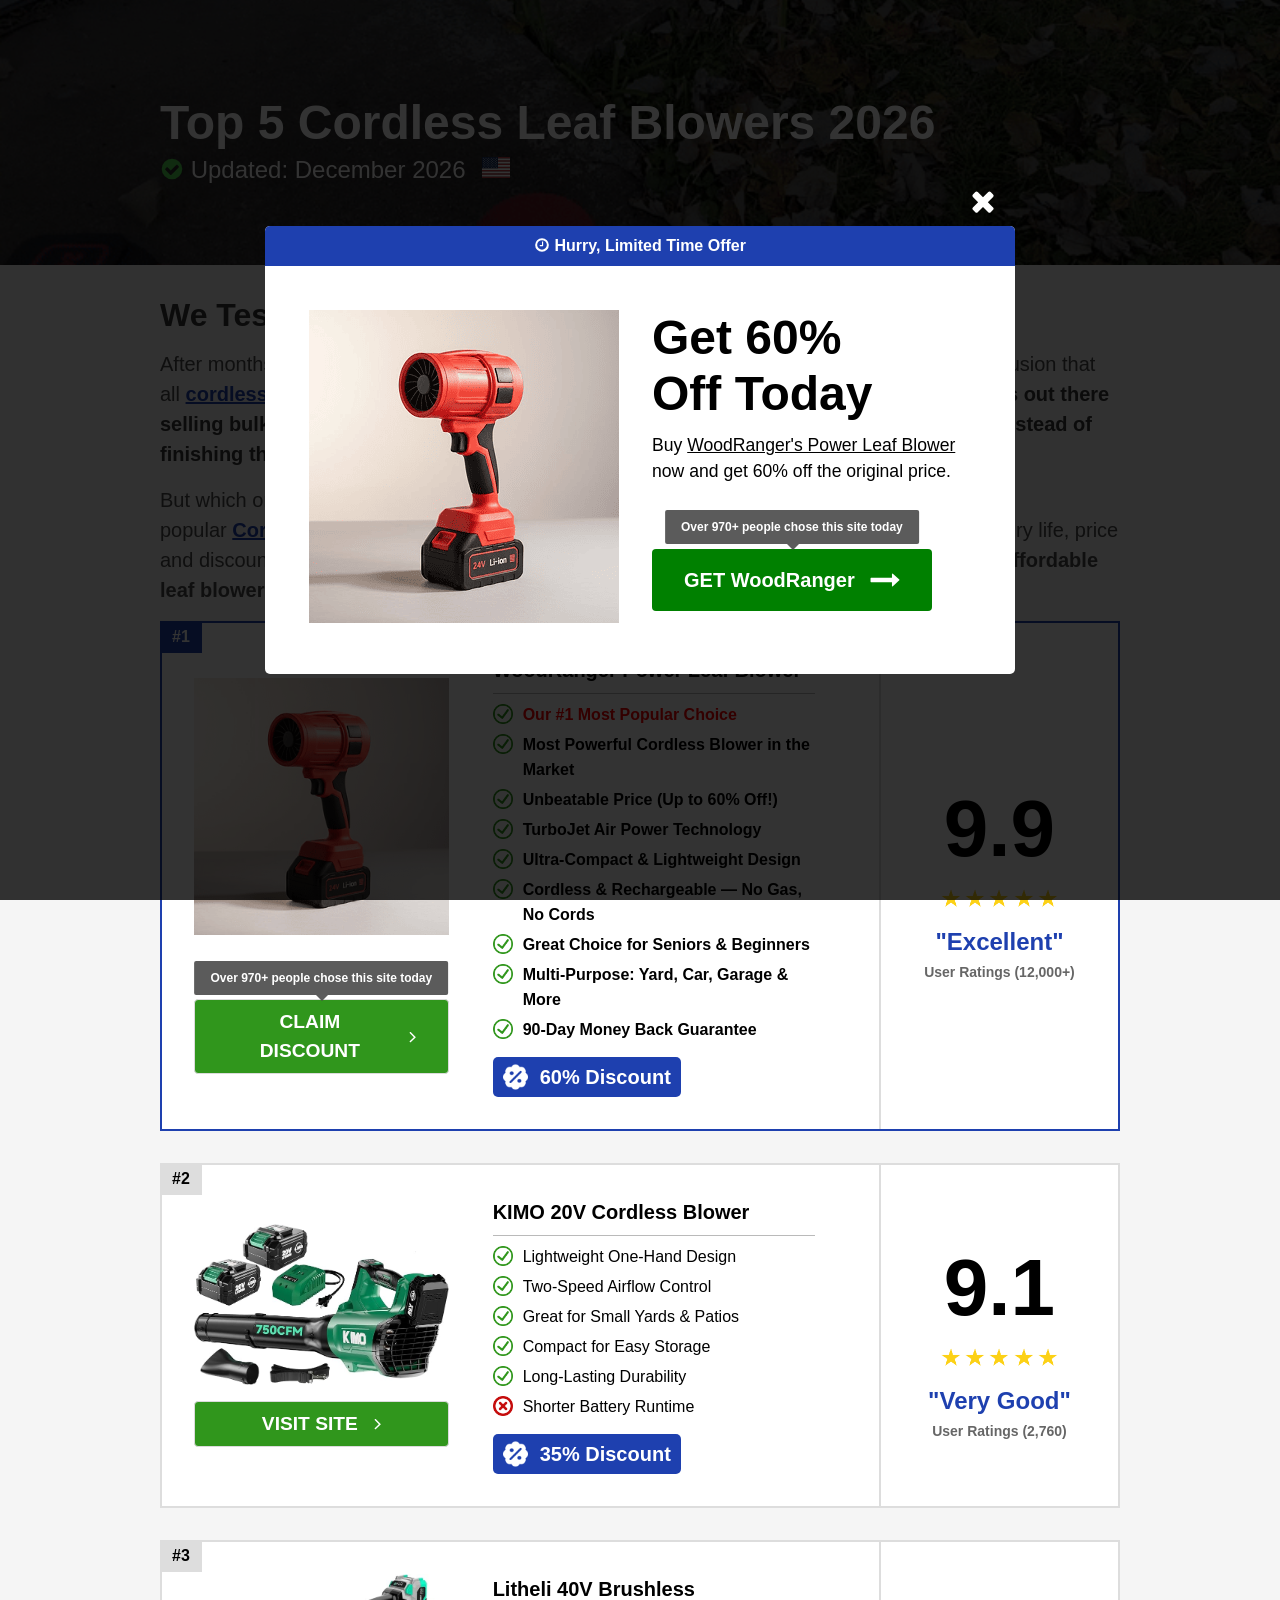
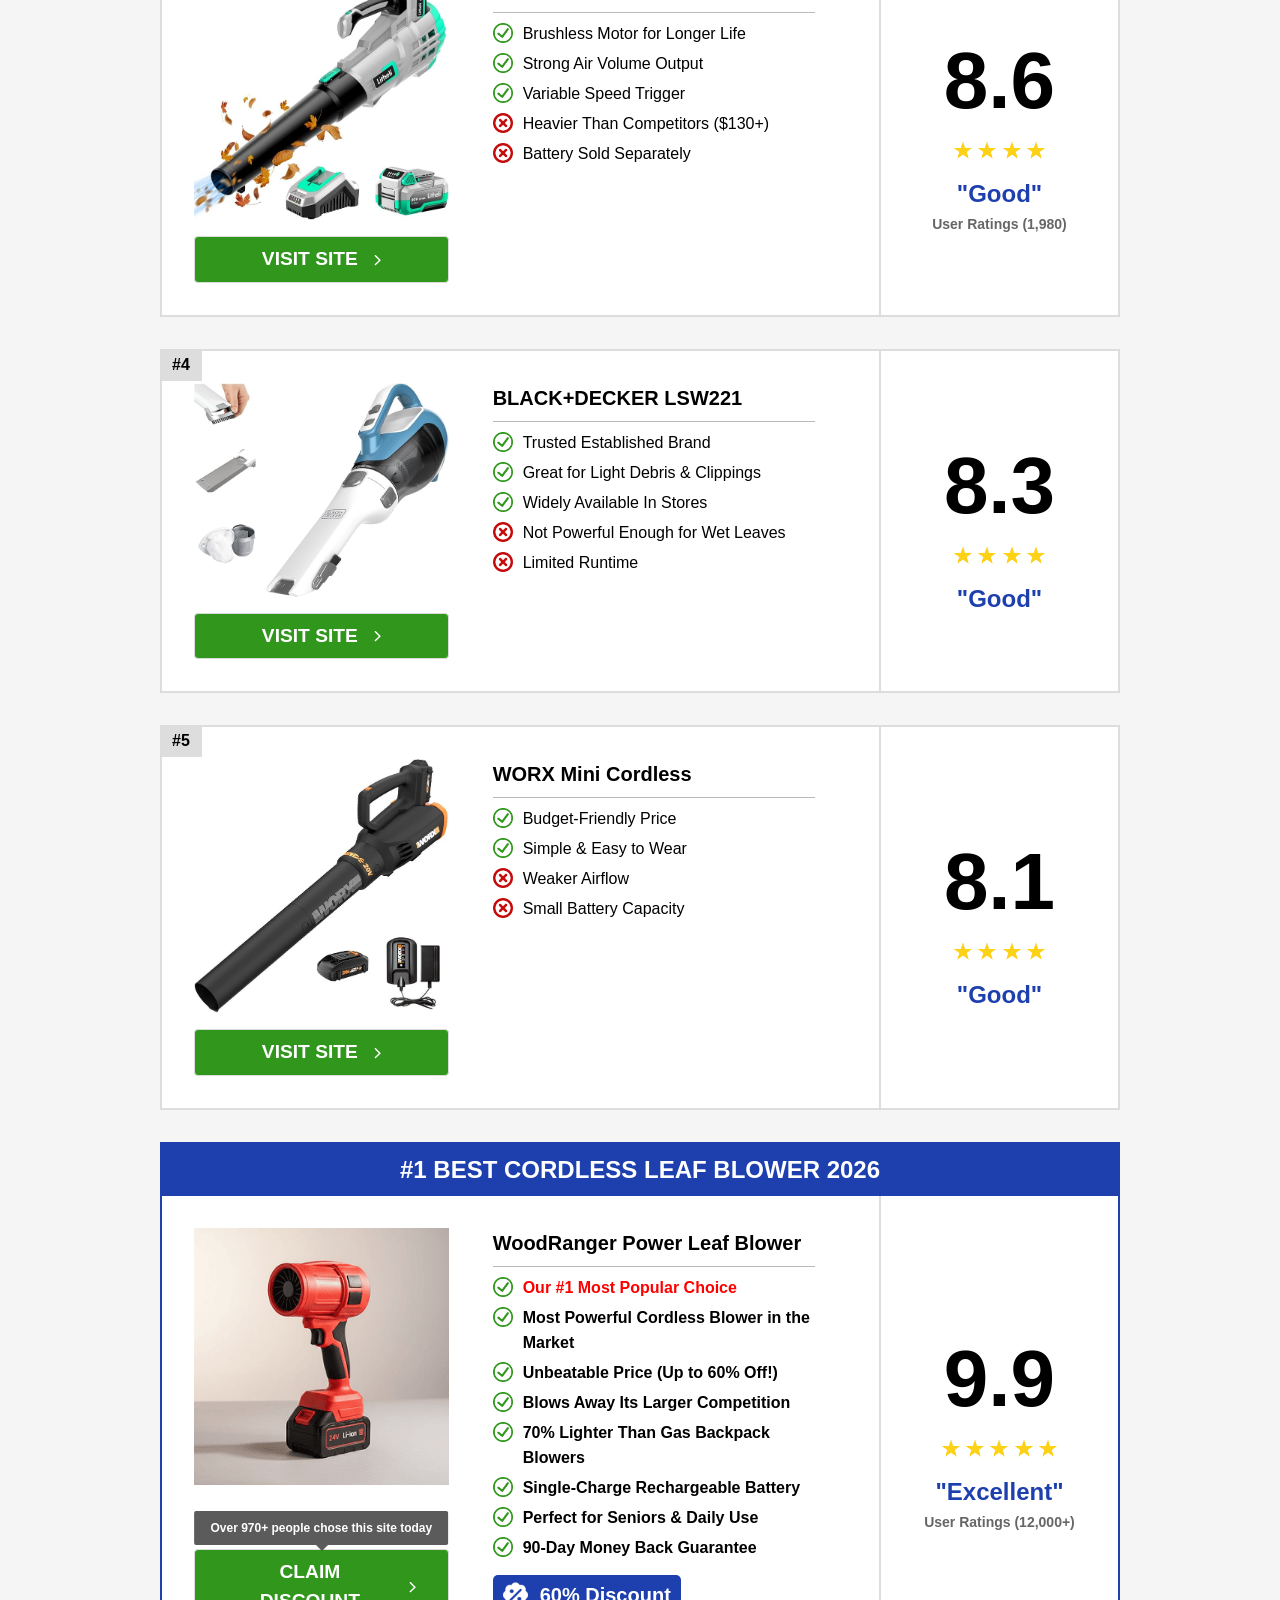
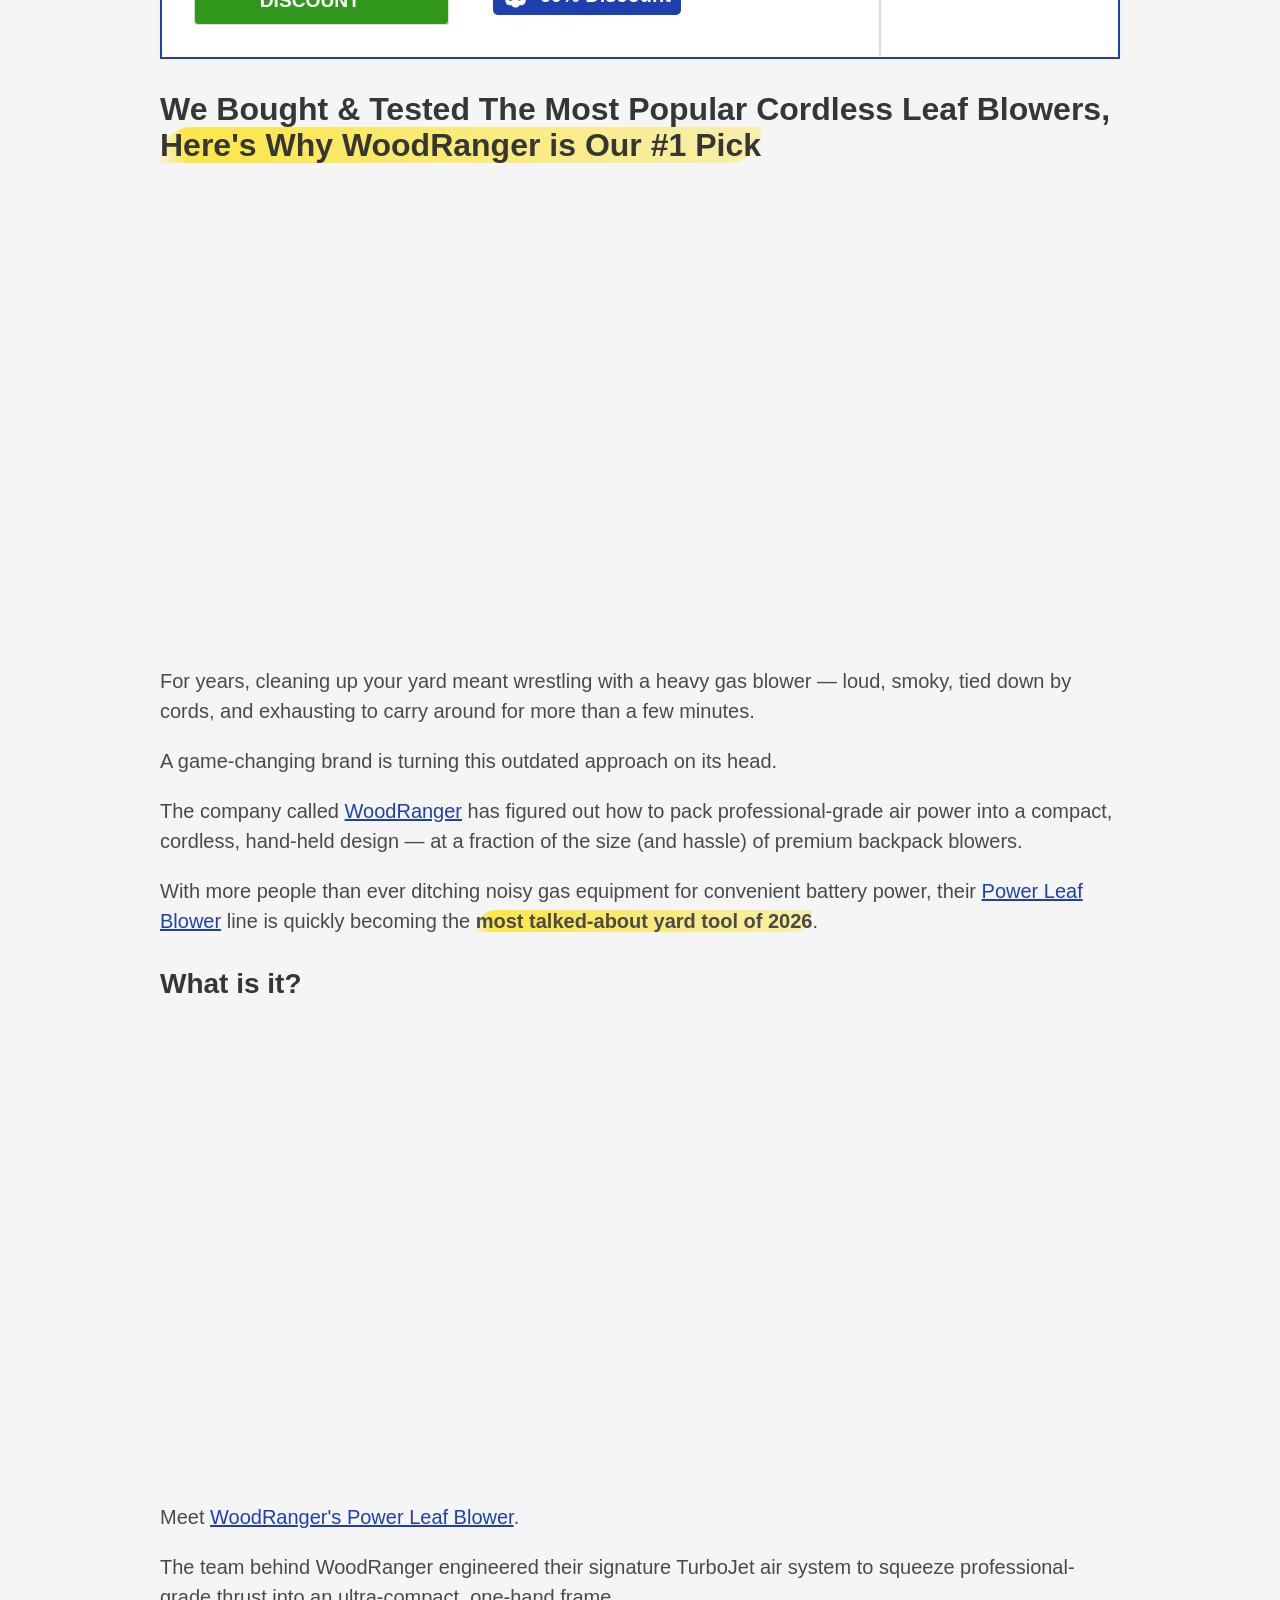
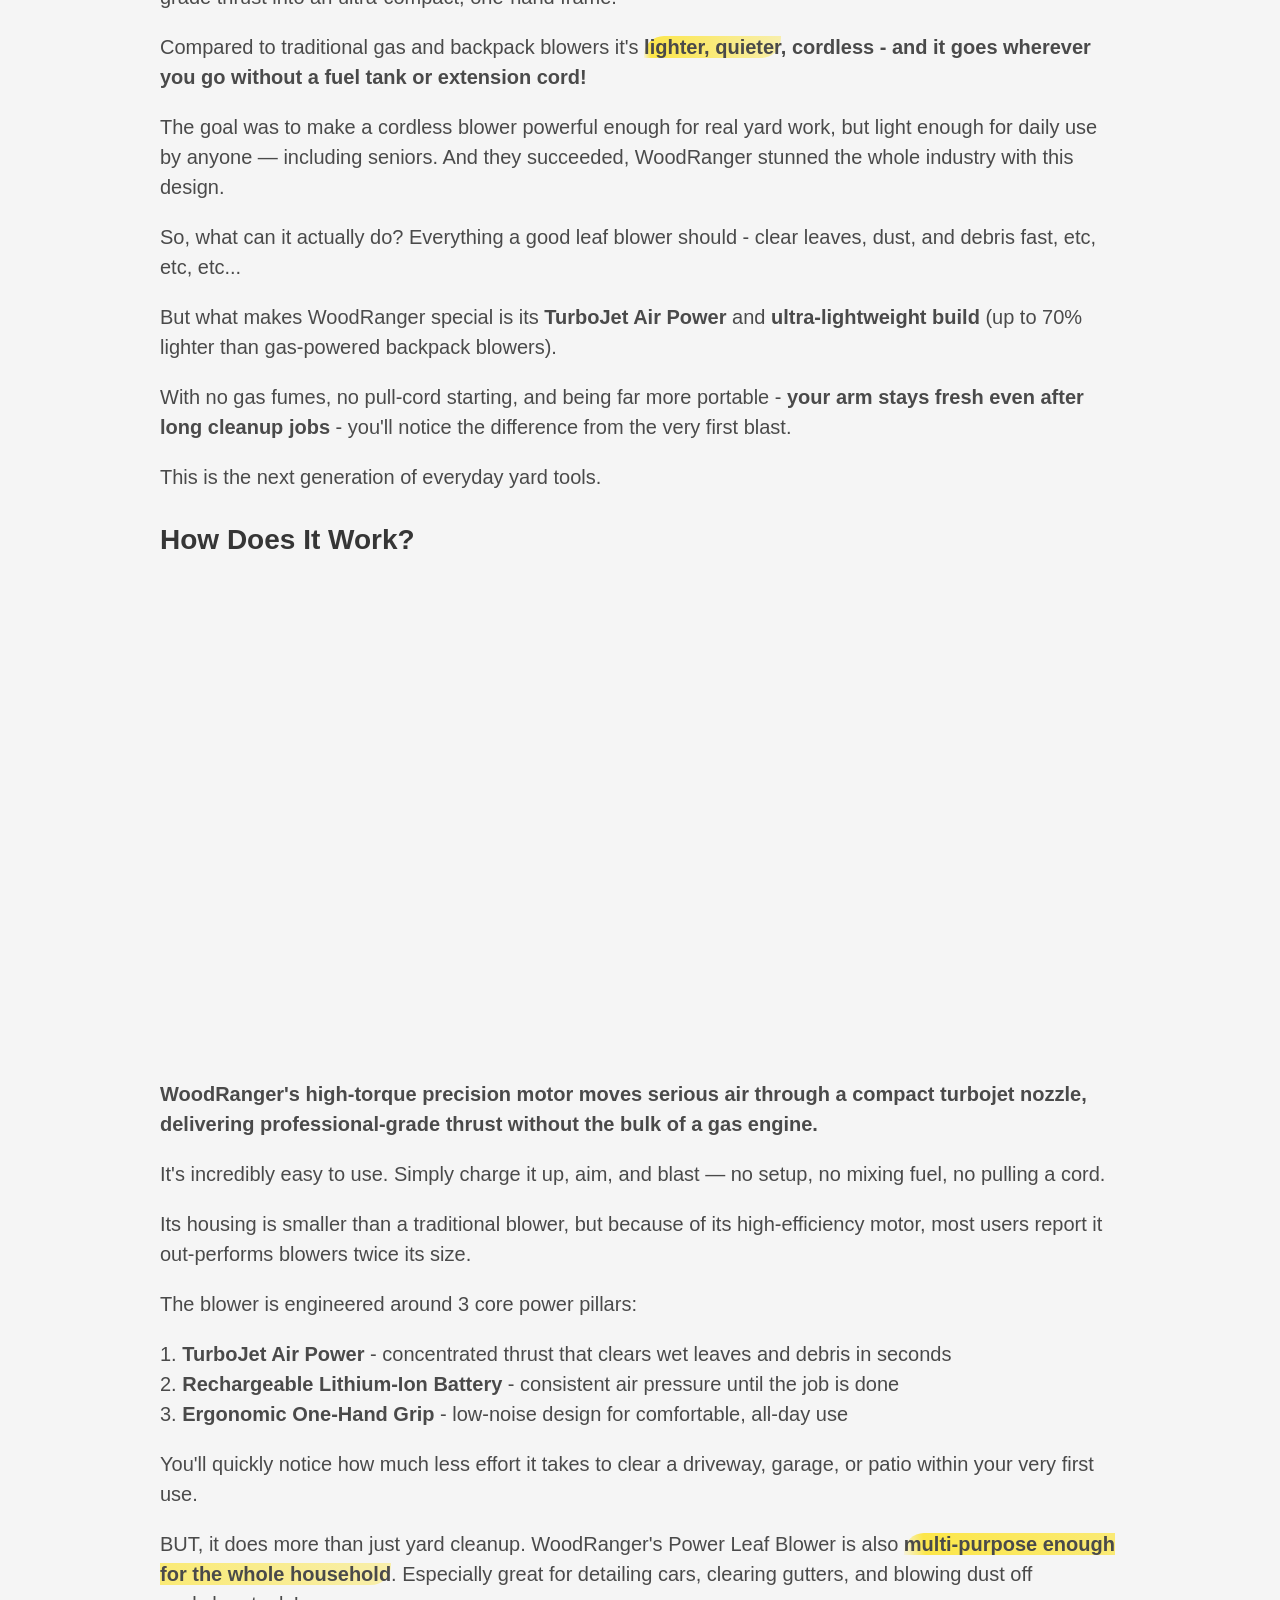
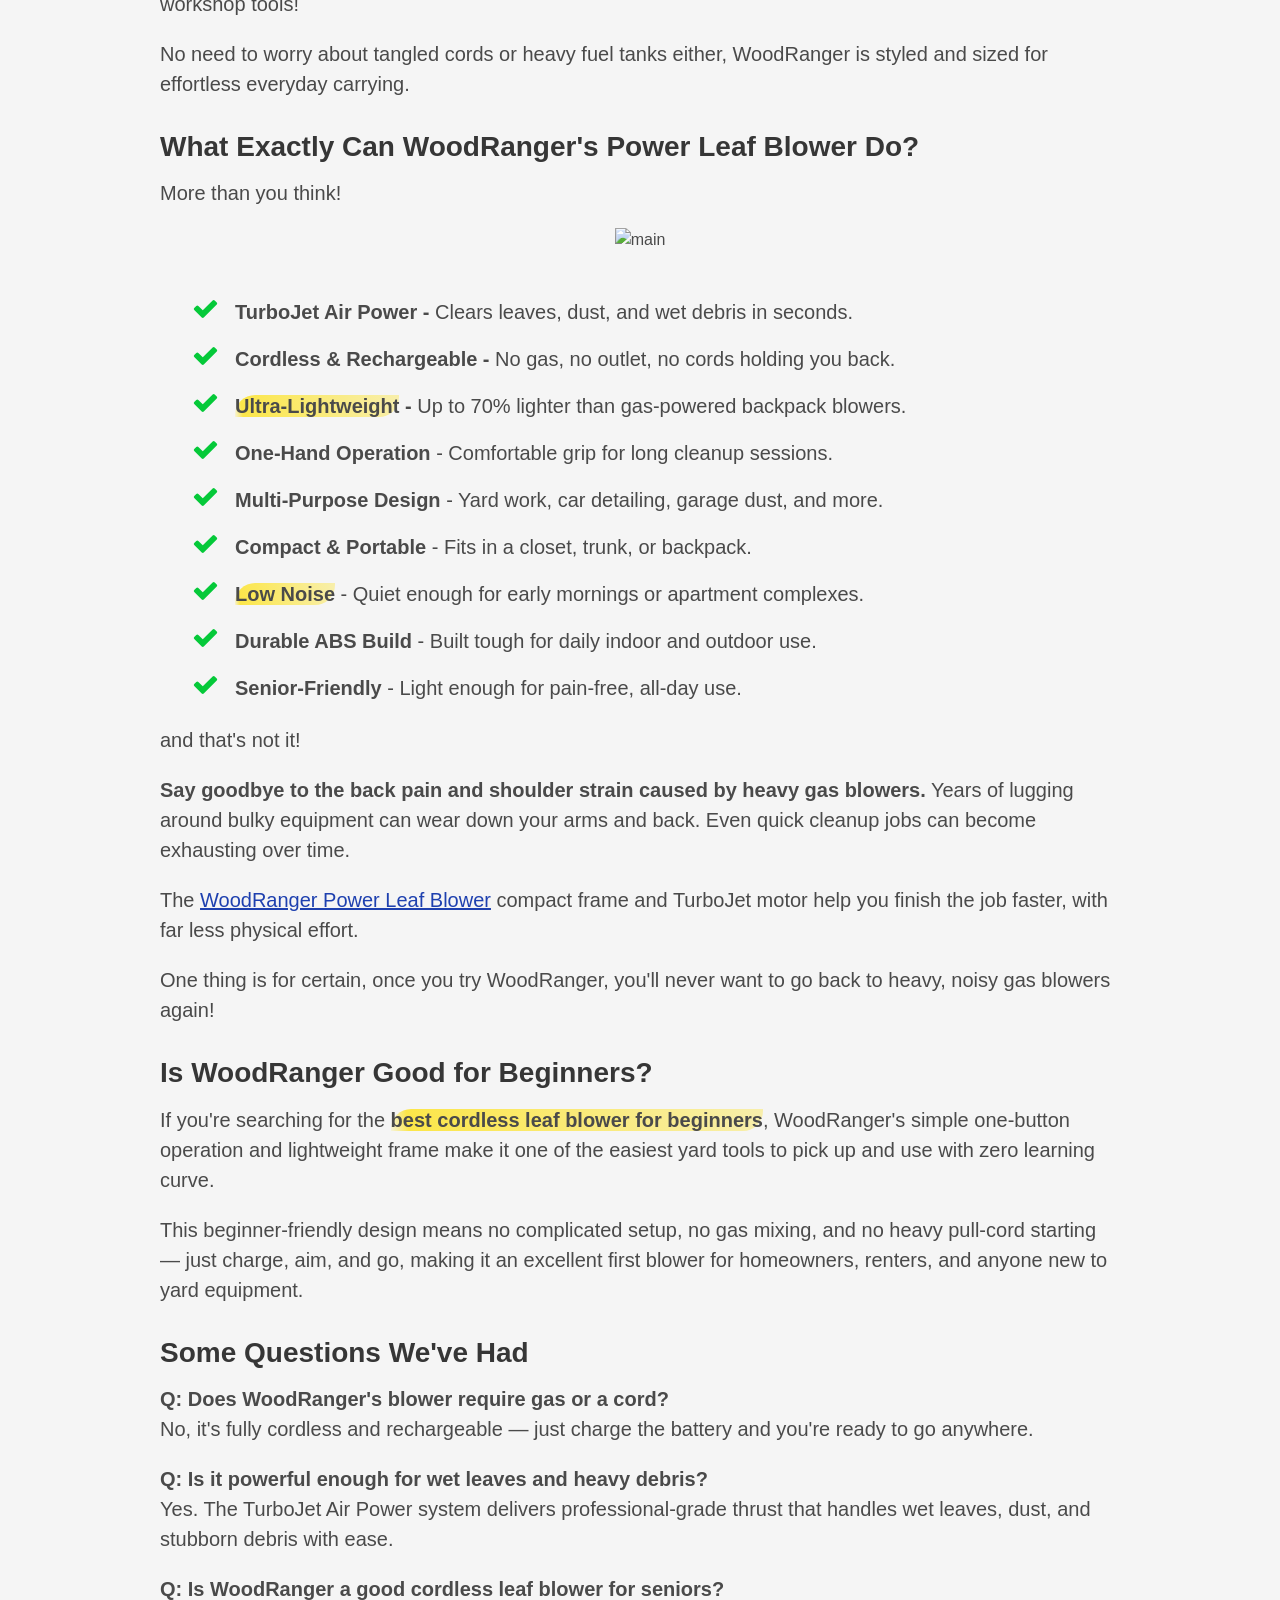
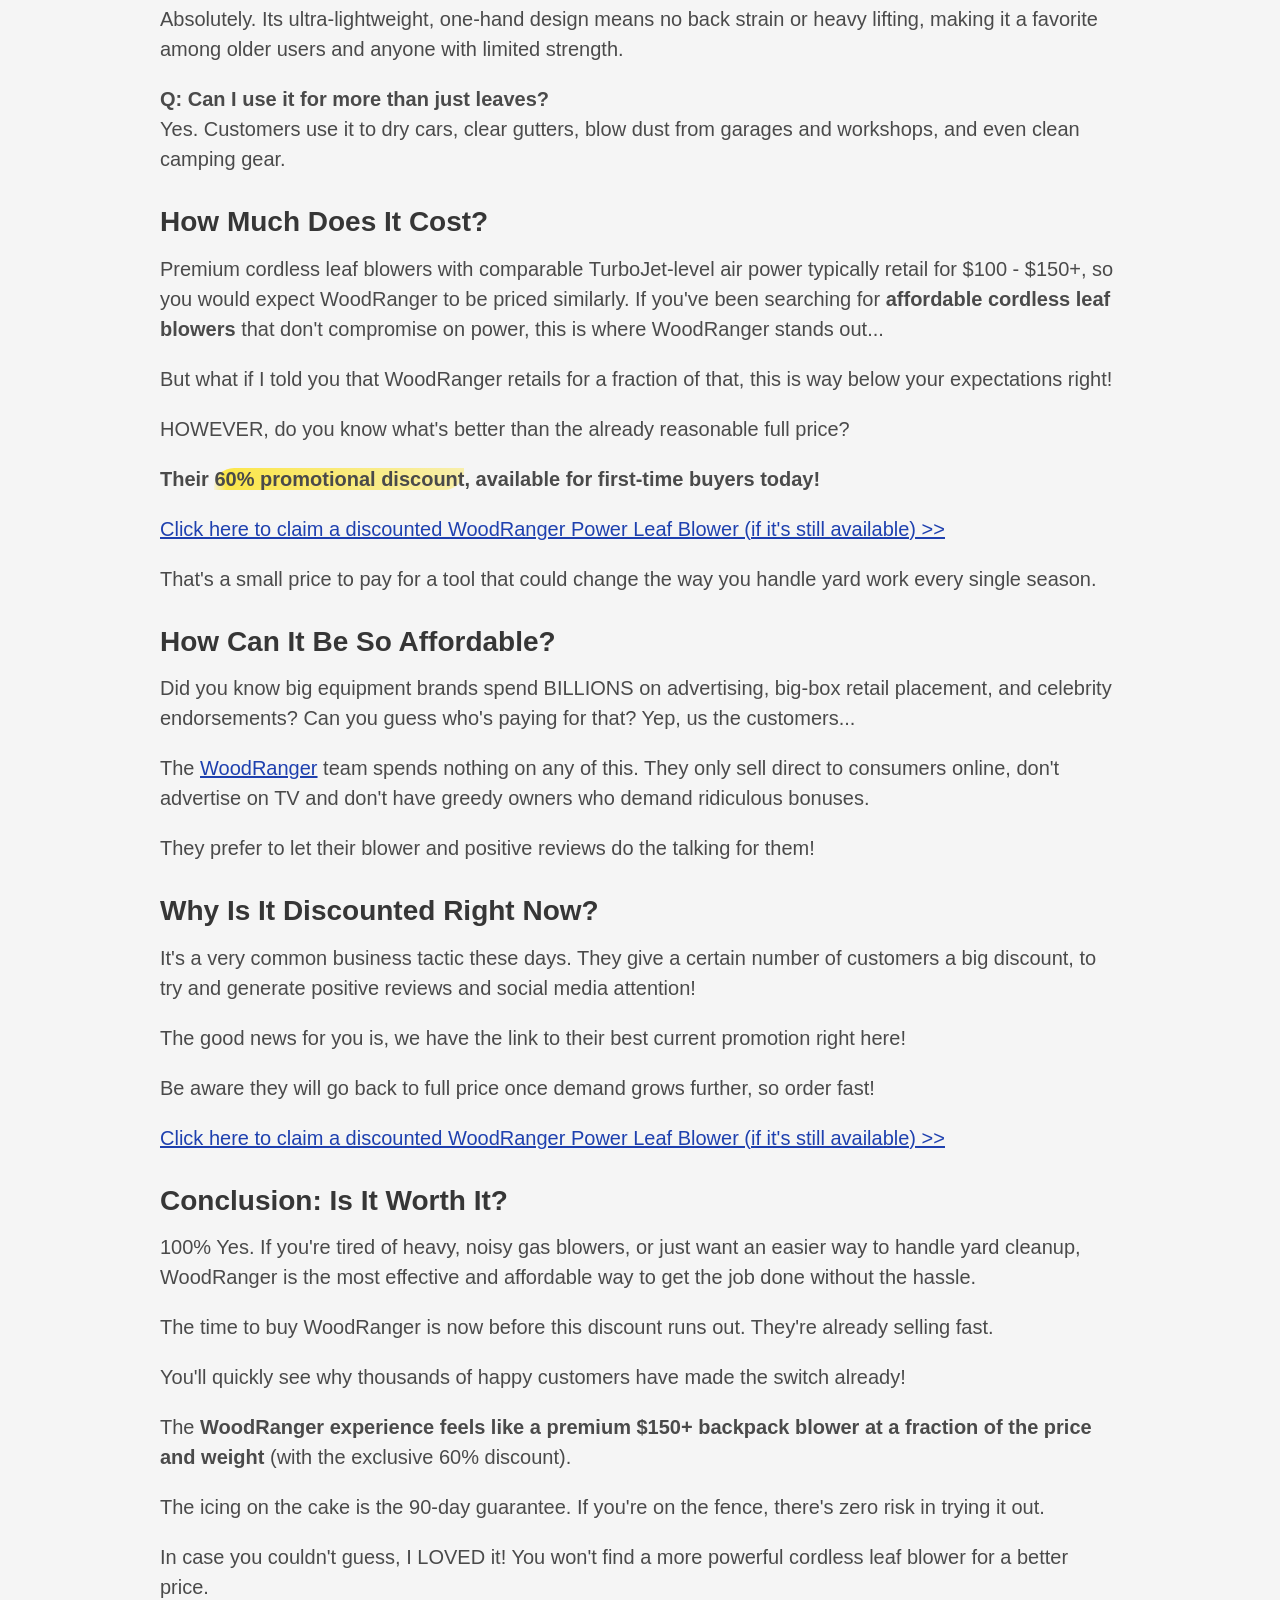
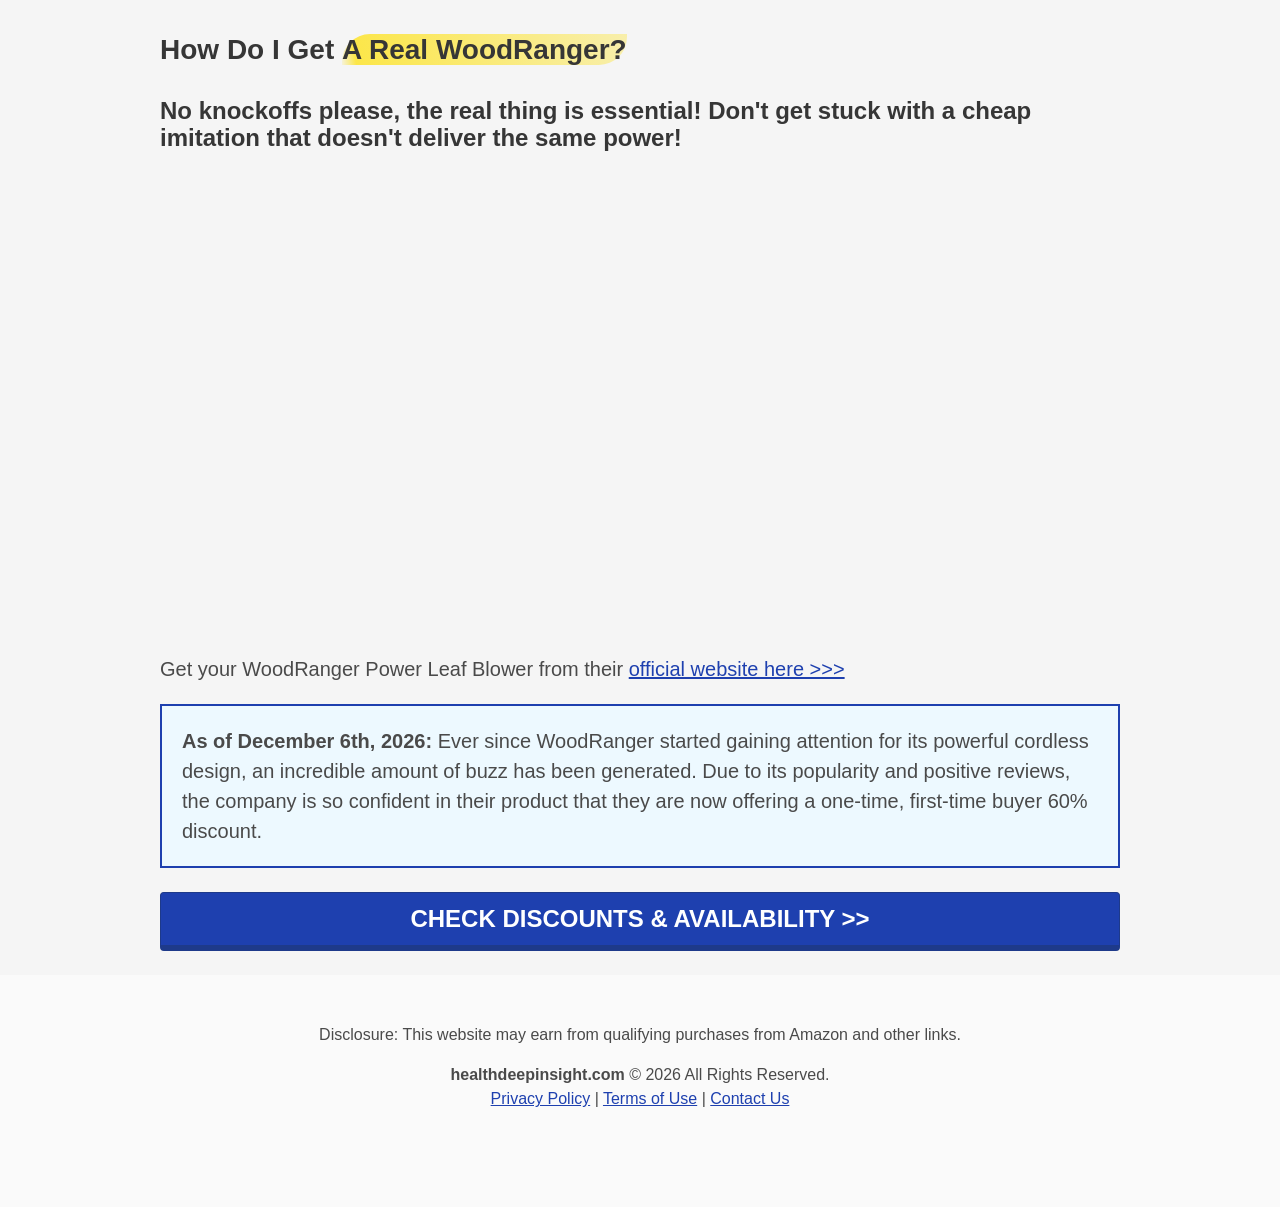
==== commit 38dd9767: "Update index.html" ====
--- a/index.html
+++ b/index.html
@@ -67,7 +67,7 @@
 <section class="top5list">
     <div class="container">
         <div class="products is-hidden-mobile">
-            <a href="https://track.healthdeepinsight.com/click" target="_blank" class="product">
+            <a href="/intersitial?mc_sub=1" target="_blank" class="product">
                 <div class="tag-large">#1 BEST CORDLESS LEAF BLOWER 2026</div>
                 <div class="tag">#1</div>
                 <div class="columns">
@@ -243,7 +243,7 @@
                     </div>
                 </div>
             </a>
-            <a href="https://track.healthdeepinsight.com/click" target="_blank" class="product">
+            <a href="/intersitial?mc_sub=1" target="_blank" class="product">
                 <div class="tag-large">#1 BEST CORDLESS LEAF BLOWER 2026</div>
                 <div class="tag">#6</div>
                 <div class="columns">
@@ -285,7 +285,7 @@
         </div>
 
         <div class="products is-hidden-tablet">
-            <a href="https://track.healthdeepinsight.com/click" target="_blank" class="product product-mobile">
+            <a href="/intersitial?mc_sub=1" target="_blank" class="product product-mobile">
                 <div class="tag-large">#1 BEST CORDLESS LEAF BLOWER 2026</div>
                 <div class="tag first">#1 BEST CORDLESS LEAF BLOWER 2026</div>
                 <div class="columns is-multiline is-mobile">
@@ -481,7 +481,7 @@
                     </div>
                 </div>
             </a>
-            <a href="https://track.healthdeepinsight.com/click" target="_blank" class="product product-mobile">
+            <a href="/intersitial?mc_sub=1" target="_blank" class="product product-mobile">
                 <div class="tag-large">#1 BEST CORDLESS LEAF BLOWER 2026</div>
                 <div class="tag">#6</div>
                 <div class="columns is-multiline is-mobile">
@@ -536,14 +536,14 @@
     </video></center>
             <p>For years, cleaning up your yard meant wrestling with a heavy gas blower — loud, smoky, tied down by cords, and exhausting to carry around for more than a few minutes.</p>
             <p>A game-changing brand is turning this outdated approach on its head.</p>
-            <p>The company called <a href="https://track.healthdeepinsight.com/click" target="_blank" class="ctaLink">WoodRanger</a> has figured out how to pack professional-grade air power into a compact, cordless, hand-held design — at a fraction of the size (and hassle) of premium backpack blowers.</p>
-            <p>With more people than ever ditching noisy gas equipment for convenient battery power, their <a href="https://track.healthdeepinsight.com/click" target="_blank" class="ctaLink">Power Leaf Blower</a> line is quickly becoming the <span class="highlight">most talked-about yard tool of 2026</span>.</p>
+            <p>The company called <a href="/intersitial?mc_sub=1" target="_blank" class="ctaLink">WoodRanger</a> has figured out how to pack professional-grade air power into a compact, cordless, hand-held design — at a fraction of the size (and hassle) of premium backpack blowers.</p>
+            <p>With more people than ever ditching noisy gas equipment for convenient battery power, their <a href="/intersitial?mc_sub=1" target="_blank" class="ctaLink">Power Leaf Blower</a> line is quickly becoming the <span class="highlight">most talked-about yard tool of 2026</span>.</p>
 
             <h2>What is it?</h2>
             <center><video class="img-responsive" autoplay muted loop playsinline preload="metadata" poster="media/Group469801-poster.jpg">
         <source src="https://cdn.29next.store/media/woodranger/uploads/3D_Rotation2.mp4" type="video/mp4">
     </video></center>
-            <p>Meet <a href="https://track.healthdeepinsight.com/click" target="_blank" class="ctaLink">WoodRanger's Power Leaf Blower</a>.</p>
+            <p>Meet <a href="/intersitial?mc_sub=1" target="_blank" class="ctaLink">WoodRanger's Power Leaf Blower</a>.</p>
             <p>The team behind WoodRanger engineered their signature TurboJet air system to squeeze professional-grade thrust into an ultra-compact, one-hand frame.</p>
             <p>Compared to traditional gas and backpack blowers it's <b><span class="highlight">lighter, quieter</span>, cordless - and it goes wherever you go without a fuel tank or extension cord!</b></p>
             <p>The goal was to make a cordless blower powerful enough for real yard work, but light enough for daily use by anyone — including seniors. And they succeeded, WoodRanger stunned the whole industry with this design.</p>
@@ -586,7 +586,7 @@
 
             <p>and that's not it!</p>
             <p><b>Say goodbye to the back pain and shoulder strain caused by heavy gas blowers.</b> Years of lugging around bulky equipment can wear down your arms and back. Even quick cleanup jobs can become exhausting over time.</p>
-            <p>The <a href="https://track.healthdeepinsight.com/click" target="_blank" class="ctaLink">WoodRanger Power Leaf Blower</a> compact frame and TurboJet motor help you finish the job faster, with far less physical effort.</p>
+            <p>The <a href="/intersitial?mc_sub=1" target="_blank" class="ctaLink">WoodRanger Power Leaf Blower</a> compact frame and TurboJet motor help you finish the job faster, with far less physical effort.</p>
             <p>One thing is for certain, once you try WoodRanger, you'll never want to go back to heavy, noisy gas blowers again!</p>
 
             <h2>Is WoodRanger Good for Beginners?</h2>
@@ -611,19 +611,19 @@
             <p>But what if I told you that WoodRanger retails for a fraction of that, this is way below your expectations right!</p>
             <p>HOWEVER, do you know what's better than the already reasonable full price?</p>
             <p><b>Their <span class="highlight">60% promotional discount</span>, available for first-time buyers today!</b></p>
-            <p><a href="https://track.healthdeepinsight.com/click" target="_blank" class="ctaLink"><u>Click here to claim a discounted WoodRanger Power Leaf Blower (if it's still available) >></u></a></p>
+            <p><a href="/intersitial?mc_sub=1" target="_blank" class="ctaLink"><u>Click here to claim a discounted WoodRanger Power Leaf Blower (if it's still available) >></u></a></p>
             <p>That's a small price to pay for a tool that could change the way you handle yard work every single season.</p>
 
             <h2>How Can It Be So Affordable?</h2>
             <p>Did you know big equipment brands spend BILLIONS on advertising, big-box retail placement, and celebrity endorsements? Can you guess who's paying for that? Yep, us the customers...</p>
-            <p>The <a href="https://track.healthdeepinsight.com/click" target="_blank" class="ctaLink">WoodRanger</a> team spends nothing on any of this. They only sell direct to consumers online, don't advertise on TV and don't have greedy owners who demand ridiculous bonuses.</p>
+            <p>The <a href="/intersitial?mc_sub=1" target="_blank" class="ctaLink">WoodRanger</a> team spends nothing on any of this. They only sell direct to consumers online, don't advertise on TV and don't have greedy owners who demand ridiculous bonuses.</p>
             <p>They prefer to let their blower and positive reviews do the talking for them!</p>
 
             <h2>Why Is It Discounted Right Now?</h2>
             <p>It's a very common business tactic these days. They give a certain number of customers a big discount, to try and generate positive reviews and social media attention!</p>
             <p>The good news for you is, we have the link to their best current promotion right here!</p>
             <p>Be aware they will go back to full price once demand grows further, so order fast!</p>
-            <p><a href="https://track.healthdeepinsight.com/click" target="_blank" class="ctaLink"><u>Click here to claim a discounted WoodRanger Power Leaf Blower (if it's still available) >></u></a></p>
+            <p><a href="/intersitial?mc_sub=1" target="_blank" class="ctaLink"><u>Click here to claim a discounted WoodRanger Power Leaf Blower (if it's still available) >></u></a></p>
 
             <h2>Conclusion: Is It Worth It?</h2>
             <p>100% Yes. If you're tired of heavy, noisy gas blowers, or just want an easier way to handle yard cleanup, WoodRanger is the most effective and affordable way to get the job done without the hassle.</p>
@@ -638,11 +638,11 @@
             <center><video class="img-responsive" autoplay muted loop playsinline preload="metadata" poster="media/Group469801-poster.jpg">
         <source src="https://cdn.29next.store/media/woodranger/uploads/PowerBlower_UGC_4.mp4" type="video/mp4">
     </video></center>
-            <p>Get your WoodRanger Power Leaf Blower from their <a href="https://track.healthdeepinsight.com/click" target="_blank" class="ctaLink">official website here >>></a></p>
+            <p>Get your WoodRanger Power Leaf Blower from their <a href="/intersitial?mc_sub=1" target="_blank" class="ctaLink">official website here >>></a></p>
 
             <div style="margin-top: 20px; padding: 20px; text-align: left; background-color: rgb(237, 249, 255); font-size: 20px; border: solid 2px #1e40af;"><b>As of <span id="bt-asof">July 23rd, 2026</span>:</b> Ever since WoodRanger started gaining attention for its powerful cordless design, an incredible amount of buzz has been generated. Due to its popularity and positive reviews, the company is so confident in their product that they are now offering a one-time, first-time buyer 60% discount.</div>
             <br>
-            <div class="text-center"><a href="https://track.healthdeepinsight.com/click" target="_blank"> <span class="button">CHECK DISCOUNTS &amp; AVAILABILITY &gt;&gt;</span> </a></div>
+            <div class="text-center"><a href="/intersitial?mc_sub=1" target="_blank"> <span class="button">CHECK DISCOUNTS &amp; AVAILABILITY &gt;&gt;</span> </a></div>
         </div>
     </section>
 
@@ -653,7 +653,7 @@
         <div class="overlay-header">
             <svg class="bi bi-clock"><use xlink:href="#icon-clock"></use></svg> Hurry, Limited Time Offer</div>
         <div class="close hide-overlay"><svg class="bi bi-close"><use xlink:href="#icon-close"></use></svg></div>
-        <a href="https://track.healthdeepinsight.com/click" target="_blank">
+        <a href="/intersitial?mc_sub=1" target="_blank">
             <div class="columns">
                 <div class="column is-6">
                     <img src="media/n1.png" alt="WoodRanger Power Leaf Blower">
@@ -685,7 +685,7 @@
 </footer>
 
 
-  <a class="floating-cta" href="https://track.healthdeepinsight.com/click" target="_blank" rel="noopener noreferrer">
+  <a class="floating-cta" href="/intersitial?mc_sub=1" target="_blank" rel="noopener noreferrer">
     SEE OUR #1 PICK
     <svg class="bi bi-angle-right"><use xlink:href="#icon-angle-right"></use></svg>
   </a>
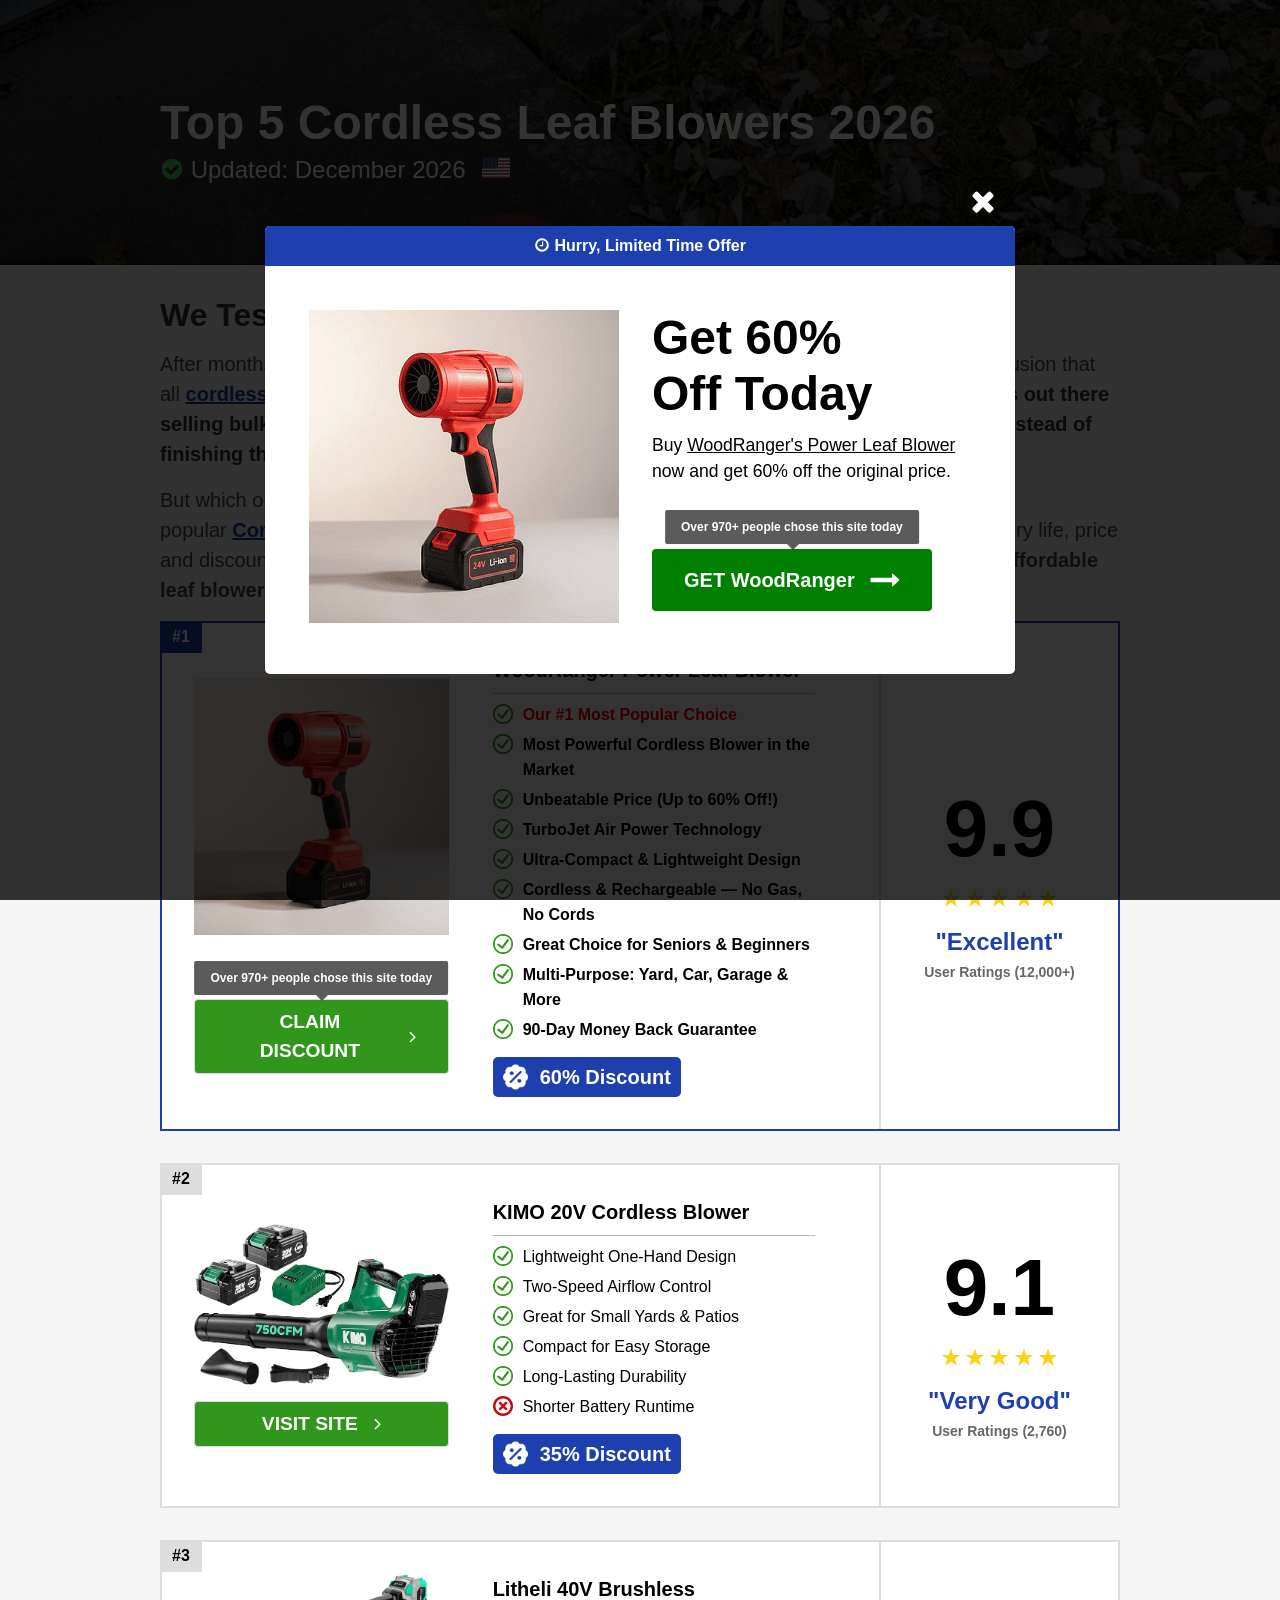
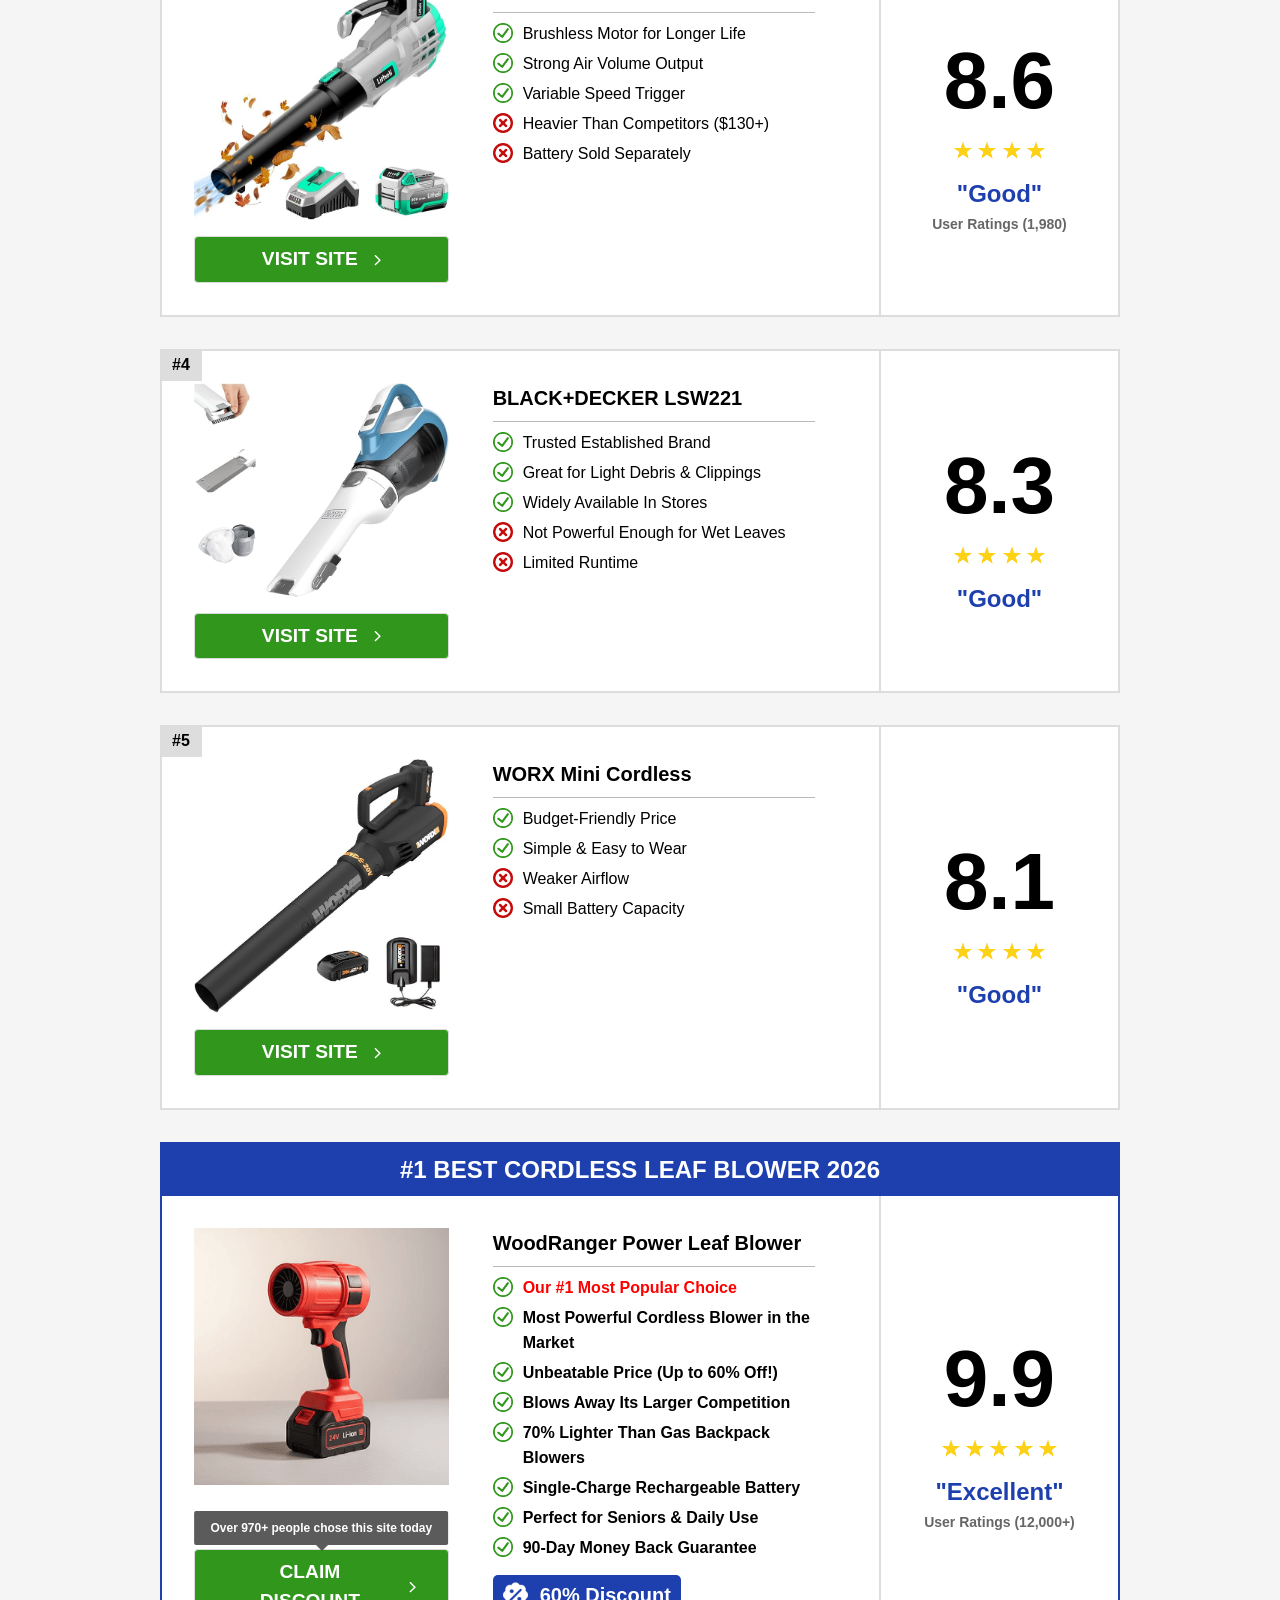
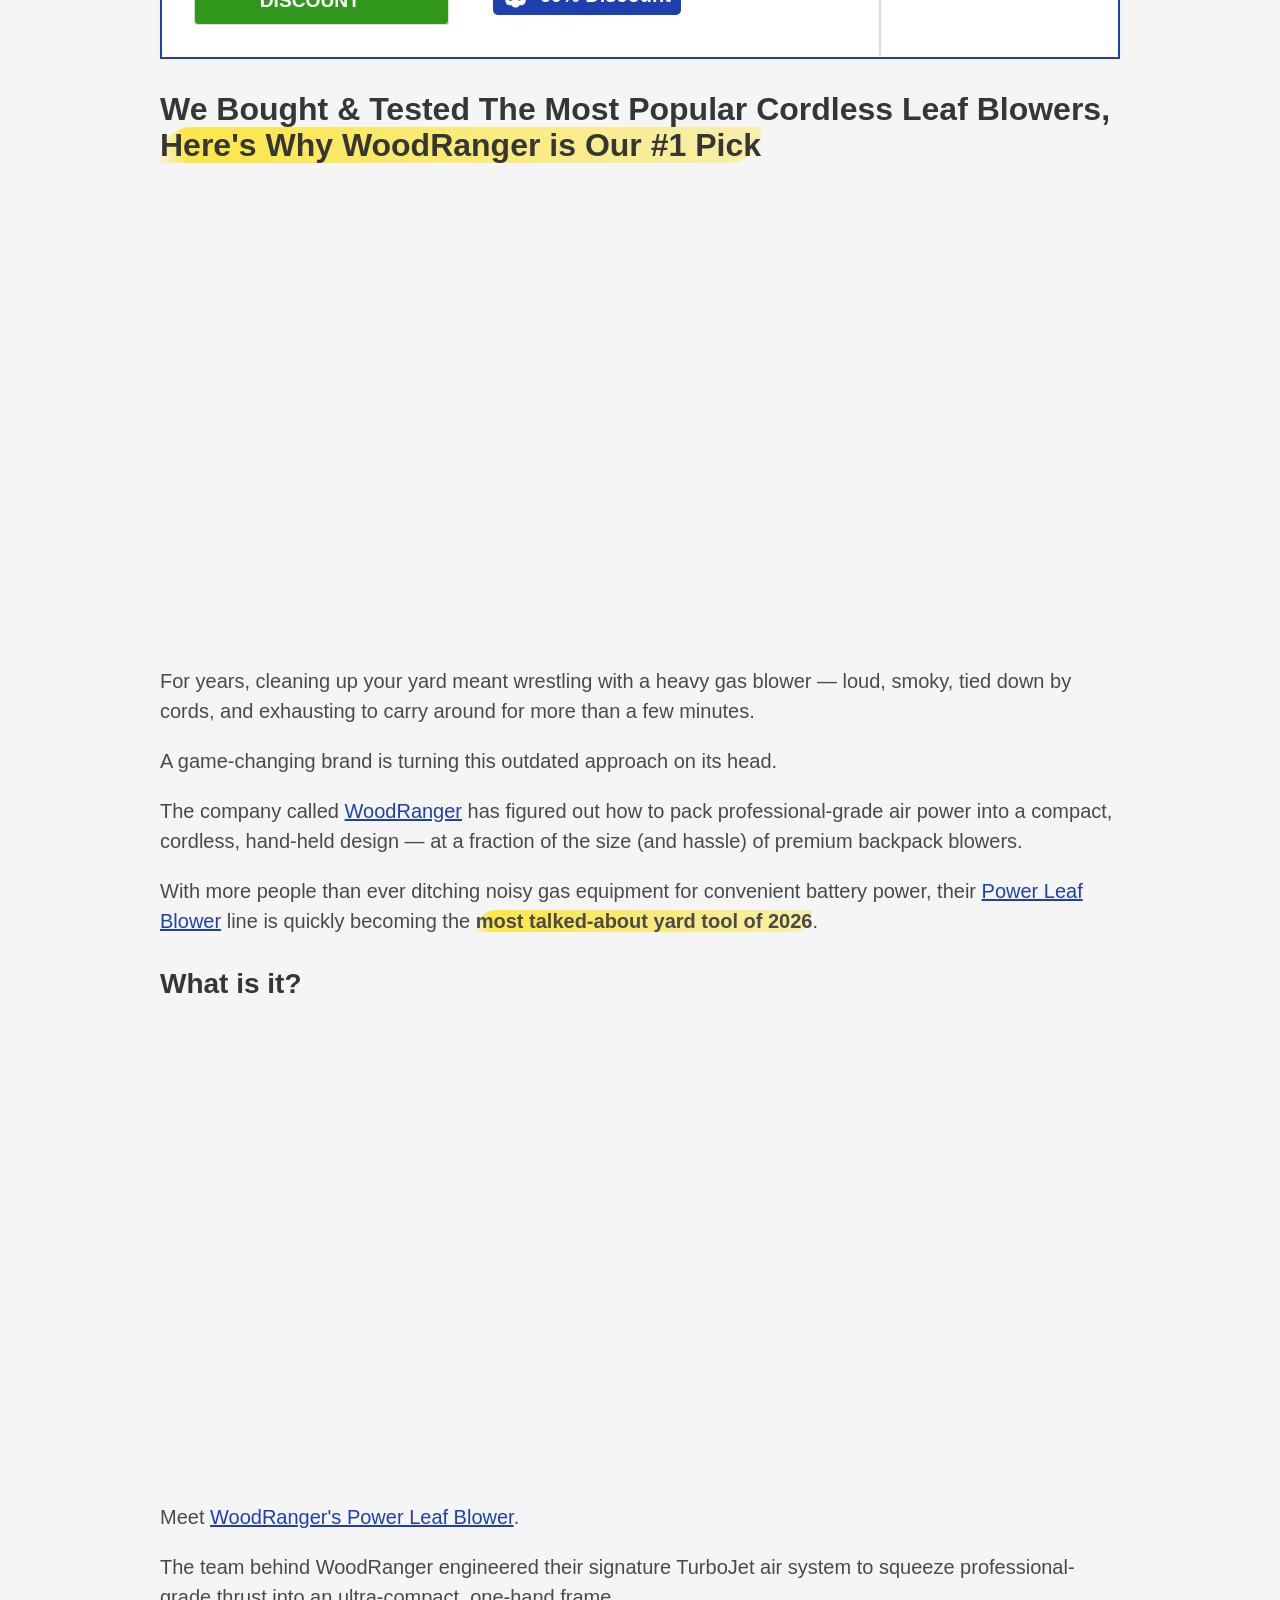
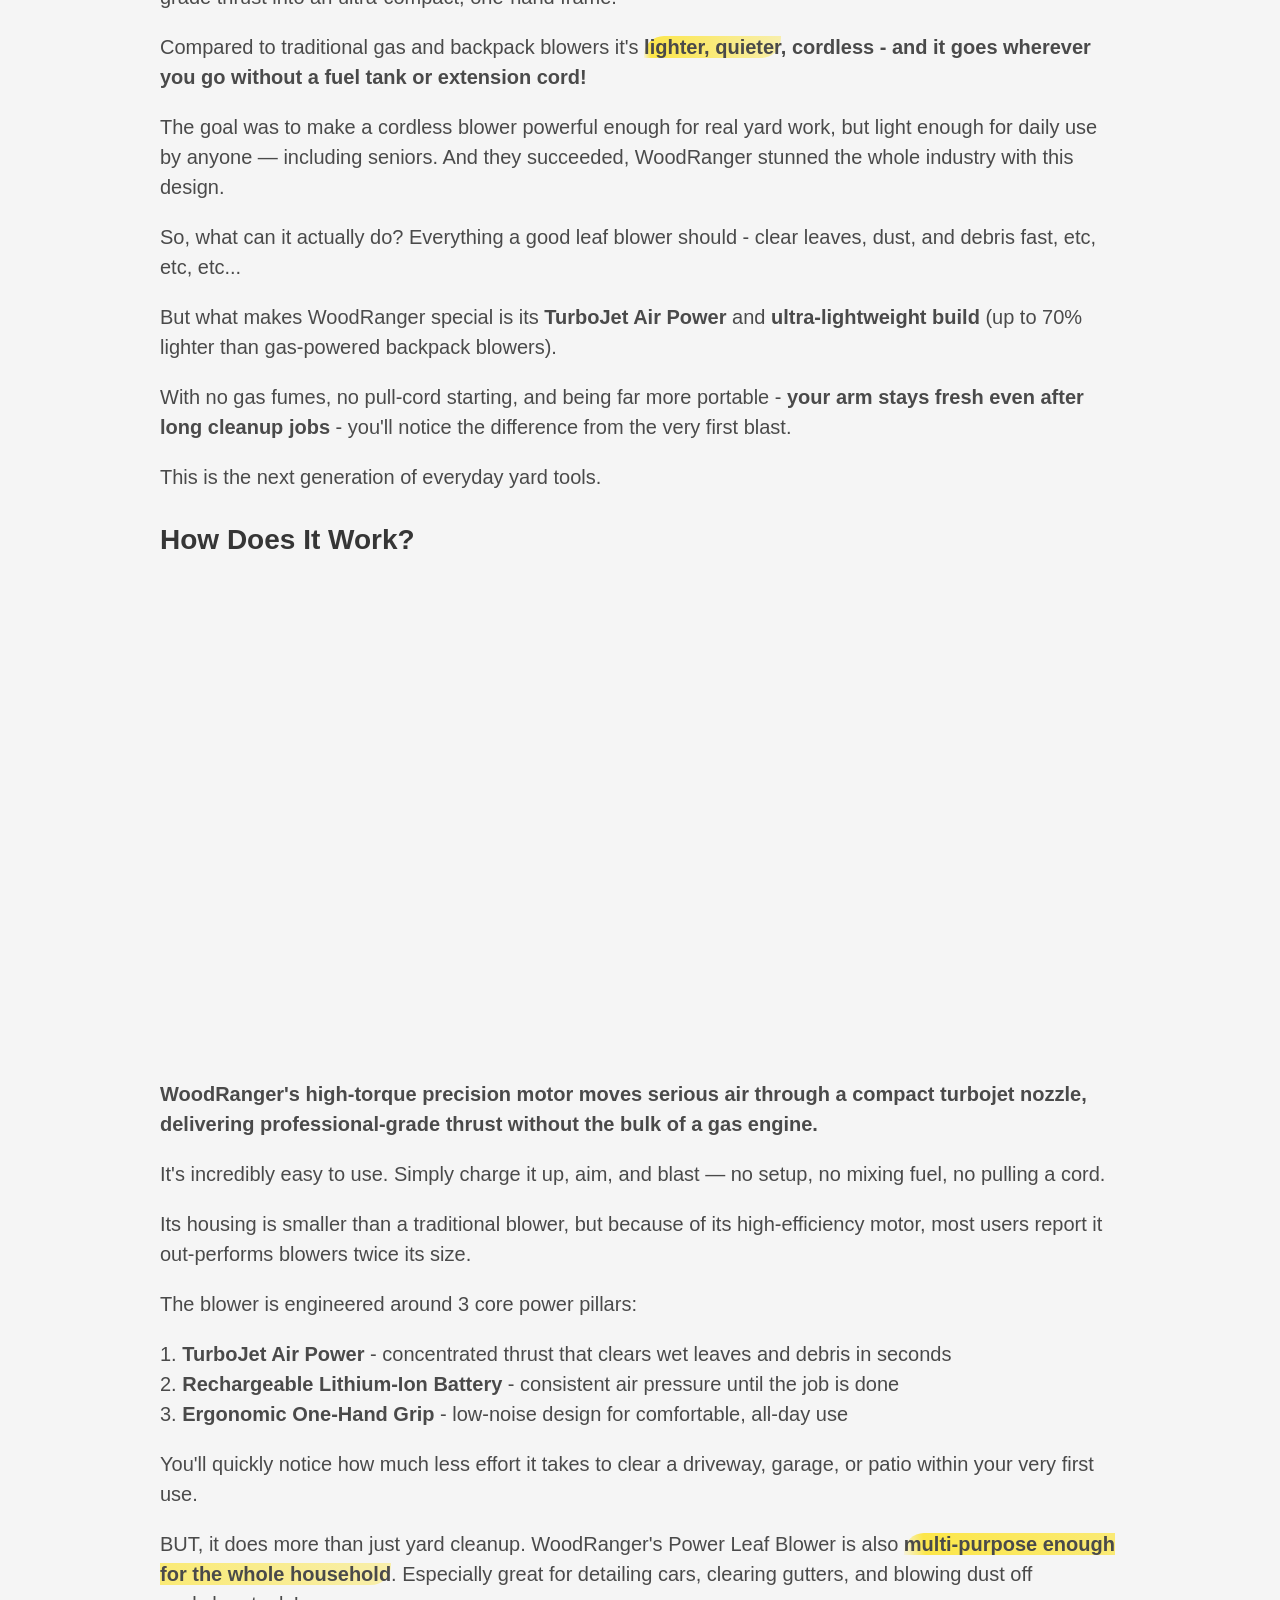
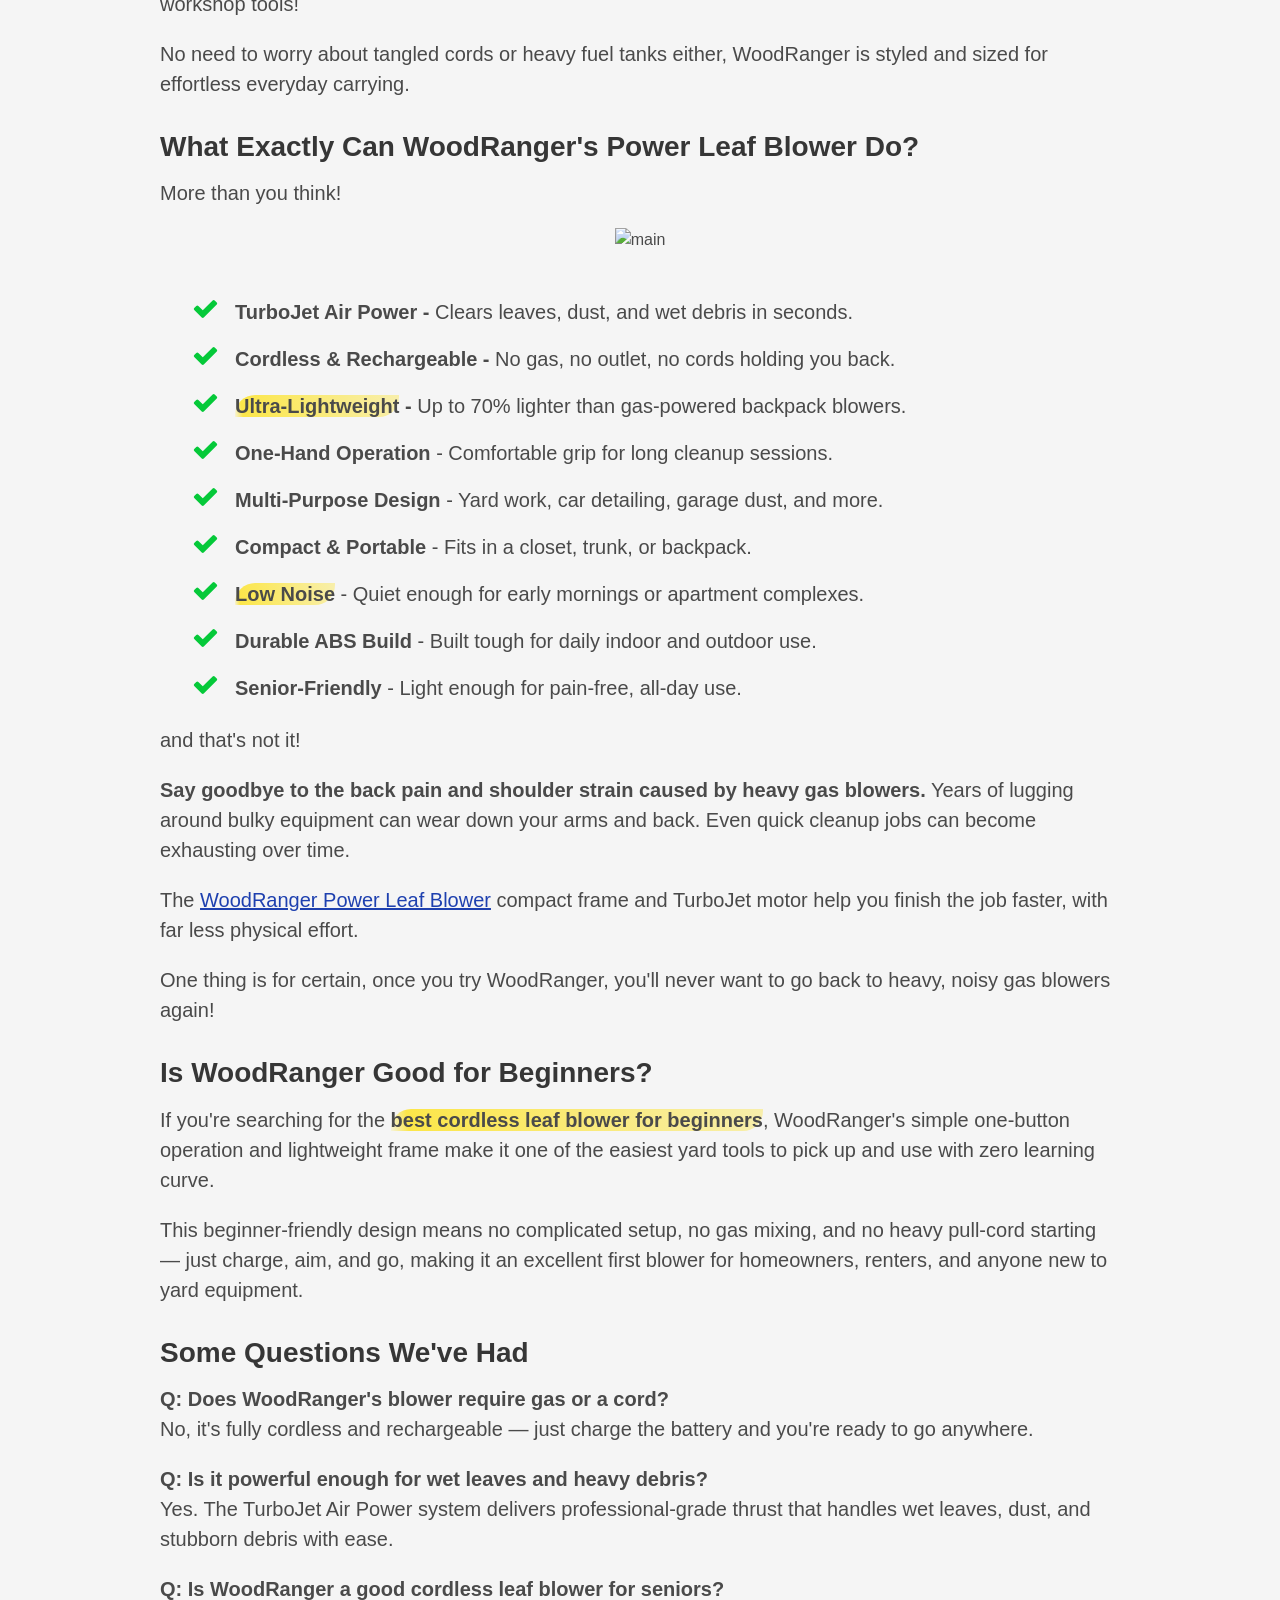
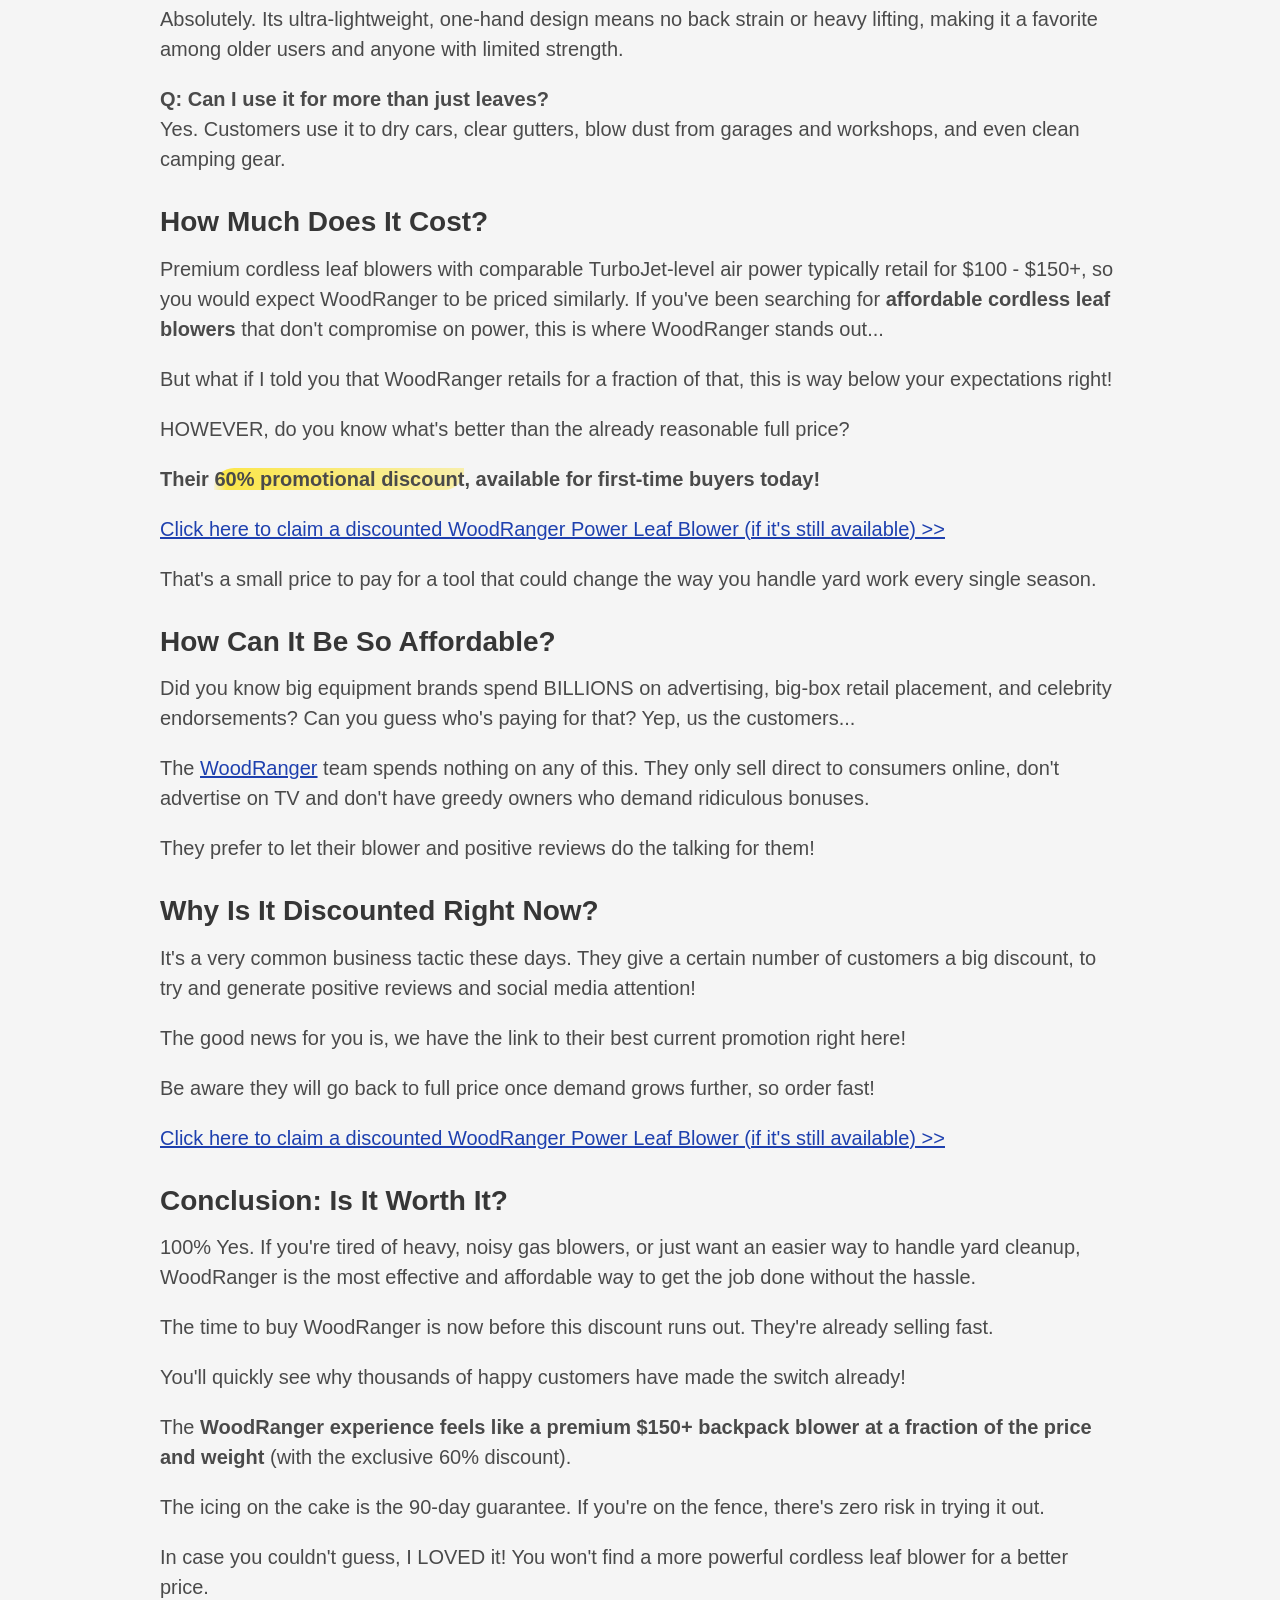
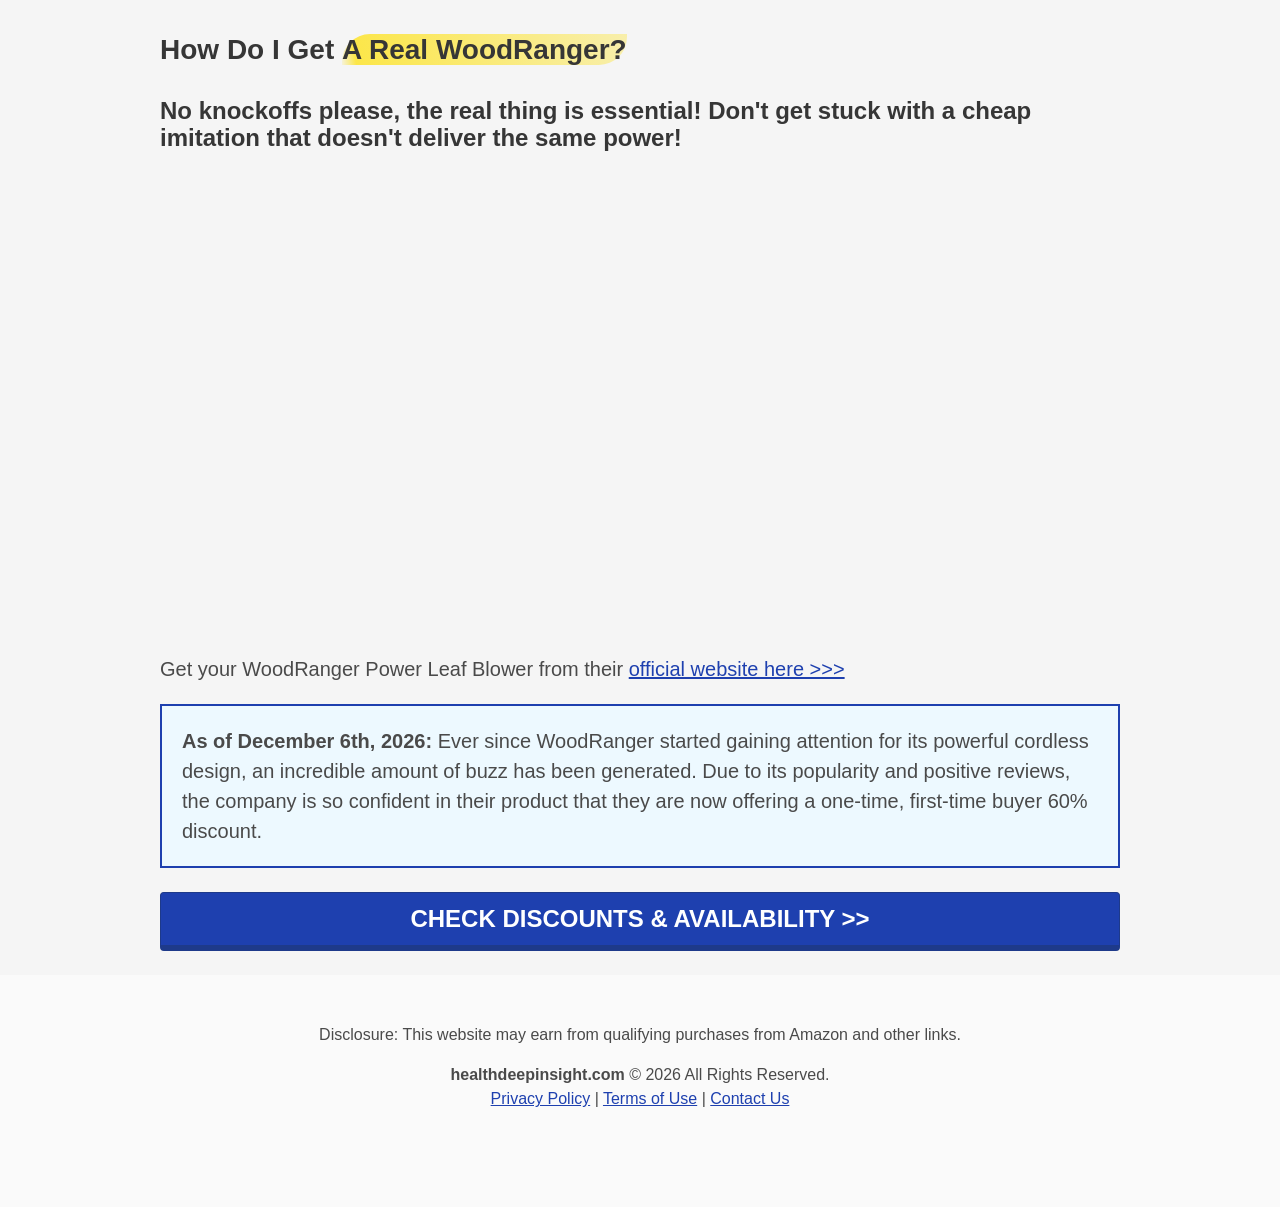
==== commit d7da6b38: "Update index.html" ====
--- a/index.html
+++ b/index.html
@@ -59,8 +59,8 @@
 <section class="intro">
     <div class="container">
         <h1>We Tested 2026's Best Cordless Leaf Blowers</h1>
-        <p>After months of testing nearly every cordless leaf blower on the market, we've come to the conclusion that all <a href="https://track.healthdeepinsight.com/click" target="_blank"><b>cordless leaf blowers</b></a> are not the same. <strong>It has come to our attention there are companies out there selling bulky, underpowered <a href="https://track.healthdeepinsight.com/click" target="_blank"><b>battery powered blowers</b></a> that leave you fighting the weight instead of finishing the job.</strong></p>
-<p>But which one should you buy in 2026? Our researchers bought, tested and reviewed the most popular&nbsp;<a href="https://track.healthdeepinsight.com/click" target="_blank"><b>Cordless & Handheld Leaf Blowers</b></a> available online, looking at air power, weight, battery life, price and discounts. Whether you want the <b>most powerful handheld blower</b> or a truly <b>lightweight, affordable leaf blower</b>, this is our&nbsp;<a href="https://track.healthdeepinsight.com/click" target="_blank"><b>Top 5 List</b></a> for&nbsp;<a href="https://track.healthdeepinsight.com/click" target="_blank"><b>Best Cordless Leaf Blowers Of 2026:</b></a></p>
+        <p>After months of testing nearly every cordless leaf blower on the market, we've come to the conclusion that all <a href="/intersitial?mc_sub=1" target="_blank"><b>cordless leaf blowers</b></a> are not the same. <strong>It has come to our attention there are companies out there selling bulky, underpowered <a href="/intersitial?mc_sub=1" target="_blank"><b>battery powered blowers</b></a> that leave you fighting the weight instead of finishing the job.</strong></p>
+<p>But which one should you buy in 2026? Our researchers bought, tested and reviewed the most popular&nbsp;<a href="/intersitial?mc_sub=1" target="_blank"><b>Cordless & Handheld Leaf Blowers</b></a> available online, looking at air power, weight, battery life, price and discounts. Whether you want the <b>most powerful handheld blower</b> or a truly <b>lightweight, affordable leaf blower</b>, this is our&nbsp;<a href="/intersitial?mc_sub=1" target="_blank"><b>Top 5 List</b></a> for&nbsp;<a href="/intersitial?mc_sub=1" target="_blank"><b>Best Cordless Leaf Blowers Of 2026:</b></a></p>
     </div>
 </section>
 
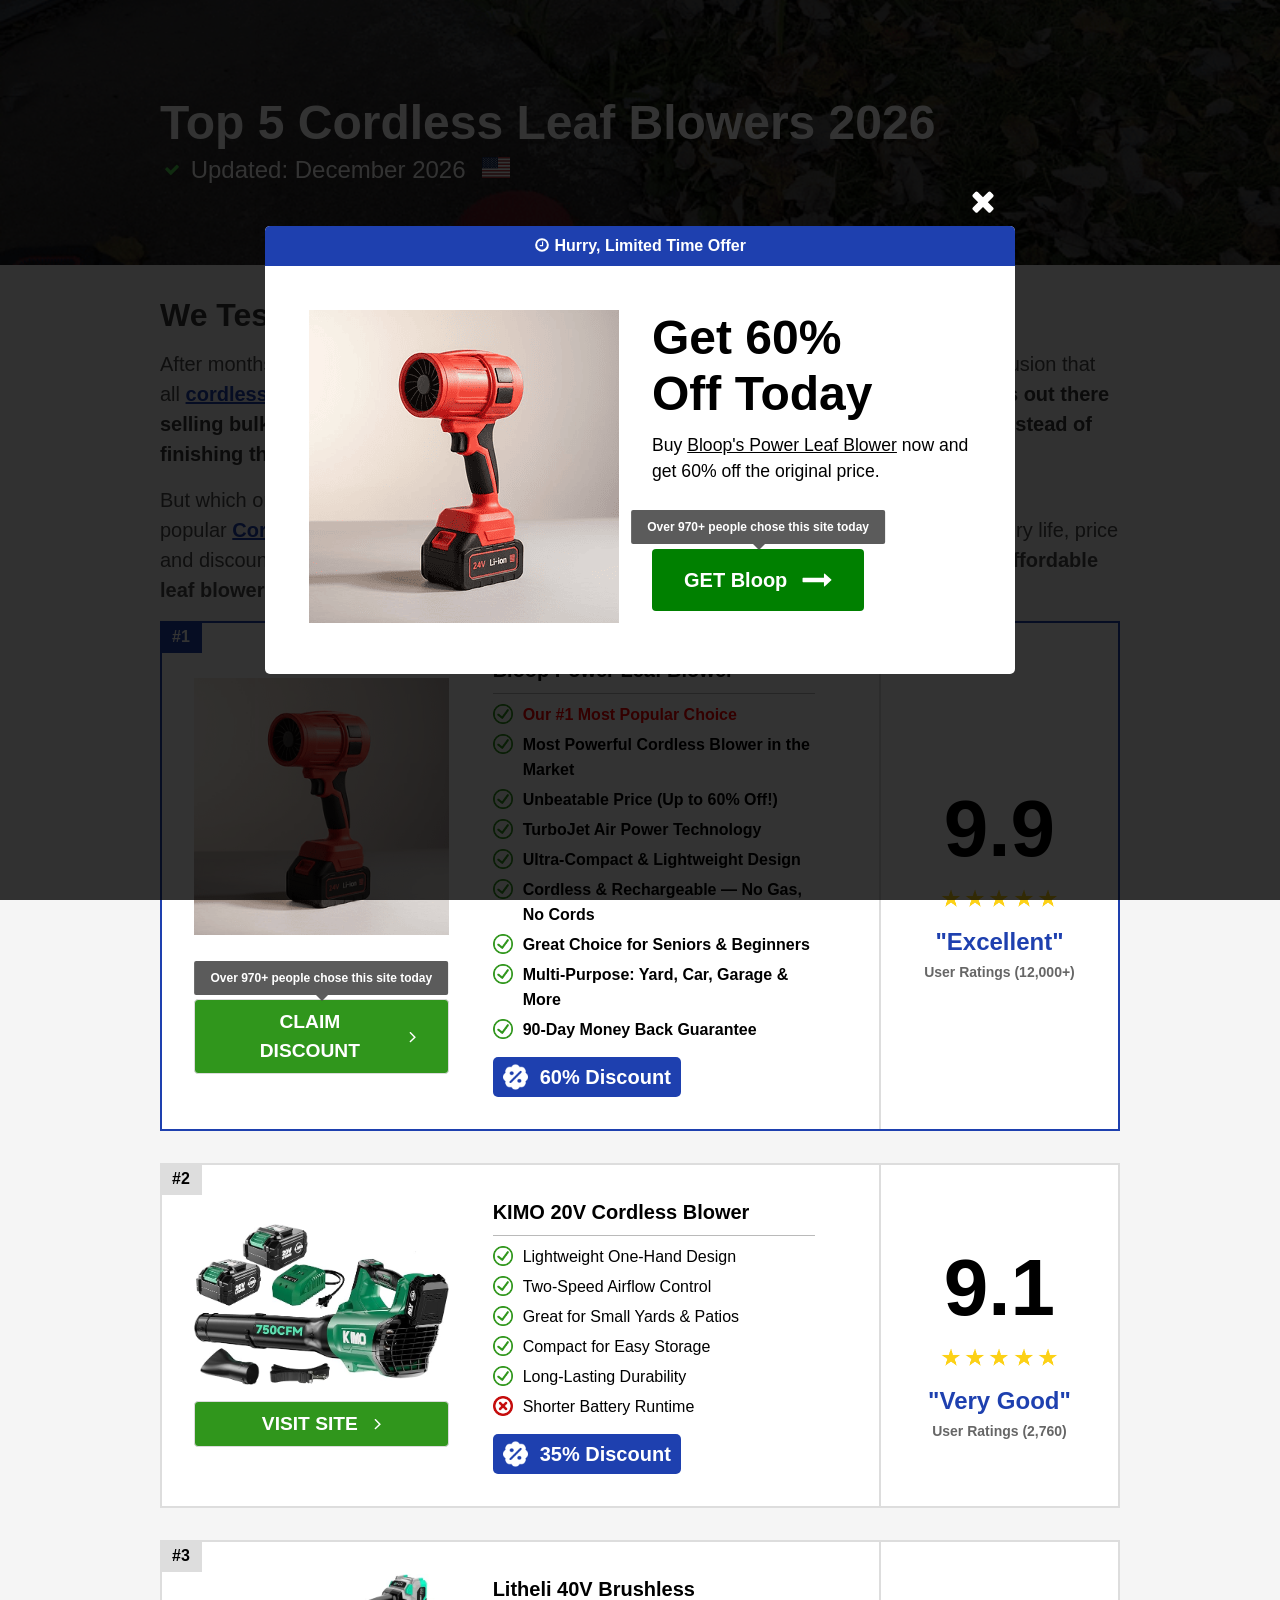
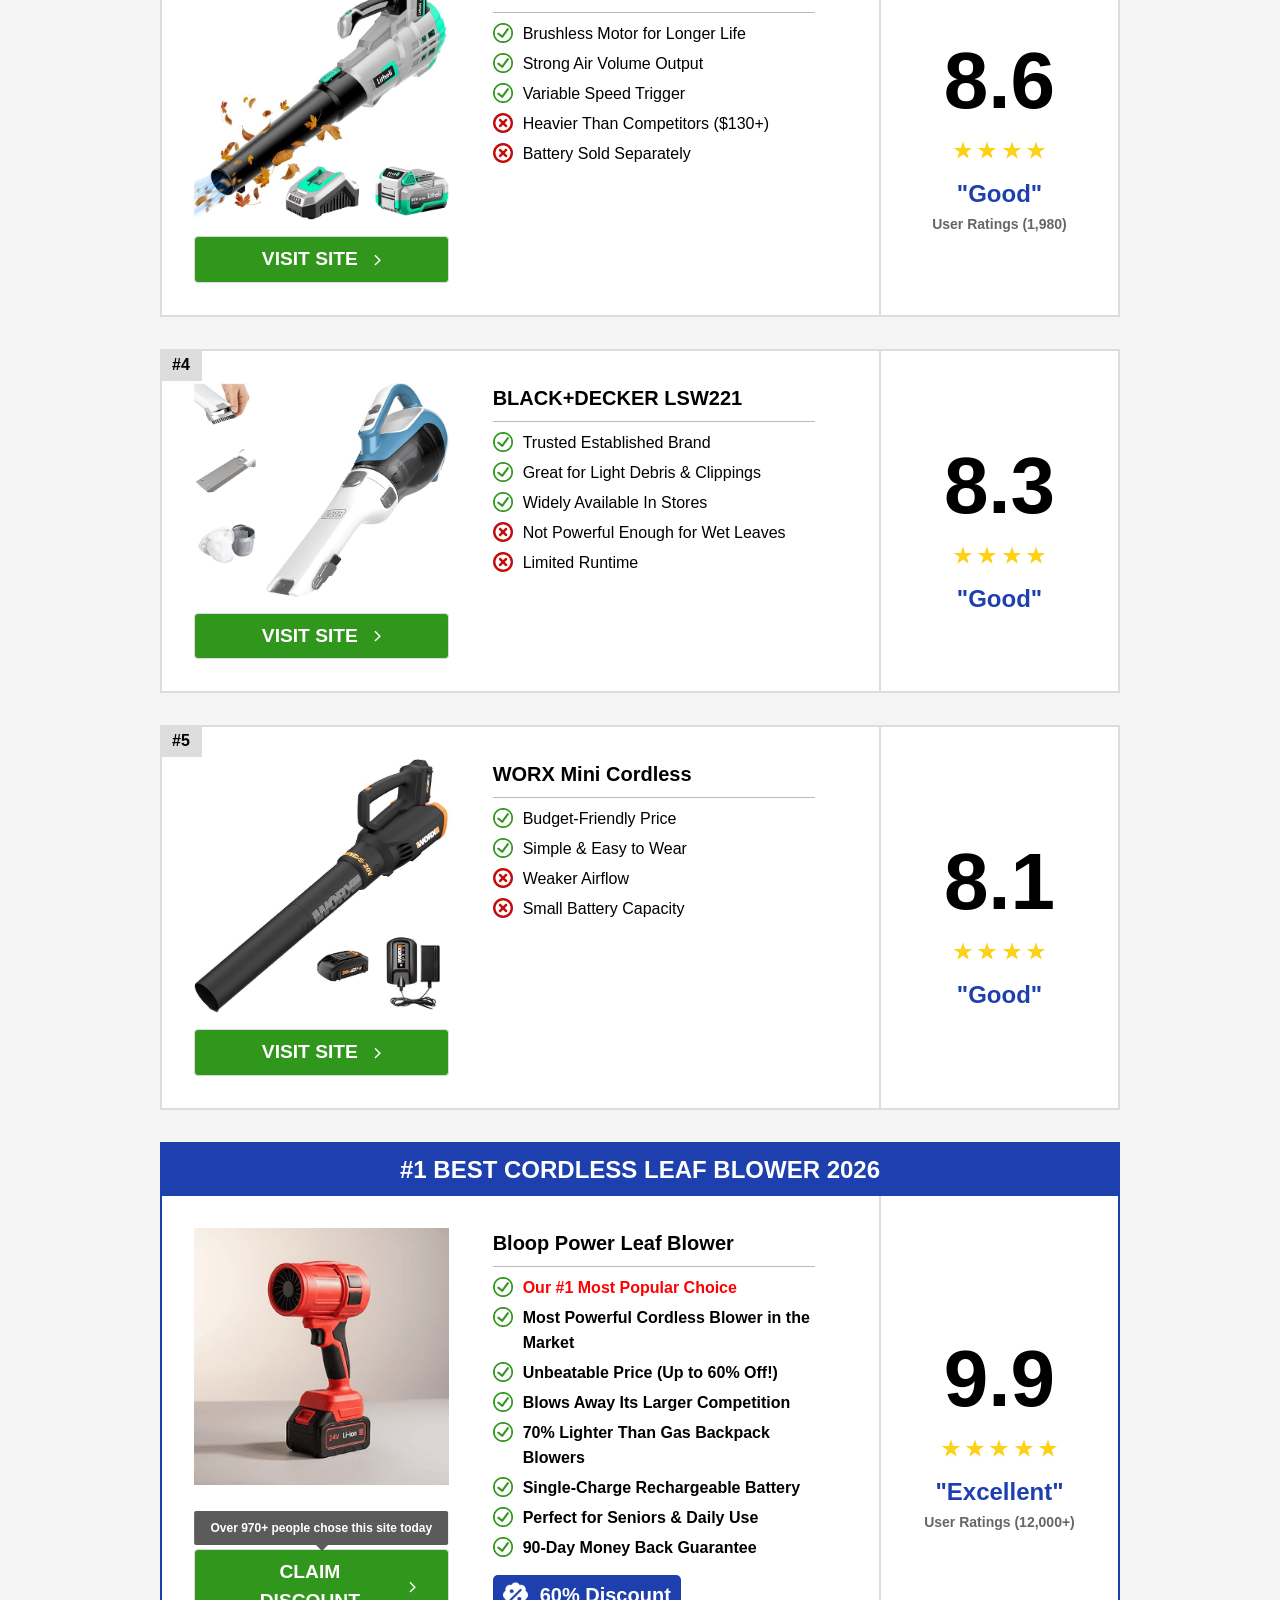
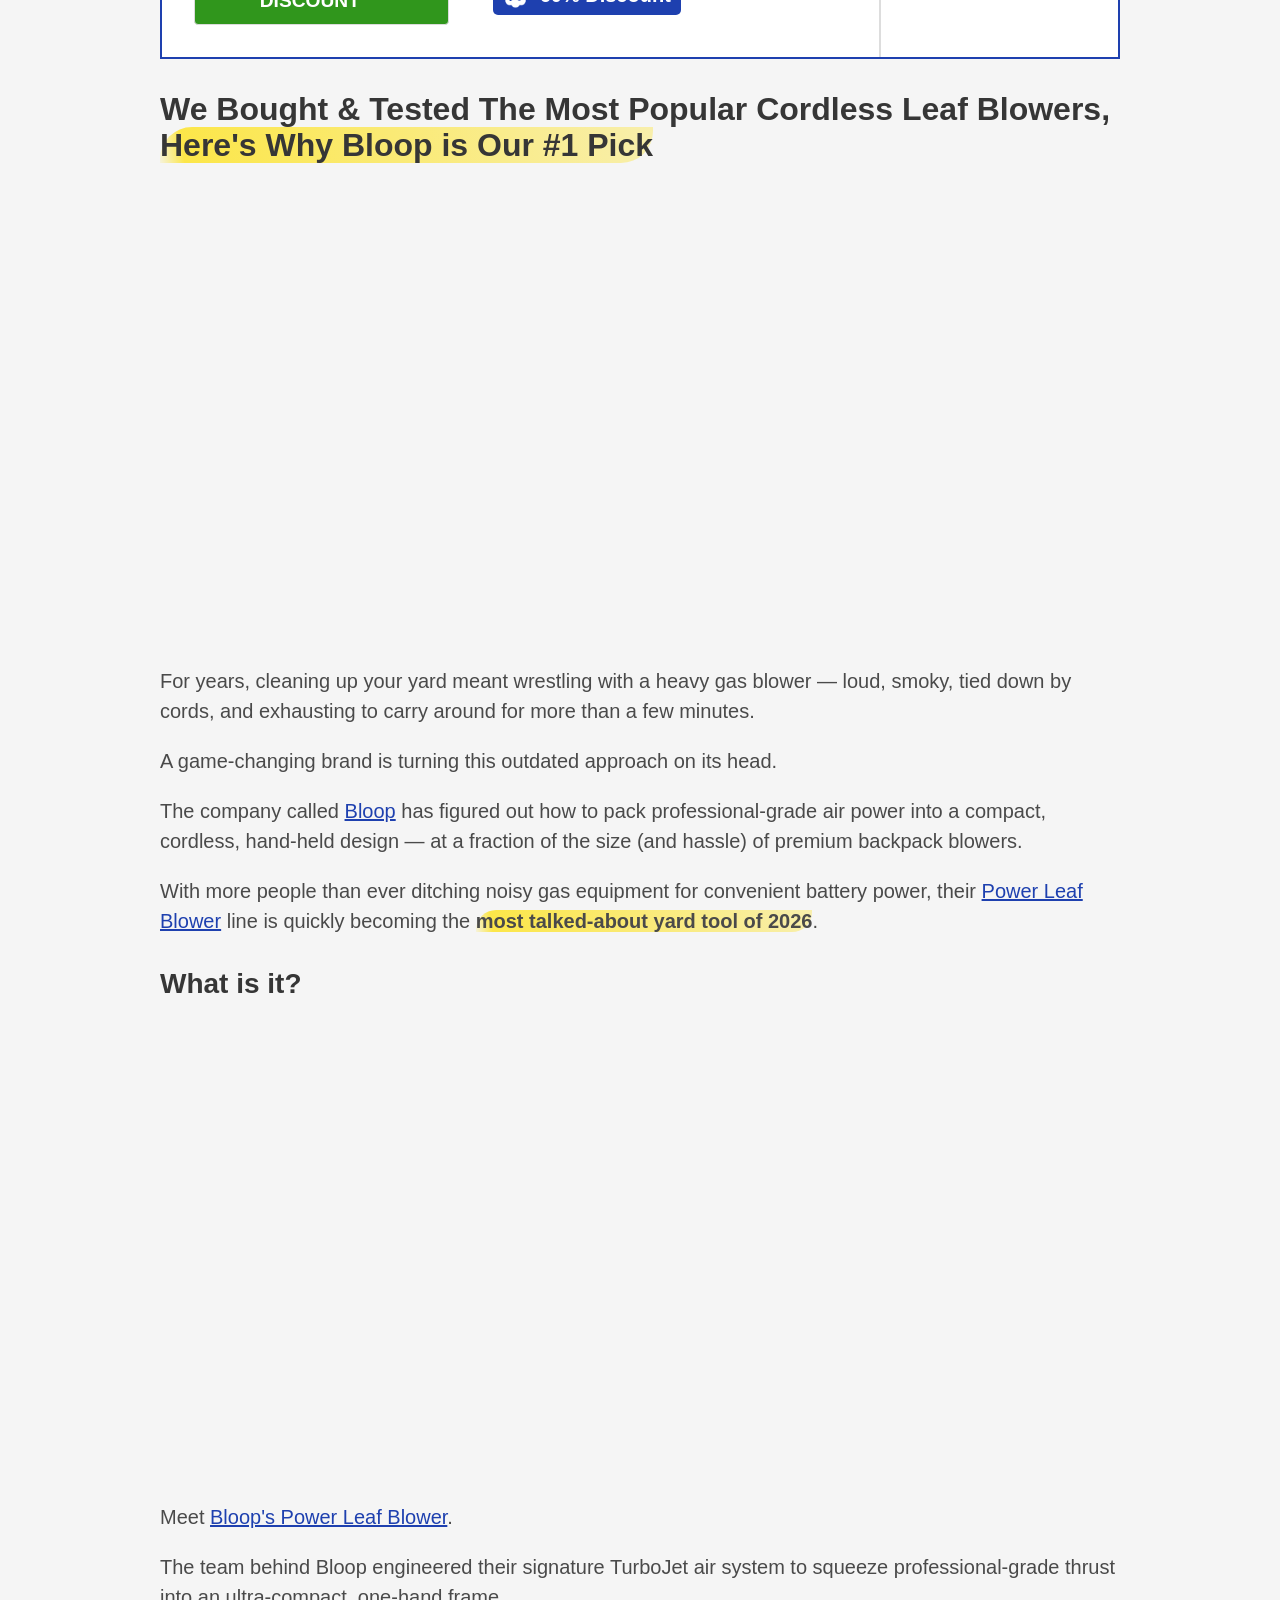
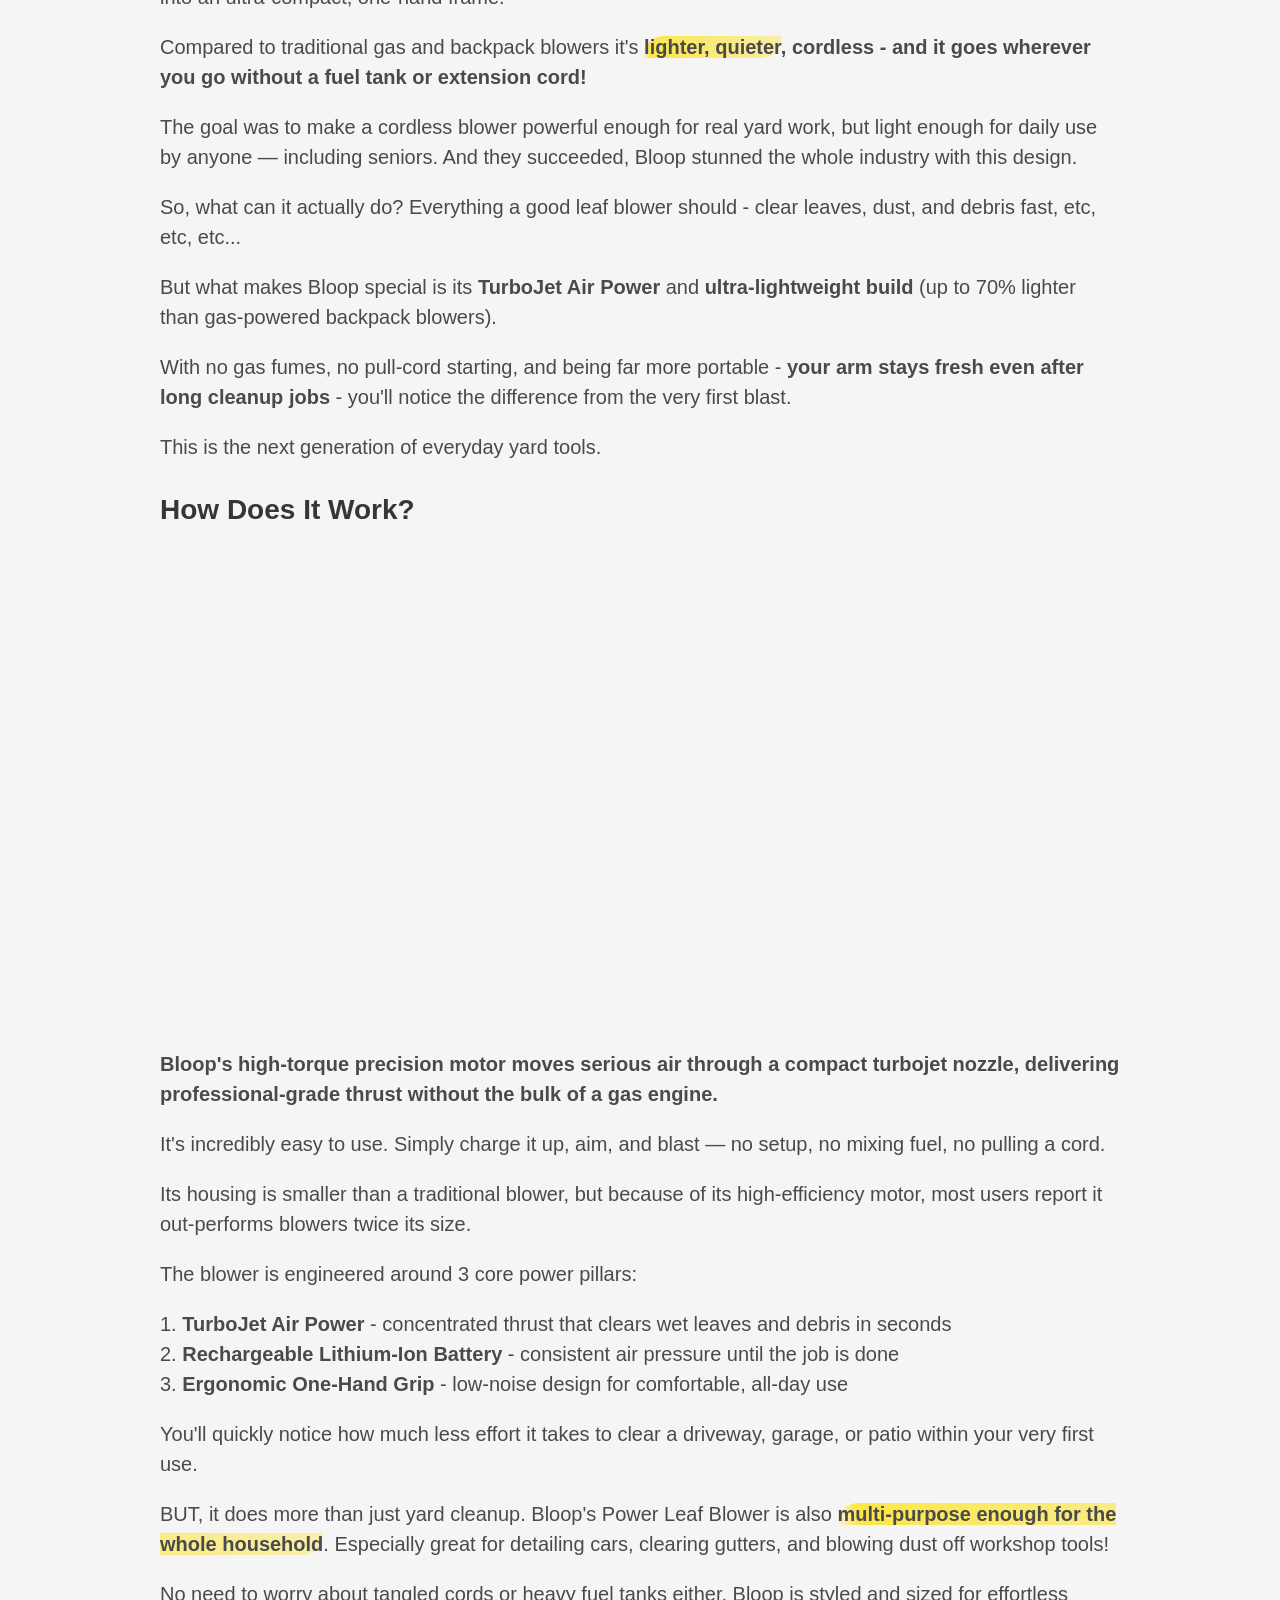
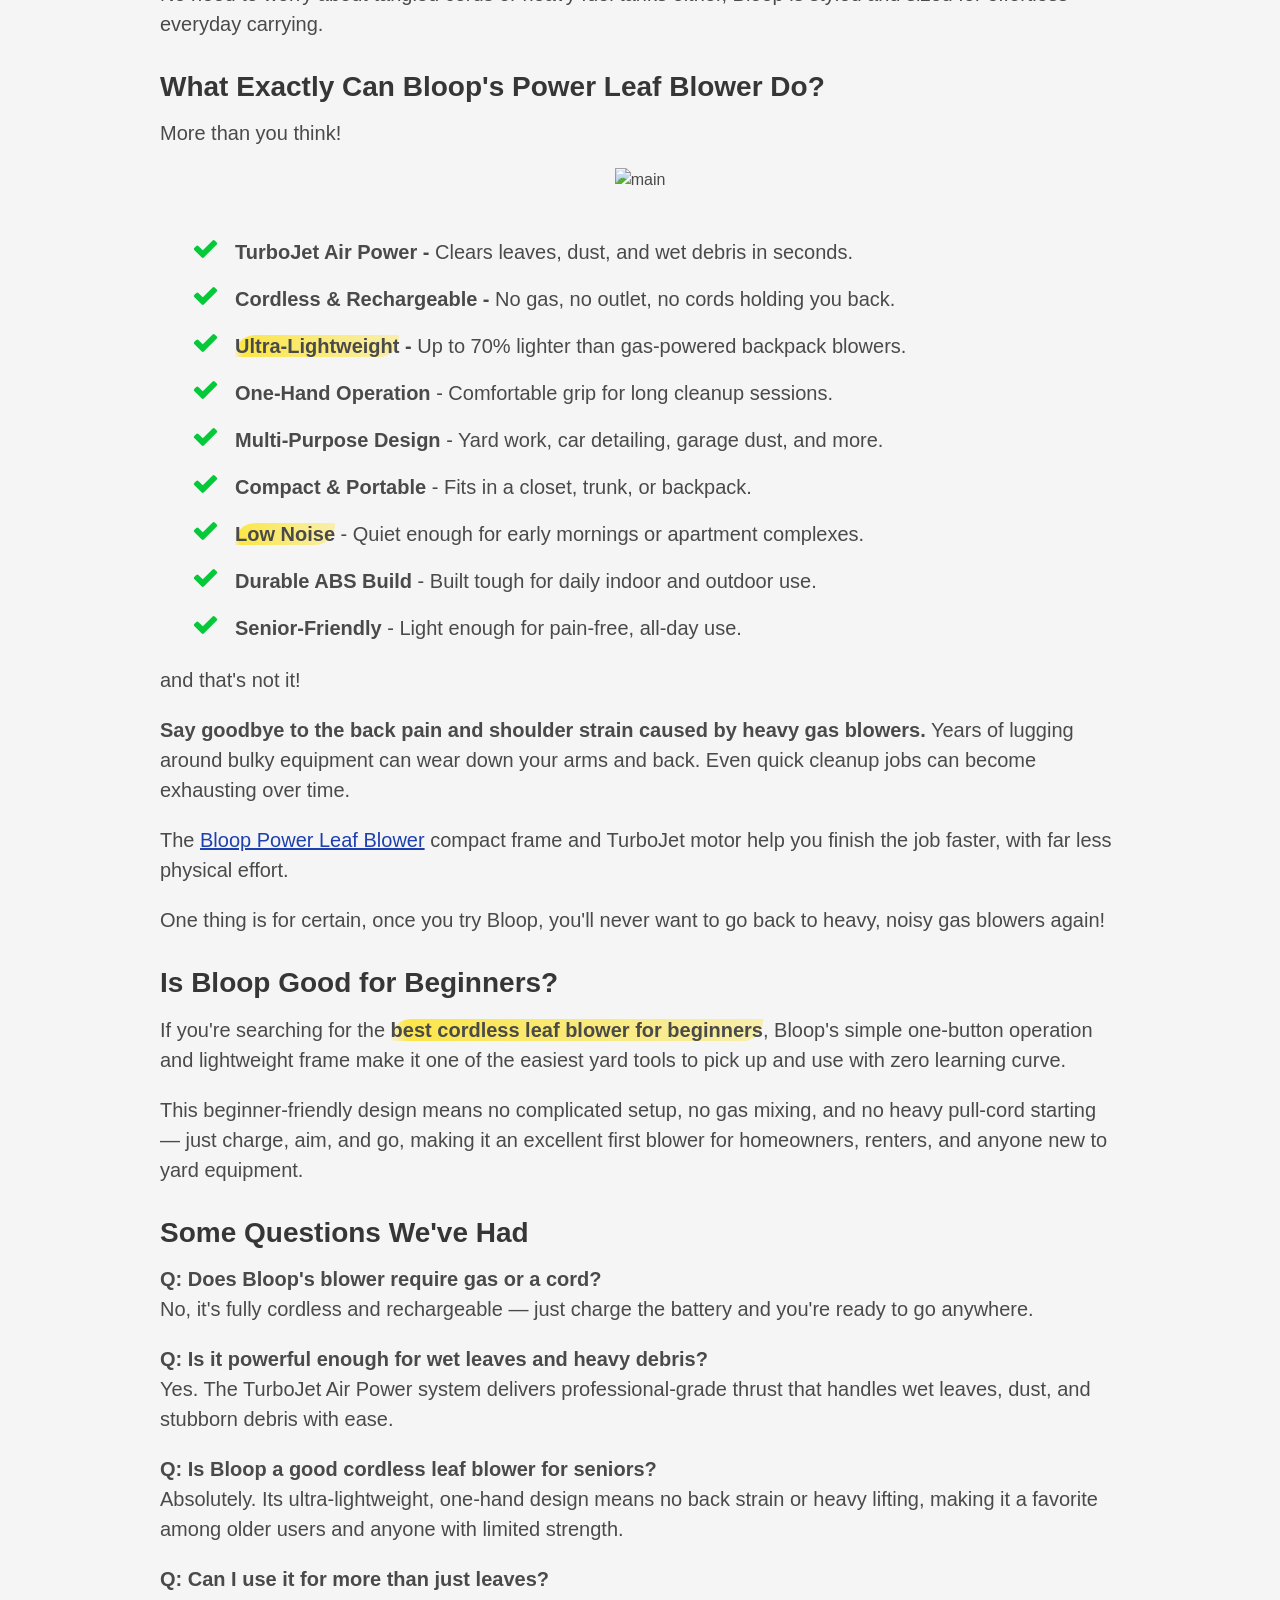
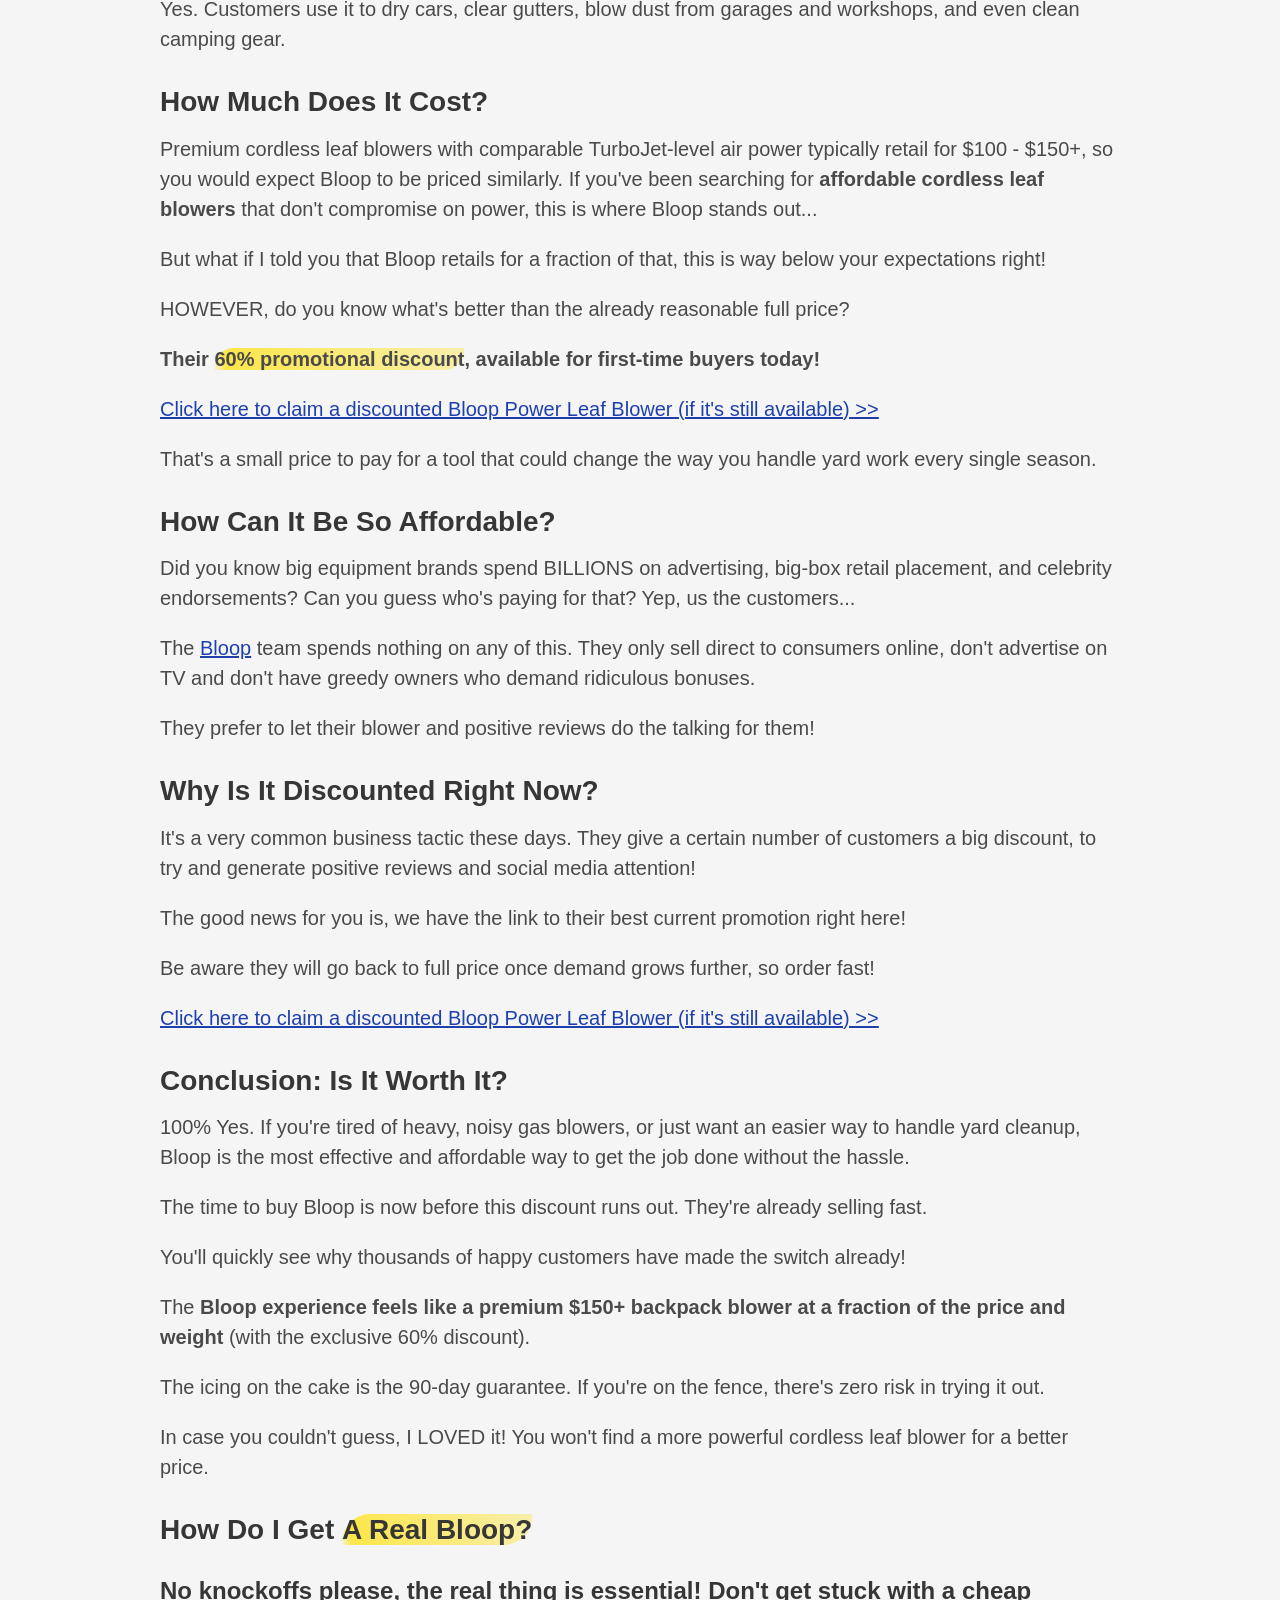
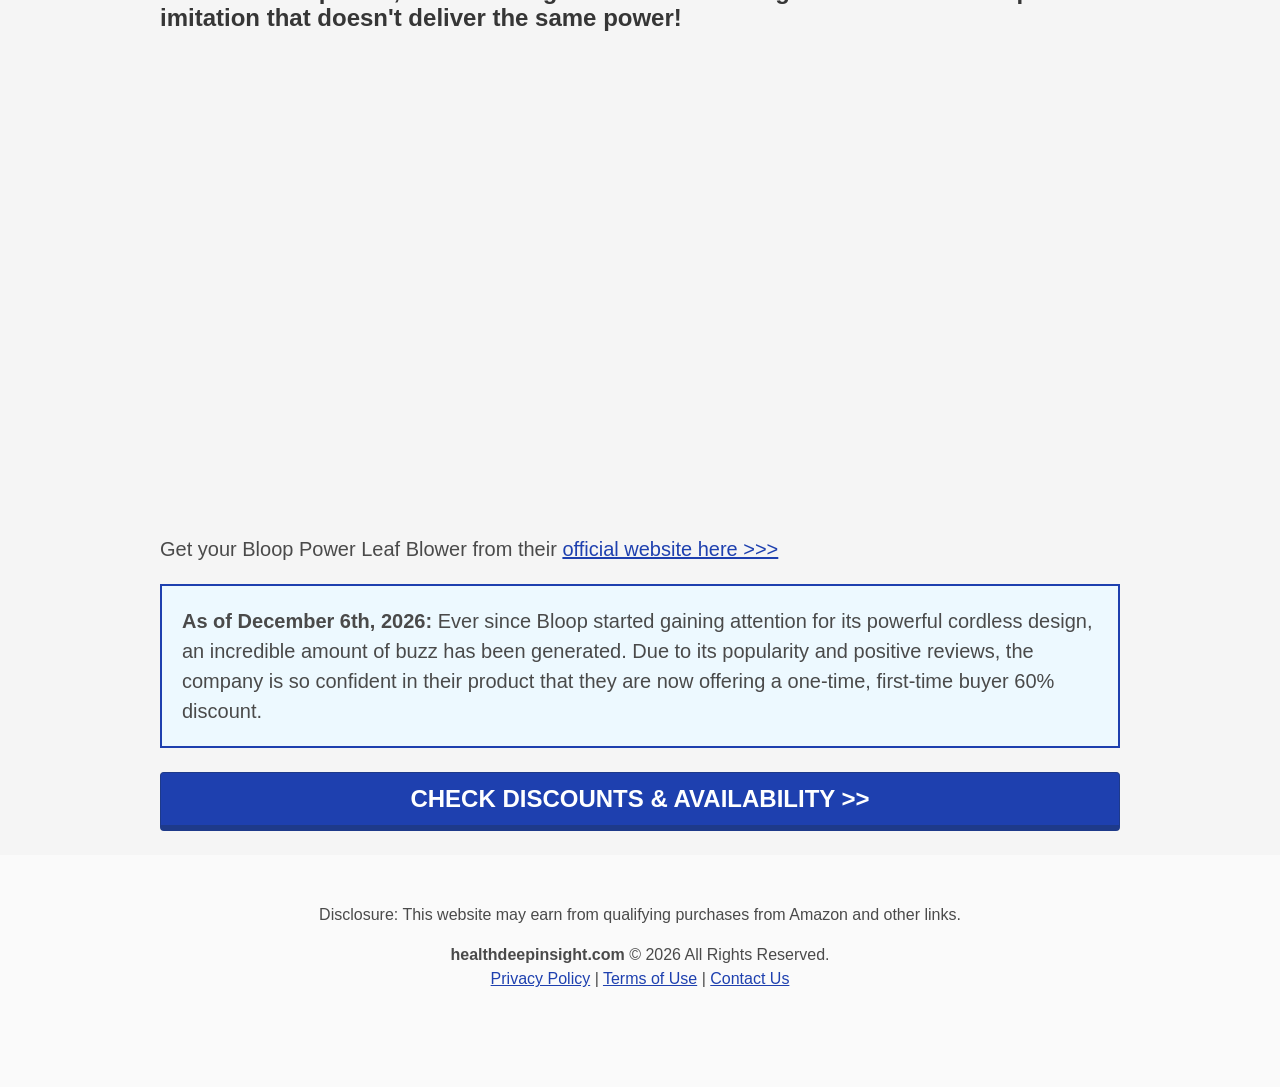
==== commit 06e3fc08: "Update index.html" ====
--- a/index.html
+++ b/index.html
@@ -33,7 +33,7 @@
 <path d="M14 8.5v7a.5.5 0 01-.5.5h-5a.5.5 0 01-.5-.5v-1c0-.28.22-.5.5-.5H12V8.5c0-.28.22-.5.5-.5h1c.28 0 .5.22.5.5zm6.5 5.5a8.5 8.5 0 00-17 0 8.51 8.51 0 0017 0zm3.5 0a12 12 0 11-24 0 12 12 0 0124 0z"/>
 </symbol>
 <symbol id="icon-check-circle" viewBox="0 0 24 28">
-<path d="M20.06 11.47c0-.27-.1-.53-.28-.72l-1.42-1.4c-.19-.2-.44-.3-.7-.3s-.52.1-.7.3l-6.38 6.35-3.53-3.53c-.19-.19-.44-.3-.7-.3s-.52.11-.7.3l-1.43 1.4c-.19.2-.28.46-.28.73s.1.51.28.7l5.66 5.66c.18.18.45.3.7.3.26 0 .53-.12.72-.3l8.48-8.49a.98.98 0 00.28-.7zM24 14a12 12 0 11-24 0 12 12 0 0124 0z"/>
+<path d="M20.06 11.47c0-.27-.1-.53-.28-.72l-1.42-1.4c-.19-.2-.44-.3-.7-.3s-.52.1-.7.3l-6.38 6.35-3.53-3.53c-.19-.19-.44-.3-.7-.3s-.52.11-.7.3l-1.43 1.4c-.19.2-.28.46-.28.73s.1.51.28.7l5.66 5.66c.18.18.45.3.7.3.26 0 .53-.12.72-.3l8.48-8.49a.98.98 00.28-.7zM24 14a12 12 0 11-24 0 12 12 0 0124 0z"/>
 </symbol>
 <symbol id="icon-long-arrow-right" viewBox="0 0 27 28" fill="#fff">
 <path d="M27 13.95c0 .14-.06.28-.16.38l-6 5.53a.5.5 0 01-.84-.36V16H.5a.5.5 0 01-.5-.5v-3c0-.28.22-.5.5-.5H20V8.5c0-.2.1-.38.3-.45s.39-.05.54.07l6 5.47c.1.1.16.22.16.36z"/>
@@ -72,11 +72,11 @@
                 <div class="tag">#1</div>
                 <div class="columns">
                     <div class="column is-4 has-text-centered cta">
-                        <img src="media/n1.png" alt="WoodRanger Power Leaf Blower">
+                        <img src="media/n1.png" alt="Bloop Power Leaf Blower">
                         <button class="button has-tooltip-active" data-tooltip="Over 970+ people chose this site today">CLAIM DISCOUNT<svg class="bi bi-angle-right"><use xlink:href="#icon-angle-right"></use></svg></button>
                     </div>
                     <div class="column is-5 usps">
-                        <h2>WoodRanger Power Leaf Blower</h2>
+                        <h2>Bloop Power Leaf Blower</h2>
                         <hr>
                         <ul>
                             <li class="active">Our #1 Most Popular Choice</li>
@@ -248,11 +248,11 @@
                 <div class="tag">#6</div>
                 <div class="columns">
                     <div class="column is-4 has-text-centered cta">
-                        <img src="media/n1.png" alt="WoodRanger Power Leaf Blower">
+                        <img src="media/n1.png" alt="Bloop Power Leaf Blower">
                         <button class="button has-tooltip-active" data-tooltip="Over 970+ people chose this site today">CLAIM DISCOUNT<svg class="bi bi-angle-right"><use xlink:href="#icon-angle-right"></use></svg></button>
                     </div>
                     <div class="column is-5 usps">
-                        <h2>WoodRanger Power Leaf Blower</h2>
+                        <h2>Bloop Power Leaf Blower</h2>
                         <hr>
                         <ul>
                             <li class="active">Our #1 Most Popular Choice</li>
@@ -290,7 +290,7 @@
                 <div class="tag first">#1 BEST CORDLESS LEAF BLOWER 2026</div>
                 <div class="columns is-multiline is-mobile">
                     <div class="column is-12 has-text-centered cta">
-                        <img src="media/n1.png" alt="WoodRanger Power Leaf Blower" style="padding: 15px 0;">
+                        <img src="media/n1.png" alt="Bloop Power Leaf Blower" style="padding: 15px 0;">
                     </div>
                     <div class="column is-12 rating has-text-centered">
                         <div class="inner">
@@ -309,7 +309,7 @@
                         </div>
                     </div>
                     <div class="column is-12 usps">
-                        <h2>WoodRanger Power Leaf Blower</h2>
+                        <h2>Bloop Power Leaf Blower</h2>
                         <hr>
                         <ul>
                             <li class="active">Our #1 Most Popular Choice</li>
@@ -486,7 +486,7 @@
                 <div class="tag">#6</div>
                 <div class="columns is-multiline is-mobile">
                     <div class="column is-12 has-text-centered cta">
-                        <img src="media/n1.png" alt="WoodRanger Power Leaf Blower" style="padding: 15px 0;">
+                        <img src="media/n1.png" alt="Bloop Power Leaf Blower" style="padding: 15px 0;">
                     </div>
                     <div class="column is-12 rating has-text-centered">
                         <div class="inner">
@@ -505,7 +505,7 @@
                         </div>
                     </div>
                     <div class="column is-12 usps">
-                        <h2>WoodRanger Power Leaf Blower</h2>
+                        <h2>Bloop Power Leaf Blower</h2>
                         <hr>
                         <ul>
                             <li class="active">Our #1 Most Popular Choice</li>
@@ -530,25 +530,25 @@
 
     <section class="content">
         <div class="container">
-            <h1>We Bought & Tested The Most Popular Cordless Leaf Blowers, <span class="highlight">Here's Why WoodRanger is Our #1 Pick</span></h1>
+            <h1>We Bought & Tested The Most Popular Cordless Leaf Blowers, <span class="highlight">Here's Why Bloop is Our #1 Pick</span></h1>
             <center><video class="img-responsive" autoplay muted loop playsinline preload="metadata" poster="media/Group469801-poster.jpg">
         <source src="https://cdn.29next.store/media/woodranger/uploads/PowerBlower_UGC_3.mp4" type="video/mp4">
     </video></center>
             <p>For years, cleaning up your yard meant wrestling with a heavy gas blower — loud, smoky, tied down by cords, and exhausting to carry around for more than a few minutes.</p>
             <p>A game-changing brand is turning this outdated approach on its head.</p>
-            <p>The company called <a href="/intersitial?mc_sub=1" target="_blank" class="ctaLink">WoodRanger</a> has figured out how to pack professional-grade air power into a compact, cordless, hand-held design — at a fraction of the size (and hassle) of premium backpack blowers.</p>
+            <p>The company called <a href="/intersitial?mc_sub=1" target="_blank" class="ctaLink">Bloop</a> has figured out how to pack professional-grade air power into a compact, cordless, hand-held design — at a fraction of the size (and hassle) of premium backpack blowers.</p>
             <p>With more people than ever ditching noisy gas equipment for convenient battery power, their <a href="/intersitial?mc_sub=1" target="_blank" class="ctaLink">Power Leaf Blower</a> line is quickly becoming the <span class="highlight">most talked-about yard tool of 2026</span>.</p>
 
             <h2>What is it?</h2>
             <center><video class="img-responsive" autoplay muted loop playsinline preload="metadata" poster="media/Group469801-poster.jpg">
         <source src="https://cdn.29next.store/media/woodranger/uploads/3D_Rotation2.mp4" type="video/mp4">
     </video></center>
-            <p>Meet <a href="/intersitial?mc_sub=1" target="_blank" class="ctaLink">WoodRanger's Power Leaf Blower</a>.</p>
-            <p>The team behind WoodRanger engineered their signature TurboJet air system to squeeze professional-grade thrust into an ultra-compact, one-hand frame.</p>
+            <p>Meet <a href="/intersitial?mc_sub=1" target="_blank" class="ctaLink">Bloop's Power Leaf Blower</a>.</p>
+            <p>The team behind Bloop engineered their signature TurboJet air system to squeeze professional-grade thrust into an ultra-compact, one-hand frame.</p>
             <p>Compared to traditional gas and backpack blowers it's <b><span class="highlight">lighter, quieter</span>, cordless - and it goes wherever you go without a fuel tank or extension cord!</b></p>
-            <p>The goal was to make a cordless blower powerful enough for real yard work, but light enough for daily use by anyone — including seniors. And they succeeded, WoodRanger stunned the whole industry with this design.</p>
+            <p>The goal was to make a cordless blower powerful enough for real yard work, but light enough for daily use by anyone — including seniors. And they succeeded, Bloop stunned the whole industry with this design.</p>
             <p>So, what can it actually do? Everything a good leaf blower should - clear leaves, dust, and debris fast, etc, etc, etc...</p>
-            <p>But what makes WoodRanger special is its <b>TurboJet Air Power</b> and <b>ultra-lightweight build</b> (up to 70% lighter than gas-powered backpack blowers).</p>
+            <p>But what makes Bloop special is its <b>TurboJet Air Power</b> and <b>ultra-lightweight build</b> (up to 70% lighter than gas-powered backpack blowers).</p>
             <p>With no gas fumes, no pull-cord starting, and being far more portable - <b>your arm stays fresh even after long cleanup jobs</b> - you'll notice the difference from the very first blast.</p>
             <p>This is the next generation of everyday yard tools.</p>
 
@@ -557,7 +557,7 @@
             <video class="img-responsive" autoplay muted loop playsinline preload="metadata" poster="media/Group469801-poster.jpg">
         <source src="https://cdn.29next.store/media/woodranger/uploads/PowerBlower_UGC2.mp4" type="video/mp4">
     </video></center>
-            <p style="margin-top: 20px;"><b>WoodRanger's high-torque precision motor moves serious air through a compact turbojet nozzle, delivering professional-grade thrust without the bulk of a gas engine.</b></p>
+            <p style="margin-top: 20px;"><b>Bloop's high-torque precision motor moves serious air through a compact turbojet nozzle, delivering professional-grade thrust without the bulk of a gas engine.</b></p>
             <p>It's incredibly easy to use. Simply charge it up, aim, and blast — no setup, no mixing fuel, no pulling a cord.</p>
             <p>Its housing is smaller than a traditional blower, but because of its high-efficiency motor, most users report it out-performs blowers twice its size.</p>
             <p>The blower is engineered around 3 core power pillars:</p>
@@ -565,10 +565,10 @@
             2. <b>Rechargeable Lithium-Ion Battery</b> - consistent air pressure until the job is done<br>
             3. <b>Ergonomic One-Hand Grip</b> - low-noise design for comfortable, all-day use</p>
             <p>You'll quickly notice how much less effort it takes to clear a driveway, garage, or patio within your very first use.</p>
-            <p>BUT, it does more than just yard cleanup. WoodRanger's Power Leaf Blower is also <span class="highlight">multi-purpose enough for the whole household</span>. Especially great for detailing cars, clearing gutters, and blowing dust off workshop tools!</p>
-            <p>No need to worry about tangled cords or heavy fuel tanks either, WoodRanger is styled and sized for effortless everyday carrying.</p>
-
-            <h2>What Exactly Can WoodRanger's Power Leaf Blower Do?</h2>
+            <p>BUT, it does more than just yard cleanup. Bloop's Power Leaf Blower is also <span class="highlight">multi-purpose enough for the whole household</span>. Especially great for detailing cars, clearing gutters, and blowing dust off workshop tools!</p>
+            <p>No need to worry about tangled cords or heavy fuel tanks either, Bloop is styled and sized for effortless everyday carrying.</p>
+
+            <h2>What Exactly Can Bloop's Power Leaf Blower Do?</h2>
             <p>More than you think!</p>
             <center><img src="https://offer.woodrangertools.com/leafblower/images/presell/Group%201000002163.png" class="img-responsive lazyload" alt="main"></center>
             <br>
@@ -586,61 +586,61 @@
 
             <p>and that's not it!</p>
             <p><b>Say goodbye to the back pain and shoulder strain caused by heavy gas blowers.</b> Years of lugging around bulky equipment can wear down your arms and back. Even quick cleanup jobs can become exhausting over time.</p>
-            <p>The <a href="/intersitial?mc_sub=1" target="_blank" class="ctaLink">WoodRanger Power Leaf Blower</a> compact frame and TurboJet motor help you finish the job faster, with far less physical effort.</p>
-            <p>One thing is for certain, once you try WoodRanger, you'll never want to go back to heavy, noisy gas blowers again!</p>
-
-            <h2>Is WoodRanger Good for Beginners?</h2>
-            <p>If you're searching for the <span class="highlight">best cordless leaf blower for beginners</span>, WoodRanger's simple one-button operation and lightweight frame make it one of the easiest yard tools to pick up and use with zero learning curve.</p>
+            <p>The <a href="/intersitial?mc_sub=1" target="_blank" class="ctaLink">Bloop Power Leaf Blower</a> compact frame and TurboJet motor help you finish the job faster, with far less physical effort.</p>
+            <p>One thing is for certain, once you try Bloop, you'll never want to go back to heavy, noisy gas blowers again!</p>
+
+            <h2>Is Bloop Good for Beginners?</h2>
+            <p>If you're searching for the <span class="highlight">best cordless leaf blower for beginners</span>, Bloop's simple one-button operation and lightweight frame make it one of the easiest yard tools to pick up and use with zero learning curve.</p>
             <p>This beginner-friendly design means no complicated setup, no gas mixing, and no heavy pull-cord starting — just charge, aim, and go, making it an excellent first blower for homeowners, renters, and anyone new to yard equipment.</p>
 
             <h2>Some Questions We've Had</h2>
-            <p><b>Q: Does WoodRanger's blower require gas or a cord?</b><br>
+            <p><b>Q: Does Bloop's blower require gas or a cord?</b><br>
             No, it's fully cordless and rechargeable — just charge the battery and you're ready to go anywhere.</p>
 
             <p><b>Q: Is it powerful enough for wet leaves and heavy debris?</b><br>
             Yes. The TurboJet Air Power system delivers professional-grade thrust that handles wet leaves, dust, and stubborn debris with ease.</p>
 
-            <p><b>Q: Is WoodRanger a good cordless leaf blower for seniors?</b><br>
+            <p><b>Q: Is Bloop a good cordless leaf blower for seniors?</b><br>
             Absolutely. Its ultra-lightweight, one-hand design means no back strain or heavy lifting, making it a favorite among older users and anyone with limited strength.</p>
 
             <p><b>Q: Can I use it for more than just leaves?</b><br>
             Yes. Customers use it to dry cars, clear gutters, blow dust from garages and workshops, and even clean camping gear.</p>
 
             <h2>How Much Does It Cost?</h2>
-            <p>Premium cordless leaf blowers with comparable TurboJet-level air power typically retail for $100 - $150+, so you would expect WoodRanger to be priced similarly. If you've been searching for <b>affordable cordless leaf blowers</b> that don't compromise on power, this is where WoodRanger stands out...</p>
-            <p>But what if I told you that WoodRanger retails for a fraction of that, this is way below your expectations right!</p>
+            <p>Premium cordless leaf blowers with comparable TurboJet-level air power typically retail for $100 - $150+, so you would expect Bloop to be priced similarly. If you've been searching for <b>affordable cordless leaf blowers</b> that don't compromise on power, this is where Bloop stands out...</p>
+            <p>But what if I told you that Bloop retails for a fraction of that, this is way below your expectations right!</p>
             <p>HOWEVER, do you know what's better than the already reasonable full price?</p>
             <p><b>Their <span class="highlight">60% promotional discount</span>, available for first-time buyers today!</b></p>
-            <p><a href="/intersitial?mc_sub=1" target="_blank" class="ctaLink"><u>Click here to claim a discounted WoodRanger Power Leaf Blower (if it's still available) >></u></a></p>
+            <p><a href="/intersitial?mc_sub=1" target="_blank" class="ctaLink"><u>Click here to claim a discounted Bloop Power Leaf Blower (if it's still available) >></u></a></p>
             <p>That's a small price to pay for a tool that could change the way you handle yard work every single season.</p>
 
             <h2>How Can It Be So Affordable?</h2>
             <p>Did you know big equipment brands spend BILLIONS on advertising, big-box retail placement, and celebrity endorsements? Can you guess who's paying for that? Yep, us the customers...</p>
-            <p>The <a href="/intersitial?mc_sub=1" target="_blank" class="ctaLink">WoodRanger</a> team spends nothing on any of this. They only sell direct to consumers online, don't advertise on TV and don't have greedy owners who demand ridiculous bonuses.</p>
+            <p>The <a href="/intersitial?mc_sub=1" target="_blank" class="ctaLink">Bloop</a> team spends nothing on any of this. They only sell direct to consumers online, don't advertise on TV and don't have greedy owners who demand ridiculous bonuses.</p>
             <p>They prefer to let their blower and positive reviews do the talking for them!</p>
 
             <h2>Why Is It Discounted Right Now?</h2>
             <p>It's a very common business tactic these days. They give a certain number of customers a big discount, to try and generate positive reviews and social media attention!</p>
             <p>The good news for you is, we have the link to their best current promotion right here!</p>
             <p>Be aware they will go back to full price once demand grows further, so order fast!</p>
-            <p><a href="/intersitial?mc_sub=1" target="_blank" class="ctaLink"><u>Click here to claim a discounted WoodRanger Power Leaf Blower (if it's still available) >></u></a></p>
+            <p><a href="/intersitial?mc_sub=1" target="_blank" class="ctaLink"><u>Click here to claim a discounted Bloop Power Leaf Blower (if it's still available) >></u></a></p>
 
             <h2>Conclusion: Is It Worth It?</h2>
-            <p>100% Yes. If you're tired of heavy, noisy gas blowers, or just want an easier way to handle yard cleanup, WoodRanger is the most effective and affordable way to get the job done without the hassle.</p>
-            <p>The time to buy WoodRanger is now before this discount runs out. They're already selling fast.</p>
+            <p>100% Yes. If you're tired of heavy, noisy gas blowers, or just want an easier way to handle yard cleanup, Bloop is the most effective and affordable way to get the job done without the hassle.</p>
+            <p>The time to buy Bloop is now before this discount runs out. They're already selling fast.</p>
             <p>You'll quickly see why thousands of happy customers have made the switch already!</p>
-            <p>The <b>WoodRanger experience feels like a premium $150+ backpack blower at a fraction of the price and weight</b> (with the exclusive 60% discount).</p>
+            <p>The <b>Bloop experience feels like a premium $150+ backpack blower at a fraction of the price and weight</b> (with the exclusive 60% discount).</p>
             <p>The icing on the cake is the 90-day guarantee. If you're on the fence, there's zero risk in trying it out.</p>
             <p>In case you couldn't guess, I LOVED it! You won't find a more powerful cordless leaf blower for a better price.</p>
 
-            <h2>How Do I Get <span class="highlight">A Real WoodRanger?</span></h2>
+            <h2>How Do I Get <span class="highlight">A Real Bloop?</span></h2>
             <h3>No knockoffs please, the real thing is essential! Don't get stuck with a cheap imitation that doesn't deliver the same power!</h3>
             <center><video class="img-responsive" autoplay muted loop playsinline preload="metadata" poster="media/Group469801-poster.jpg">
         <source src="https://cdn.29next.store/media/woodranger/uploads/PowerBlower_UGC_4.mp4" type="video/mp4">
     </video></center>
-            <p>Get your WoodRanger Power Leaf Blower from their <a href="/intersitial?mc_sub=1" target="_blank" class="ctaLink">official website here >>></a></p>
-
-            <div style="margin-top: 20px; padding: 20px; text-align: left; background-color: rgb(237, 249, 255); font-size: 20px; border: solid 2px #1e40af;"><b>As of <span id="bt-asof">July 23rd, 2026</span>:</b> Ever since WoodRanger started gaining attention for its powerful cordless design, an incredible amount of buzz has been generated. Due to its popularity and positive reviews, the company is so confident in their product that they are now offering a one-time, first-time buyer 60% discount.</div>
+            <p>Get your Bloop Power Leaf Blower from their <a href="/intersitial?mc_sub=1" target="_blank" class="ctaLink">official website here >>></a></p>
+
+            <div style="margin-top: 20px; padding: 20px; text-align: left; background-color: rgb(237, 249, 255); font-size: 20px; border: solid 2px #1e40af;"><b>As of <span id="bt-asof">July 23rd, 2026</span>:</b> Ever since Bloop started gaining attention for its powerful cordless design, an incredible amount of buzz has been generated. Due to its popularity and positive reviews, the company is so confident in their product that they are now offering a one-time, first-time buyer 60% discount.</div>
             <br>
             <div class="text-center"><a href="/intersitial?mc_sub=1" target="_blank"> <span class="button">CHECK DISCOUNTS &amp; AVAILABILITY &gt;&gt;</span> </a></div>
         </div>
@@ -656,13 +656,13 @@
         <a href="/intersitial?mc_sub=1" target="_blank">
             <div class="columns">
                 <div class="column is-6">
-                    <img src="media/n1.png" alt="WoodRanger Power Leaf Blower">
+                    <img src="media/n1.png" alt="Bloop Power Leaf Blower">
                 </div>
                 <div class="column is-6">
                     <h1>Get 60%<br>Off Today</h1>
-                    <p>Buy <u>WoodRanger's Power Leaf Blower</u> now and get 60% off the original price.</p>
+                    <p>Buy <u>Bloop's Power Leaf Blower</u> now and get 60% off the original price.</p>
                     <button class="button has-tooltip-active has-tooltip-top" data-tooltip="Over 970+ people chose this site today">
-                        GET WoodRanger <svg class="bi bi-long-arrow-right"><use xlink:href="#icon-long-arrow-right"></use></svg>
+                        GET Bloop <svg class="bi bi-long-arrow-right"><use xlink:href="#icon-long-arrow-right"></use></svg>
                     </button>
                 </div>
             </div>
@@ -692,4 +692,3 @@
   <script src="js/main.js" defer></script>
 </body>
 </html>
-
